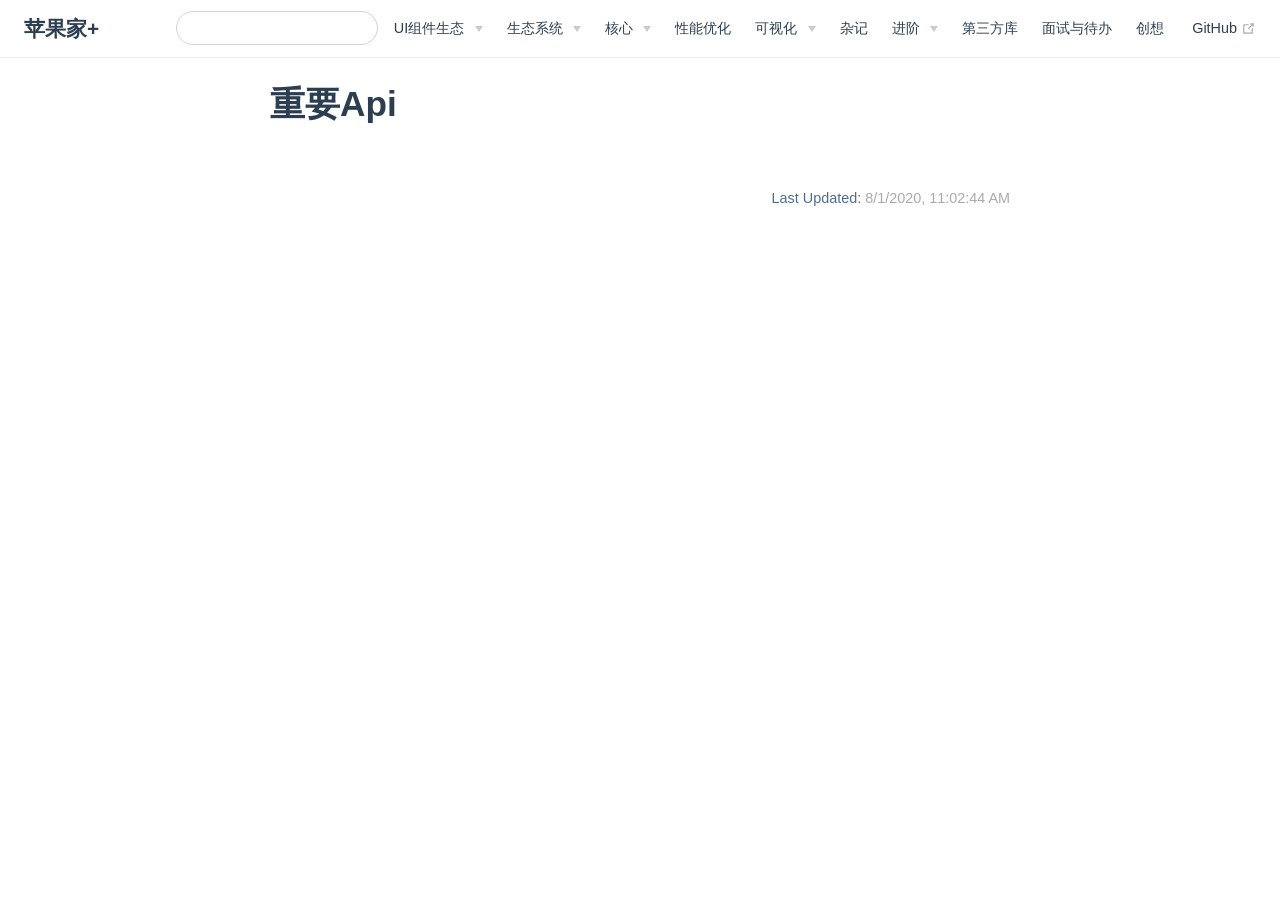
==== Core/index.html @ e4a91d7c "ee" ====
<!DOCTYPE html>
<html lang="en-US">
  <head>
    <meta charset="utf-8">
    <meta name="viewport" content="width=device-width,initial-scale=1">
    <title>重要Api | 苹果家+</title>
    <meta name="generator" content="VuePress 1.5.2">
    
    <meta name="description" content="汇聚百川，终成江河">
    <link rel="preload" href="/assets/css/0.styles.7241b170.css" as="style"><link rel="preload" href="/assets/js/app.c7f0bb16.js" as="script"><link rel="preload" href="/assets/js/2.8fc9632e.js" as="script"><link rel="preload" href="/assets/js/22.617aec34.js" as="script"><link rel="prefetch" href="/assets/js/10.0371f1c9.js"><link rel="prefetch" href="/assets/js/11.8625b29e.js"><link rel="prefetch" href="/assets/js/12.d68dee99.js"><link rel="prefetch" href="/assets/js/13.1310b520.js"><link rel="prefetch" href="/assets/js/14.31aabda5.js"><link rel="prefetch" href="/assets/js/15.a4a264d3.js"><link rel="prefetch" href="/assets/js/16.3552b9a9.js"><link rel="prefetch" href="/assets/js/17.2404ef31.js"><link rel="prefetch" href="/assets/js/18.3191d20c.js"><link rel="prefetch" href="/assets/js/19.72b97c6f.js"><link rel="prefetch" href="/assets/js/20.01e02421.js"><link rel="prefetch" href="/assets/js/21.d1c8fbc3.js"><link rel="prefetch" href="/assets/js/23.fd5eba16.js"><link rel="prefetch" href="/assets/js/24.74d03f8e.js"><link rel="prefetch" href="/assets/js/25.1e771960.js"><link rel="prefetch" href="/assets/js/26.62c47062.js"><link rel="prefetch" href="/assets/js/27.518a9d96.js"><link rel="prefetch" href="/assets/js/28.4517c429.js"><link rel="prefetch" href="/assets/js/29.7d5e97a9.js"><link rel="prefetch" href="/assets/js/3.d0ce4dad.js"><link rel="prefetch" href="/assets/js/30.12be10cf.js"><link rel="prefetch" href="/assets/js/31.b936c4e1.js"><link rel="prefetch" href="/assets/js/32.16bea5e0.js"><link rel="prefetch" href="/assets/js/33.8f3d92bb.js"><link rel="prefetch" href="/assets/js/34.047ee525.js"><link rel="prefetch" href="/assets/js/35.6fec4701.js"><link rel="prefetch" href="/assets/js/36.0e30f89f.js"><link rel="prefetch" href="/assets/js/37.f72cf7c1.js"><link rel="prefetch" href="/assets/js/38.b369f088.js"><link rel="prefetch" href="/assets/js/39.673a4cb1.js"><link rel="prefetch" href="/assets/js/4.3a573900.js"><link rel="prefetch" href="/assets/js/40.3eba17ed.js"><link rel="prefetch" href="/assets/js/41.ceca52f9.js"><link rel="prefetch" href="/assets/js/42.11b398e6.js"><link rel="prefetch" href="/assets/js/43.9f4bf770.js"><link rel="prefetch" href="/assets/js/44.8407c7a0.js"><link rel="prefetch" href="/assets/js/45.163d8615.js"><link rel="prefetch" href="/assets/js/46.27849f54.js"><link rel="prefetch" href="/assets/js/47.1acb4e24.js"><link rel="prefetch" href="/assets/js/48.9c700cce.js"><link rel="prefetch" href="/assets/js/49.d3a3e9cc.js"><link rel="prefetch" href="/assets/js/5.8056f90e.js"><link rel="prefetch" href="/assets/js/50.3d0ce304.js"><link rel="prefetch" href="/assets/js/51.03cba8af.js"><link rel="prefetch" href="/assets/js/52.e40437bb.js"><link rel="prefetch" href="/assets/js/53.e4d59cca.js"><link rel="prefetch" href="/assets/js/54.a2f59b87.js"><link rel="prefetch" href="/assets/js/6.3630a828.js"><link rel="prefetch" href="/assets/js/7.9c8d2f2c.js"><link rel="prefetch" href="/assets/js/8.3c83ddb9.js"><link rel="prefetch" href="/assets/js/9.9832903d.js">
    <link rel="stylesheet" href="/assets/css/0.styles.7241b170.css">
  </head>
  <body>
    <div id="app" data-server-rendered="true"><div class="theme-container no-sidebar"><header class="navbar"><div class="sidebar-button"><svg xmlns="http://www.w3.org/2000/svg" aria-hidden="true" role="img" viewBox="0 0 448 512" class="icon"><path fill="currentColor" d="M436 124H12c-6.627 0-12-5.373-12-12V80c0-6.627 5.373-12 12-12h424c6.627 0 12 5.373 12 12v32c0 6.627-5.373 12-12 12zm0 160H12c-6.627 0-12-5.373-12-12v-32c0-6.627 5.373-12 12-12h424c6.627 0 12 5.373 12 12v32c0 6.627-5.373 12-12 12zm0 160H12c-6.627 0-12-5.373-12-12v-32c0-6.627 5.373-12 12-12h424c6.627 0 12 5.373 12 12v32c0 6.627-5.373 12-12 12z"></path></svg></div> <a href="/" class="home-link router-link-active"><!----> <span class="site-name">苹果家+</span></a> <div class="links"><div class="search-box"><input aria-label="Search" autocomplete="off" spellcheck="false" value=""> <!----></div> <nav class="nav-links can-hide"><div class="nav-item"><div class="dropdown-wrapper"><button type="button" aria-label="UI组件生态" class="dropdown-title"><span class="title">UI组件生态</span> <span class="arrow right"></span></button> <ul class="nav-dropdown" style="display:none;"><li class="dropdown-item"><!----> <a href="/components/jg/button.html" class="nav-link">
  结构组件
</a></li><li class="dropdown-item"><!----> <a href="/components/yw/note.html" class="nav-link">
  业务组件
</a></li><li class="dropdown-item"><!----> <a href="/components/lc/note.html" class="nav-link">
  流程图组件
</a></li><li class="dropdown-item"><!----> <a href="/components/button.html" class="nav-link">
  地图组件
</a></li></ul></div></div><div class="nav-item"><div class="dropdown-wrapper"><button type="button" aria-label="生态系统" class="dropdown-title"><span class="title">生态系统</span> <span class="arrow right"></span></button> <ul class="nav-dropdown" style="display:none;"><li class="dropdown-item"><h4>
          项目
        </h4> <ul class="dropdown-subitem-wrapper"><li class="dropdown-subitem"><a href="/ecology/admin/vue.html" class="nav-link">
  ping-vue(简版vue)
</a></li><li class="dropdown-subitem"><a href="/ecology/admin/vue.html" class="nav-link">
  ping-react(简版react)
</a></li><li class="dropdown-subitem"><a href="/ecology/inst.html" class="nav-link">
  ping-offical-vue(响应式)
</a></li><li class="dropdown-subitem"><a href="/ecology/inst.html" class="nav-link">
  ping-xcx
</a></li><li class="dropdown-subitem"><a href="/ecology/inst.html" class="nav-link">
  H5商城
</a></li></ul></li><li class="dropdown-item"><h4>
          资源
        </h4> <ul class="dropdown-subitem-wrapper"><li class="dropdown-subitem"><a href="/components/jg/button.html" class="nav-link">
  UI库-vue
</a></li><li class="dropdown-subitem"><a href="/ecology/dev/devtools.html" class="nav-link">
  基础资源ping-base-lib
</a></li><li class="dropdown-subitem"><a href="/ecology/cli/cli.html" class="nav-link">
  pi(核心，自动化配置)
</a></li><li class="dropdown-subitem"><a href="/ecology/cli/cli.html" class="nav-link">
  脚手架ping-cli
</a></li><li class="dropdown-subitem"><a href="/ecology/webpack.html" class="nav-link">
  打包工具ping-webpack
</a></li><li class="dropdown-subitem"><a href="/ecology/schema.html" class="nav-link">
  校验库
</a></li><li class="dropdown-subitem"><a href="/ecology/schema.html" class="nav-link">
  状态管理
</a></li><li class="dropdown-subitem"><a href="/ecology/schema.html" class="nav-link">
  路由
</a></li><li class="dropdown-subitem"><a href="/ecology/schema.html" class="nav-link">
  日期
</a></li><li class="dropdown-subitem"><a href="/ecology/schema.html" class="nav-link">
  图表
</a></li><li class="dropdown-subitem"><a href="/ecology/schema.html" class="nav-link">
  地图
</a></li><li class="dropdown-subitem"><a href="/ecology/schema.html" class="nav-link">
  关系流程图
</a></li></ul></li></ul></div></div><div class="nav-item"><div class="dropdown-wrapper"><button type="button" aria-label="核心" class="dropdown-title"><span class="title">核心</span> <span class="arrow right"></span></button> <ul class="nav-dropdown" style="display:none;"><li class="dropdown-item"><!----> <a href="/Core/Api/base.html" class="nav-link">
  基础
</a></li><li class="dropdown-item"><!----> <a href="/Core/V8/base.html" class="nav-link">
  js(v8)引擎
</a></li><li class="dropdown-item"><!----> <a href="/Core/Achieve/base.html" class="nav-link">
  原理实现
</a></li><li class="dropdown-item"><!----> <a href="/Core/Vue/base.html" class="nav-link">
  Vue概记
</a></li><li class="dropdown-item"><!----> <a href="/Core/React/base.html" class="nav-link">
  React概记
</a></li><li class="dropdown-item"><!----> <a href="/Core/MyWebpack/base.html" class="nav-link">
  webpack
</a></li></ul></div></div><div class="nav-item"><a href="/xingneng/base.html" class="nav-link">
  性能优化
</a></div><div class="nav-item"><div class="dropdown-wrapper"><button type="button" aria-label="可视化" class="dropdown-title"><span class="title">可视化</span> <span class="arrow right"></span></button> <ul class="nav-dropdown" style="display:none;"><li class="dropdown-item"><!----> <a href="/Cansee/three.html" class="nav-link">
  three.js
</a></li><li class="dropdown-item"><!----> <a href="/Cansee/D3.html" class="nav-link">
  D3
</a></li></ul></div></div><div class="nav-item"><a href="/zaji/js/base.html" class="nav-link">
  杂记
</a></div><div class="nav-item"><div class="dropdown-wrapper"><button type="button" aria-label="进阶" class="dropdown-title"><span class="title">进阶</span> <span class="arrow right"></span></button> <ul class="nav-dropdown" style="display:none;"><li class="dropdown-item"><!----> <a href="/jingjie/sjjg.html" class="nav-link">
  数据结构
</a></li><li class="dropdown-item"><!----> <a href="/jingjie/suanfa/base.html" class="nav-link">
  算法
</a></li><li class="dropdown-item"><!----> <a href="/jingjie/base.html" class="nav-link">
  node
</a></li><li class="dropdown-item"><!----> <a href="/Core/.html" class="nav-link">
  Linux
</a></li><li class="dropdown-item"><!----> <a href="/Core/.html" class="nav-link">
  python
</a></li></ul></div></div><div class="nav-item"><a href="/xcx.html" class="nav-link">
  第三方库
</a></div><div class="nav-item"><a href="/question/leetco.html" class="nav-link">
  面试与待办
</a></div><div class="nav-item"><a href="/cause/main.html" class="nav-link">
  创想
</a></div> <a href="https://github.com/wsmjz" target="_blank" rel="noopener noreferrer" class="repo-link">
    GitHub
    <svg xmlns="http://www.w3.org/2000/svg" aria-hidden="true" x="0px" y="0px" viewBox="0 0 100 100" width="15" height="15" class="icon outbound"><path fill="currentColor" d="M18.8,85.1h56l0,0c2.2,0,4-1.8,4-4v-32h-8v28h-48v-48h28v-8h-32l0,0c-2.2,0-4,1.8-4,4v56C14.8,83.3,16.6,85.1,18.8,85.1z"></path> <polygon fill="currentColor" points="45.7,48.7 51.3,54.3 77.2,28.5 77.2,37.2 85.2,37.2 85.2,14.9 62.8,14.9 62.8,22.9 71.5,22.9"></polygon></svg></a></nav></div></header> <div class="sidebar-mask"></div> <aside class="sidebar"><nav class="nav-links"><div class="nav-item"><div class="dropdown-wrapper"><button type="button" aria-label="UI组件生态" class="dropdown-title"><span class="title">UI组件生态</span> <span class="arrow right"></span></button> <ul class="nav-dropdown" style="display:none;"><li class="dropdown-item"><!----> <a href="/components/jg/button.html" class="nav-link">
  结构组件
</a></li><li class="dropdown-item"><!----> <a href="/components/yw/note.html" class="nav-link">
  业务组件
</a></li><li class="dropdown-item"><!----> <a href="/components/lc/note.html" class="nav-link">
  流程图组件
</a></li><li class="dropdown-item"><!----> <a href="/components/button.html" class="nav-link">
  地图组件
</a></li></ul></div></div><div class="nav-item"><div class="dropdown-wrapper"><button type="button" aria-label="生态系统" class="dropdown-title"><span class="title">生态系统</span> <span class="arrow right"></span></button> <ul class="nav-dropdown" style="display:none;"><li class="dropdown-item"><h4>
          项目
        </h4> <ul class="dropdown-subitem-wrapper"><li class="dropdown-subitem"><a href="/ecology/admin/vue.html" class="nav-link">
  ping-vue(简版vue)
</a></li><li class="dropdown-subitem"><a href="/ecology/admin/vue.html" class="nav-link">
  ping-react(简版react)
</a></li><li class="dropdown-subitem"><a href="/ecology/inst.html" class="nav-link">
  ping-offical-vue(响应式)
</a></li><li class="dropdown-subitem"><a href="/ecology/inst.html" class="nav-link">
  ping-xcx
</a></li><li class="dropdown-subitem"><a href="/ecology/inst.html" class="nav-link">
  H5商城
</a></li></ul></li><li class="dropdown-item"><h4>
          资源
        </h4> <ul class="dropdown-subitem-wrapper"><li class="dropdown-subitem"><a href="/components/jg/button.html" class="nav-link">
  UI库-vue
</a></li><li class="dropdown-subitem"><a href="/ecology/dev/devtools.html" class="nav-link">
  基础资源ping-base-lib
</a></li><li class="dropdown-subitem"><a href="/ecology/cli/cli.html" class="nav-link">
  pi(核心，自动化配置)
</a></li><li class="dropdown-subitem"><a href="/ecology/cli/cli.html" class="nav-link">
  脚手架ping-cli
</a></li><li class="dropdown-subitem"><a href="/ecology/webpack.html" class="nav-link">
  打包工具ping-webpack
</a></li><li class="dropdown-subitem"><a href="/ecology/schema.html" class="nav-link">
  校验库
</a></li><li class="dropdown-subitem"><a href="/ecology/schema.html" class="nav-link">
  状态管理
</a></li><li class="dropdown-subitem"><a href="/ecology/schema.html" class="nav-link">
  路由
</a></li><li class="dropdown-subitem"><a href="/ecology/schema.html" class="nav-link">
  日期
</a></li><li class="dropdown-subitem"><a href="/ecology/schema.html" class="nav-link">
  图表
</a></li><li class="dropdown-subitem"><a href="/ecology/schema.html" class="nav-link">
  地图
</a></li><li class="dropdown-subitem"><a href="/ecology/schema.html" class="nav-link">
  关系流程图
</a></li></ul></li></ul></div></div><div class="nav-item"><div class="dropdown-wrapper"><button type="button" aria-label="核心" class="dropdown-title"><span class="title">核心</span> <span class="arrow right"></span></button> <ul class="nav-dropdown" style="display:none;"><li class="dropdown-item"><!----> <a href="/Core/Api/base.html" class="nav-link">
  基础
</a></li><li class="dropdown-item"><!----> <a href="/Core/V8/base.html" class="nav-link">
  js(v8)引擎
</a></li><li class="dropdown-item"><!----> <a href="/Core/Achieve/base.html" class="nav-link">
  原理实现
</a></li><li class="dropdown-item"><!----> <a href="/Core/Vue/base.html" class="nav-link">
  Vue概记
</a></li><li class="dropdown-item"><!----> <a href="/Core/React/base.html" class="nav-link">
  React概记
</a></li><li class="dropdown-item"><!----> <a href="/Core/MyWebpack/base.html" class="nav-link">
  webpack
</a></li></ul></div></div><div class="nav-item"><a href="/xingneng/base.html" class="nav-link">
  性能优化
</a></div><div class="nav-item"><div class="dropdown-wrapper"><button type="button" aria-label="可视化" class="dropdown-title"><span class="title">可视化</span> <span class="arrow right"></span></button> <ul class="nav-dropdown" style="display:none;"><li class="dropdown-item"><!----> <a href="/Cansee/three.html" class="nav-link">
  three.js
</a></li><li class="dropdown-item"><!----> <a href="/Cansee/D3.html" class="nav-link">
  D3
</a></li></ul></div></div><div class="nav-item"><a href="/zaji/js/base.html" class="nav-link">
  杂记
</a></div><div class="nav-item"><div class="dropdown-wrapper"><button type="button" aria-label="进阶" class="dropdown-title"><span class="title">进阶</span> <span class="arrow right"></span></button> <ul class="nav-dropdown" style="display:none;"><li class="dropdown-item"><!----> <a href="/jingjie/sjjg.html" class="nav-link">
  数据结构
</a></li><li class="dropdown-item"><!----> <a href="/jingjie/suanfa/base.html" class="nav-link">
  算法
</a></li><li class="dropdown-item"><!----> <a href="/jingjie/base.html" class="nav-link">
  node
</a></li><li class="dropdown-item"><!----> <a href="/Core/.html" class="nav-link">
  Linux
</a></li><li class="dropdown-item"><!----> <a href="/Core/.html" class="nav-link">
  python
</a></li></ul></div></div><div class="nav-item"><a href="/xcx.html" class="nav-link">
  第三方库
</a></div><div class="nav-item"><a href="/question/leetco.html" class="nav-link">
  面试与待办
</a></div><div class="nav-item"><a href="/cause/main.html" class="nav-link">
  创想
</a></div> <a href="https://github.com/wsmjz" target="_blank" rel="noopener noreferrer" class="repo-link">
    GitHub
    <svg xmlns="http://www.w3.org/2000/svg" aria-hidden="true" x="0px" y="0px" viewBox="0 0 100 100" width="15" height="15" class="icon outbound"><path fill="currentColor" d="M18.8,85.1h56l0,0c2.2,0,4-1.8,4-4v-32h-8v28h-48v-48h28v-8h-32l0,0c-2.2,0-4,1.8-4,4v56C14.8,83.3,16.6,85.1,18.8,85.1z"></path> <polygon fill="currentColor" points="45.7,48.7 51.3,54.3 77.2,28.5 77.2,37.2 85.2,37.2 85.2,14.9 62.8,14.9 62.8,22.9 71.5,22.9"></polygon></svg></a></nav>  <!----> </aside> <main class="page"> <div class="theme-default-content content__default"><h1 id="重要api"><a href="#重要api" class="header-anchor">#</a> 重要Api</h1></div> <footer class="page-edit"><!----> <div class="last-updated"><span class="prefix">Last Updated:</span> <span class="time">8/1/2020, 11:02:44 AM</span></div></footer> <!----> </main></div><div class="global-ui"></div></div>
    <script src="/assets/js/app.c7f0bb16.js" defer></script><script src="/assets/js/2.8fc9632e.js" defer></script><script src="/assets/js/22.617aec34.js" defer></script>
  </body>
</html>
---- assets/css/0.styles.7241b170.css ----
.el-pagination--small .arrow.disabled,.el-table--hidden,.el-table .hidden-columns,.el-table td.is-hidden>*,.el-table th.is-hidden>*{visibility:hidden}.el-input__suffix,.el-tree.is-dragging .el-tree-node__content *{pointer-events:none}.el-dropdown .el-dropdown-selfdefine:focus:active,.el-dropdown .el-dropdown-selfdefine:focus:not(.focusing),.el-message__closeBtn:focus,.el-message__content:focus,.el-popover:focus,.el-popover:focus:active,.el-popover__reference:focus:hover,.el-popover__reference:focus:not(.focusing),.el-rate:active,.el-rate:focus,.el-tooltip:focus:hover,.el-tooltip:focus:not(.focusing),.el-upload-list__item.is-success:active,.el-upload-list__item.is-success:not(.focusing):focus{outline-width:0}@font-face{font-family:element-icons;src:url(/assets/fonts/element-icons.535877f5.woff) format("woff"),url(/assets/fonts/element-icons.732389de.ttf) format("truetype");font-weight:400;font-display:"auto";font-style:normal}[class*=" el-icon-"],[class^=el-icon-]{font-family:element-icons!important;speak:none;font-style:normal;font-weight:400;font-variant:normal;text-transform:none;line-height:1;vertical-align:baseline;display:inline-block;-webkit-font-smoothing:antialiased;-moz-osx-font-smoothing:grayscale}.el-icon-ice-cream-round:before{content:"\e6a0"}.el-icon-ice-cream-square:before{content:"\e6a3"}.el-icon-lollipop:before{content:"\e6a4"}.el-icon-potato-strips:before{content:"\e6a5"}.el-icon-milk-tea:before{content:"\e6a6"}.el-icon-ice-drink:before{content:"\e6a7"}.el-icon-ice-tea:before{content:"\e6a9"}.el-icon-coffee:before{content:"\e6aa"}.el-icon-orange:before{content:"\e6ab"}.el-icon-pear:before{content:"\e6ac"}.el-icon-apple:before{content:"\e6ad"}.el-icon-cherry:before{content:"\e6ae"}.el-icon-watermelon:before{content:"\e6af"}.el-icon-grape:before{content:"\e6b0"}.el-icon-refrigerator:before{content:"\e6b1"}.el-icon-goblet-square-full:before{content:"\e6b2"}.el-icon-goblet-square:before{content:"\e6b3"}.el-icon-goblet-full:before{content:"\e6b4"}.el-icon-goblet:before{content:"\e6b5"}.el-icon-cold-drink:before{content:"\e6b6"}.el-icon-coffee-cup:before{content:"\e6b8"}.el-icon-water-cup:before{content:"\e6b9"}.el-icon-hot-water:before{content:"\e6ba"}.el-icon-ice-cream:before{content:"\e6bb"}.el-icon-dessert:before{content:"\e6bc"}.el-icon-sugar:before{content:"\e6bd"}.el-icon-tableware:before{content:"\e6be"}.el-icon-burger:before{content:"\e6bf"}.el-icon-knife-fork:before{content:"\e6c1"}.el-icon-fork-spoon:before{content:"\e6c2"}.el-icon-chicken:before{content:"\e6c3"}.el-icon-food:before{content:"\e6c4"}.el-icon-dish-1:before{content:"\e6c5"}.el-icon-dish:before{content:"\e6c6"}.el-icon-moon-night:before{content:"\e6ee"}.el-icon-moon:before{content:"\e6f0"}.el-icon-cloudy-and-sunny:before{content:"\e6f1"}.el-icon-partly-cloudy:before{content:"\e6f2"}.el-icon-cloudy:before{content:"\e6f3"}.el-icon-sunny:before{content:"\e6f6"}.el-icon-sunset:before{content:"\e6f7"}.el-icon-sunrise-1:before{content:"\e6f8"}.el-icon-sunrise:before{content:"\e6f9"}.el-icon-heavy-rain:before{content:"\e6fa"}.el-icon-lightning:before{content:"\e6fb"}.el-icon-light-rain:before{content:"\e6fc"}.el-icon-wind-power:before{content:"\e6fd"}.el-icon-baseball:before{content:"\e712"}.el-icon-soccer:before{content:"\e713"}.el-icon-football:before{content:"\e715"}.el-icon-basketball:before{content:"\e716"}.el-icon-ship:before{content:"\e73f"}.el-icon-truck:before{content:"\e740"}.el-icon-bicycle:before{content:"\e741"}.el-icon-mobile-phone:before{content:"\e6d3"}.el-icon-service:before{content:"\e6d4"}.el-icon-key:before{content:"\e6e2"}.el-icon-unlock:before{content:"\e6e4"}.el-icon-lock:before{content:"\e6e5"}.el-icon-watch:before{content:"\e6fe"}.el-icon-watch-1:before{content:"\e6ff"}.el-icon-timer:before{content:"\e702"}.el-icon-alarm-clock:before{content:"\e703"}.el-icon-map-location:before{content:"\e704"}.el-icon-delete-location:before{content:"\e705"}.el-icon-add-location:before{content:"\e706"}.el-icon-location-information:before{content:"\e707"}.el-icon-location-outline:before{content:"\e708"}.el-icon-location:before{content:"\e79e"}.el-icon-place:before{content:"\e709"}.el-icon-discover:before{content:"\e70a"}.el-icon-first-aid-kit:before{content:"\e70b"}.el-icon-trophy-1:before{content:"\e70c"}.el-icon-trophy:before{content:"\e70d"}.el-icon-medal:before{content:"\e70e"}.el-icon-medal-1:before{content:"\e70f"}.el-icon-stopwatch:before{content:"\e710"}.el-icon-mic:before{content:"\e711"}.el-icon-copy-document:before{content:"\e718"}.el-icon-full-screen:before{content:"\e719"}.el-icon-switch-button:before{content:"\e71b"}.el-icon-aim:before{content:"\e71c"}.el-icon-crop:before{content:"\e71d"}.el-icon-odometer:before{content:"\e71e"}.el-icon-time:before{content:"\e71f"}.el-icon-bangzhu:before{content:"\e724"}.el-icon-close-notification:before{content:"\e726"}.el-icon-microphone:before{content:"\e727"}.el-icon-turn-off-microphone:before{content:"\e728"}.el-icon-position:before{content:"\e729"}.el-icon-postcard:before{content:"\e72a"}.el-icon-message:before{content:"\e72b"}.el-icon-chat-line-square:before{content:"\e72d"}.el-icon-chat-dot-square:before{content:"\e72e"}.el-icon-chat-dot-round:before{content:"\e72f"}.el-icon-chat-square:before{content:"\e730"}.el-icon-chat-line-round:before{content:"\e731"}.el-icon-chat-round:before{content:"\e732"}.el-icon-set-up:before{content:"\e733"}.el-icon-turn-off:before{content:"\e734"}.el-icon-open:before{content:"\e735"}.el-icon-connection:before{content:"\e736"}.el-icon-link:before{content:"\e737"}.el-icon-cpu:before{content:"\e738"}.el-icon-thumb:before{content:"\e739"}.el-icon-female:before{content:"\e73a"}.el-icon-male:before{content:"\e73b"}.el-icon-guide:before{content:"\e73c"}.el-icon-news:before{content:"\e73e"}.el-icon-price-tag:before{content:"\e744"}.el-icon-discount:before{content:"\e745"}.el-icon-wallet:before{content:"\e747"}.el-icon-coin:before{content:"\e748"}.el-icon-money:before{content:"\e749"}.el-icon-bank-card:before{content:"\e74a"}.el-icon-box:before{content:"\e74b"}.el-icon-present:before{content:"\e74c"}.el-icon-sell:before{content:"\e6d5"}.el-icon-sold-out:before{content:"\e6d6"}.el-icon-shopping-bag-2:before{content:"\e74d"}.el-icon-shopping-bag-1:before{content:"\e74e"}.el-icon-shopping-cart-2:before{content:"\e74f"}.el-icon-shopping-cart-1:before{content:"\e750"}.el-icon-shopping-cart-full:before{content:"\e751"}.el-icon-smoking:before{content:"\e752"}.el-icon-no-smoking:before{content:"\e753"}.el-icon-house:before{content:"\e754"}.el-icon-table-lamp:before{content:"\e755"}.el-icon-school:before{content:"\e756"}.el-icon-office-building:before{content:"\e757"}.el-icon-toilet-paper:before{content:"\e758"}.el-icon-notebook-2:before{content:"\e759"}.el-icon-notebook-1:before{content:"\e75a"}.el-icon-files:before{content:"\e75b"}.el-icon-collection:before{content:"\e75c"}.el-icon-receiving:before{content:"\e75d"}.el-icon-suitcase-1:before{content:"\e760"}.el-icon-suitcase:before{content:"\e761"}.el-icon-film:before{content:"\e763"}.el-icon-collection-tag:before{content:"\e765"}.el-icon-data-analysis:before{content:"\e766"}.el-icon-pie-chart:before{content:"\e767"}.el-icon-data-board:before{content:"\e768"}.el-icon-data-line:before{content:"\e76d"}.el-icon-reading:before{content:"\e769"}.el-icon-magic-stick:before{content:"\e76a"}.el-icon-coordinate:before{content:"\e76b"}.el-icon-mouse:before{content:"\e76c"}.el-icon-brush:before{content:"\e76e"}.el-icon-headset:before{content:"\e76f"}.el-icon-umbrella:before{content:"\e770"}.el-icon-scissors:before{content:"\e771"}.el-icon-mobile:before{content:"\e773"}.el-icon-attract:before{content:"\e774"}.el-icon-monitor:before{content:"\e775"}.el-icon-search:before{content:"\e778"}.el-icon-takeaway-box:before{content:"\e77a"}.el-icon-paperclip:before{content:"\e77d"}.el-icon-printer:before{content:"\e77e"}.el-icon-document-add:before{content:"\e782"}.el-icon-document:before{content:"\e785"}.el-icon-document-checked:before{content:"\e786"}.el-icon-document-copy:before{content:"\e787"}.el-icon-document-delete:before{content:"\e788"}.el-icon-document-remove:before{content:"\e789"}.el-icon-tickets:before{content:"\e78b"}.el-icon-folder-checked:before{content:"\e77f"}.el-icon-folder-delete:before{content:"\e780"}.el-icon-folder-remove:before{content:"\e781"}.el-icon-folder-add:before{content:"\e783"}.el-icon-folder-opened:before{content:"\e784"}.el-icon-folder:before{content:"\e78a"}.el-icon-edit-outline:before{content:"\e764"}.el-icon-edit:before{content:"\e78c"}.el-icon-date:before{content:"\e78e"}.el-icon-c-scale-to-original:before{content:"\e7c6"}.el-icon-view:before{content:"\e6ce"}.el-icon-loading:before{content:"\e6cf"}.el-icon-rank:before{content:"\e6d1"}.el-icon-sort-down:before{content:"\e7c4"}.el-icon-sort-up:before{content:"\e7c5"}.el-icon-sort:before{content:"\e6d2"}.el-icon-finished:before{content:"\e6cd"}.el-icon-refresh-left:before{content:"\e6c7"}.el-icon-refresh-right:before{content:"\e6c8"}.el-icon-refresh:before{content:"\e6d0"}.el-icon-video-play:before{content:"\e7c0"}.el-icon-video-pause:before{content:"\e7c1"}.el-icon-d-arrow-right:before{content:"\e6dc"}.el-icon-d-arrow-left:before{content:"\e6dd"}.el-icon-arrow-up:before{content:"\e6e1"}.el-icon-arrow-down:before{content:"\e6df"}.el-icon-arrow-right:before{content:"\e6e0"}.el-icon-arrow-left:before{content:"\e6de"}.el-icon-top-right:before{content:"\e6e7"}.el-icon-top-left:before{content:"\e6e8"}.el-icon-top:before{content:"\e6e6"}.el-icon-bottom:before{content:"\e6eb"}.el-icon-right:before{content:"\e6e9"}.el-icon-back:before{content:"\e6ea"}.el-icon-bottom-right:before{content:"\e6ec"}.el-icon-bottom-left:before{content:"\e6ed"}.el-icon-caret-top:before{content:"\e78f"}.el-icon-caret-bottom:before{content:"\e790"}.el-icon-caret-right:before{content:"\e791"}.el-icon-caret-left:before{content:"\e792"}.el-icon-d-caret:before{content:"\e79a"}.el-icon-share:before{content:"\e793"}.el-icon-menu:before{content:"\e798"}.el-icon-s-grid:before{content:"\e7a6"}.el-icon-s-check:before{content:"\e7a7"}.el-icon-s-data:before{content:"\e7a8"}.el-icon-s-opportunity:before{content:"\e7aa"}.el-icon-s-custom:before{content:"\e7ab"}.el-icon-s-claim:before{content:"\e7ad"}.el-icon-s-finance:before{content:"\e7ae"}.el-icon-s-comment:before{content:"\e7af"}.el-icon-s-flag:before{content:"\e7b0"}.el-icon-s-marketing:before{content:"\e7b1"}.el-icon-s-shop:before{content:"\e7b4"}.el-icon-s-open:before{content:"\e7b5"}.el-icon-s-management:before{content:"\e7b6"}.el-icon-s-ticket:before{content:"\e7b7"}.el-icon-s-release:before{content:"\e7b8"}.el-icon-s-home:before{content:"\e7b9"}.el-icon-s-promotion:before{content:"\e7ba"}.el-icon-s-operation:before{content:"\e7bb"}.el-icon-s-unfold:before{content:"\e7bc"}.el-icon-s-fold:before{content:"\e7a9"}.el-icon-s-platform:before{content:"\e7bd"}.el-icon-s-order:before{content:"\e7be"}.el-icon-s-cooperation:before{content:"\e7bf"}.el-icon-bell:before{content:"\e725"}.el-icon-message-solid:before{content:"\e799"}.el-icon-video-camera:before{content:"\e772"}.el-icon-video-camera-solid:before{content:"\e796"}.el-icon-camera:before{content:"\e779"}.el-icon-camera-solid:before{content:"\e79b"}.el-icon-download:before{content:"\e77c"}.el-icon-upload2:before{content:"\e77b"}.el-icon-upload:before{content:"\e7c3"}.el-icon-picture-outline-round:before{content:"\e75f"}.el-icon-picture-outline:before{content:"\e75e"}.el-icon-picture:before{content:"\e79f"}.el-icon-close:before{content:"\e6db"}.el-icon-check:before{content:"\e6da"}.el-icon-plus:before{content:"\e6d9"}.el-icon-minus:before{content:"\e6d8"}.el-icon-help:before{content:"\e73d"}.el-icon-s-help:before{content:"\e7b3"}.el-icon-circle-close:before{content:"\e78d"}.el-icon-circle-check:before{content:"\e720"}.el-icon-circle-plus-outline:before{content:"\e723"}.el-icon-remove-outline:before{content:"\e722"}.el-icon-zoom-out:before{content:"\e776"}.el-icon-zoom-in:before{content:"\e777"}.el-icon-error:before{content:"\e79d"}.el-icon-success:before{content:"\e79c"}.el-icon-circle-plus:before{content:"\e7a0"}.el-icon-remove:before{content:"\e7a2"}.el-icon-info:before{content:"\e7a1"}.el-icon-question:before{content:"\e7a4"}.el-icon-warning-outline:before{content:"\e6c9"}.el-icon-warning:before{content:"\e7a3"}.el-icon-goods:before{content:"\e7c2"}.el-icon-s-goods:before{content:"\e7b2"}.el-icon-star-off:before{content:"\e717"}.el-icon-star-on:before{content:"\e797"}.el-icon-more-outline:before{content:"\e6cc"}.el-icon-more:before{content:"\e794"}.el-icon-phone-outline:before{content:"\e6cb"}.el-icon-phone:before{content:"\e795"}.el-icon-user:before{content:"\e6e3"}.el-icon-user-solid:before{content:"\e7a5"}.el-icon-setting:before{content:"\e6ca"}.el-icon-s-tools:before{content:"\e7ac"}.el-icon-delete:before{content:"\e6d7"}.el-icon-delete-solid:before{content:"\e7c9"}.el-icon-eleme:before{content:"\e7c7"}.el-icon-platform-eleme:before{content:"\e7ca"}.el-icon-loading{-webkit-animation:rotating 2s linear infinite;animation:rotating 2s linear infinite}.el-icon--right{margin-left:5px}.el-icon--left{margin-right:5px}@-webkit-keyframes rotating{0%{transform:rotate(0)}to{transform:rotate(1turn)}}@keyframes rotating{0%{transform:rotate(0)}to{transform:rotate(1turn)}}.el-pagination{white-space:nowrap;padding:2px 5px;color:#303133;font-weight:700}.el-pagination:after,.el-pagination:before{display:table;content:""}.el-pagination:after{clear:both}.el-pagination button,.el-pagination span:not([class*=suffix]){display:inline-block;font-size:13px;min-width:35.5px;height:28px;line-height:28px;vertical-align:top;box-sizing:border-box}.el-pagination .el-input__inner{text-align:center;-moz-appearance:textfield;line-height:normal}.el-pagination .el-input__suffix{right:0;transform:scale(.8)}.el-pagination .el-select .el-input{width:100px;margin:0 5px}.el-pagination .el-select .el-input .el-input__inner{padding-right:25px;border-radius:3px}.el-pagination button{border:none;padding:0 6px;background:0 0}.el-pagination button:focus{outline:0}.el-pagination button:hover{color:#409eff}.el-pagination button:disabled{color:#c0c4cc;background-color:#fff;cursor:not-allowed}.el-pagination .btn-next,.el-pagination .btn-prev{background:50% no-repeat #fff;background-size:16px;cursor:pointer;margin:0;color:#303133}.el-pagination .btn-next .el-icon,.el-pagination .btn-prev .el-icon{display:block;font-size:12px;font-weight:700}.el-pagination .btn-prev{padding-right:12px}.el-pagination .btn-next{padding-left:12px}.el-pagination .el-pager li.disabled{color:#c0c4cc;cursor:not-allowed}.el-pager li,.el-pager li.btn-quicknext:hover,.el-pager li.btn-quickprev:hover{cursor:pointer}.el-pagination--small .btn-next,.el-pagination--small .btn-prev,.el-pagination--small .el-pager li,.el-pagination--small .el-pager li.btn-quicknext,.el-pagination--small .el-pager li.btn-quickprev,.el-pagination--small .el-pager li:last-child{border-color:transparent;font-size:12px;line-height:22px;height:22px;min-width:22px}.el-pagination--small .more:before,.el-pagination--small li.more:before{line-height:24px}.el-pagination--small button,.el-pagination--small span:not([class*=suffix]){height:22px;line-height:22px}.el-pagination--small .el-pagination__editor,.el-pagination--small .el-pagination__editor.el-input .el-input__inner{height:22px}.el-pagination__sizes{margin:0 10px 0 0;font-weight:400;color:#606266}.el-pagination__sizes .el-input .el-input__inner{font-size:13px;padding-left:8px}.el-pagination__sizes .el-input .el-input__inner:hover{border-color:#409eff}.el-pagination__total{margin-right:10px;font-weight:400;color:#606266}.el-pagination__jump{margin-left:24px;font-weight:400;color:#606266}.el-pagination__jump .el-input__inner{padding:0 3px}.el-pagination__rightwrapper{float:right}.el-pagination__editor{line-height:18px;padding:0 2px;height:28px;text-align:center;margin:0 2px;box-sizing:border-box;border-radius:3px}.el-pager,.el-pagination.is-background .btn-next,.el-pagination.is-background .btn-prev{padding:0}.el-pagination__editor.el-input{width:50px}.el-pagination__editor.el-input .el-input__inner{height:28px}.el-pagination__editor .el-input__inner::-webkit-inner-spin-button,.el-pagination__editor .el-input__inner::-webkit-outer-spin-button{-webkit-appearance:none;margin:0}.el-pagination.is-background .btn-next,.el-pagination.is-background .btn-prev,.el-pagination.is-background .el-pager li{margin:0 5px;background-color:#f4f4f5;color:#606266;min-width:30px;border-radius:2px}.el-pagination.is-background .btn-next.disabled,.el-pagination.is-background .btn-next:disabled,.el-pagination.is-background .btn-prev.disabled,.el-pagination.is-background .btn-prev:disabled,.el-pagination.is-background .el-pager li.disabled{color:#c0c4cc}.el-pagination.is-background .el-pager li:not(.disabled):hover{color:#409eff}.el-pagination.is-background .el-pager li:not(.disabled).active{background-color:#409eff;color:#fff}.el-dialog,.el-pager li{background:#fff;-webkit-box-sizing:border-box}.el-pagination.is-background.el-pagination--small .btn-next,.el-pagination.is-background.el-pagination--small .btn-prev,.el-pagination.is-background.el-pagination--small .el-pager li{margin:0 3px;min-width:22px}.el-pager,.el-pager li{vertical-align:top;margin:0;display:inline-block}.el-pager{-ms-user-select:none;user-select:none;list-style:none;font-size:0}.el-date-table,.el-pager,.el-table th{-webkit-user-select:none;-moz-user-select:none}.el-pager .more:before{line-height:30px}.el-pager li{padding:0 4px;font-size:13px;min-width:35.5px;height:28px;line-height:28px;box-sizing:border-box;text-align:center}.el-menu--collapse .el-menu .el-submenu,.el-menu--popup{min-width:200px}.el-pager li.btn-quicknext,.el-pager li.btn-quickprev{line-height:28px;color:#303133}.el-pager li.btn-quicknext.disabled,.el-pager li.btn-quickprev.disabled{color:#c0c4cc}.el-pager li.active+li{border-left:0}.el-pager li:hover{color:#409eff}.el-pager li.active{color:#409eff;cursor:default}@-webkit-keyframes v-modal-in{0%{opacity:0}}@-webkit-keyframes v-modal-out{to{opacity:0}}.el-dialog{position:relative;margin:0 auto 50px;border-radius:2px;box-shadow:0 1px 3px rgba(0,0,0,.3);box-sizing:border-box;width:50%}.el-dialog.is-fullscreen{width:100%;margin-top:0;margin-bottom:0;height:100%;overflow:auto}.el-dialog__wrapper{position:fixed;top:0;right:0;bottom:0;left:0;overflow:auto;margin:0}.el-dialog__header{padding:20px 20px 10px}.el-dialog__headerbtn{position:absolute;top:20px;right:20px;padding:0;background:0 0;border:none;outline:0;cursor:pointer;font-size:16px}.el-dialog__headerbtn .el-dialog__close{color:#909399}.el-dialog__headerbtn:focus .el-dialog__close,.el-dialog__headerbtn:hover .el-dialog__close{color:#409eff}.el-dialog__title{line-height:24px;font-size:18px;color:#303133}.el-dialog__body{padding:30px 20px;color:#606266;font-size:14px;word-break:break-all}.el-dialog__footer{padding:10px 20px 20px;text-align:right;box-sizing:border-box}.el-dialog--center{text-align:center}.el-dialog--center .el-dialog__body{text-align:initial;padding:25px 25px 30px}.el-dialog--center .el-dialog__footer{text-align:inherit}.dialog-fade-enter-active{-webkit-animation:dialog-fade-in .3s;animation:dialog-fade-in .3s}.dialog-fade-leave-active{-webkit-animation:dialog-fade-out .3s;animation:dialog-fade-out .3s}@-webkit-keyframes dialog-fade-in{0%{transform:translate3d(0,-20px,0);opacity:0}to{transform:translateZ(0);opacity:1}}@keyframes dialog-fade-in{0%{transform:translate3d(0,-20px,0);opacity:0}to{transform:translateZ(0);opacity:1}}@-webkit-keyframes dialog-fade-out{0%{transform:translateZ(0);opacity:1}to{transform:translate3d(0,-20px,0);opacity:0}}@keyframes dialog-fade-out{0%{transform:translateZ(0);opacity:1}to{transform:translate3d(0,-20px,0);opacity:0}}.el-autocomplete{position:relative;display:inline-block}.el-autocomplete-suggestion{margin:5px 0;box-shadow:0 2px 12px 0 rgba(0,0,0,.1);border-radius:4px;border:1px solid #e4e7ed;box-sizing:border-box;background-color:#fff}.el-dropdown-menu,.el-menu--collapse .el-submenu .el-menu{z-index:10;-webkit-box-shadow:0 2px 12px 0 rgba(0,0,0,.1)}.el-autocomplete-suggestion__wrap{max-height:280px;padding:10px 0;box-sizing:border-box}.el-autocomplete-suggestion__list{margin:0;padding:0}.el-autocomplete-suggestion li{padding:0 20px;margin:0;line-height:34px;cursor:pointer;color:#606266;font-size:14px;list-style:none;white-space:nowrap;overflow:hidden;text-overflow:ellipsis}.el-autocomplete-suggestion li.highlighted,.el-autocomplete-suggestion li:hover{background-color:#f5f7fa}.el-autocomplete-suggestion li.divider{margin-top:6px;border-top:1px solid #000}.el-autocomplete-suggestion li.divider:last-child{margin-bottom:-6px}.el-autocomplete-suggestion.is-loading li{text-align:center;height:100px;line-height:100px;font-size:20px;color:#999}.el-autocomplete-suggestion.is-loading li:after{display:inline-block;content:"";height:100%;vertical-align:middle}.el-autocomplete-suggestion.is-loading li:hover{background-color:#fff}.el-autocomplete-suggestion.is-loading .el-icon-loading{vertical-align:middle}.el-dropdown{display:inline-block;position:relative;color:#606266;font-size:14px}.el-dropdown .el-button-group{display:block}.el-dropdown .el-button-group .el-button{float:none}.el-dropdown .el-dropdown__caret-button{padding-left:5px;padding-right:5px;position:relative;border-left:none}.el-dropdown .el-dropdown__caret-button:before{content:"";position:absolute;display:block;width:1px;top:5px;bottom:5px;left:0;background:hsla(0,0%,100%,.5)}.el-dropdown .el-dropdown__caret-button.el-button--default:before{background:rgba(220,223,230,.5)}.el-dropdown .el-dropdown__caret-button:hover:before{top:0;bottom:0}.el-dropdown .el-dropdown__caret-button .el-dropdown__icon{padding-left:0}.el-dropdown__icon{font-size:12px;margin:0 3px}.el-dropdown-menu{position:absolute;top:0;left:0;padding:10px 0;margin:5px 0;background-color:#fff;border:1px solid #ebeef5;border-radius:4px;box-shadow:0 2px 12px 0 rgba(0,0,0,.1)}.el-dropdown-menu__item{list-style:none;line-height:36px;padding:0 20px;margin:0;font-size:14px;color:#606266;cursor:pointer;outline:0}.el-dropdown-menu__item:focus,.el-dropdown-menu__item:not(.is-disabled):hover{background-color:#ecf5ff;color:#66b1ff}.el-dropdown-menu__item i{margin-right:5px}.el-dropdown-menu__item--divided{position:relative;margin-top:6px;border-top:1px solid #ebeef5}.el-dropdown-menu__item--divided:before{content:"";height:6px;display:block;margin:0 -20px;background-color:#fff}.el-dropdown-menu__item.is-disabled{cursor:default;color:#bbb;pointer-events:none}.el-dropdown-menu--medium{padding:6px 0}.el-dropdown-menu--medium .el-dropdown-menu__item{line-height:30px;padding:0 17px;font-size:14px}.el-dropdown-menu--medium .el-dropdown-menu__item.el-dropdown-menu__item--divided{margin-top:6px}.el-dropdown-menu--medium .el-dropdown-menu__item.el-dropdown-menu__item--divided:before{height:6px;margin:0 -17px}.el-dropdown-menu--small{padding:6px 0}.el-dropdown-menu--small .el-dropdown-menu__item{line-height:27px;padding:0 15px;font-size:13px}.el-dropdown-menu--small .el-dropdown-menu__item.el-dropdown-menu__item--divided{margin-top:4px}.el-dropdown-menu--small .el-dropdown-menu__item.el-dropdown-menu__item--divided:before{height:4px;margin:0 -15px}.el-dropdown-menu--mini{padding:3px 0}.el-dropdown-menu--mini .el-dropdown-menu__item{line-height:24px;padding:0 10px;font-size:12px}.el-dropdown-menu--mini .el-dropdown-menu__item.el-dropdown-menu__item--divided{margin-top:3px}.el-dropdown-menu--mini .el-dropdown-menu__item.el-dropdown-menu__item--divided:before{height:3px;margin:0 -10px}.el-menu{border-right:1px solid #e6e6e6;list-style:none;position:relative;margin:0;padding-left:0}.el-menu,.el-menu--horizontal>.el-menu-item:not(.is-disabled):focus,.el-menu--horizontal>.el-menu-item:not(.is-disabled):hover,.el-menu--horizontal>.el-submenu .el-submenu__title:hover{background-color:#fff}.el-menu:after,.el-menu:before{display:table;content:""}.el-menu:after{clear:both}.el-menu.el-menu--horizontal{border-bottom:1px solid #e6e6e6}.el-menu--horizontal{border-right:none}.el-menu--horizontal>.el-menu-item{float:left;height:60px;line-height:60px;margin:0;border-bottom:2px solid transparent;color:#909399}.el-menu--horizontal>.el-menu-item a,.el-menu--horizontal>.el-menu-item a:hover{color:inherit}.el-menu--horizontal>.el-submenu{float:left}.el-menu--horizontal>.el-submenu:focus,.el-menu--horizontal>.el-submenu:hover{outline:0}.el-menu--horizontal>.el-submenu:focus .el-submenu__title,.el-menu--horizontal>.el-submenu:hover .el-submenu__title{color:#303133}.el-menu--horizontal>.el-submenu.is-active .el-submenu__title{border-bottom:2px solid #409eff;color:#303133}.el-menu--horizontal>.el-submenu .el-submenu__title{height:60px;line-height:60px;border-bottom:2px solid transparent;color:#909399}.el-menu--horizontal>.el-submenu .el-submenu__icon-arrow{position:static;vertical-align:middle;margin-left:8px;margin-top:-3px}.el-menu--horizontal .el-menu .el-menu-item,.el-menu--horizontal .el-menu .el-submenu__title{background-color:#fff;float:none;height:36px;line-height:36px;padding:0 10px;color:#909399}.el-menu--horizontal .el-menu .el-menu-item.is-active,.el-menu--horizontal .el-menu .el-submenu.is-active>.el-submenu__title{color:#303133}.el-menu--horizontal .el-menu-item:not(.is-disabled):focus,.el-menu--horizontal .el-menu-item:not(.is-disabled):hover{outline:0;color:#303133}.el-menu--horizontal>.el-menu-item.is-active{border-bottom:2px solid #409eff;color:#303133}.el-menu--collapse{width:64px}.el-menu--collapse>.el-menu-item [class^=el-icon-],.el-menu--collapse>.el-submenu>.el-submenu__title [class^=el-icon-]{margin:0;vertical-align:middle;width:24px;text-align:center}.el-menu--collapse>.el-menu-item .el-submenu__icon-arrow,.el-menu--collapse>.el-submenu>.el-submenu__title .el-submenu__icon-arrow{display:none}.el-menu--collapse>.el-menu-item span,.el-menu--collapse>.el-submenu>.el-submenu__title span{height:0;width:0;overflow:hidden;visibility:hidden;display:inline-block}.el-menu--collapse>.el-menu-item.is-active i{color:inherit}.el-menu--collapse .el-submenu{position:relative}.el-menu--collapse .el-submenu .el-menu{position:absolute;margin-left:5px;top:0;left:100%;border:1px solid #e4e7ed;border-radius:2px;box-shadow:0 2px 12px 0 rgba(0,0,0,.1)}.el-menu-item,.el-submenu__title{height:56px;line-height:56px;position:relative;-webkit-box-sizing:border-box;white-space:nowrap;list-style:none}.el-menu--collapse .el-submenu.is-opened>.el-submenu__title .el-submenu__icon-arrow{transform:none}.el-menu--popup{z-index:100;border:none;padding:5px 0;border-radius:2px;box-shadow:0 2px 12px 0 rgba(0,0,0,.1)}.el-menu--popup-bottom-start{margin-top:5px}.el-menu--popup-right-start{margin-left:5px;margin-right:5px}.el-menu-item{font-size:14px;color:#303133;padding:0 20px;cursor:pointer;transition:border-color .3s,background-color .3s,color .3s;box-sizing:border-box}.el-menu-item *{vertical-align:middle}.el-menu-item i{color:#909399}.el-menu-item:focus,.el-menu-item:hover{outline:0;background-color:#ecf5ff}.el-menu-item.is-disabled{opacity:.25;cursor:not-allowed;background:0 0!important}.el-menu-item [class^=el-icon-]{margin-right:5px;width:24px;text-align:center;font-size:18px;vertical-align:middle}.el-menu-item.is-active{color:#409eff}.el-menu-item.is-active i{color:inherit}.el-submenu{list-style:none;margin:0;padding-left:0}.el-submenu__title{font-size:14px;color:#303133;padding:0 20px;cursor:pointer;transition:border-color .3s,background-color .3s,color .3s;box-sizing:border-box}.el-submenu__title *{vertical-align:middle}.el-submenu__title i{color:#909399}.el-submenu__title:focus,.el-submenu__title:hover{outline:0;background-color:#ecf5ff}.el-submenu__title.is-disabled{opacity:.25;cursor:not-allowed;background:0 0!important}.el-submenu__title:hover{background-color:#ecf5ff}.el-submenu .el-menu{border:none}.el-submenu .el-menu-item{height:50px;line-height:50px;padding:0 45px;min-width:200px}.el-submenu__icon-arrow{position:absolute;top:50%;right:20px;margin-top:-7px;transition:transform .3s;font-size:12px}.el-submenu.is-active .el-submenu__title{border-bottom-color:#409eff}.el-submenu.is-opened>.el-submenu__title .el-submenu__icon-arrow{transform:rotate(180deg)}.el-submenu.is-disabled .el-menu-item,.el-submenu.is-disabled .el-submenu__title{opacity:.25;cursor:not-allowed;background:0 0!important}.el-submenu [class^=el-icon-]{vertical-align:middle;margin-right:5px;width:24px;text-align:center;font-size:18px}.el-menu-item-group>ul{padding:0}.el-menu-item-group__title{padding:7px 0 7px 20px;line-height:normal;font-size:12px;color:#909399}.el-radio-button__inner,.el-radio-group{display:inline-block;line-height:1;vertical-align:middle}.horizontal-collapse-transition .el-submenu__title .el-submenu__icon-arrow{transition:.2s;opacity:0}.el-radio-group{font-size:0}.el-radio-button{position:relative;display:inline-block;outline:0}.el-radio-button__inner{white-space:nowrap;background:#fff;border:1px solid #dcdfe6;font-weight:500;border-left:0;color:#606266;-webkit-appearance:none;text-align:center;box-sizing:border-box;outline:0;margin:0;position:relative;cursor:pointer;transition:all .3s cubic-bezier(.645,.045,.355,1);padding:12px 20px;font-size:14px;border-radius:0}.el-radio-button__inner.is-round{padding:12px 20px}.el-radio-button__inner:hover{color:#409eff}.el-radio-button__inner [class*=el-icon-]{line-height:.9}.el-radio-button__inner [class*=el-icon-]+span{margin-left:5px}.el-radio-button:first-child .el-radio-button__inner{border-left:1px solid #dcdfe6;border-radius:4px 0 0 4px;box-shadow:none!important}.el-radio-button__orig-radio{opacity:0;outline:0;position:absolute;z-index:-1}.el-radio-button__orig-radio:checked+.el-radio-button__inner{color:#fff;background-color:#409eff;border-color:#409eff;box-shadow:-1px 0 0 0 #409eff}.el-radio-button__orig-radio:disabled+.el-radio-button__inner{color:#c0c4cc;cursor:not-allowed;background-image:none;background-color:#fff;border-color:#ebeef5;box-shadow:none}.el-radio-button__orig-radio:disabled:checked+.el-radio-button__inner{background-color:#f2f6fc}.el-radio-button:last-child .el-radio-button__inner{border-radius:0 4px 4px 0}.el-popover,.el-radio-button:first-child:last-child .el-radio-button__inner{border-radius:4px}.el-radio-button--medium .el-radio-button__inner{padding:10px 20px;font-size:14px;border-radius:0}.el-radio-button--medium .el-radio-button__inner.is-round{padding:10px 20px}.el-radio-button--small .el-radio-button__inner{padding:9px 15px;font-size:12px;border-radius:0}.el-radio-button--small .el-radio-button__inner.is-round{padding:9px 15px}.el-radio-button--mini .el-radio-button__inner{padding:7px 15px;font-size:12px;border-radius:0}.el-radio-button--mini .el-radio-button__inner.is-round{padding:7px 15px}.el-radio-button:focus:not(.is-focus):not(:active):not(.is-disabled){box-shadow:0 0 2px 2px #409eff}.el-switch{display:inline-flex;align-items:center;position:relative;font-size:14px;line-height:20px;height:20px;vertical-align:middle}.el-switch__core,.el-switch__label{display:inline-block;cursor:pointer}.el-switch.is-disabled .el-switch__core,.el-switch.is-disabled .el-switch__label{cursor:not-allowed}.el-switch__label{transition:.2s;height:20px;font-size:14px;font-weight:500;vertical-align:middle;color:#303133}.el-switch__label.is-active{color:#409eff}.el-switch__label--left{margin-right:10px}.el-switch__label--right{margin-left:10px}.el-switch__label *{line-height:1;font-size:14px;display:inline-block}.el-switch__input{position:absolute;width:0;height:0;opacity:0;margin:0}.el-switch__core{margin:0;position:relative;width:40px;height:20px;border:1px solid #dcdfe6;outline:0;border-radius:10px;box-sizing:border-box;background:#dcdfe6;transition:border-color .3s,background-color .3s;vertical-align:middle}.el-switch__core:after{content:"";position:absolute;top:1px;left:1px;border-radius:100%;transition:all .3s;width:16px;height:16px;background-color:#fff}.el-switch.is-checked .el-switch__core{border-color:#409eff;background-color:#409eff}.el-switch.is-checked .el-switch__core:after{left:100%;margin-left:-17px}.el-switch.is-disabled{opacity:.6}.el-switch--wide .el-switch__label.el-switch__label--left span{left:10px}.el-switch--wide .el-switch__label.el-switch__label--right span{right:10px}.el-switch .label-fade-enter,.el-switch .label-fade-leave-active{opacity:0}.el-select-dropdown{position:absolute;z-index:1001;border:1px solid #e4e7ed;border-radius:4px;background-color:#fff;box-shadow:0 2px 12px 0 rgba(0,0,0,.1);box-sizing:border-box;margin:5px 0}.el-select-dropdown.is-multiple .el-select-dropdown__item.selected{color:#409eff;background-color:#fff}.el-select-dropdown.is-multiple .el-select-dropdown__item.selected.hover{background-color:#f5f7fa}.el-select-dropdown.is-multiple .el-select-dropdown__item.selected:after{position:absolute;right:20px;font-family:element-icons;content:"\e6da";font-size:12px;font-weight:700;-webkit-font-smoothing:antialiased;-moz-osx-font-smoothing:grayscale}.el-select-dropdown .el-scrollbar.is-empty .el-select-dropdown__list{padding:0}.el-select-dropdown__empty{padding:10px 0;margin:0;text-align:center;color:#999;font-size:14px}.el-select-dropdown__wrap{max-height:274px}.el-select-dropdown__list{list-style:none;padding:6px 0;margin:0;box-sizing:border-box}.el-select-dropdown__item{font-size:14px;padding:0 20px;position:relative;white-space:nowrap;overflow:hidden;text-overflow:ellipsis;color:#606266;height:34px;line-height:34px;box-sizing:border-box;cursor:pointer}.el-select-dropdown__item.is-disabled{color:#c0c4cc;cursor:not-allowed}.el-select-dropdown__item.is-disabled:hover{background-color:#fff}.el-select-dropdown__item.hover,.el-select-dropdown__item:hover{background-color:#f5f7fa}.el-select-dropdown__item.selected{color:#409eff;font-weight:700}.el-select-group{margin:0;padding:0}.el-select-group__wrap{position:relative;list-style:none;margin:0;padding:0}.el-select-group__wrap:not(:last-of-type){padding-bottom:24px}.el-select-group__wrap:not(:last-of-type):after{content:"";position:absolute;display:block;left:20px;right:20px;bottom:12px;height:1px;background:#e4e7ed}.el-select-group__title{padding-left:20px;font-size:12px;color:#909399;line-height:30px}.el-select-group .el-select-dropdown__item{padding-left:20px}.el-select{display:inline-block;position:relative}.el-select .el-select__tags>span{display:contents}.el-select:hover .el-input__inner{border-color:#c0c4cc}.el-select .el-input__inner{cursor:pointer;padding-right:35px}.el-select .el-input__inner:focus{border-color:#409eff}.el-select .el-input .el-select__caret{color:#c0c4cc;font-size:14px;transition:transform .3s;transform:rotate(180deg);cursor:pointer}.el-select .el-input .el-select__caret.is-reverse{transform:rotate(0)}.el-select .el-input .el-select__caret.is-show-close{font-size:14px;text-align:center;transform:rotate(180deg);border-radius:100%;color:#c0c4cc;transition:color .2s cubic-bezier(.645,.045,.355,1)}.el-select .el-input .el-select__caret.is-show-close:hover{color:#909399}.el-select .el-input.is-disabled .el-input__inner{cursor:not-allowed}.el-select .el-input.is-disabled .el-input__inner:hover{border-color:#e4e7ed}.el-select .el-input.is-focus .el-input__inner{border-color:#409eff}.el-select>.el-input{display:block}.el-select__input{border:none;outline:0;padding:0;margin-left:15px;color:#666;font-size:14px;-webkit-appearance:none;-moz-appearance:none;appearance:none;height:28px;background-color:transparent}.el-select__input.is-mini{height:14px}.el-select__close{cursor:pointer;position:absolute;top:8px;z-index:1000;right:25px;color:#c0c4cc;line-height:18px;font-size:14px}.el-select__close:hover{color:#909399}.el-select__tags{position:absolute;line-height:normal;white-space:normal;z-index:1;top:50%;transform:translateY(-50%);display:flex;align-items:center;flex-wrap:wrap}.el-select .el-tag__close{margin-top:-2px}.el-select .el-tag{box-sizing:border-box;border-color:transparent;margin:2px 0 2px 6px;background-color:#f0f2f5}.el-select .el-tag__close.el-icon-close{background-color:#c0c4cc;right:-7px;top:0;color:#fff}.el-select .el-tag__close.el-icon-close:hover{background-color:#909399}.el-table,.el-table__expanded-cell{background-color:#fff}.el-select .el-tag__close.el-icon-close:before{display:block;transform:translateY(.5px)}.el-table{position:relative;overflow:hidden;box-sizing:border-box;flex:1;width:100%;max-width:100%;font-size:14px;color:#606266}.el-table--mini,.el-table--small,.el-table__expand-icon{font-size:12px}.el-table__empty-block{min-height:60px;text-align:center;width:100%;display:flex;justify-content:center;align-items:center}.el-table__empty-text{line-height:60px;width:50%;color:#909399}.el-table__expand-column .cell{padding:0;text-align:center}.el-table__expand-icon{position:relative;cursor:pointer;color:#666;transition:transform .2s ease-in-out;height:20px}.el-table__expand-icon--expanded{transform:rotate(90deg)}.el-table__expand-icon>.el-icon{position:absolute;left:50%;top:50%;margin-left:-5px;margin-top:-5px}.el-table__expanded-cell[class*=cell]{padding:20px 50px}.el-table__expanded-cell:hover{background-color:transparent!important}.el-table__placeholder{display:inline-block;width:20px}.el-table__append-wrapper{overflow:hidden}.el-table--fit{border-right:0;border-bottom:0}.el-table--fit td.gutter,.el-table--fit th.gutter{border-right-width:1px}.el-table--scrollable-x .el-table__body-wrapper{overflow-x:auto}.el-table--scrollable-y .el-table__body-wrapper{overflow-y:auto}.el-table thead{color:#909399;font-weight:500}.el-table thead.is-group th{background:#f5f7fa}.el-table th,.el-table tr{background-color:#fff}.el-table td,.el-table th{padding:12px 0;min-width:0;box-sizing:border-box;text-overflow:ellipsis;vertical-align:middle;position:relative;text-align:left}.el-table td.is-center,.el-table th.is-center{text-align:center}.el-table td.is-right,.el-table th.is-right{text-align:right}.el-table td.gutter,.el-table th.gutter{width:15px;border-right-width:0;border-bottom-width:0;padding:0}.el-table--medium td,.el-table--medium th{padding:10px 0}.el-table--small td,.el-table--small th{padding:8px 0}.el-table--mini td,.el-table--mini th{padding:6px 0}.el-table--border td:first-child .cell,.el-table--border th:first-child .cell,.el-table .cell{padding-left:10px}.el-table tr input[type=checkbox]{margin:0}.el-table td,.el-table th.is-leaf{border-bottom:1px solid #ebeef5}.el-table th.is-sortable{cursor:pointer}.el-table th{overflow:hidden;-ms-user-select:none;-webkit-user-select:none;-moz-user-select:none;user-select:none}.el-table th>.cell{display:inline-block;box-sizing:border-box;position:relative;vertical-align:middle;padding-left:10px;padding-right:10px;width:100%}.el-table th>.cell.highlight{color:#409eff}.el-table th.required>div:before{display:inline-block;content:"";width:8px;height:8px;border-radius:50%;background:#ff4d51;margin-right:5px;vertical-align:middle}.el-table td div{box-sizing:border-box}.el-table td.gutter{width:0}.el-table .cell{box-sizing:border-box;overflow:hidden;text-overflow:ellipsis;white-space:normal;word-break:break-all;line-height:23px;padding-right:10px}.el-table .cell.el-tooltip{white-space:nowrap;min-width:50px}.el-table--border,.el-table--group{border:1px solid #ebeef5}.el-table--border:after,.el-table--group:after,.el-table:before{content:"";position:absolute;background-color:#ebeef5;z-index:1}.el-table--border:after,.el-table--group:after{top:0;right:0;width:1px;height:100%}.el-table:before{left:0;bottom:0;width:100%;height:1px}.el-table--border{border-right:none;border-bottom:none}.el-table--border.el-loading-parent--relative{border-color:transparent}.el-table--border td,.el-table--border th,.el-table__body-wrapper .el-table--border.is-scrolling-left~.el-table__fixed{border-right:1px solid #ebeef5}.el-table--border th,.el-table--border th.gutter:last-of-type,.el-table__fixed-right-patch{border-bottom:1px solid #ebeef5}.el-table__fixed,.el-table__fixed-right{position:absolute;top:0;left:0;overflow-x:hidden;overflow-y:hidden;box-shadow:0 0 10px rgba(0,0,0,.12)}.el-table__fixed-right:before,.el-table__fixed:before{content:"";position:absolute;left:0;bottom:0;width:100%;height:1px;background-color:#ebeef5;z-index:4}.el-table__fixed-right-patch{position:absolute;top:-1px;right:0;background-color:#fff}.el-table__fixed-right{top:0;left:auto;right:0}.el-table__fixed-right .el-table__fixed-body-wrapper,.el-table__fixed-right .el-table__fixed-footer-wrapper,.el-table__fixed-right .el-table__fixed-header-wrapper{left:auto;right:0}.el-table__fixed-header-wrapper{position:absolute;left:0;top:0;z-index:3}.el-table__fixed-footer-wrapper{position:absolute;left:0;bottom:0;z-index:3}.el-table__fixed-footer-wrapper tbody td{border-top:1px solid #ebeef5;background-color:#f5f7fa;color:#606266}.el-table__fixed-body-wrapper{position:absolute;left:0;top:37px;overflow:hidden;z-index:3}.el-table__body-wrapper,.el-table__footer-wrapper,.el-table__header-wrapper{width:100%}.el-table__footer-wrapper{margin-top:-1px}.el-table__footer-wrapper td{border-top:1px solid #ebeef5}.el-table__body,.el-table__footer,.el-table__header{table-layout:fixed;border-collapse:separate}.el-table__footer-wrapper,.el-table__header-wrapper{overflow:hidden}.el-table__footer-wrapper tbody td,.el-table__header-wrapper tbody td{background-color:#f5f7fa;color:#606266}.el-table__body-wrapper{overflow:hidden;position:relative}.el-table__body-wrapper.is-scrolling-left~.el-table__fixed,.el-table__body-wrapper.is-scrolling-none~.el-table__fixed,.el-table__body-wrapper.is-scrolling-none~.el-table__fixed-right,.el-table__body-wrapper.is-scrolling-right~.el-table__fixed-right{box-shadow:none}.el-picker-panel,.el-table-filter{-webkit-box-shadow:0 2px 12px 0 rgba(0,0,0,.1)}.el-table__body-wrapper .el-table--border.is-scrolling-right~.el-table__fixed-right{border-left:1px solid #ebeef5}.el-table .caret-wrapper{display:inline-flex;flex-direction:column;align-items:center;height:34px;width:24px;vertical-align:middle;cursor:pointer;overflow:initial;position:relative}.el-table .sort-caret{width:0;height:0;border:5px solid transparent;position:absolute;left:7px}.el-table .sort-caret.ascending{border-bottom-color:#c0c4cc;top:5px}.el-table .sort-caret.descending{border-top-color:#c0c4cc;bottom:7px}.el-table .ascending .sort-caret.ascending{border-bottom-color:#409eff}.el-table .descending .sort-caret.descending{border-top-color:#409eff}.el-table .hidden-columns{position:absolute;z-index:-1}.el-table--striped .el-table__body tr.el-table__row--striped td{background:#fafafa}.el-table--striped .el-table__body tr.el-table__row--striped.current-row td{background-color:#ecf5ff}.el-table__body tr.hover-row.current-row>td,.el-table__body tr.hover-row.el-table__row--striped.current-row>td,.el-table__body tr.hover-row.el-table__row--striped>td,.el-table__body tr.hover-row>td{background-color:#f5f7fa}.el-table__body tr.current-row>td{background-color:#ecf5ff}.el-table__column-resize-proxy{position:absolute;left:200px;top:0;bottom:0;width:0;border-left:1px solid #ebeef5;z-index:10}.el-table__column-filter-trigger{display:inline-block;line-height:34px;cursor:pointer}.el-table__column-filter-trigger i{color:#909399;font-size:12px;transform:scale(.75)}.el-table--enable-row-transition .el-table__body td{transition:background-color .25s ease}.el-table--enable-row-hover .el-table__body tr:hover>td{background-color:#f5f7fa}.el-table--fluid-height .el-table__fixed,.el-table--fluid-height .el-table__fixed-right{bottom:0;overflow:hidden}.el-table [class*=el-table__row--level] .el-table__expand-icon{display:inline-block;width:20px;line-height:20px;height:20px;text-align:center;margin-right:3px}.el-table-column--selection .cell{padding-left:14px;padding-right:14px}.el-table-filter{border:1px solid #ebeef5;border-radius:2px;background-color:#fff;box-shadow:0 2px 12px 0 rgba(0,0,0,.1);box-sizing:border-box;margin:2px 0}.el-date-table td,.el-date-table td div{height:30px;-webkit-box-sizing:border-box}.el-table-filter__list{padding:5px 0;margin:0;list-style:none;min-width:100px}.el-table-filter__list-item{line-height:36px;padding:0 10px;cursor:pointer;font-size:14px}.el-table-filter__list-item:hover{background-color:#ecf5ff;color:#66b1ff}.el-table-filter__list-item.is-active{background-color:#409eff;color:#fff}.el-table-filter__content{min-width:100px}.el-table-filter__bottom{border-top:1px solid #ebeef5;padding:8px}.el-table-filter__bottom button{background:0 0;border:none;color:#606266;cursor:pointer;font-size:13px;padding:0 3px}.el-date-table.is-week-mode .el-date-table__row.current div,.el-date-table.is-week-mode .el-date-table__row:hover div,.el-date-table td.in-range div,.el-date-table td.in-range div:hover{background-color:#f2f6fc}.el-table-filter__bottom button:hover{color:#409eff}.el-table-filter__bottom button:focus{outline:0}.el-table-filter__bottom button.is-disabled{color:#c0c4cc;cursor:not-allowed}.el-table-filter__wrap{max-height:280px}.el-table-filter__checkbox-group{padding:10px}.el-table-filter__checkbox-group label.el-checkbox{display:block;margin-right:5px;margin-bottom:8px;margin-left:5px}.el-table-filter__checkbox-group .el-checkbox:last-child{margin-bottom:0}.el-date-table{font-size:12px;-ms-user-select:none;-webkit-user-select:none;-moz-user-select:none;user-select:none}.el-date-table.is-week-mode .el-date-table__row:hover td.available:hover{color:#606266}.el-date-table.is-week-mode .el-date-table__row:hover td:first-child div{margin-left:5px;border-top-left-radius:15px;border-bottom-left-radius:15px}.el-date-table.is-week-mode .el-date-table__row:hover td:last-child div{margin-right:5px;border-top-right-radius:15px;border-bottom-right-radius:15px}.el-date-table td{width:32px;padding:4px 0;box-sizing:border-box;text-align:center;cursor:pointer;position:relative}.el-date-table td div{padding:3px 0;box-sizing:border-box}.el-date-table td span{width:24px;height:24px;display:block;margin:0 auto;line-height:24px;position:absolute;left:50%;transform:translateX(-50%);border-radius:50%}.el-date-table td.next-month,.el-date-table td.prev-month{color:#c0c4cc}.el-date-table td.today{position:relative}.el-date-table td.today span{color:#409eff;font-weight:700}.el-date-table td.today.end-date span,.el-date-table td.today.start-date span{color:#fff}.el-date-table td.available:hover{color:#409eff}.el-date-table td.current:not(.disabled) span{color:#fff;background-color:#409eff}.el-date-table td.end-date div,.el-date-table td.start-date div{color:#fff}.el-date-table td.end-date span,.el-date-table td.start-date span{background-color:#409eff}.el-date-table td.start-date div{margin-left:5px;border-top-left-radius:15px;border-bottom-left-radius:15px}.el-date-table td.end-date div{margin-right:5px;border-top-right-radius:15px;border-bottom-right-radius:15px}.el-date-table td.disabled div{background-color:#f5f7fa;opacity:1;cursor:not-allowed;color:#c0c4cc}.el-date-table td.selected div{margin-left:5px;margin-right:5px;background-color:#f2f6fc;border-radius:15px}.el-date-table td.selected div:hover{background-color:#f2f6fc}.el-date-table td.selected span{background-color:#409eff;color:#fff;border-radius:15px}.el-date-table td.week{font-size:80%;color:#606266}.el-month-table,.el-year-table{font-size:12px;border-collapse:collapse}.el-date-table th{padding:5px;color:#606266;font-weight:400;border-bottom:1px solid #ebeef5}.el-month-table{margin:-1px}.el-month-table td{text-align:center;padding:8px 0;cursor:pointer}.el-month-table td div{height:48px;padding:6px 0;box-sizing:border-box}.el-month-table td.today .cell{color:#409eff;font-weight:700}.el-month-table td.today.end-date .cell,.el-month-table td.today.start-date .cell{color:#fff}.el-month-table td.disabled .cell{background-color:#f5f7fa;cursor:not-allowed;color:#c0c4cc}.el-month-table td.disabled .cell:hover{color:#c0c4cc}.el-month-table td .cell{width:60px;height:36px;display:block;line-height:36px;color:#606266;margin:0 auto;border-radius:18px}.el-month-table td .cell:hover{color:#409eff}.el-month-table td.in-range div,.el-month-table td.in-range div:hover{background-color:#f2f6fc}.el-month-table td.end-date div,.el-month-table td.start-date div{color:#fff}.el-month-table td.end-date .cell,.el-month-table td.start-date .cell{color:#fff;background-color:#409eff}.el-month-table td.start-date div{border-top-left-radius:24px;border-bottom-left-radius:24px}.el-month-table td.end-date div{border-top-right-radius:24px;border-bottom-right-radius:24px}.el-month-table td.current:not(.disabled) .cell{color:#409eff}.el-year-table{margin:-1px}.el-year-table .el-icon{color:#303133}.el-year-table td{text-align:center;padding:20px 3px;cursor:pointer}.el-year-table td.today .cell{color:#409eff;font-weight:700}.el-year-table td.disabled .cell{background-color:#f5f7fa;cursor:not-allowed;color:#c0c4cc}.el-year-table td.disabled .cell:hover{color:#c0c4cc}.el-year-table td .cell{width:48px;height:32px;display:block;line-height:32px;color:#606266;margin:0 auto}.el-year-table td .cell:hover,.el-year-table td.current:not(.disabled) .cell{color:#409eff}.el-date-range-picker{width:646px}.el-date-range-picker.has-sidebar{width:756px}.el-date-range-picker table{table-layout:fixed;width:100%}.el-date-range-picker .el-picker-panel__body{min-width:513px}.el-date-range-picker .el-picker-panel__content{margin:0}.el-date-range-picker__header{position:relative;text-align:center;height:28px}.el-date-range-picker__header [class*=arrow-left]{float:left}.el-date-range-picker__header [class*=arrow-right]{float:right}.el-date-range-picker__header div{font-size:16px;font-weight:500;margin-right:50px}.el-date-range-picker__content{float:left;width:50%;box-sizing:border-box;margin:0;padding:16px}.el-date-range-picker__content.is-left{border-right:1px solid #e4e4e4}.el-date-range-picker__content .el-date-range-picker__header div{margin-left:50px;margin-right:50px}.el-date-range-picker__editors-wrap{box-sizing:border-box;display:table-cell}.el-date-range-picker__editors-wrap.is-right{text-align:right}.el-date-range-picker__time-header{position:relative;border-bottom:1px solid #e4e4e4;font-size:12px;padding:8px 5px 5px;display:table;width:100%;box-sizing:border-box}.el-date-range-picker__time-header>.el-icon-arrow-right{font-size:20px;vertical-align:middle;display:table-cell;color:#303133}.el-date-range-picker__time-picker-wrap{position:relative;display:table-cell;padding:0 5px}.el-date-range-picker__time-picker-wrap .el-picker-panel{position:absolute;top:13px;right:0;z-index:1;background:#fff}.el-date-picker{width:322px}.el-date-picker.has-sidebar.has-time{width:434px}.el-date-picker.has-sidebar{width:438px}.el-date-picker.has-time .el-picker-panel__body-wrapper{position:relative}.el-date-picker .el-picker-panel__content{width:292px}.el-date-picker table{table-layout:fixed;width:100%}.el-date-picker__editor-wrap{position:relative;display:table-cell;padding:0 5px}.el-date-picker__time-header{position:relative;border-bottom:1px solid #e4e4e4;font-size:12px;padding:8px 5px 5px;display:table;width:100%;box-sizing:border-box}.el-date-picker__header{margin:12px;text-align:center}.el-date-picker__header--bordered{margin-bottom:0;padding-bottom:12px;border-bottom:1px solid #ebeef5}.el-date-picker__header--bordered+.el-picker-panel__content{margin-top:0}.el-date-picker__header-label{font-size:16px;font-weight:500;padding:0 5px;line-height:22px;text-align:center;cursor:pointer;color:#606266}.el-date-picker__header-label.active,.el-date-picker__header-label:hover{color:#409eff}.el-date-picker__prev-btn{float:left}.el-date-picker__next-btn{float:right}.el-date-picker__time-wrap{padding:10px;text-align:center}.el-date-picker__time-label{float:left;cursor:pointer;line-height:30px;margin-left:10px}.time-select{margin:5px 0;min-width:0}.time-select .el-picker-panel__content{max-height:200px;margin:0}.time-select-item{padding:8px 10px;font-size:14px;line-height:20px}.time-select-item.selected:not(.disabled){color:#409eff;font-weight:700}.time-select-item.disabled{color:#e4e7ed;cursor:not-allowed}.time-select-item:hover{background-color:#f5f7fa;font-weight:700;cursor:pointer}.el-date-editor{position:relative;display:inline-block;text-align:left}.el-date-editor.el-input,.el-date-editor.el-input__inner{width:220px}.el-date-editor--monthrange.el-input,.el-date-editor--monthrange.el-input__inner{width:300px}.el-date-editor--daterange.el-input,.el-date-editor--daterange.el-input__inner,.el-date-editor--timerange.el-input,.el-date-editor--timerange.el-input__inner{width:350px}.el-date-editor--datetimerange.el-input,.el-date-editor--datetimerange.el-input__inner{width:400px}.el-date-editor--dates .el-input__inner{text-overflow:ellipsis;white-space:nowrap}.el-date-editor .el-icon-circle-close{cursor:pointer}.el-date-editor .el-range__icon{font-size:14px;margin-left:-5px;color:#c0c4cc;float:left;line-height:32px}.el-date-editor .el-range-input,.el-date-editor .el-range-separator{height:100%;margin:0;text-align:center;display:inline-block;font-size:14px}.el-date-editor .el-range-input{-webkit-appearance:none;-moz-appearance:none;appearance:none;border:none;outline:0;padding:0;width:39%;color:#606266}.el-date-editor .el-range-input:-ms-input-placeholder{color:#c0c4cc}.el-date-editor .el-range-input::-ms-input-placeholder{color:#c0c4cc}.el-date-editor .el-range-input::-moz-placeholder{color:#c0c4cc}.el-date-editor .el-range-input::placeholder{color:#c0c4cc}.el-date-editor .el-range-separator{padding:0 5px;line-height:32px;width:5%;color:#303133}.el-date-editor .el-range__close-icon{font-size:14px;color:#c0c4cc;width:25px;display:inline-block;float:right;line-height:32px}.el-range-editor.el-input__inner{display:inline-flex;align-items:center;padding:3px 10px}.el-range-editor .el-range-input{line-height:1}.el-range-editor.is-active,.el-range-editor.is-active:hover{border-color:#409eff}.el-range-editor--medium.el-input__inner{height:36px}.el-range-editor--medium .el-range-separator{line-height:28px;font-size:14px}.el-range-editor--medium .el-range-input{font-size:14px}.el-range-editor--medium .el-range__close-icon,.el-range-editor--medium .el-range__icon{line-height:28px}.el-range-editor--small.el-input__inner{height:32px}.el-range-editor--small .el-range-separator{line-height:24px;font-size:13px}.el-range-editor--small .el-range-input{font-size:13px}.el-range-editor--small .el-range__close-icon,.el-range-editor--small .el-range__icon{line-height:24px}.el-range-editor--mini.el-input__inner{height:28px}.el-range-editor--mini .el-range-separator{line-height:20px;font-size:12px}.el-range-editor--mini .el-range-input{font-size:12px}.el-range-editor--mini .el-range__close-icon,.el-range-editor--mini .el-range__icon{line-height:20px}.el-range-editor.is-disabled{background-color:#f5f7fa;border-color:#e4e7ed;color:#c0c4cc;cursor:not-allowed}.el-range-editor.is-disabled:focus,.el-range-editor.is-disabled:hover{border-color:#e4e7ed}.el-range-editor.is-disabled input{background-color:#f5f7fa;color:#c0c4cc;cursor:not-allowed}.el-range-editor.is-disabled input:-ms-input-placeholder{color:#c0c4cc}.el-range-editor.is-disabled input::-ms-input-placeholder{color:#c0c4cc}.el-range-editor.is-disabled input::-moz-placeholder{color:#c0c4cc}.el-range-editor.is-disabled input::placeholder{color:#c0c4cc}.el-range-editor.is-disabled .el-range-separator{color:#c0c4cc}.el-picker-panel{color:#606266;border:1px solid #e4e7ed;box-shadow:0 2px 12px 0 rgba(0,0,0,.1);background:#fff;border-radius:4px;line-height:30px;margin:5px 0}.el-popover,.el-time-panel{-webkit-box-shadow:0 2px 12px 0 rgba(0,0,0,.1)}.el-picker-panel__body-wrapper:after,.el-picker-panel__body:after{content:"";display:table;clear:both}.el-picker-panel__content{position:relative;margin:15px}.el-picker-panel__footer{border-top:1px solid #e4e4e4;padding:4px;text-align:right;background-color:#fff;position:relative;font-size:0}.el-picker-panel__shortcut{display:block;width:100%;border:0;background-color:transparent;line-height:28px;font-size:14px;color:#606266;padding-left:12px;text-align:left;outline:0;cursor:pointer}.el-picker-panel__shortcut:hover{color:#409eff}.el-picker-panel__shortcut.active{background-color:#e6f1fe;color:#409eff}.el-picker-panel__btn{border:1px solid #dcdcdc;color:#333;line-height:24px;border-radius:2px;padding:0 20px;cursor:pointer;background-color:transparent;outline:0;font-size:12px}.el-picker-panel__btn[disabled]{color:#ccc;cursor:not-allowed}.el-picker-panel__icon-btn{font-size:12px;color:#303133;border:0;background:0 0;cursor:pointer;outline:0;margin-top:8px}.el-picker-panel__icon-btn:hover{color:#409eff}.el-picker-panel__icon-btn.is-disabled{color:#bbb}.el-picker-panel__icon-btn.is-disabled:hover{cursor:not-allowed}.el-picker-panel__link-btn{vertical-align:middle}.el-picker-panel [slot=sidebar],.el-picker-panel__sidebar{position:absolute;top:0;bottom:0;width:110px;border-right:1px solid #e4e4e4;box-sizing:border-box;padding-top:6px;background-color:#fff;overflow:auto}.el-picker-panel [slot=sidebar]+.el-picker-panel__body,.el-picker-panel__sidebar+.el-picker-panel__body{margin-left:110px}.el-time-spinner.has-seconds .el-time-spinner__wrapper{width:33.3%}.el-time-spinner__wrapper{max-height:190px;overflow:auto;display:inline-block;width:50%;vertical-align:top;position:relative}.el-time-spinner__wrapper .el-scrollbar__wrap:not(.el-scrollbar__wrap--hidden-default){padding-bottom:15px}.el-time-spinner__input.el-input .el-input__inner,.el-time-spinner__list{padding:0;text-align:center}.el-time-spinner__wrapper.is-arrow{box-sizing:border-box;text-align:center;overflow:hidden}.el-time-spinner__wrapper.is-arrow .el-time-spinner__list{transform:translateY(-32px)}.el-time-spinner__wrapper.is-arrow .el-time-spinner__item:hover:not(.disabled):not(.active){background:#fff;cursor:default}.el-time-spinner__arrow{font-size:12px;color:#909399;position:absolute;left:0;width:100%;z-index:1;text-align:center;height:30px;line-height:30px;cursor:pointer}.el-time-spinner__arrow:hover{color:#409eff}.el-time-spinner__arrow.el-icon-arrow-up{top:10px}.el-time-spinner__arrow.el-icon-arrow-down{bottom:10px}.el-time-spinner__input.el-input{width:70%}.el-time-spinner__list{margin:0;list-style:none}.el-time-spinner__list:after,.el-time-spinner__list:before{content:"";display:block;width:100%;height:80px}.el-time-spinner__item{height:32px;line-height:32px;font-size:12px;color:#606266}.el-time-spinner__item:hover:not(.disabled):not(.active){background:#f5f7fa;cursor:pointer}.el-time-spinner__item.active:not(.disabled){color:#303133;font-weight:700}.el-time-spinner__item.disabled{color:#c0c4cc;cursor:not-allowed}.el-time-panel{margin:5px 0;border:1px solid #e4e7ed;background-color:#fff;box-shadow:0 2px 12px 0 rgba(0,0,0,.1);border-radius:2px;position:absolute;width:180px;left:0;z-index:1000;user-select:none;box-sizing:content-box}.el-slider__button,.el-slider__button-wrapper,.el-time-panel{-webkit-user-select:none;-moz-user-select:none;-ms-user-select:none}.el-time-panel__content{font-size:0;position:relative;overflow:hidden}.el-time-panel__content:after,.el-time-panel__content:before{content:"";top:50%;position:absolute;margin-top:-15px;height:32px;z-index:-1;left:0;right:0;box-sizing:border-box;padding-top:6px;text-align:left;border-top:1px solid #e4e7ed;border-bottom:1px solid #e4e7ed}.el-time-panel__content:after{left:50%;margin-left:12%;margin-right:12%}.el-time-panel__content:before{padding-left:50%;margin-right:12%;margin-left:12%}.el-time-panel__content.has-seconds:after{left:66.66667%}.el-time-panel__content.has-seconds:before{padding-left:33.33333%}.el-time-panel__footer{border-top:1px solid #e4e4e4;padding:4px;height:36px;line-height:25px;text-align:right;box-sizing:border-box}.el-time-panel__btn{border:none;line-height:28px;padding:0 5px;margin:0 5px;cursor:pointer;background-color:transparent;outline:0;font-size:12px;color:#303133}.el-time-panel__btn.confirm{font-weight:800;color:#409eff}.el-time-range-picker{width:354px;overflow:visible}.el-time-range-picker__content{position:relative;text-align:center;padding:10px}.el-time-range-picker__cell{box-sizing:border-box;margin:0;padding:4px 7px 7px;width:50%;display:inline-block}.el-time-range-picker__header{margin-bottom:5px;text-align:center;font-size:14px}.el-time-range-picker__body{border-radius:2px;border:1px solid #e4e7ed}.el-popover{position:absolute;background:#fff;min-width:150px;border:1px solid #ebeef5;padding:12px;z-index:2000;color:#606266;line-height:1.4;text-align:justify;font-size:14px;box-shadow:0 2px 12px 0 rgba(0,0,0,.1);word-break:break-all}.el-popover--plain{padding:18px 20px}.el-popover__title{color:#303133;font-size:16px;line-height:1;margin-bottom:12px}.v-modal-enter{-webkit-animation:v-modal-in .2s ease;animation:v-modal-in .2s ease}.v-modal-leave{-webkit-animation:v-modal-out .2s ease forwards;animation:v-modal-out .2s ease forwards}@keyframes v-modal-in{0%{opacity:0}}@keyframes v-modal-out{to{opacity:0}}.v-modal{position:fixed;left:0;top:0;width:100%;height:100%;opacity:.5;background:#000}.el-popup-parent--hidden{overflow:hidden}.el-message-box{display:inline-block;width:420px;padding-bottom:10px;vertical-align:middle;background-color:#fff;border-radius:4px;border:1px solid #ebeef5;font-size:18px;box-shadow:0 2px 12px 0 rgba(0,0,0,.1);text-align:left;overflow:hidden;-webkit-backface-visibility:hidden;backface-visibility:hidden}.el-message-box__wrapper{position:fixed;top:0;bottom:0;left:0;right:0;text-align:center}.el-message-box__wrapper:after{content:"";display:inline-block;height:100%;width:0;vertical-align:middle}.el-message-box__header{position:relative;padding:15px 15px 10px}.el-message-box__title{padding-left:0;margin-bottom:0;font-size:18px;line-height:1;color:#303133}.el-message-box__headerbtn{position:absolute;top:15px;right:15px;padding:0;border:none;outline:0;background:0 0;font-size:16px;cursor:pointer}.el-form-item.is-error .el-input__inner,.el-form-item.is-error .el-input__inner:focus,.el-form-item.is-error .el-textarea__inner,.el-form-item.is-error .el-textarea__inner:focus,.el-message-box__input input.invalid,.el-message-box__input input.invalid:focus{border-color:#f56c6c}.el-message-box__headerbtn .el-message-box__close{color:#909399}.el-message-box__headerbtn:focus .el-message-box__close,.el-message-box__headerbtn:hover .el-message-box__close{color:#409eff}.el-message-box__content{padding:10px 15px;color:#606266;font-size:14px}.el-message-box__container{position:relative}.el-message-box__input{padding-top:15px}.el-message-box__status{position:absolute;top:50%;transform:translateY(-50%);font-size:24px!important}.el-message-box__status:before{padding-left:1px}.el-message-box__status+.el-message-box__message{padding-left:36px;padding-right:12px}.el-message-box__status.el-icon-success{color:#67c23a}.el-message-box__status.el-icon-info{color:#909399}.el-message-box__status.el-icon-warning{color:#e6a23c}.el-message-box__status.el-icon-error{color:#f56c6c}.el-message-box__message{margin:0}.el-message-box__message p{margin:0;line-height:24px}.el-message-box__errormsg{color:#f56c6c;font-size:12px;min-height:18px;margin-top:2px}.el-message-box__btns{padding:5px 15px 0;text-align:right}.el-message-box__btns button:nth-child(2){margin-left:10px}.el-message-box__btns-reverse{flex-direction:row-reverse}.el-message-box--center{padding-bottom:30px}.el-message-box--center .el-message-box__header{padding-top:30px}.el-message-box--center .el-message-box__title{position:relative;display:flex;align-items:center;justify-content:center}.el-message-box--center .el-message-box__status{position:relative;top:auto;padding-right:5px;text-align:center;transform:translateY(-1px)}.el-message-box--center .el-message-box__message{margin-left:0}.el-message-box--center .el-message-box__btns,.el-message-box--center .el-message-box__content{text-align:center}.el-message-box--center .el-message-box__content{padding-left:27px;padding-right:27px}.msgbox-fade-enter-active{-webkit-animation:msgbox-fade-in .3s;animation:msgbox-fade-in .3s}.msgbox-fade-leave-active{-webkit-animation:msgbox-fade-out .3s;animation:msgbox-fade-out .3s}@-webkit-keyframes msgbox-fade-in{0%{transform:translate3d(0,-20px,0);opacity:0}to{transform:translateZ(0);opacity:1}}@keyframes msgbox-fade-in{0%{transform:translate3d(0,-20px,0);opacity:0}to{transform:translateZ(0);opacity:1}}@-webkit-keyframes msgbox-fade-out{0%{transform:translateZ(0);opacity:1}to{transform:translate3d(0,-20px,0);opacity:0}}@keyframes msgbox-fade-out{0%{transform:translateZ(0);opacity:1}to{transform:translate3d(0,-20px,0);opacity:0}}.el-breadcrumb{font-size:14px;line-height:1}.el-breadcrumb:after,.el-breadcrumb:before{display:table;content:""}.el-breadcrumb:after{clear:both}.el-breadcrumb__separator{margin:0 9px;font-weight:700;color:#c0c4cc}.el-breadcrumb__separator[class*=icon]{margin:0 6px;font-weight:400}.el-breadcrumb__item{float:left}.el-breadcrumb__inner{color:#606266}.el-breadcrumb__inner.is-link,.el-breadcrumb__inner a{font-weight:700;text-decoration:none;transition:color .2s cubic-bezier(.645,.045,.355,1);color:#303133}.el-breadcrumb__inner.is-link:hover,.el-breadcrumb__inner a:hover{color:#409eff;cursor:pointer}.el-breadcrumb__item:last-child .el-breadcrumb__inner,.el-breadcrumb__item:last-child .el-breadcrumb__inner:hover,.el-breadcrumb__item:last-child .el-breadcrumb__inner a,.el-breadcrumb__item:last-child .el-breadcrumb__inner a:hover{font-weight:400;color:#606266;cursor:text}.el-breadcrumb__item:last-child .el-breadcrumb__separator{display:none}.el-form--label-left .el-form-item__label{text-align:left}.el-form--label-top .el-form-item__label{float:none;display:inline-block;text-align:left;padding:0 0 10px}.el-form--inline .el-form-item{display:inline-block;margin-right:10px;vertical-align:top}.el-form--inline .el-form-item__label{float:none;display:inline-block}.el-form--inline .el-form-item__content{display:inline-block;vertical-align:top}.el-form--inline.el-form--label-top .el-form-item__content{display:block}.el-form-item{margin-bottom:22px}.el-form-item:after,.el-form-item:before{display:table;content:""}.el-form-item:after{clear:both}.el-form-item .el-form-item{margin-bottom:0}.el-form-item--mini.el-form-item,.el-form-item--small.el-form-item{margin-bottom:18px}.el-form-item .el-input__validateIcon{display:none}.el-form-item--medium .el-form-item__content,.el-form-item--medium .el-form-item__label{line-height:36px}.el-form-item--small .el-form-item__content,.el-form-item--small .el-form-item__label{line-height:32px}.el-form-item--small .el-form-item__error{padding-top:2px}.el-form-item--mini .el-form-item__content,.el-form-item--mini .el-form-item__label{line-height:28px}.el-form-item--mini .el-form-item__error{padding-top:1px}.el-form-item__label-wrap{float:left}.el-form-item__label-wrap .el-form-item__label{display:inline-block;float:none}.el-form-item__label{text-align:right;vertical-align:middle;float:left;font-size:14px;color:#606266;line-height:40px;padding:0 12px 0 0;box-sizing:border-box}.el-form-item__content{line-height:40px;position:relative;font-size:14px}.el-form-item__content:after,.el-form-item__content:before{display:table;content:""}.el-form-item__content:after{clear:both}.el-form-item__content .el-input-group{vertical-align:top}.el-form-item__error{color:#f56c6c;font-size:12px;line-height:1;padding-top:4px;position:absolute;top:100%;left:0}.el-form-item__error--inline{position:relative;top:auto;left:auto;display:inline-block;margin-left:10px}.el-form-item.is-required:not(.is-no-asterisk) .el-form-item__label-wrap>.el-form-item__label:before,.el-form-item.is-required:not(.is-no-asterisk)>.el-form-item__label:before{content:"*";color:#f56c6c;margin-right:4px}.el-form-item.is-error .el-input-group__append .el-input__inner,.el-form-item.is-error .el-input-group__prepend .el-input__inner{border-color:transparent}.el-form-item.is-error .el-input__validateIcon{color:#f56c6c}.el-form-item--feedback .el-input__validateIcon{display:inline-block}.el-tabs__header{padding:0;position:relative;margin:0 0 15px}.el-tabs__active-bar{position:absolute;bottom:0;left:0;height:2px;background-color:#409eff;z-index:1;transition:transform .3s cubic-bezier(.645,.045,.355,1);list-style:none}.el-tabs__new-tab{float:right;border:1px solid #d3dce6;height:18px;width:18px;line-height:18px;margin:12px 0 9px 10px;border-radius:3px;text-align:center;font-size:12px;color:#d3dce6;cursor:pointer;transition:all .15s}.el-collapse-item__arrow,.el-tabs__nav{-webkit-transition:-webkit-transform .3s}.el-tabs__new-tab .el-icon-plus{transform:scale(.8)}.el-tabs__new-tab:hover{color:#409eff}.el-tabs__nav-wrap{overflow:hidden;margin-bottom:-1px;position:relative}.el-tabs__nav-wrap:after{content:"";position:absolute;left:0;bottom:0;width:100%;height:2px;background-color:#e4e7ed;z-index:1}.el-tabs--border-card>.el-tabs__header .el-tabs__nav-wrap:after,.el-tabs--card>.el-tabs__header .el-tabs__nav-wrap:after{content:none}.el-tabs__nav-wrap.is-scrollable{padding:0 20px;box-sizing:border-box}.el-tabs__nav-scroll{overflow:hidden}.el-tabs__nav-next,.el-tabs__nav-prev{position:absolute;cursor:pointer;line-height:44px;font-size:12px;color:#909399}.el-tabs__nav-next{right:0}.el-tabs__nav-prev{left:0}.el-tabs__nav{white-space:nowrap;position:relative;transition:transform .3s;float:left;z-index:2}.el-tabs__nav.is-stretch{min-width:100%;display:flex}.el-tabs__nav.is-stretch>*{flex:1;text-align:center}.el-tabs__item{padding:0 20px;height:40px;box-sizing:border-box;line-height:40px;display:inline-block;list-style:none;font-size:14px;font-weight:500;color:#303133;position:relative}.el-tabs__item:focus,.el-tabs__item:focus:active{outline:0}.el-tabs__item:focus.is-active.is-focus:not(:active){box-shadow:inset 0 0 2px 2px #409eff;border-radius:3px}.el-tabs__item .el-icon-close{border-radius:50%;text-align:center;transition:all .3s cubic-bezier(.645,.045,.355,1);margin-left:5px}.el-tabs__item .el-icon-close:before{transform:scale(.9);display:inline-block}.el-tabs__item .el-icon-close:hover{background-color:#c0c4cc;color:#fff}.el-tabs__item.is-active{color:#409eff}.el-tabs__item:hover{color:#409eff;cursor:pointer}.el-tabs__item.is-disabled{color:#c0c4cc;cursor:default}.el-tabs__content{overflow:hidden;position:relative}.el-tabs--card>.el-tabs__header{border-bottom:1px solid #e4e7ed}.el-tabs--card>.el-tabs__header .el-tabs__nav{border:1px solid #e4e7ed;border-bottom:none;border-radius:4px 4px 0 0;box-sizing:border-box}.el-tabs--card>.el-tabs__header .el-tabs__active-bar{display:none}.el-tabs--card>.el-tabs__header .el-tabs__item .el-icon-close{position:relative;font-size:12px;width:0;height:14px;vertical-align:middle;line-height:15px;overflow:hidden;top:-1px;right:-2px;transform-origin:100% 50%}.el-tabs--card>.el-tabs__header .el-tabs__item.is-active.is-closable .el-icon-close,.el-tabs--card>.el-tabs__header .el-tabs__item.is-closable:hover .el-icon-close{width:14px}.el-tabs--card>.el-tabs__header .el-tabs__item{border-bottom:1px solid transparent;border-left:1px solid #e4e7ed;transition:color .3s cubic-bezier(.645,.045,.355,1),padding .3s cubic-bezier(.645,.045,.355,1)}.el-tabs--card>.el-tabs__header .el-tabs__item:first-child{border-left:none}.el-tabs--card>.el-tabs__header .el-tabs__item.is-closable:hover{padding-left:13px;padding-right:13px}.el-tabs--card>.el-tabs__header .el-tabs__item.is-active{border-bottom-color:#fff}.el-tabs--card>.el-tabs__header .el-tabs__item.is-active.is-closable{padding-left:20px;padding-right:20px}.el-tabs--border-card{background:#fff;border:1px solid #dcdfe6;box-shadow:0 2px 4px 0 rgba(0,0,0,.12),0 0 6px 0 rgba(0,0,0,.04)}.el-tabs--border-card>.el-tabs__content{padding:15px}.el-tabs--border-card>.el-tabs__header{background-color:#f5f7fa;border-bottom:1px solid #e4e7ed;margin:0}.el-tabs--border-card>.el-tabs__header .el-tabs__item{transition:all .3s cubic-bezier(.645,.045,.355,1);border:1px solid transparent;margin-top:-1px;color:#909399}.el-tabs--border-card>.el-tabs__header .el-tabs__item+.el-tabs__item,.el-tabs--border-card>.el-tabs__header .el-tabs__item:first-child{margin-left:-1px}.el-tabs--border-card>.el-tabs__header .el-tabs__item.is-active{color:#409eff;background-color:#fff;border-right-color:#dcdfe6;border-left-color:#dcdfe6}.el-tabs--border-card>.el-tabs__header .el-tabs__item:not(.is-disabled):hover{color:#409eff}.el-tabs--border-card>.el-tabs__header .el-tabs__item.is-disabled{color:#c0c4cc}.el-tabs--border-card>.el-tabs__header .is-scrollable .el-tabs__item:first-child{margin-left:0}.el-tabs--bottom .el-tabs__item.is-bottom:nth-child(2),.el-tabs--bottom .el-tabs__item.is-top:nth-child(2),.el-tabs--top .el-tabs__item.is-bottom:nth-child(2),.el-tabs--top .el-tabs__item.is-top:nth-child(2){padding-left:0}.el-tabs--bottom .el-tabs__item.is-bottom:last-child,.el-tabs--bottom .el-tabs__item.is-top:last-child,.el-tabs--top .el-tabs__item.is-bottom:last-child,.el-tabs--top .el-tabs__item.is-top:last-child{padding-right:0}.el-tabs--bottom.el-tabs--border-card>.el-tabs__header .el-tabs__item:nth-child(2),.el-tabs--bottom.el-tabs--card>.el-tabs__header .el-tabs__item:nth-child(2),.el-tabs--bottom .el-tabs--left>.el-tabs__header .el-tabs__item:nth-child(2),.el-tabs--bottom .el-tabs--right>.el-tabs__header .el-tabs__item:nth-child(2),.el-tabs--top.el-tabs--border-card>.el-tabs__header .el-tabs__item:nth-child(2),.el-tabs--top.el-tabs--card>.el-tabs__header .el-tabs__item:nth-child(2),.el-tabs--top .el-tabs--left>.el-tabs__header .el-tabs__item:nth-child(2),.el-tabs--top .el-tabs--right>.el-tabs__header .el-tabs__item:nth-child(2){padding-left:20px}.el-tabs--bottom.el-tabs--border-card>.el-tabs__header .el-tabs__item:last-child,.el-tabs--bottom.el-tabs--card>.el-tabs__header .el-tabs__item:last-child,.el-tabs--bottom .el-tabs--left>.el-tabs__header .el-tabs__item:last-child,.el-tabs--bottom .el-tabs--right>.el-tabs__header .el-tabs__item:last-child,.el-tabs--top.el-tabs--border-card>.el-tabs__header .el-tabs__item:last-child,.el-tabs--top.el-tabs--card>.el-tabs__header .el-tabs__item:last-child,.el-tabs--top .el-tabs--left>.el-tabs__header .el-tabs__item:last-child,.el-tabs--top .el-tabs--right>.el-tabs__header .el-tabs__item:last-child{padding-right:20px}.el-tabs--bottom .el-tabs__header.is-bottom{margin-bottom:0;margin-top:10px}.el-tabs--bottom.el-tabs--border-card .el-tabs__header.is-bottom{border-bottom:0;border-top:1px solid #dcdfe6}.el-tabs--bottom.el-tabs--border-card .el-tabs__nav-wrap.is-bottom{margin-top:-1px;margin-bottom:0}.el-tabs--bottom.el-tabs--border-card .el-tabs__item.is-bottom:not(.is-active){border:1px solid transparent}.el-tabs--bottom.el-tabs--border-card .el-tabs__item.is-bottom{margin:0 -1px -1px}.el-tabs--left,.el-tabs--right{overflow:hidden}.el-tabs--left .el-tabs__header.is-left,.el-tabs--left .el-tabs__header.is-right,.el-tabs--left .el-tabs__nav-scroll,.el-tabs--left .el-tabs__nav-wrap.is-left,.el-tabs--left .el-tabs__nav-wrap.is-right,.el-tabs--right .el-tabs__header.is-left,.el-tabs--right .el-tabs__header.is-right,.el-tabs--right .el-tabs__nav-scroll,.el-tabs--right .el-tabs__nav-wrap.is-left,.el-tabs--right .el-tabs__nav-wrap.is-right{height:100%}.el-tabs--left .el-tabs__active-bar.is-left,.el-tabs--left .el-tabs__active-bar.is-right,.el-tabs--right .el-tabs__active-bar.is-left,.el-tabs--right .el-tabs__active-bar.is-right{top:0;bottom:auto;width:2px;height:auto}.el-tabs--left .el-tabs__nav-wrap.is-left,.el-tabs--left .el-tabs__nav-wrap.is-right,.el-tabs--right .el-tabs__nav-wrap.is-left,.el-tabs--right .el-tabs__nav-wrap.is-right{margin-bottom:0}.el-tabs--left .el-tabs__nav-wrap.is-left>.el-tabs__nav-next,.el-tabs--left .el-tabs__nav-wrap.is-left>.el-tabs__nav-prev,.el-tabs--left .el-tabs__nav-wrap.is-right>.el-tabs__nav-next,.el-tabs--left .el-tabs__nav-wrap.is-right>.el-tabs__nav-prev,.el-tabs--right .el-tabs__nav-wrap.is-left>.el-tabs__nav-next,.el-tabs--right .el-tabs__nav-wrap.is-left>.el-tabs__nav-prev,.el-tabs--right .el-tabs__nav-wrap.is-right>.el-tabs__nav-next,.el-tabs--right .el-tabs__nav-wrap.is-right>.el-tabs__nav-prev{height:30px;line-height:30px;width:100%;text-align:center;cursor:pointer}.el-tabs--left .el-tabs__nav-wrap.is-left>.el-tabs__nav-next i,.el-tabs--left .el-tabs__nav-wrap.is-left>.el-tabs__nav-prev i,.el-tabs--left .el-tabs__nav-wrap.is-right>.el-tabs__nav-next i,.el-tabs--left .el-tabs__nav-wrap.is-right>.el-tabs__nav-prev i,.el-tabs--right .el-tabs__nav-wrap.is-left>.el-tabs__nav-next i,.el-tabs--right .el-tabs__nav-wrap.is-left>.el-tabs__nav-prev i,.el-tabs--right .el-tabs__nav-wrap.is-right>.el-tabs__nav-next i,.el-tabs--right .el-tabs__nav-wrap.is-right>.el-tabs__nav-prev i{transform:rotate(90deg)}.el-tabs--left .el-tabs__nav-wrap.is-left>.el-tabs__nav-prev,.el-tabs--left .el-tabs__nav-wrap.is-right>.el-tabs__nav-prev,.el-tabs--right .el-tabs__nav-wrap.is-left>.el-tabs__nav-prev,.el-tabs--right .el-tabs__nav-wrap.is-right>.el-tabs__nav-prev{left:auto;top:0}.el-tabs--left .el-tabs__nav-wrap.is-left>.el-tabs__nav-next,.el-tabs--left .el-tabs__nav-wrap.is-right>.el-tabs__nav-next,.el-tabs--right .el-tabs__nav-wrap.is-left>.el-tabs__nav-next,.el-tabs--right .el-tabs__nav-wrap.is-right>.el-tabs__nav-next{right:auto;bottom:0}.el-tabs--left .el-tabs__active-bar.is-left,.el-tabs--left .el-tabs__nav-wrap.is-left:after{right:0;left:auto}.el-tabs--left .el-tabs__nav-wrap.is-left.is-scrollable,.el-tabs--left .el-tabs__nav-wrap.is-right.is-scrollable,.el-tabs--right .el-tabs__nav-wrap.is-left.is-scrollable,.el-tabs--right .el-tabs__nav-wrap.is-right.is-scrollable{padding:30px 0}.el-tabs--left .el-tabs__nav-wrap.is-left:after,.el-tabs--left .el-tabs__nav-wrap.is-right:after,.el-tabs--right .el-tabs__nav-wrap.is-left:after,.el-tabs--right .el-tabs__nav-wrap.is-right:after{height:100%;width:2px;bottom:auto;top:0}.el-tabs--left .el-tabs__nav.is-left,.el-tabs--left .el-tabs__nav.is-right,.el-tabs--right .el-tabs__nav.is-left,.el-tabs--right .el-tabs__nav.is-right{float:none}.el-tabs--left .el-tabs__item.is-left,.el-tabs--left .el-tabs__item.is-right,.el-tabs--right .el-tabs__item.is-left,.el-tabs--right .el-tabs__item.is-right{display:block}.el-tabs--left.el-tabs--card .el-tabs__active-bar.is-left,.el-tabs--right.el-tabs--card .el-tabs__active-bar.is-right{display:none}.el-tabs--left .el-tabs__header.is-left{float:left;margin-bottom:0;margin-right:10px}.el-tabs--left .el-tabs__nav-wrap.is-left{margin-right:-1px}.el-tabs--left .el-tabs__item.is-left{text-align:right}.el-tabs--left.el-tabs--card .el-tabs__item.is-left{border:1px solid #e4e7ed;border-bottom:none;border-left:none;text-align:left}.el-tabs--left.el-tabs--card .el-tabs__item.is-left:first-child{border-right:1px solid #e4e7ed;border-top:none}.el-tabs--left.el-tabs--card .el-tabs__item.is-left.is-active{border:none;border-top:1px solid #e4e7ed;border-right:1px solid #fff}.el-tabs--left.el-tabs--card .el-tabs__item.is-left.is-active:first-child{border-top:none}.el-tabs--left.el-tabs--card .el-tabs__item.is-left.is-active:last-child{border-bottom:none}.el-tabs--left.el-tabs--card .el-tabs__nav{border-radius:4px 0 0 4px;border-bottom:1px solid #e4e7ed;border-right:none}.el-tabs--left.el-tabs--card .el-tabs__new-tab{float:none}.el-tabs--left.el-tabs--border-card .el-tabs__header.is-left{border-right:1px solid #dfe4ed}.el-tabs--left.el-tabs--border-card .el-tabs__item.is-left{border:1px solid transparent;margin:-1px 0 -1px -1px}.el-tabs--left.el-tabs--border-card .el-tabs__item.is-left.is-active{border-color:#d1dbe5 transparent}.el-tabs--right .el-tabs__header.is-right{float:right;margin-bottom:0;margin-left:10px}.el-tabs--right .el-tabs__nav-wrap.is-right{margin-left:-1px}.el-tabs--right .el-tabs__nav-wrap.is-right:after{left:0;right:auto}.el-tabs--right .el-tabs__active-bar.is-right{left:0}.el-tabs--right.el-tabs--card .el-tabs__item.is-right{border-bottom:none;border-top:1px solid #e4e7ed}.el-tabs--right.el-tabs--card .el-tabs__item.is-right:first-child{border-left:1px solid #e4e7ed;border-top:none}.el-tabs--right.el-tabs--card .el-tabs__item.is-right.is-active{border:none;border-top:1px solid #e4e7ed;border-left:1px solid #fff}.el-tabs--right.el-tabs--card .el-tabs__item.is-right.is-active:first-child{border-top:none}.el-tabs--right.el-tabs--card .el-tabs__item.is-right.is-active:last-child{border-bottom:none}.el-tabs--right.el-tabs--card .el-tabs__nav{border-radius:0 4px 4px 0;border-bottom:1px solid #e4e7ed;border-left:none}.el-tabs--right.el-tabs--border-card .el-tabs__header.is-right{border-left:1px solid #dfe4ed}.el-tabs--right.el-tabs--border-card .el-tabs__item.is-right{border:1px solid transparent;margin:-1px -1px -1px 0}.el-tabs--right.el-tabs--border-card .el-tabs__item.is-right.is-active{border-color:#d1dbe5 transparent}.slideInLeft-transition,.slideInRight-transition{display:inline-block}.slideInRight-enter{-webkit-animation:slideInRight-enter .3s;animation:slideInRight-enter .3s}.slideInRight-leave{position:absolute;left:0;right:0;-webkit-animation:slideInRight-leave .3s;animation:slideInRight-leave .3s}.slideInLeft-enter{-webkit-animation:slideInLeft-enter .3s;animation:slideInLeft-enter .3s}.slideInLeft-leave{position:absolute;left:0;right:0;-webkit-animation:slideInLeft-leave .3s;animation:slideInLeft-leave .3s}@-webkit-keyframes slideInRight-enter{0%{opacity:0;transform-origin:0 0;transform:translateX(100%)}to{opacity:1;transform-origin:0 0;transform:translateX(0)}}@keyframes slideInRight-enter{0%{opacity:0;transform-origin:0 0;transform:translateX(100%)}to{opacity:1;transform-origin:0 0;transform:translateX(0)}}@-webkit-keyframes slideInRight-leave{0%{transform-origin:0 0;transform:translateX(0);opacity:1}to{transform-origin:0 0;transform:translateX(100%);opacity:0}}@keyframes slideInRight-leave{0%{transform-origin:0 0;transform:translateX(0);opacity:1}to{transform-origin:0 0;transform:translateX(100%);opacity:0}}@-webkit-keyframes slideInLeft-enter{0%{opacity:0;transform-origin:0 0;transform:translateX(-100%)}to{opacity:1;transform-origin:0 0;transform:translateX(0)}}@keyframes slideInLeft-enter{0%{opacity:0;transform-origin:0 0;transform:translateX(-100%)}to{opacity:1;transform-origin:0 0;transform:translateX(0)}}@-webkit-keyframes slideInLeft-leave{0%{transform-origin:0 0;transform:translateX(0);opacity:1}to{transform-origin:0 0;transform:translateX(-100%);opacity:0}}@keyframes slideInLeft-leave{0%{transform-origin:0 0;transform:translateX(0);opacity:1}to{transform-origin:0 0;transform:translateX(-100%);opacity:0}}.el-tree{position:relative;cursor:default;background:#fff;color:#606266}.el-tree__empty-block{position:relative;min-height:60px;text-align:center;width:100%;height:100%}.el-tree__empty-text{position:absolute;left:50%;top:50%;transform:translate(-50%,-50%);color:#909399;font-size:14px}.el-tree__drop-indicator{position:absolute;left:0;right:0;height:1px;background-color:#409eff}.el-tree-node{white-space:nowrap;outline:0}.el-tree-node:focus>.el-tree-node__content{background-color:#f5f7fa}.el-tree-node.is-drop-inner>.el-tree-node__content .el-tree-node__label{background-color:#409eff;color:#fff}.el-tree-node__content{display:flex;align-items:center;height:26px;cursor:pointer}.el-tree-node__content>.el-tree-node__expand-icon{padding:6px}.el-tree-node__content>label.el-checkbox{margin-right:8px}.el-tree-node__content:hover{background-color:#f5f7fa}.el-tree.is-dragging .el-tree-node__content{cursor:move}.el-tree.is-dragging.is-drop-not-allow .el-tree-node__content{cursor:not-allowed}.el-tree-node__expand-icon{cursor:pointer;color:#c0c4cc;font-size:12px;transform:rotate(0);transition:transform .3s ease-in-out}.el-tree-node__expand-icon.expanded{transform:rotate(90deg)}.el-tree-node__expand-icon.is-leaf{color:transparent;cursor:default}.el-tree-node__label{font-size:14px}.el-tree-node__loading-icon{margin-right:8px;font-size:14px;color:#c0c4cc}.el-tree-node>.el-tree-node__children{overflow:hidden;background-color:transparent}.el-tree-node.is-expanded>.el-tree-node__children{display:block}.el-tree--highlight-current .el-tree-node.is-current>.el-tree-node__content{background-color:#f0f7ff}.el-alert{width:100%;padding:8px 16px;margin:0;box-sizing:border-box;border-radius:4px;position:relative;background-color:#fff;overflow:hidden;opacity:1;display:flex;align-items:center;transition:opacity .2s}.el-alert.is-light .el-alert__closebtn{color:#c0c4cc}.el-alert.is-dark .el-alert__closebtn,.el-alert.is-dark .el-alert__description{color:#fff}.el-alert.is-center{justify-content:center}.el-alert--success.is-light{background-color:#f0f9eb;color:#67c23a}.el-alert--success.is-light .el-alert__description{color:#67c23a}.el-alert--success.is-dark{background-color:#67c23a;color:#fff}.el-alert--info.is-light{background-color:#f4f4f5;color:#909399}.el-alert--info.is-dark{background-color:#909399;color:#fff}.el-alert--info .el-alert__description{color:#909399}.el-alert--warning.is-light{background-color:#fdf6ec;color:#e6a23c}.el-alert--warning.is-light .el-alert__description{color:#e6a23c}.el-alert--warning.is-dark{background-color:#e6a23c;color:#fff}.el-alert--error.is-light{background-color:#fef0f0;color:#f56c6c}.el-alert--error.is-light .el-alert__description{color:#f56c6c}.el-alert--error.is-dark{background-color:#f56c6c;color:#fff}.el-alert__content{display:table-cell;padding:0 8px}.el-alert__icon{font-size:16px;width:16px}.el-alert__icon.is-big{font-size:28px;width:28px}.el-alert__title{font-size:13px;line-height:18px}.el-alert__title.is-bold{font-weight:700}.el-alert .el-alert__description{font-size:12px;margin:5px 0 0}.el-alert__closebtn{font-size:12px;opacity:1;position:absolute;top:12px;right:15px;cursor:pointer}.el-alert-fade-enter,.el-alert-fade-leave-active,.el-loading-fade-enter,.el-loading-fade-leave-active,.el-notification-fade-leave-active{opacity:0}.el-alert__closebtn.is-customed{font-style:normal;font-size:13px;top:9px}.el-notification{display:flex;width:330px;padding:14px 26px 14px 13px;border-radius:8px;box-sizing:border-box;border:1px solid #ebeef5;position:fixed;background-color:#fff;box-shadow:0 2px 12px 0 rgba(0,0,0,.1);transition:opacity .3s,transform .3s,left .3s,right .3s,top .4s,bottom .3s;overflow:hidden}.el-notification.right{right:16px}.el-notification.left{left:16px}.el-notification__group{margin-left:13px;margin-right:8px}.el-notification__title{font-weight:700;font-size:16px;color:#303133;margin:0}.el-notification__content{font-size:14px;line-height:21px;margin:6px 0 0;color:#606266;text-align:justify}.el-notification__content p{margin:0}.el-notification__icon{height:24px;width:24px;font-size:24px}.el-notification__closeBtn{position:absolute;top:18px;right:15px;cursor:pointer;color:#909399;font-size:16px}.el-notification__closeBtn:hover{color:#606266}.el-notification .el-icon-success{color:#67c23a}.el-notification .el-icon-error{color:#f56c6c}.el-notification .el-icon-info{color:#909399}.el-notification .el-icon-warning{color:#e6a23c}.el-notification-fade-enter.right{right:0;transform:translateX(100%)}.el-notification-fade-enter.left{left:0;transform:translateX(-100%)}.el-input-number{position:relative;display:inline-block;width:180px;line-height:38px}.el-input-number .el-input{display:block}.el-input-number .el-input__inner{-webkit-appearance:none;padding-left:50px;padding-right:50px;text-align:center}.el-input-number__decrease,.el-input-number__increase{position:absolute;z-index:1;top:1px;width:40px;height:auto;text-align:center;background:#f5f7fa;color:#606266;cursor:pointer;font-size:13px}.el-input-number__decrease:hover,.el-input-number__increase:hover{color:#409eff}.el-input-number__decrease:hover:not(.is-disabled)~.el-input .el-input__inner:not(.is-disabled),.el-input-number__increase:hover:not(.is-disabled)~.el-input .el-input__inner:not(.is-disabled){border-color:#409eff}.el-input-number__decrease.is-disabled,.el-input-number__increase.is-disabled{color:#c0c4cc;cursor:not-allowed}.el-input-number__increase{right:1px;border-radius:0 4px 4px 0;border-left:1px solid #dcdfe6}.el-input-number__decrease{left:1px;border-radius:4px 0 0 4px;border-right:1px solid #dcdfe6}.el-input-number.is-disabled .el-input-number__decrease,.el-input-number.is-disabled .el-input-number__increase{border-color:#e4e7ed;color:#e4e7ed}.el-input-number.is-disabled .el-input-number__decrease:hover,.el-input-number.is-disabled .el-input-number__increase:hover{color:#e4e7ed;cursor:not-allowed}.el-input-number--medium{width:200px;line-height:34px}.el-input-number--medium .el-input-number__decrease,.el-input-number--medium .el-input-number__increase{width:36px;font-size:14px}.el-input-number--medium .el-input__inner{padding-left:43px;padding-right:43px}.el-input-number--small{width:130px;line-height:30px}.el-input-number--small .el-input-number__decrease,.el-input-number--small .el-input-number__increase{width:32px;font-size:13px}.el-input-number--small .el-input-number__decrease [class*=el-icon],.el-input-number--small .el-input-number__increase [class*=el-icon]{transform:scale(.9)}.el-input-number--small .el-input__inner{padding-left:39px;padding-right:39px}.el-input-number--mini{width:130px;line-height:26px}.el-input-number--mini .el-input-number__decrease,.el-input-number--mini .el-input-number__increase{width:28px;font-size:12px}.el-input-number--mini .el-input-number__decrease [class*=el-icon],.el-input-number--mini .el-input-number__increase [class*=el-icon]{transform:scale(.8)}.el-input-number--mini .el-input__inner{padding-left:35px;padding-right:35px}.el-input-number.is-without-controls .el-input__inner{padding-left:15px;padding-right:15px}.el-input-number.is-controls-right .el-input__inner{padding-left:15px;padding-right:50px}.el-input-number.is-controls-right .el-input-number__decrease,.el-input-number.is-controls-right .el-input-number__increase{height:auto;line-height:19px}.el-input-number.is-controls-right .el-input-number__decrease [class*=el-icon],.el-input-number.is-controls-right .el-input-number__increase [class*=el-icon]{transform:scale(.8)}.el-input-number.is-controls-right .el-input-number__increase{border-radius:0 4px 0 0;border-bottom:1px solid #dcdfe6}.el-input-number.is-controls-right .el-input-number__decrease{right:1px;bottom:1px;top:auto;left:auto;border-right:none;border-left:1px solid #dcdfe6;border-radius:0 0 4px}.el-input-number.is-controls-right[class*=medium] [class*=decrease],.el-input-number.is-controls-right[class*=medium] [class*=increase]{line-height:17px}.el-input-number.is-controls-right[class*=small] [class*=decrease],.el-input-number.is-controls-right[class*=small] [class*=increase]{line-height:15px}.el-input-number.is-controls-right[class*=mini] [class*=decrease],.el-input-number.is-controls-right[class*=mini] [class*=increase]{line-height:13px}.el-tooltip__popper{position:absolute;border-radius:4px;padding:10px;z-index:2000;font-size:12px;line-height:1.2;min-width:10px;word-wrap:break-word}.el-tooltip__popper .popper__arrow,.el-tooltip__popper .popper__arrow:after{position:absolute;display:block;width:0;height:0;border-color:transparent;border-style:solid}.el-tooltip__popper .popper__arrow{border-width:6px}.el-tooltip__popper .popper__arrow:after{content:" ";border-width:5px}.el-progress-bar__inner:after,.el-row:after,.el-row:before,.el-slider:after,.el-slider:before,.el-slider__button-wrapper:after,.el-upload-cover:after{content:""}.el-tooltip__popper[x-placement^=top]{margin-bottom:12px}.el-tooltip__popper[x-placement^=top] .popper__arrow{bottom:-6px;border-top-color:#303133;border-bottom-width:0}.el-tooltip__popper[x-placement^=top] .popper__arrow:after{bottom:1px;margin-left:-5px;border-top-color:#303133;border-bottom-width:0}.el-tooltip__popper[x-placement^=bottom]{margin-top:12px}.el-tooltip__popper[x-placement^=bottom] .popper__arrow{top:-6px;border-top-width:0;border-bottom-color:#303133}.el-tooltip__popper[x-placement^=bottom] .popper__arrow:after{top:1px;margin-left:-5px;border-top-width:0;border-bottom-color:#303133}.el-tooltip__popper[x-placement^=right]{margin-left:12px}.el-tooltip__popper[x-placement^=right] .popper__arrow{left:-6px;border-right-color:#303133;border-left-width:0}.el-tooltip__popper[x-placement^=right] .popper__arrow:after{bottom:-5px;left:1px;border-right-color:#303133;border-left-width:0}.el-tooltip__popper[x-placement^=left]{margin-right:12px}.el-tooltip__popper[x-placement^=left] .popper__arrow{right:-6px;border-right-width:0;border-left-color:#303133}.el-tooltip__popper[x-placement^=left] .popper__arrow:after{right:1px;bottom:-5px;margin-left:-5px;border-right-width:0;border-left-color:#303133}.el-tooltip__popper.is-dark{background:#303133;color:#fff}.el-tooltip__popper.is-light{background:#fff;border:1px solid #303133}.el-tooltip__popper.is-light[x-placement^=top] .popper__arrow{border-top-color:#303133}.el-tooltip__popper.is-light[x-placement^=top] .popper__arrow:after{border-top-color:#fff}.el-tooltip__popper.is-light[x-placement^=bottom] .popper__arrow{border-bottom-color:#303133}.el-tooltip__popper.is-light[x-placement^=bottom] .popper__arrow:after{border-bottom-color:#fff}.el-tooltip__popper.is-light[x-placement^=left] .popper__arrow{border-left-color:#303133}.el-tooltip__popper.is-light[x-placement^=left] .popper__arrow:after{border-left-color:#fff}.el-tooltip__popper.is-light[x-placement^=right] .popper__arrow{border-right-color:#303133}.el-tooltip__popper.is-light[x-placement^=right] .popper__arrow:after{border-right-color:#fff}.el-slider:after,.el-slider:before{display:table}.el-slider__button-wrapper .el-tooltip,.el-slider__button-wrapper:after{vertical-align:middle;display:inline-block}.el-slider:after{clear:both}.el-slider__runway{width:100%;height:6px;margin:16px 0;background-color:#e4e7ed;border-radius:3px;position:relative;cursor:pointer;vertical-align:middle}.el-slider__runway.show-input{margin-right:160px;width:auto}.el-slider__runway.disabled{cursor:default}.el-slider__runway.disabled .el-slider__bar{background-color:#c0c4cc}.el-slider__runway.disabled .el-slider__button{border-color:#c0c4cc}.el-slider__runway.disabled .el-slider__button-wrapper.dragging,.el-slider__runway.disabled .el-slider__button-wrapper.hover,.el-slider__runway.disabled .el-slider__button-wrapper:hover{cursor:not-allowed}.el-slider__runway.disabled .el-slider__button.dragging,.el-slider__runway.disabled .el-slider__button.hover,.el-slider__runway.disabled .el-slider__button:hover{transform:scale(1);cursor:not-allowed}.el-slider__button-wrapper,.el-slider__stop{-webkit-transform:translateX(-50%);position:absolute}.el-slider__input{float:right;margin-top:3px;width:130px}.el-slider__input.el-input-number--mini{margin-top:5px}.el-slider__input.el-input-number--medium{margin-top:0}.el-slider__input.el-input-number--large{margin-top:-2px}.el-slider__bar{height:6px;background-color:#409eff;border-top-left-radius:3px;border-bottom-left-radius:3px;position:absolute}.el-slider__button-wrapper{height:36px;width:36px;z-index:1001;top:-15px;transform:translateX(-50%);background-color:transparent;text-align:center;-webkit-user-select:none;-moz-user-select:none;-ms-user-select:none;user-select:none;line-height:normal}.el-slider__button-wrapper:after{height:100%}.el-slider__button-wrapper.hover,.el-slider__button-wrapper:hover{cursor:-webkit-grab;cursor:grab}.el-slider__button-wrapper.dragging{cursor:-webkit-grabbing;cursor:grabbing}.el-slider__button{width:16px;height:16px;border:2px solid #409eff;background-color:#fff;border-radius:50%;transition:.2s;user-select:none}.el-image-viewer__btn,.el-slider__button,.el-step__icon-inner{-webkit-user-select:none;-moz-user-select:none;-ms-user-select:none}.el-slider__button.dragging,.el-slider__button.hover,.el-slider__button:hover{transform:scale(1.2)}.el-slider__button.hover,.el-slider__button:hover{cursor:-webkit-grab;cursor:grab}.el-slider__button.dragging{cursor:-webkit-grabbing;cursor:grabbing}.el-slider__stop{height:6px;width:6px;border-radius:100%;background-color:#fff;transform:translateX(-50%)}.el-slider__marks{top:0;left:12px;width:18px;height:100%}.el-slider__marks-text{position:absolute;transform:translateX(-50%);font-size:14px;color:#909399;margin-top:15px}.el-slider.is-vertical{position:relative}.el-slider.is-vertical .el-slider__runway{width:6px;height:100%;margin:0 16px}.el-slider.is-vertical .el-slider__bar{width:6px;height:auto;border-radius:0 0 3px 3px}.el-slider.is-vertical .el-slider__button-wrapper{top:auto;left:-15px;transform:translateY(50%)}.el-slider.is-vertical .el-slider__stop{transform:translateY(50%)}.el-slider.is-vertical.el-slider--with-input{padding-bottom:58px}.el-slider.is-vertical.el-slider--with-input .el-slider__input{overflow:visible;float:none;position:absolute;bottom:22px;width:36px;margin-top:15px}.el-slider.is-vertical.el-slider--with-input .el-slider__input .el-input__inner{text-align:center;padding-left:5px;padding-right:5px}.el-slider.is-vertical.el-slider--with-input .el-slider__input .el-input-number__decrease,.el-slider.is-vertical.el-slider--with-input .el-slider__input .el-input-number__increase{top:32px;margin-top:-1px;border:1px solid #dcdfe6;line-height:20px;box-sizing:border-box;transition:border-color .2s cubic-bezier(.645,.045,.355,1)}.el-slider.is-vertical.el-slider--with-input .el-slider__input .el-input-number__decrease{width:18px;right:18px;border-bottom-left-radius:4px}.el-slider.is-vertical.el-slider--with-input .el-slider__input .el-input-number__increase{width:19px;border-bottom-right-radius:4px}.el-slider.is-vertical.el-slider--with-input .el-slider__input .el-input-number__increase~.el-input .el-input__inner{border-bottom-left-radius:0;border-bottom-right-radius:0}.el-slider.is-vertical.el-slider--with-input .el-slider__input:hover .el-input-number__decrease,.el-slider.is-vertical.el-slider--with-input .el-slider__input:hover .el-input-number__increase{border-color:#c0c4cc}.el-slider.is-vertical.el-slider--with-input .el-slider__input:active .el-input-number__decrease,.el-slider.is-vertical.el-slider--with-input .el-slider__input:active .el-input-number__increase{border-color:#409eff}.el-slider.is-vertical .el-slider__marks-text{margin-top:0;left:15px;transform:translateY(50%)}.el-loading-parent--relative{position:relative!important}.el-loading-parent--hidden{overflow:hidden!important}.el-loading-mask{position:absolute;z-index:2000;background-color:hsla(0,0%,100%,.9);margin:0;top:0;right:0;bottom:0;left:0;transition:opacity .3s}.el-loading-mask.is-fullscreen{position:fixed}.el-loading-mask.is-fullscreen .el-loading-spinner{margin-top:-25px}.el-loading-mask.is-fullscreen .el-loading-spinner .circular{height:50px;width:50px}.el-loading-spinner{top:50%;margin-top:-21px;width:100%;text-align:center;position:absolute}.el-col-pull-0,.el-col-pull-1,.el-col-pull-2,.el-col-pull-3,.el-col-pull-4,.el-col-pull-5,.el-col-pull-6,.el-col-pull-7,.el-col-pull-8,.el-col-pull-9,.el-col-pull-10,.el-col-pull-11,.el-col-pull-13,.el-col-pull-14,.el-col-pull-15,.el-col-pull-16,.el-col-pull-17,.el-col-pull-18,.el-col-pull-19,.el-col-pull-20,.el-col-pull-21,.el-col-pull-22,.el-col-pull-23,.el-col-pull-24,.el-col-push-0,.el-col-push-1,.el-col-push-2,.el-col-push-3,.el-col-push-4,.el-col-push-5,.el-col-push-6,.el-col-push-7,.el-col-push-8,.el-col-push-9,.el-col-push-10,.el-col-push-11,.el-col-push-12,.el-col-push-13,.el-col-push-14,.el-col-push-15,.el-col-push-16,.el-col-push-17,.el-col-push-18,.el-col-push-19,.el-col-push-20,.el-col-push-21,.el-col-push-22,.el-col-push-23,.el-col-push-24,.el-row{position:relative}.el-loading-spinner .el-loading-text{color:#409eff;margin:3px 0;font-size:14px}.el-loading-spinner .circular{height:42px;width:42px;-webkit-animation:loading-rotate 2s linear infinite;animation:loading-rotate 2s linear infinite}.el-loading-spinner .path{-webkit-animation:loading-dash 1.5s ease-in-out infinite;animation:loading-dash 1.5s ease-in-out infinite;stroke-dasharray:90,150;stroke-dashoffset:0;stroke-width:2;stroke:#409eff;stroke-linecap:round}.el-loading-spinner i{color:#409eff}@-webkit-keyframes loading-rotate{to{transform:rotate(1turn)}}@keyframes loading-rotate{to{transform:rotate(1turn)}}@-webkit-keyframes loading-dash{0%{stroke-dasharray:1,200;stroke-dashoffset:0}50%{stroke-dasharray:90,150;stroke-dashoffset:-40px}to{stroke-dasharray:90,150;stroke-dashoffset:-120px}}@keyframes loading-dash{0%{stroke-dasharray:1,200;stroke-dashoffset:0}50%{stroke-dasharray:90,150;stroke-dashoffset:-40px}to{stroke-dasharray:90,150;stroke-dashoffset:-120px}}.el-row{box-sizing:border-box}.el-row:after,.el-row:before{display:table}.el-row:after{clear:both}.el-row--flex{display:flex}.el-col-0,.el-row--flex:after,.el-row--flex:before{display:none}.el-row--flex.is-justify-center{justify-content:center}.el-row--flex.is-justify-end{justify-content:flex-end}.el-row--flex.is-justify-space-between{justify-content:space-between}.el-row--flex.is-justify-space-around{justify-content:space-around}.el-row--flex.is-align-middle{align-items:center}.el-row--flex.is-align-bottom{align-items:flex-end}[class*=el-col-]{float:left;box-sizing:border-box}.el-upload--picture-card,.el-upload-dragger{-webkit-box-sizing:border-box;cursor:pointer}.el-col-0{width:0}.el-col-offset-0{margin-left:0}.el-col-pull-0{right:0}.el-col-push-0{left:0}.el-col-1{width:4.16667%}.el-col-offset-1{margin-left:4.16667%}.el-col-pull-1{right:4.16667%}.el-col-push-1{left:4.16667%}.el-col-2{width:8.33333%}.el-col-offset-2{margin-left:8.33333%}.el-col-pull-2{right:8.33333%}.el-col-push-2{left:8.33333%}.el-col-3{width:12.5%}.el-col-offset-3{margin-left:12.5%}.el-col-pull-3{right:12.5%}.el-col-push-3{left:12.5%}.el-col-4{width:16.66667%}.el-col-offset-4{margin-left:16.66667%}.el-col-pull-4{right:16.66667%}.el-col-push-4{left:16.66667%}.el-col-5{width:20.83333%}.el-col-offset-5{margin-left:20.83333%}.el-col-pull-5{right:20.83333%}.el-col-push-5{left:20.83333%}.el-col-6{width:25%}.el-col-offset-6{margin-left:25%}.el-col-pull-6{right:25%}.el-col-push-6{left:25%}.el-col-7{width:29.16667%}.el-col-offset-7{margin-left:29.16667%}.el-col-pull-7{right:29.16667%}.el-col-push-7{left:29.16667%}.el-col-8{width:33.33333%}.el-col-offset-8{margin-left:33.33333%}.el-col-pull-8{right:33.33333%}.el-col-push-8{left:33.33333%}.el-col-9{width:37.5%}.el-col-offset-9{margin-left:37.5%}.el-col-pull-9{right:37.5%}.el-col-push-9{left:37.5%}.el-col-10{width:41.66667%}.el-col-offset-10{margin-left:41.66667%}.el-col-pull-10{right:41.66667%}.el-col-push-10{left:41.66667%}.el-col-11{width:45.83333%}.el-col-offset-11{margin-left:45.83333%}.el-col-pull-11{right:45.83333%}.el-col-push-11{left:45.83333%}.el-col-12{width:50%}.el-col-offset-12{margin-left:50%}.el-col-pull-12{position:relative;right:50%}.el-col-push-12{left:50%}.el-col-13{width:54.16667%}.el-col-offset-13{margin-left:54.16667%}.el-col-pull-13{right:54.16667%}.el-col-push-13{left:54.16667%}.el-col-14{width:58.33333%}.el-col-offset-14{margin-left:58.33333%}.el-col-pull-14{right:58.33333%}.el-col-push-14{left:58.33333%}.el-col-15{width:62.5%}.el-col-offset-15{margin-left:62.5%}.el-col-pull-15{right:62.5%}.el-col-push-15{left:62.5%}.el-col-16{width:66.66667%}.el-col-offset-16{margin-left:66.66667%}.el-col-pull-16{right:66.66667%}.el-col-push-16{left:66.66667%}.el-col-17{width:70.83333%}.el-col-offset-17{margin-left:70.83333%}.el-col-pull-17{right:70.83333%}.el-col-push-17{left:70.83333%}.el-col-18{width:75%}.el-col-offset-18{margin-left:75%}.el-col-pull-18{right:75%}.el-col-push-18{left:75%}.el-col-19{width:79.16667%}.el-col-offset-19{margin-left:79.16667%}.el-col-pull-19{right:79.16667%}.el-col-push-19{left:79.16667%}.el-col-20{width:83.33333%}.el-col-offset-20{margin-left:83.33333%}.el-col-pull-20{right:83.33333%}.el-col-push-20{left:83.33333%}.el-col-21{width:87.5%}.el-col-offset-21{margin-left:87.5%}.el-col-pull-21{right:87.5%}.el-col-push-21{left:87.5%}.el-col-22{width:91.66667%}.el-col-offset-22{margin-left:91.66667%}.el-col-pull-22{right:91.66667%}.el-col-push-22{left:91.66667%}.el-col-23{width:95.83333%}.el-col-offset-23{margin-left:95.83333%}.el-col-pull-23{right:95.83333%}.el-col-push-23{left:95.83333%}.el-col-24{width:100%}.el-col-offset-24{margin-left:100%}.el-col-pull-24{right:100%}.el-col-push-24{left:100%}@media only screen and (max-width:767px){.el-col-xs-0{display:none;width:0}.el-col-xs-offset-0{margin-left:0}.el-col-xs-pull-0{position:relative;right:0}.el-col-xs-push-0{position:relative;left:0}.el-col-xs-1{width:4.16667%}.el-col-xs-offset-1{margin-left:4.16667%}.el-col-xs-pull-1{position:relative;right:4.16667%}.el-col-xs-push-1{position:relative;left:4.16667%}.el-col-xs-2{width:8.33333%}.el-col-xs-offset-2{margin-left:8.33333%}.el-col-xs-pull-2{position:relative;right:8.33333%}.el-col-xs-push-2{position:relative;left:8.33333%}.el-col-xs-3{width:12.5%}.el-col-xs-offset-3{margin-left:12.5%}.el-col-xs-pull-3{position:relative;right:12.5%}.el-col-xs-push-3{position:relative;left:12.5%}.el-col-xs-4{width:16.66667%}.el-col-xs-offset-4{margin-left:16.66667%}.el-col-xs-pull-4{position:relative;right:16.66667%}.el-col-xs-push-4{position:relative;left:16.66667%}.el-col-xs-5{width:20.83333%}.el-col-xs-offset-5{margin-left:20.83333%}.el-col-xs-pull-5{position:relative;right:20.83333%}.el-col-xs-push-5{position:relative;left:20.83333%}.el-col-xs-6{width:25%}.el-col-xs-offset-6{margin-left:25%}.el-col-xs-pull-6{position:relative;right:25%}.el-col-xs-push-6{position:relative;left:25%}.el-col-xs-7{width:29.16667%}.el-col-xs-offset-7{margin-left:29.16667%}.el-col-xs-pull-7{position:relative;right:29.16667%}.el-col-xs-push-7{position:relative;left:29.16667%}.el-col-xs-8{width:33.33333%}.el-col-xs-offset-8{margin-left:33.33333%}.el-col-xs-pull-8{position:relative;right:33.33333%}.el-col-xs-push-8{position:relative;left:33.33333%}.el-col-xs-9{width:37.5%}.el-col-xs-offset-9{margin-left:37.5%}.el-col-xs-pull-9{position:relative;right:37.5%}.el-col-xs-push-9{position:relative;left:37.5%}.el-col-xs-10{width:41.66667%}.el-col-xs-offset-10{margin-left:41.66667%}.el-col-xs-pull-10{position:relative;right:41.66667%}.el-col-xs-push-10{position:relative;left:41.66667%}.el-col-xs-11{width:45.83333%}.el-col-xs-offset-11{margin-left:45.83333%}.el-col-xs-pull-11{position:relative;right:45.83333%}.el-col-xs-push-11{position:relative;left:45.83333%}.el-col-xs-12{width:50%}.el-col-xs-offset-12{margin-left:50%}.el-col-xs-pull-12{position:relative;right:50%}.el-col-xs-push-12{position:relative;left:50%}.el-col-xs-13{width:54.16667%}.el-col-xs-offset-13{margin-left:54.16667%}.el-col-xs-pull-13{position:relative;right:54.16667%}.el-col-xs-push-13{position:relative;left:54.16667%}.el-col-xs-14{width:58.33333%}.el-col-xs-offset-14{margin-left:58.33333%}.el-col-xs-pull-14{position:relative;right:58.33333%}.el-col-xs-push-14{position:relative;left:58.33333%}.el-col-xs-15{width:62.5%}.el-col-xs-offset-15{margin-left:62.5%}.el-col-xs-pull-15{position:relative;right:62.5%}.el-col-xs-push-15{position:relative;left:62.5%}.el-col-xs-16{width:66.66667%}.el-col-xs-offset-16{margin-left:66.66667%}.el-col-xs-pull-16{position:relative;right:66.66667%}.el-col-xs-push-16{position:relative;left:66.66667%}.el-col-xs-17{width:70.83333%}.el-col-xs-offset-17{margin-left:70.83333%}.el-col-xs-pull-17{position:relative;right:70.83333%}.el-col-xs-push-17{position:relative;left:70.83333%}.el-col-xs-18{width:75%}.el-col-xs-offset-18{margin-left:75%}.el-col-xs-pull-18{position:relative;right:75%}.el-col-xs-push-18{position:relative;left:75%}.el-col-xs-19{width:79.16667%}.el-col-xs-offset-19{margin-left:79.16667%}.el-col-xs-pull-19{position:relative;right:79.16667%}.el-col-xs-push-19{position:relative;left:79.16667%}.el-col-xs-20{width:83.33333%}.el-col-xs-offset-20{margin-left:83.33333%}.el-col-xs-pull-20{position:relative;right:83.33333%}.el-col-xs-push-20{position:relative;left:83.33333%}.el-col-xs-21{width:87.5%}.el-col-xs-offset-21{margin-left:87.5%}.el-col-xs-pull-21{position:relative;right:87.5%}.el-col-xs-push-21{position:relative;left:87.5%}.el-col-xs-22{width:91.66667%}.el-col-xs-offset-22{margin-left:91.66667%}.el-col-xs-pull-22{position:relative;right:91.66667%}.el-col-xs-push-22{position:relative;left:91.66667%}.el-col-xs-23{width:95.83333%}.el-col-xs-offset-23{margin-left:95.83333%}.el-col-xs-pull-23{position:relative;right:95.83333%}.el-col-xs-push-23{position:relative;left:95.83333%}.el-col-xs-24{width:100%}.el-col-xs-offset-24{margin-left:100%}.el-col-xs-pull-24{position:relative;right:100%}.el-col-xs-push-24{position:relative;left:100%}}@media only screen and (min-width:768px){.el-col-sm-0{display:none;width:0}.el-col-sm-offset-0{margin-left:0}.el-col-sm-pull-0{position:relative;right:0}.el-col-sm-push-0{position:relative;left:0}.el-col-sm-1{width:4.16667%}.el-col-sm-offset-1{margin-left:4.16667%}.el-col-sm-pull-1{position:relative;right:4.16667%}.el-col-sm-push-1{position:relative;left:4.16667%}.el-col-sm-2{width:8.33333%}.el-col-sm-offset-2{margin-left:8.33333%}.el-col-sm-pull-2{position:relative;right:8.33333%}.el-col-sm-push-2{position:relative;left:8.33333%}.el-col-sm-3{width:12.5%}.el-col-sm-offset-3{margin-left:12.5%}.el-col-sm-pull-3{position:relative;right:12.5%}.el-col-sm-push-3{position:relative;left:12.5%}.el-col-sm-4{width:16.66667%}.el-col-sm-offset-4{margin-left:16.66667%}.el-col-sm-pull-4{position:relative;right:16.66667%}.el-col-sm-push-4{position:relative;left:16.66667%}.el-col-sm-5{width:20.83333%}.el-col-sm-offset-5{margin-left:20.83333%}.el-col-sm-pull-5{position:relative;right:20.83333%}.el-col-sm-push-5{position:relative;left:20.83333%}.el-col-sm-6{width:25%}.el-col-sm-offset-6{margin-left:25%}.el-col-sm-pull-6{position:relative;right:25%}.el-col-sm-push-6{position:relative;left:25%}.el-col-sm-7{width:29.16667%}.el-col-sm-offset-7{margin-left:29.16667%}.el-col-sm-pull-7{position:relative;right:29.16667%}.el-col-sm-push-7{position:relative;left:29.16667%}.el-col-sm-8{width:33.33333%}.el-col-sm-offset-8{margin-left:33.33333%}.el-col-sm-pull-8{position:relative;right:33.33333%}.el-col-sm-push-8{position:relative;left:33.33333%}.el-col-sm-9{width:37.5%}.el-col-sm-offset-9{margin-left:37.5%}.el-col-sm-pull-9{position:relative;right:37.5%}.el-col-sm-push-9{position:relative;left:37.5%}.el-col-sm-10{width:41.66667%}.el-col-sm-offset-10{margin-left:41.66667%}.el-col-sm-pull-10{position:relative;right:41.66667%}.el-col-sm-push-10{position:relative;left:41.66667%}.el-col-sm-11{width:45.83333%}.el-col-sm-offset-11{margin-left:45.83333%}.el-col-sm-pull-11{position:relative;right:45.83333%}.el-col-sm-push-11{position:relative;left:45.83333%}.el-col-sm-12{width:50%}.el-col-sm-offset-12{margin-left:50%}.el-col-sm-pull-12{position:relative;right:50%}.el-col-sm-push-12{position:relative;left:50%}.el-col-sm-13{width:54.16667%}.el-col-sm-offset-13{margin-left:54.16667%}.el-col-sm-pull-13{position:relative;right:54.16667%}.el-col-sm-push-13{position:relative;left:54.16667%}.el-col-sm-14{width:58.33333%}.el-col-sm-offset-14{margin-left:58.33333%}.el-col-sm-pull-14{position:relative;right:58.33333%}.el-col-sm-push-14{position:relative;left:58.33333%}.el-col-sm-15{width:62.5%}.el-col-sm-offset-15{margin-left:62.5%}.el-col-sm-pull-15{position:relative;right:62.5%}.el-col-sm-push-15{position:relative;left:62.5%}.el-col-sm-16{width:66.66667%}.el-col-sm-offset-16{margin-left:66.66667%}.el-col-sm-pull-16{position:relative;right:66.66667%}.el-col-sm-push-16{position:relative;left:66.66667%}.el-col-sm-17{width:70.83333%}.el-col-sm-offset-17{margin-left:70.83333%}.el-col-sm-pull-17{position:relative;right:70.83333%}.el-col-sm-push-17{position:relative;left:70.83333%}.el-col-sm-18{width:75%}.el-col-sm-offset-18{margin-left:75%}.el-col-sm-pull-18{position:relative;right:75%}.el-col-sm-push-18{position:relative;left:75%}.el-col-sm-19{width:79.16667%}.el-col-sm-offset-19{margin-left:79.16667%}.el-col-sm-pull-19{position:relative;right:79.16667%}.el-col-sm-push-19{position:relative;left:79.16667%}.el-col-sm-20{width:83.33333%}.el-col-sm-offset-20{margin-left:83.33333%}.el-col-sm-pull-20{position:relative;right:83.33333%}.el-col-sm-push-20{position:relative;left:83.33333%}.el-col-sm-21{width:87.5%}.el-col-sm-offset-21{margin-left:87.5%}.el-col-sm-pull-21{position:relative;right:87.5%}.el-col-sm-push-21{position:relative;left:87.5%}.el-col-sm-22{width:91.66667%}.el-col-sm-offset-22{margin-left:91.66667%}.el-col-sm-pull-22{position:relative;right:91.66667%}.el-col-sm-push-22{position:relative;left:91.66667%}.el-col-sm-23{width:95.83333%}.el-col-sm-offset-23{margin-left:95.83333%}.el-col-sm-pull-23{position:relative;right:95.83333%}.el-col-sm-push-23{position:relative;left:95.83333%}.el-col-sm-24{width:100%}.el-col-sm-offset-24{margin-left:100%}.el-col-sm-pull-24{position:relative;right:100%}.el-col-sm-push-24{position:relative;left:100%}}@media only screen and (min-width:992px){.el-col-md-0{display:none;width:0}.el-col-md-offset-0{margin-left:0}.el-col-md-pull-0{position:relative;right:0}.el-col-md-push-0{position:relative;left:0}.el-col-md-1{width:4.16667%}.el-col-md-offset-1{margin-left:4.16667%}.el-col-md-pull-1{position:relative;right:4.16667%}.el-col-md-push-1{position:relative;left:4.16667%}.el-col-md-2{width:8.33333%}.el-col-md-offset-2{margin-left:8.33333%}.el-col-md-pull-2{position:relative;right:8.33333%}.el-col-md-push-2{position:relative;left:8.33333%}.el-col-md-3{width:12.5%}.el-col-md-offset-3{margin-left:12.5%}.el-col-md-pull-3{position:relative;right:12.5%}.el-col-md-push-3{position:relative;left:12.5%}.el-col-md-4{width:16.66667%}.el-col-md-offset-4{margin-left:16.66667%}.el-col-md-pull-4{position:relative;right:16.66667%}.el-col-md-push-4{position:relative;left:16.66667%}.el-col-md-5{width:20.83333%}.el-col-md-offset-5{margin-left:20.83333%}.el-col-md-pull-5{position:relative;right:20.83333%}.el-col-md-push-5{position:relative;left:20.83333%}.el-col-md-6{width:25%}.el-col-md-offset-6{margin-left:25%}.el-col-md-pull-6{position:relative;right:25%}.el-col-md-push-6{position:relative;left:25%}.el-col-md-7{width:29.16667%}.el-col-md-offset-7{margin-left:29.16667%}.el-col-md-pull-7{position:relative;right:29.16667%}.el-col-md-push-7{position:relative;left:29.16667%}.el-col-md-8{width:33.33333%}.el-col-md-offset-8{margin-left:33.33333%}.el-col-md-pull-8{position:relative;right:33.33333%}.el-col-md-push-8{position:relative;left:33.33333%}.el-col-md-9{width:37.5%}.el-col-md-offset-9{margin-left:37.5%}.el-col-md-pull-9{position:relative;right:37.5%}.el-col-md-push-9{position:relative;left:37.5%}.el-col-md-10{width:41.66667%}.el-col-md-offset-10{margin-left:41.66667%}.el-col-md-pull-10{position:relative;right:41.66667%}.el-col-md-push-10{position:relative;left:41.66667%}.el-col-md-11{width:45.83333%}.el-col-md-offset-11{margin-left:45.83333%}.el-col-md-pull-11{position:relative;right:45.83333%}.el-col-md-push-11{position:relative;left:45.83333%}.el-col-md-12{width:50%}.el-col-md-offset-12{margin-left:50%}.el-col-md-pull-12{position:relative;right:50%}.el-col-md-push-12{position:relative;left:50%}.el-col-md-13{width:54.16667%}.el-col-md-offset-13{margin-left:54.16667%}.el-col-md-pull-13{position:relative;right:54.16667%}.el-col-md-push-13{position:relative;left:54.16667%}.el-col-md-14{width:58.33333%}.el-col-md-offset-14{margin-left:58.33333%}.el-col-md-pull-14{position:relative;right:58.33333%}.el-col-md-push-14{position:relative;left:58.33333%}.el-col-md-15{width:62.5%}.el-col-md-offset-15{margin-left:62.5%}.el-col-md-pull-15{position:relative;right:62.5%}.el-col-md-push-15{position:relative;left:62.5%}.el-col-md-16{width:66.66667%}.el-col-md-offset-16{margin-left:66.66667%}.el-col-md-pull-16{position:relative;right:66.66667%}.el-col-md-push-16{position:relative;left:66.66667%}.el-col-md-17{width:70.83333%}.el-col-md-offset-17{margin-left:70.83333%}.el-col-md-pull-17{position:relative;right:70.83333%}.el-col-md-push-17{position:relative;left:70.83333%}.el-col-md-18{width:75%}.el-col-md-offset-18{margin-left:75%}.el-col-md-pull-18{position:relative;right:75%}.el-col-md-push-18{position:relative;left:75%}.el-col-md-19{width:79.16667%}.el-col-md-offset-19{margin-left:79.16667%}.el-col-md-pull-19{position:relative;right:79.16667%}.el-col-md-push-19{position:relative;left:79.16667%}.el-col-md-20{width:83.33333%}.el-col-md-offset-20{margin-left:83.33333%}.el-col-md-pull-20{position:relative;right:83.33333%}.el-col-md-push-20{position:relative;left:83.33333%}.el-col-md-21{width:87.5%}.el-col-md-offset-21{margin-left:87.5%}.el-col-md-pull-21{position:relative;right:87.5%}.el-col-md-push-21{position:relative;left:87.5%}.el-col-md-22{width:91.66667%}.el-col-md-offset-22{margin-left:91.66667%}.el-col-md-pull-22{position:relative;right:91.66667%}.el-col-md-push-22{position:relative;left:91.66667%}.el-col-md-23{width:95.83333%}.el-col-md-offset-23{margin-left:95.83333%}.el-col-md-pull-23{position:relative;right:95.83333%}.el-col-md-push-23{position:relative;left:95.83333%}.el-col-md-24{width:100%}.el-col-md-offset-24{margin-left:100%}.el-col-md-pull-24{position:relative;right:100%}.el-col-md-push-24{position:relative;left:100%}}@media only screen and (min-width:1200px){.el-col-lg-0{display:none;width:0}.el-col-lg-offset-0{margin-left:0}.el-col-lg-pull-0{position:relative;right:0}.el-col-lg-push-0{position:relative;left:0}.el-col-lg-1{width:4.16667%}.el-col-lg-offset-1{margin-left:4.16667%}.el-col-lg-pull-1{position:relative;right:4.16667%}.el-col-lg-push-1{position:relative;left:4.16667%}.el-col-lg-2{width:8.33333%}.el-col-lg-offset-2{margin-left:8.33333%}.el-col-lg-pull-2{position:relative;right:8.33333%}.el-col-lg-push-2{position:relative;left:8.33333%}.el-col-lg-3{width:12.5%}.el-col-lg-offset-3{margin-left:12.5%}.el-col-lg-pull-3{position:relative;right:12.5%}.el-col-lg-push-3{position:relative;left:12.5%}.el-col-lg-4{width:16.66667%}.el-col-lg-offset-4{margin-left:16.66667%}.el-col-lg-pull-4{position:relative;right:16.66667%}.el-col-lg-push-4{position:relative;left:16.66667%}.el-col-lg-5{width:20.83333%}.el-col-lg-offset-5{margin-left:20.83333%}.el-col-lg-pull-5{position:relative;right:20.83333%}.el-col-lg-push-5{position:relative;left:20.83333%}.el-col-lg-6{width:25%}.el-col-lg-offset-6{margin-left:25%}.el-col-lg-pull-6{position:relative;right:25%}.el-col-lg-push-6{position:relative;left:25%}.el-col-lg-7{width:29.16667%}.el-col-lg-offset-7{margin-left:29.16667%}.el-col-lg-pull-7{position:relative;right:29.16667%}.el-col-lg-push-7{position:relative;left:29.16667%}.el-col-lg-8{width:33.33333%}.el-col-lg-offset-8{margin-left:33.33333%}.el-col-lg-pull-8{position:relative;right:33.33333%}.el-col-lg-push-8{position:relative;left:33.33333%}.el-col-lg-9{width:37.5%}.el-col-lg-offset-9{margin-left:37.5%}.el-col-lg-pull-9{position:relative;right:37.5%}.el-col-lg-push-9{position:relative;left:37.5%}.el-col-lg-10{width:41.66667%}.el-col-lg-offset-10{margin-left:41.66667%}.el-col-lg-pull-10{position:relative;right:41.66667%}.el-col-lg-push-10{position:relative;left:41.66667%}.el-col-lg-11{width:45.83333%}.el-col-lg-offset-11{margin-left:45.83333%}.el-col-lg-pull-11{position:relative;right:45.83333%}.el-col-lg-push-11{position:relative;left:45.83333%}.el-col-lg-12{width:50%}.el-col-lg-offset-12{margin-left:50%}.el-col-lg-pull-12{position:relative;right:50%}.el-col-lg-push-12{position:relative;left:50%}.el-col-lg-13{width:54.16667%}.el-col-lg-offset-13{margin-left:54.16667%}.el-col-lg-pull-13{position:relative;right:54.16667%}.el-col-lg-push-13{position:relative;left:54.16667%}.el-col-lg-14{width:58.33333%}.el-col-lg-offset-14{margin-left:58.33333%}.el-col-lg-pull-14{position:relative;right:58.33333%}.el-col-lg-push-14{position:relative;left:58.33333%}.el-col-lg-15{width:62.5%}.el-col-lg-offset-15{margin-left:62.5%}.el-col-lg-pull-15{position:relative;right:62.5%}.el-col-lg-push-15{position:relative;left:62.5%}.el-col-lg-16{width:66.66667%}.el-col-lg-offset-16{margin-left:66.66667%}.el-col-lg-pull-16{position:relative;right:66.66667%}.el-col-lg-push-16{position:relative;left:66.66667%}.el-col-lg-17{width:70.83333%}.el-col-lg-offset-17{margin-left:70.83333%}.el-col-lg-pull-17{position:relative;right:70.83333%}.el-col-lg-push-17{position:relative;left:70.83333%}.el-col-lg-18{width:75%}.el-col-lg-offset-18{margin-left:75%}.el-col-lg-pull-18{position:relative;right:75%}.el-col-lg-push-18{position:relative;left:75%}.el-col-lg-19{width:79.16667%}.el-col-lg-offset-19{margin-left:79.16667%}.el-col-lg-pull-19{position:relative;right:79.16667%}.el-col-lg-push-19{position:relative;left:79.16667%}.el-col-lg-20{width:83.33333%}.el-col-lg-offset-20{margin-left:83.33333%}.el-col-lg-pull-20{position:relative;right:83.33333%}.el-col-lg-push-20{position:relative;left:83.33333%}.el-col-lg-21{width:87.5%}.el-col-lg-offset-21{margin-left:87.5%}.el-col-lg-pull-21{position:relative;right:87.5%}.el-col-lg-push-21{position:relative;left:87.5%}.el-col-lg-22{width:91.66667%}.el-col-lg-offset-22{margin-left:91.66667%}.el-col-lg-pull-22{position:relative;right:91.66667%}.el-col-lg-push-22{position:relative;left:91.66667%}.el-col-lg-23{width:95.83333%}.el-col-lg-offset-23{margin-left:95.83333%}.el-col-lg-pull-23{position:relative;right:95.83333%}.el-col-lg-push-23{position:relative;left:95.83333%}.el-col-lg-24{width:100%}.el-col-lg-offset-24{margin-left:100%}.el-col-lg-pull-24{position:relative;right:100%}.el-col-lg-push-24{position:relative;left:100%}}@media only screen and (min-width:1920px){.el-col-xl-0{display:none;width:0}.el-col-xl-offset-0{margin-left:0}.el-col-xl-pull-0{position:relative;right:0}.el-col-xl-push-0{position:relative;left:0}.el-col-xl-1{width:4.16667%}.el-col-xl-offset-1{margin-left:4.16667%}.el-col-xl-pull-1{position:relative;right:4.16667%}.el-col-xl-push-1{position:relative;left:4.16667%}.el-col-xl-2{width:8.33333%}.el-col-xl-offset-2{margin-left:8.33333%}.el-col-xl-pull-2{position:relative;right:8.33333%}.el-col-xl-push-2{position:relative;left:8.33333%}.el-col-xl-3{width:12.5%}.el-col-xl-offset-3{margin-left:12.5%}.el-col-xl-pull-3{position:relative;right:12.5%}.el-col-xl-push-3{position:relative;left:12.5%}.el-col-xl-4{width:16.66667%}.el-col-xl-offset-4{margin-left:16.66667%}.el-col-xl-pull-4{position:relative;right:16.66667%}.el-col-xl-push-4{position:relative;left:16.66667%}.el-col-xl-5{width:20.83333%}.el-col-xl-offset-5{margin-left:20.83333%}.el-col-xl-pull-5{position:relative;right:20.83333%}.el-col-xl-push-5{position:relative;left:20.83333%}.el-col-xl-6{width:25%}.el-col-xl-offset-6{margin-left:25%}.el-col-xl-pull-6{position:relative;right:25%}.el-col-xl-push-6{position:relative;left:25%}.el-col-xl-7{width:29.16667%}.el-col-xl-offset-7{margin-left:29.16667%}.el-col-xl-pull-7{position:relative;right:29.16667%}.el-col-xl-push-7{position:relative;left:29.16667%}.el-col-xl-8{width:33.33333%}.el-col-xl-offset-8{margin-left:33.33333%}.el-col-xl-pull-8{position:relative;right:33.33333%}.el-col-xl-push-8{position:relative;left:33.33333%}.el-col-xl-9{width:37.5%}.el-col-xl-offset-9{margin-left:37.5%}.el-col-xl-pull-9{position:relative;right:37.5%}.el-col-xl-push-9{position:relative;left:37.5%}.el-col-xl-10{width:41.66667%}.el-col-xl-offset-10{margin-left:41.66667%}.el-col-xl-pull-10{position:relative;right:41.66667%}.el-col-xl-push-10{position:relative;left:41.66667%}.el-col-xl-11{width:45.83333%}.el-col-xl-offset-11{margin-left:45.83333%}.el-col-xl-pull-11{position:relative;right:45.83333%}.el-col-xl-push-11{position:relative;left:45.83333%}.el-col-xl-12{width:50%}.el-col-xl-offset-12{margin-left:50%}.el-col-xl-pull-12{position:relative;right:50%}.el-col-xl-push-12{position:relative;left:50%}.el-col-xl-13{width:54.16667%}.el-col-xl-offset-13{margin-left:54.16667%}.el-col-xl-pull-13{position:relative;right:54.16667%}.el-col-xl-push-13{position:relative;left:54.16667%}.el-col-xl-14{width:58.33333%}.el-col-xl-offset-14{margin-left:58.33333%}.el-col-xl-pull-14{position:relative;right:58.33333%}.el-col-xl-push-14{position:relative;left:58.33333%}.el-col-xl-15{width:62.5%}.el-col-xl-offset-15{margin-left:62.5%}.el-col-xl-pull-15{position:relative;right:62.5%}.el-col-xl-push-15{position:relative;left:62.5%}.el-col-xl-16{width:66.66667%}.el-col-xl-offset-16{margin-left:66.66667%}.el-col-xl-pull-16{position:relative;right:66.66667%}.el-col-xl-push-16{position:relative;left:66.66667%}.el-col-xl-17{width:70.83333%}.el-col-xl-offset-17{margin-left:70.83333%}.el-col-xl-pull-17{position:relative;right:70.83333%}.el-col-xl-push-17{position:relative;left:70.83333%}.el-col-xl-18{width:75%}.el-col-xl-offset-18{margin-left:75%}.el-col-xl-pull-18{position:relative;right:75%}.el-col-xl-push-18{position:relative;left:75%}.el-col-xl-19{width:79.16667%}.el-col-xl-offset-19{margin-left:79.16667%}.el-col-xl-pull-19{position:relative;right:79.16667%}.el-col-xl-push-19{position:relative;left:79.16667%}.el-col-xl-20{width:83.33333%}.el-col-xl-offset-20{margin-left:83.33333%}.el-col-xl-pull-20{position:relative;right:83.33333%}.el-col-xl-push-20{position:relative;left:83.33333%}.el-col-xl-21{width:87.5%}.el-col-xl-offset-21{margin-left:87.5%}.el-col-xl-pull-21{position:relative;right:87.5%}.el-col-xl-push-21{position:relative;left:87.5%}.el-col-xl-22{width:91.66667%}.el-col-xl-offset-22{margin-left:91.66667%}.el-col-xl-pull-22{position:relative;right:91.66667%}.el-col-xl-push-22{position:relative;left:91.66667%}.el-col-xl-23{width:95.83333%}.el-col-xl-offset-23{margin-left:95.83333%}.el-col-xl-pull-23{position:relative;right:95.83333%}.el-col-xl-push-23{position:relative;left:95.83333%}.el-col-xl-24{width:100%}.el-col-xl-offset-24{margin-left:100%}.el-col-xl-pull-24{position:relative;right:100%}.el-col-xl-push-24{position:relative;left:100%}}@-webkit-keyframes progress{0%{background-position:0 0}to{background-position:32px 0}}.el-upload{display:inline-block;text-align:center;cursor:pointer;outline:0}.el-upload__input{display:none}.el-upload__tip{font-size:12px;color:#606266;margin-top:7px}.el-upload iframe{position:absolute;z-index:-1;top:0;left:0;opacity:0;filter:alpha(opacity=0)}.el-upload--picture-card{background-color:#fbfdff;border:1px dashed #c0ccda;border-radius:6px;box-sizing:border-box;width:148px;height:148px;line-height:146px;vertical-align:top}.el-upload--picture-card i{font-size:28px;color:#8c939d}.el-upload--picture-card:hover,.el-upload:focus{border-color:#409eff;color:#409eff}.el-upload:focus .el-upload-dragger{border-color:#409eff}.el-upload-dragger{background-color:#fff;border:1px dashed #d9d9d9;border-radius:6px;box-sizing:border-box;width:360px;height:180px;text-align:center;position:relative;overflow:hidden}.el-upload-dragger .el-icon-upload{font-size:67px;color:#c0c4cc;margin:40px 0 16px;line-height:50px}.el-upload-dragger+.el-upload__tip{text-align:center}.el-upload-dragger~.el-upload__files{border-top:1px solid #dcdfe6;margin-top:7px;padding-top:5px}.el-upload-dragger .el-upload__text{color:#606266;font-size:14px;text-align:center}.el-upload-dragger .el-upload__text em{color:#409eff;font-style:normal}.el-upload-dragger:hover{border-color:#409eff}.el-upload-dragger.is-dragover{background-color:rgba(32,159,255,.06);border:2px dashed #409eff}.el-upload-list{margin:0;padding:0;list-style:none}.el-upload-list__item{transition:all .5s cubic-bezier(.55,0,.1,1);font-size:14px;color:#606266;line-height:1.8;margin-top:5px;position:relative;box-sizing:border-box;border-radius:4px;width:100%}.el-upload-list__item .el-progress{position:absolute;top:20px;width:100%}.el-upload-list__item .el-progress__text{position:absolute;right:0;top:-13px}.el-upload-list__item .el-progress-bar{margin-right:0;padding-right:0}.el-upload-list__item:first-child{margin-top:10px}.el-upload-list__item .el-icon-upload-success{color:#67c23a}.el-upload-list__item .el-icon-close{display:none;position:absolute;top:5px;right:5px;cursor:pointer;opacity:.75;color:#606266}.el-upload-list__item .el-icon-close:hover{opacity:1}.el-upload-list__item .el-icon-close-tip{display:none;position:absolute;top:5px;right:5px;font-size:12px;cursor:pointer;opacity:1;color:#409eff}.el-upload-list__item:hover{background-color:#f5f7fa}.el-upload-list__item:hover .el-icon-close{display:inline-block}.el-upload-list__item:hover .el-progress__text{display:none}.el-upload-list__item.is-success .el-upload-list__item-status-label{display:block}.el-upload-list__item.is-success .el-upload-list__item-name:focus,.el-upload-list__item.is-success .el-upload-list__item-name:hover{color:#409eff;cursor:pointer}.el-upload-list__item.is-success:focus:not(:hover) .el-icon-close-tip{display:inline-block}.el-upload-list__item.is-success:active .el-icon-close-tip,.el-upload-list__item.is-success:focus .el-upload-list__item-status-label,.el-upload-list__item.is-success:hover .el-upload-list__item-status-label,.el-upload-list__item.is-success:not(.focusing):focus .el-icon-close-tip{display:none}.el-upload-list.is-disabled .el-upload-list__item:hover .el-upload-list__item-status-label{display:block}.el-upload-list__item-name{color:#606266;display:block;margin-right:40px;overflow:hidden;padding-left:4px;text-overflow:ellipsis;transition:color .3s;white-space:nowrap}.el-upload-list__item-name [class^=el-icon]{height:100%;margin-right:7px;color:#909399;line-height:inherit}.el-upload-list__item-status-label{position:absolute;right:5px;top:0;line-height:inherit;display:none}.el-upload-list__item-delete{position:absolute;right:10px;top:0;font-size:12px;color:#606266;display:none}.el-upload-list__item-delete:hover{color:#409eff}.el-upload-list--picture-card{margin:0;display:inline;vertical-align:top}.el-upload-list--picture-card .el-upload-list__item{overflow:hidden;background-color:#fff;border:1px solid #c0ccda;border-radius:6px;box-sizing:border-box;width:148px;height:148px;margin:0 8px 8px 0;display:inline-block}.el-upload-list--picture-card .el-upload-list__item .el-icon-check,.el-upload-list--picture-card .el-upload-list__item .el-icon-circle-check{color:#fff}.el-upload-list--picture-card .el-upload-list__item .el-icon-close,.el-upload-list--picture-card .el-upload-list__item:hover .el-upload-list__item-status-label{display:none}.el-upload-list--picture-card .el-upload-list__item:hover .el-progress__text{display:block}.el-upload-list--picture-card .el-upload-list__item-name{display:none}.el-upload-list--picture-card .el-upload-list__item-thumbnail{width:100%;height:100%}.el-upload-list--picture-card .el-upload-list__item-status-label{position:absolute;right:-15px;top:-6px;width:40px;height:24px;background:#13ce66;text-align:center;transform:rotate(45deg);box-shadow:0 0 1pc 1px rgba(0,0,0,.2)}.el-upload-list--picture-card .el-upload-list__item-status-label i{font-size:12px;margin-top:11px;transform:rotate(-45deg)}.el-upload-list--picture-card .el-upload-list__item-actions{position:absolute;width:100%;height:100%;left:0;top:0;cursor:default;text-align:center;color:#fff;opacity:0;font-size:20px;background-color:rgba(0,0,0,.5);transition:opacity .3s}.el-upload-list--picture-card .el-upload-list__item-actions:after{display:inline-block;content:"";height:100%;vertical-align:middle}.el-upload-list--picture-card .el-upload-list__item-actions span{display:none;cursor:pointer}.el-upload-list--picture-card .el-upload-list__item-actions span+span{margin-left:15px}.el-upload-list--picture-card .el-upload-list__item-actions .el-upload-list__item-delete{position:static;font-size:inherit;color:inherit}.el-upload-list--picture-card .el-upload-list__item-actions:hover{opacity:1}.el-upload-list--picture-card .el-upload-list__item-actions:hover span{display:inline-block}.el-upload-list--picture-card .el-progress{top:50%;left:50%;transform:translate(-50%,-50%);bottom:auto;width:126px}.el-upload-list--picture-card .el-progress .el-progress__text{top:50%}.el-upload-list--picture .el-upload-list__item{overflow:hidden;z-index:0;background-color:#fff;border:1px solid #c0ccda;border-radius:6px;box-sizing:border-box;margin-top:10px;padding:10px 10px 10px 90px;height:92px}.el-upload-list--picture .el-upload-list__item .el-icon-check,.el-upload-list--picture .el-upload-list__item .el-icon-circle-check{color:#fff}.el-upload-list--picture .el-upload-list__item:hover .el-upload-list__item-status-label{background:0 0;box-shadow:none;top:-2px;right:-12px}.el-upload-list--picture .el-upload-list__item:hover .el-progress__text{display:block}.el-upload-list--picture .el-upload-list__item.is-success .el-upload-list__item-name{line-height:70px;margin-top:0}.el-upload-list--picture .el-upload-list__item.is-success .el-upload-list__item-name i{display:none}.el-upload-list--picture .el-upload-list__item-thumbnail{vertical-align:middle;display:inline-block;width:70px;height:70px;float:left;position:relative;z-index:1;margin-left:-80px;background-color:#fff}.el-upload-list--picture .el-upload-list__item-name{display:block;margin-top:20px}.el-upload-list--picture .el-upload-list__item-name i{font-size:70px;line-height:1;position:absolute;left:9px;top:10px}.el-upload-list--picture .el-upload-list__item-status-label{position:absolute;right:-17px;top:-7px;width:46px;height:26px;background:#13ce66;text-align:center;transform:rotate(45deg);box-shadow:0 1px 1px #ccc}.el-upload-list--picture .el-upload-list__item-status-label i{font-size:12px;margin-top:12px;transform:rotate(-45deg)}.el-upload-list--picture .el-progress{position:relative;top:-7px}.el-upload-cover{position:absolute;left:0;top:0;width:100%;height:100%;overflow:hidden;z-index:10;cursor:default}.el-upload-cover:after{display:inline-block;height:100%;vertical-align:middle}.el-upload-cover img{display:block;width:100%;height:100%}.el-upload-cover__label{position:absolute;right:-15px;top:-6px;width:40px;height:24px;background:#13ce66;text-align:center;transform:rotate(45deg);box-shadow:0 0 1pc 1px rgba(0,0,0,.2)}.el-upload-cover__label i{font-size:12px;margin-top:11px;transform:rotate(-45deg);color:#fff}.el-upload-cover__progress{display:inline-block;vertical-align:middle;position:static;width:243px}.el-upload-cover__progress+.el-upload__inner{opacity:0}.el-upload-cover__content{position:absolute;top:0;left:0;width:100%;height:100%}.el-upload-cover__interact{position:absolute;bottom:0;left:0;width:100%;height:100%;background-color:rgba(0,0,0,.72);text-align:center}.el-upload-cover__interact .btn{display:inline-block;color:#fff;font-size:14px;cursor:pointer;vertical-align:middle;transition:transform .3s cubic-bezier(.23,1,.32,1),opacity .3s cubic-bezier(.23,1,.32,1);margin-top:60px}.el-upload-cover__interact .btn span{opacity:0;transition:opacity .15s linear}.el-upload-cover__interact .btn:not(:first-child){margin-left:35px}.el-upload-cover__interact .btn:hover{transform:translateY(-13px)}.el-upload-cover__interact .btn:hover span{opacity:1}.el-upload-cover__interact .btn i{color:#fff;display:block;font-size:24px;line-height:inherit;margin:0 auto 5px}.el-upload-cover__title{position:absolute;bottom:0;left:0;background-color:#fff;height:36px;width:100%;overflow:hidden;text-overflow:ellipsis;white-space:nowrap;font-weight:400;text-align:left;padding:0 10px;margin:0;line-height:36px;font-size:14px;color:#303133}.el-upload-cover+.el-upload__inner{opacity:0;position:relative;z-index:1}.el-progress{position:relative;line-height:1}.el-progress__text{font-size:14px;color:#606266;display:inline-block;vertical-align:middle;margin-left:10px;line-height:1}.el-progress__text i{vertical-align:middle;display:block}.el-progress--circle,.el-progress--dashboard{display:inline-block}.el-progress--circle .el-progress__text,.el-progress--dashboard .el-progress__text{position:absolute;top:50%;left:0;width:100%;text-align:center;margin:0;transform:translateY(-50%)}.el-progress--circle .el-progress__text i,.el-progress--dashboard .el-progress__text i{vertical-align:middle;display:inline-block}.el-progress--without-text .el-progress__text{display:none}.el-progress--without-text .el-progress-bar{padding-right:0;margin-right:0;display:block}.el-progress-bar,.el-progress-bar__inner:after,.el-progress-bar__innerText,.el-spinner{display:inline-block;vertical-align:middle}.el-progress--text-inside .el-progress-bar{padding-right:0;margin-right:0}.el-progress.is-success .el-progress-bar__inner{background-color:#67c23a}.el-progress.is-success .el-progress__text{color:#67c23a}.el-progress.is-warning .el-progress-bar__inner{background-color:#e6a23c}.el-progress.is-warning .el-progress__text{color:#e6a23c}.el-progress.is-exception .el-progress-bar__inner{background-color:#f56c6c}.el-progress.is-exception .el-progress__text{color:#f56c6c}.el-progress-bar{padding-right:50px;width:100%;margin-right:-55px;box-sizing:border-box}.el-progress-bar__outer{height:6px;border-radius:100px;background-color:#ebeef5;overflow:hidden;position:relative;vertical-align:middle}.el-progress-bar__inner{position:absolute;left:0;top:0;height:100%;background-color:#409eff;text-align:right;border-radius:100px;line-height:1;white-space:nowrap;transition:width .6s ease}.el-card,.el-message{border-radius:4px;overflow:hidden}.el-progress-bar__inner:after{height:100%}.el-progress-bar__innerText{color:#fff;font-size:12px;margin:0 5px}@keyframes progress{0%{background-position:0 0}to{background-position:32px 0}}.el-time-spinner{width:100%;white-space:nowrap}.el-spinner-inner{-webkit-animation:rotate 2s linear infinite;animation:rotate 2s linear infinite;width:50px;height:50px}.el-spinner-inner .path{stroke:#ececec;stroke-linecap:round;-webkit-animation:dash 1.5s ease-in-out infinite;animation:dash 1.5s ease-in-out infinite}@-webkit-keyframes rotate{to{transform:rotate(1turn)}}@keyframes rotate{to{transform:rotate(1turn)}}@-webkit-keyframes dash{0%{stroke-dasharray:1,150;stroke-dashoffset:0}50%{stroke-dasharray:90,150;stroke-dashoffset:-35}to{stroke-dasharray:90,150;stroke-dashoffset:-124}}@keyframes dash{0%{stroke-dasharray:1,150;stroke-dashoffset:0}50%{stroke-dasharray:90,150;stroke-dashoffset:-35}to{stroke-dasharray:90,150;stroke-dashoffset:-124}}.el-message{min-width:380px;box-sizing:border-box;border:1px solid #ebeef5;position:fixed;left:50%;top:20px;transform:translateX(-50%);background-color:#edf2fc;transition:opacity .3s,transform .4s,top .4s;padding:15px 15px 15px 20px;display:flex;align-items:center}.el-message.is-center{justify-content:center}.el-message.is-closable .el-message__content{padding-right:16px}.el-message p{margin:0}.el-message--info .el-message__content{color:#909399}.el-message--success{background-color:#f0f9eb;border-color:#e1f3d8}.el-message--success .el-message__content{color:#67c23a}.el-message--warning{background-color:#fdf6ec;border-color:#faecd8}.el-message--warning .el-message__content{color:#e6a23c}.el-message--error{background-color:#fef0f0;border-color:#fde2e2}.el-message--error .el-message__content{color:#f56c6c}.el-message__icon{margin-right:10px}.el-message__content{padding:0;font-size:14px;line-height:1}.el-message__closeBtn{position:absolute;top:50%;right:15px;transform:translateY(-50%);cursor:pointer;color:#c0c4cc;font-size:16px}.el-message__closeBtn:hover{color:#909399}.el-message .el-icon-success{color:#67c23a}.el-message .el-icon-error{color:#f56c6c}.el-message .el-icon-info{color:#909399}.el-message .el-icon-warning{color:#e6a23c}.el-message-fade-enter,.el-message-fade-leave-active{opacity:0;transform:translate(-50%,-100%)}.el-badge{position:relative;vertical-align:middle;display:inline-block}.el-badge__content{background-color:#f56c6c;border-radius:10px;color:#fff;display:inline-block;font-size:12px;height:18px;line-height:18px;padding:0 6px;text-align:center;white-space:nowrap;border:1px solid #fff}.el-badge__content.is-fixed{position:absolute;top:0;right:10px;transform:translateY(-50%) translateX(100%)}.el-rate__icon,.el-rate__item{position:relative;display:inline-block}.el-badge__content.is-fixed.is-dot{right:5px}.el-badge__content.is-dot{height:8px;width:8px;padding:0;right:0;border-radius:50%}.el-badge__content--primary{background-color:#409eff}.el-badge__content--success{background-color:#67c23a}.el-badge__content--warning{background-color:#e6a23c}.el-badge__content--info{background-color:#909399}.el-badge__content--danger{background-color:#f56c6c}.el-card{border:1px solid #ebeef5;background-color:#fff;color:#303133;transition:.3s}.el-card.is-always-shadow,.el-card.is-hover-shadow:focus,.el-card.is-hover-shadow:hover{box-shadow:0 2px 12px 0 rgba(0,0,0,.1)}.el-card__header{padding:18px 20px;border-bottom:1px solid #ebeef5;box-sizing:border-box}.el-card__body{padding:20px}.el-rate{height:20px;line-height:1}.el-rate__item{font-size:0;vertical-align:middle}.el-rate__icon{font-size:18px;margin-right:6px;color:#c0c4cc;transition:.3s}.el-rate__decimal,.el-rate__icon .path2{position:absolute;top:0;left:0}.el-rate__icon.hover{transform:scale(1.15)}.el-rate__decimal{display:inline-block;overflow:hidden}.el-step.is-vertical,.el-steps{display:-ms-flexbox}.el-rate__text{font-size:14px;vertical-align:middle}.el-steps{display:flex}.el-steps--simple{padding:13px 8%;border-radius:4px;background:#f5f7fa}.el-steps--horizontal{white-space:nowrap}.el-steps--vertical{height:100%;flex-flow:column}.el-step{position:relative;flex-shrink:1}.el-step:last-of-type .el-step__line{display:none}.el-step:last-of-type.is-flex{flex-basis:auto!important;flex-shrink:0;flex-grow:0}.el-step:last-of-type .el-step__description,.el-step:last-of-type .el-step__main{padding-right:0}.el-step__head{position:relative;width:100%}.el-step__head.is-process{color:#303133;border-color:#303133}.el-step__head.is-wait{color:#c0c4cc;border-color:#c0c4cc}.el-step__head.is-success{color:#67c23a;border-color:#67c23a}.el-step__head.is-error{color:#f56c6c;border-color:#f56c6c}.el-step__head.is-finish{color:#409eff;border-color:#409eff}.el-step__icon{position:relative;z-index:1;display:inline-flex;justify-content:center;align-items:center;width:24px;height:24px;font-size:14px;box-sizing:border-box;background:#fff;transition:.15s ease-out}.el-step__icon.is-text{border-radius:50%;border:2px solid;border-color:inherit}.el-step__icon.is-icon{width:40px}.el-step__icon-inner{display:inline-block;-webkit-user-select:none;-moz-user-select:none;-ms-user-select:none;user-select:none;text-align:center;font-weight:700;line-height:1;color:inherit}.el-step__icon-inner[class*=el-icon]:not(.is-status){font-size:25px;font-weight:400}.el-step__icon-inner.is-status{transform:translateY(1px)}.el-step__line{position:absolute;border-color:inherit;background-color:#c0c4cc}.el-step__line-inner{display:block;border:1px solid;border-color:inherit;transition:.15s ease-out;box-sizing:border-box;width:0;height:0}.el-step__main{white-space:normal;text-align:left}.el-step__title{font-size:16px;line-height:38px}.el-step__title.is-process{font-weight:700;color:#303133}.el-step__title.is-wait{color:#c0c4cc}.el-step__title.is-success{color:#67c23a}.el-step__title.is-error{color:#f56c6c}.el-step__title.is-finish{color:#409eff}.el-step__description{padding-right:10%;margin-top:-5px;font-size:12px;line-height:20px;font-weight:400}.el-step__description.is-process{color:#303133}.el-step__description.is-wait{color:#c0c4cc}.el-step__description.is-success{color:#67c23a}.el-step__description.is-error{color:#f56c6c}.el-step__description.is-finish{color:#409eff}.el-step.is-horizontal{display:inline-block}.el-step.is-horizontal .el-step__line{height:2px;top:11px;left:0;right:0}.el-step.is-vertical{display:flex}.el-step.is-vertical .el-step__head{flex-grow:0;width:24px}.el-step.is-vertical .el-step__main{padding-left:10px;flex-grow:1}.el-step.is-vertical .el-step__title{line-height:24px;padding-bottom:8px}.el-step.is-vertical .el-step__line{width:2px;top:0;bottom:0;left:11px}.el-step.is-vertical .el-step__icon.is-icon{width:24px}.el-step.is-center .el-step__head,.el-step.is-center .el-step__main{text-align:center}.el-step.is-center .el-step__description{padding-left:20%;padding-right:20%}.el-step.is-center .el-step__line{left:50%;right:-50%}.el-step.is-simple{display:flex;align-items:center}.el-step.is-simple .el-step__head{width:auto;font-size:0;padding-right:10px}.el-step.is-simple .el-step__icon{background:0 0;width:16px;height:16px;font-size:12px}.el-step.is-simple .el-step__icon-inner[class*=el-icon]:not(.is-status){font-size:18px}.el-step.is-simple .el-step__icon-inner.is-status{transform:scale(.8) translateY(1px)}.el-step.is-simple .el-step__main{position:relative;display:flex;align-items:stretch;flex-grow:1}.el-step.is-simple .el-step__title{font-size:16px;line-height:20px}.el-step.is-simple:not(:last-of-type) .el-step__title{max-width:50%;word-break:break-all}.el-step.is-simple .el-step__arrow{flex-grow:1;display:flex;align-items:center;justify-content:center}.el-step.is-simple .el-step__arrow:after,.el-step.is-simple .el-step__arrow:before{content:"";display:inline-block;position:absolute;height:15px;width:1px;background:#c0c4cc}.el-step.is-simple .el-step__arrow:before{transform:rotate(-45deg) translateY(-4px);transform-origin:0 0}.el-step.is-simple .el-step__arrow:after{transform:rotate(45deg) translateY(4px);transform-origin:100% 100%}.el-step.is-simple:last-of-type .el-step__arrow{display:none}.el-carousel{position:relative}.el-carousel--horizontal{overflow-x:hidden}.el-carousel--vertical{overflow-y:hidden}.el-carousel__container{position:relative;height:300px}.el-carousel__arrow{border:none;outline:0;padding:0;margin:0;height:36px;width:36px;cursor:pointer;transition:.3s;border-radius:50%;background-color:rgba(31,45,61,.11);color:#fff;position:absolute;top:50%;z-index:10;transform:translateY(-50%);text-align:center;font-size:12px}.el-carousel__arrow--left{left:16px}.el-carousel__arrow--right{right:16px}.el-carousel__arrow:hover{background-color:rgba(31,45,61,.23)}.el-carousel__arrow i{cursor:pointer}.el-carousel__indicators{position:absolute;list-style:none;margin:0;padding:0;z-index:2}.el-carousel__indicators--horizontal{bottom:0;left:50%;transform:translateX(-50%)}.el-carousel__indicators--vertical{right:0;top:50%;transform:translateY(-50%)}.el-carousel__indicators--outside{bottom:26px;text-align:center;position:static;transform:none}.el-carousel__indicators--outside .el-carousel__indicator:hover button{opacity:.64}.el-carousel__indicators--outside button{background-color:#c0c4cc;opacity:.24}.el-carousel__indicators--labels{left:0;right:0;transform:none;text-align:center}.el-carousel__indicators--labels .el-carousel__button{height:auto;width:auto;padding:2px 18px;font-size:12px}.el-carousel__indicators--labels .el-carousel__indicator{padding:6px 4px}.el-carousel__indicator{background-color:transparent;cursor:pointer}.el-carousel__indicator:hover button{opacity:.72}.el-carousel__indicator--horizontal{display:inline-block;padding:12px 4px}.el-carousel__indicator--vertical{padding:4px 12px}.el-carousel__indicator--vertical .el-carousel__button{width:2px;height:15px}.el-carousel__indicator.is-active button{opacity:1}.el-carousel__button{display:block;opacity:.48;width:30px;height:2px;background-color:#fff;border:none;outline:0;padding:0;margin:0;cursor:pointer;transition:.3s}.el-carousel__item,.el-carousel__mask{height:100%;top:0;left:0;position:absolute}.carousel-arrow-left-enter,.carousel-arrow-left-leave-active{transform:translateY(-50%) translateX(-10px);opacity:0}.carousel-arrow-right-enter,.carousel-arrow-right-leave-active{transform:translateY(-50%) translateX(10px);opacity:0}.el-carousel__item{width:100%;display:inline-block;overflow:hidden;z-index:0}.el-carousel__item.is-active{z-index:2}.el-carousel__item--card,.el-carousel__item.is-animating{transition:transform .4s ease-in-out}.el-carousel__item--card{width:50%}.el-carousel__item--card.is-in-stage{cursor:pointer;z-index:1}.el-carousel__item--card.is-in-stage.is-hover .el-carousel__mask,.el-carousel__item--card.is-in-stage:hover .el-carousel__mask{opacity:.12}.el-carousel__item--card.is-active{z-index:2}.el-carousel__mask{width:100%;background-color:#fff;opacity:.24;transition:.2s}.el-fade-in-enter,.el-fade-in-leave-active,.el-fade-in-linear-enter,.el-fade-in-linear-leave,.el-fade-in-linear-leave-active,.fade-in-linear-enter,.fade-in-linear-leave,.fade-in-linear-leave-active{opacity:0}.el-fade-in-linear-enter-active,.el-fade-in-linear-leave-active,.fade-in-linear-enter-active,.fade-in-linear-leave-active{transition:opacity .2s linear}.el-fade-in-enter-active,.el-fade-in-leave-active,.el-zoom-in-center-enter-active,.el-zoom-in-center-leave-active{transition:all .3s cubic-bezier(.55,0,.1,1)}.el-zoom-in-center-enter,.el-zoom-in-center-leave-active{opacity:0;transform:scaleX(0)}.el-zoom-in-top-enter-active,.el-zoom-in-top-leave-active{opacity:1;transform:scaleY(1);transition:transform .3s cubic-bezier(.23,1,.32,1),opacity .3s cubic-bezier(.23,1,.32,1);transform-origin:center top}.el-zoom-in-top-enter,.el-zoom-in-top-leave-active{opacity:0;transform:scaleY(0)}.el-zoom-in-bottom-enter-active,.el-zoom-in-bottom-leave-active{opacity:1;transform:scaleY(1);transition:transform .3s cubic-bezier(.23,1,.32,1),opacity .3s cubic-bezier(.23,1,.32,1);transform-origin:center bottom}.el-zoom-in-bottom-enter,.el-zoom-in-bottom-leave-active{opacity:0;transform:scaleY(0)}.el-zoom-in-left-enter-active,.el-zoom-in-left-leave-active{opacity:1;transform:scale(1);transition:transform .3s cubic-bezier(.23,1,.32,1),opacity .3s cubic-bezier(.23,1,.32,1);transform-origin:top left}.el-zoom-in-left-enter,.el-zoom-in-left-leave-active{opacity:0;transform:scale(.45)}.collapse-transition{transition:height .3s ease-in-out,padding-top .3s ease-in-out,padding-bottom .3s ease-in-out}.horizontal-collapse-transition{transition:width .3s ease-in-out,padding-left .3s ease-in-out,padding-right .3s ease-in-out}.el-list-enter-active,.el-list-leave-active{transition:all 1s}.el-list-enter,.el-list-leave-active{opacity:0;transform:translateY(-30px)}.el-opacity-transition{transition:opacity .3s cubic-bezier(.55,0,.1,1)}.el-collapse{border-top:1px solid #ebeef5;border-bottom:1px solid #ebeef5}.el-collapse-item.is-disabled .el-collapse-item__header{color:#bbb;cursor:not-allowed}.el-collapse-item__header{display:flex;align-items:center;height:48px;line-height:48px;background-color:#fff;color:#303133;cursor:pointer;border-bottom:1px solid #ebeef5;font-size:13px;font-weight:500;transition:border-bottom-color .3s;outline:0}.el-collapse-item__arrow{margin:0 8px 0 auto;transition:transform .3s;font-weight:300}.el-collapse-item__arrow.is-active{transform:rotate(90deg)}.el-collapse-item__header.focusing:focus:not(:hover){color:#409eff}.el-collapse-item__header.is-active{border-bottom-color:transparent}.el-collapse-item__wrap{will-change:height;background-color:#fff;overflow:hidden;box-sizing:border-box;border-bottom:1px solid #ebeef5}.el-cascader__tags,.el-tag{-webkit-box-sizing:border-box}.el-collapse-item__content{padding-bottom:25px;font-size:13px;color:#303133;line-height:1.769230769230769}.el-collapse-item:last-child{margin-bottom:-1px}.el-popper .popper__arrow,.el-popper .popper__arrow:after{position:absolute;display:block;width:0;height:0;border-color:transparent;border-style:solid}.el-popper .popper__arrow{border-width:6px;-webkit-filter:drop-shadow(0 2px 12px rgba(0,0,0,.03));filter:drop-shadow(0 2px 12px rgba(0,0,0,.03))}.el-popper .popper__arrow:after{content:" ";border-width:6px}.el-popper[x-placement^=top]{margin-bottom:12px}.el-popper[x-placement^=top] .popper__arrow{bottom:-6px;left:50%;margin-right:3px;border-top-color:#ebeef5;border-bottom-width:0}.el-popper[x-placement^=top] .popper__arrow:after{bottom:1px;margin-left:-6px;border-top-color:#fff;border-bottom-width:0}.el-popper[x-placement^=bottom]{margin-top:12px}.el-popper[x-placement^=bottom] .popper__arrow{top:-6px;left:50%;margin-right:3px;border-top-width:0;border-bottom-color:#ebeef5}.el-popper[x-placement^=bottom] .popper__arrow:after{top:1px;margin-left:-6px;border-top-width:0;border-bottom-color:#fff}.el-popper[x-placement^=right]{margin-left:12px}.el-popper[x-placement^=right] .popper__arrow{top:50%;left:-6px;margin-bottom:3px;border-right-color:#ebeef5;border-left-width:0}.el-popper[x-placement^=right] .popper__arrow:after{bottom:-6px;left:1px;border-right-color:#fff;border-left-width:0}.el-popper[x-placement^=left]{margin-right:12px}.el-popper[x-placement^=left] .popper__arrow{top:50%;right:-6px;margin-bottom:3px;border-right-width:0;border-left-color:#ebeef5}.el-popper[x-placement^=left] .popper__arrow:after{right:1px;bottom:-6px;margin-left:-6px;border-right-width:0;border-left-color:#fff}.el-tag{background-color:#ecf5ff;display:inline-block;height:32px;padding:0 10px;line-height:30px;font-size:12px;color:#409eff;border:1px solid #d9ecff;border-radius:4px;box-sizing:border-box;white-space:nowrap}.el-tag.is-hit{border-color:#409eff}.el-tag .el-tag__close{color:#409eff}.el-tag .el-tag__close:hover{color:#fff;background-color:#409eff}.el-tag.el-tag--info{background-color:#f4f4f5;border-color:#e9e9eb;color:#909399}.el-tag.el-tag--info.is-hit{border-color:#909399}.el-tag.el-tag--info .el-tag__close{color:#909399}.el-tag.el-tag--info .el-tag__close:hover{color:#fff;background-color:#909399}.el-tag.el-tag--success{background-color:#f0f9eb;border-color:#e1f3d8;color:#67c23a}.el-tag.el-tag--success.is-hit{border-color:#67c23a}.el-tag.el-tag--success .el-tag__close{color:#67c23a}.el-tag.el-tag--success .el-tag__close:hover{color:#fff;background-color:#67c23a}.el-tag.el-tag--warning{background-color:#fdf6ec;border-color:#faecd8;color:#e6a23c}.el-tag.el-tag--warning.is-hit{border-color:#e6a23c}.el-tag.el-tag--warning .el-tag__close{color:#e6a23c}.el-tag.el-tag--warning .el-tag__close:hover{color:#fff;background-color:#e6a23c}.el-tag.el-tag--danger{background-color:#fef0f0;border-color:#fde2e2;color:#f56c6c}.el-tag.el-tag--danger.is-hit{border-color:#f56c6c}.el-tag.el-tag--danger .el-tag__close{color:#f56c6c}.el-tag.el-tag--danger .el-tag__close:hover{color:#fff;background-color:#f56c6c}.el-tag .el-icon-close{border-radius:50%;text-align:center;position:relative;cursor:pointer;font-size:12px;height:16px;width:16px;line-height:16px;vertical-align:middle;top:-1px;right:-5px}.el-tag .el-icon-close:before{display:block}.el-tag--dark{background-color:#409eff;color:#fff}.el-tag--dark,.el-tag--dark.is-hit{border-color:#409eff}.el-tag--dark .el-tag__close{color:#fff}.el-tag--dark .el-tag__close:hover{color:#fff;background-color:#66b1ff}.el-tag--dark.el-tag--info{background-color:#909399;border-color:#909399;color:#fff}.el-tag--dark.el-tag--info.is-hit{border-color:#909399}.el-tag--dark.el-tag--info .el-tag__close{color:#fff}.el-tag--dark.el-tag--info .el-tag__close:hover{color:#fff;background-color:#a6a9ad}.el-tag--dark.el-tag--success{background-color:#67c23a;border-color:#67c23a;color:#fff}.el-tag--dark.el-tag--success.is-hit{border-color:#67c23a}.el-tag--dark.el-tag--success .el-tag__close{color:#fff}.el-tag--dark.el-tag--success .el-tag__close:hover{color:#fff;background-color:#85ce61}.el-tag--dark.el-tag--warning{background-color:#e6a23c;border-color:#e6a23c;color:#fff}.el-tag--dark.el-tag--warning.is-hit{border-color:#e6a23c}.el-tag--dark.el-tag--warning .el-tag__close{color:#fff}.el-tag--dark.el-tag--warning .el-tag__close:hover{color:#fff;background-color:#ebb563}.el-tag--dark.el-tag--danger{background-color:#f56c6c;border-color:#f56c6c;color:#fff}.el-tag--dark.el-tag--danger.is-hit{border-color:#f56c6c}.el-tag--dark.el-tag--danger .el-tag__close{color:#fff}.el-tag--dark.el-tag--danger .el-tag__close:hover{color:#fff;background-color:#f78989}.el-tag--plain{background-color:#fff;border-color:#b3d8ff;color:#409eff}.el-tag--plain.is-hit{border-color:#409eff}.el-tag--plain .el-tag__close{color:#409eff}.el-tag--plain .el-tag__close:hover{color:#fff;background-color:#409eff}.el-tag--plain.el-tag--info{background-color:#fff;border-color:#d3d4d6;color:#909399}.el-tag--plain.el-tag--info.is-hit{border-color:#909399}.el-tag--plain.el-tag--info .el-tag__close{color:#909399}.el-tag--plain.el-tag--info .el-tag__close:hover{color:#fff;background-color:#909399}.el-tag--plain.el-tag--success{background-color:#fff;border-color:#c2e7b0;color:#67c23a}.el-tag--plain.el-tag--success.is-hit{border-color:#67c23a}.el-tag--plain.el-tag--success .el-tag__close{color:#67c23a}.el-tag--plain.el-tag--success .el-tag__close:hover{color:#fff;background-color:#67c23a}.el-tag--plain.el-tag--warning{background-color:#fff;border-color:#f5dab1;color:#e6a23c}.el-tag--plain.el-tag--warning.is-hit{border-color:#e6a23c}.el-tag--plain.el-tag--warning .el-tag__close{color:#e6a23c}.el-tag--plain.el-tag--warning .el-tag__close:hover{color:#fff;background-color:#e6a23c}.el-tag--plain.el-tag--danger{background-color:#fff;border-color:#fbc4c4;color:#f56c6c}.el-tag--plain.el-tag--danger.is-hit{border-color:#f56c6c}.el-tag--plain.el-tag--danger .el-tag__close{color:#f56c6c}.el-tag--plain.el-tag--danger .el-tag__close:hover{color:#fff;background-color:#f56c6c}.el-tag--medium{height:28px;line-height:26px}.el-tag--medium .el-icon-close{transform:scale(.8)}.el-tag--small{height:24px;padding:0 8px;line-height:22px}.el-tag--small .el-icon-close{transform:scale(.8)}.el-tag--mini{height:20px;padding:0 5px;line-height:19px}.el-tag--mini .el-icon-close{margin-left:-3px;transform:scale(.7)}.el-cascader{display:inline-block;position:relative;font-size:14px;line-height:40px}.el-cascader:not(.is-disabled):hover .el-input__inner{cursor:pointer;border-color:#c0c4cc}.el-cascader .el-input .el-input__inner:focus,.el-cascader .el-input.is-focus .el-input__inner{border-color:#409eff}.el-cascader .el-input{cursor:pointer}.el-cascader .el-input .el-input__inner{text-overflow:ellipsis}.el-cascader .el-input .el-icon-arrow-down{transition:transform .3s;font-size:14px}.el-cascader .el-input .el-icon-arrow-down.is-reverse{transform:rotate(180deg)}.el-cascader .el-input .el-icon-circle-close:hover{color:#909399}.el-cascader--medium{font-size:14px;line-height:36px}.el-cascader--small{font-size:13px;line-height:32px}.el-cascader--mini{font-size:12px;line-height:28px}.el-cascader.is-disabled .el-cascader__label{z-index:2;color:#c0c4cc}.el-cascader__dropdown{margin:5px 0;font-size:14px;background:#fff;border:1px solid #e4e7ed;border-radius:4px;box-shadow:0 2px 12px 0 rgba(0,0,0,.1)}.el-cascader__tags{position:absolute;left:0;right:30px;top:50%;transform:translateY(-50%);display:flex;flex-wrap:wrap;line-height:normal;text-align:left;box-sizing:border-box}.el-cascader__tags .el-tag{display:inline-flex;align-items:center;max-width:100%;margin:2px 0 2px 6px;text-overflow:ellipsis;background:#f0f2f5}.el-cascader__tags .el-tag:not(.is-hit){border-color:transparent}.el-cascader__tags .el-tag>span{flex:1;overflow:hidden;text-overflow:ellipsis}.el-cascader__tags .el-tag .el-icon-close{flex:none;background-color:#c0c4cc;color:#fff}.el-cascader__tags .el-tag .el-icon-close:hover{background-color:#909399}.el-cascader__suggestion-panel{border-radius:4px}.el-cascader__suggestion-list{max-height:204px;margin:0;padding:6px 0;font-size:14px;color:#606266;text-align:center}.el-cascader__suggestion-item{display:flex;justify-content:space-between;align-items:center;height:34px;padding:0 15px;text-align:left;outline:0;cursor:pointer}.el-cascader__suggestion-item:focus,.el-cascader__suggestion-item:hover{background:#f5f7fa}.el-cascader__suggestion-item.is-checked{color:#409eff;font-weight:700}.el-cascader__suggestion-item>span{margin-right:10px}.el-cascader__empty-text{margin:10px 0;color:#c0c4cc}.el-cascader__search-input{flex:1;height:24px;min-width:60px;margin:2px 0 2px 15px;padding:0;color:#606266;border:none;outline:0;box-sizing:border-box}.el-cascader__search-input:-ms-input-placeholder{color:#c0c4cc}.el-cascader__search-input::-ms-input-placeholder{color:#c0c4cc}.el-cascader__search-input::-moz-placeholder{color:#c0c4cc}.el-cascader__search-input::placeholder{color:#c0c4cc}.el-color-predefine{display:flex;font-size:12px;margin-top:8px;width:280px}.el-color-predefine__colors{display:flex;flex:1;flex-wrap:wrap}.el-color-predefine__color-selector{margin:0 0 8px 8px;width:20px;height:20px;border-radius:4px;cursor:pointer}.el-color-predefine__color-selector:nth-child(10n+1){margin-left:0}.el-color-predefine__color-selector.selected{box-shadow:0 0 3px 2px #409eff}.el-color-predefine__color-selector>div{display:flex;height:100%;border-radius:3px}.el-color-predefine__color-selector.is-alpha{background-image:url([data-uri])}.el-color-hue-slider{position:relative;box-sizing:border-box;width:280px;height:12px;background-color:red;padding:0 2px}.el-color-hue-slider__bar{position:relative;background:linear-gradient(90deg,red 0,#ff0 17%,#0f0 33%,#0ff 50%,#00f 67%,#f0f 83%,red);height:100%}.el-color-hue-slider__thumb{position:absolute;cursor:pointer;box-sizing:border-box;left:0;top:0;width:4px;height:100%;border-radius:1px;background:#fff;border:1px solid #f0f0f0;box-shadow:0 0 2px rgba(0,0,0,.6);z-index:1}.el-color-hue-slider.is-vertical{width:12px;height:180px;padding:2px 0}.el-color-hue-slider.is-vertical .el-color-hue-slider__bar{background:linear-gradient(180deg,red 0,#ff0 17%,#0f0 33%,#0ff 50%,#00f 67%,#f0f 83%,red)}.el-color-hue-slider.is-vertical .el-color-hue-slider__thumb{left:0;top:0;width:100%;height:4px}.el-color-svpanel{position:relative;width:280px;height:180px}.el-color-svpanel__black,.el-color-svpanel__white{position:absolute;top:0;left:0;right:0;bottom:0}.el-color-svpanel__white{background:linear-gradient(90deg,#fff,hsla(0,0%,100%,0))}.el-color-svpanel__black{background:linear-gradient(0deg,#000,transparent)}.el-color-svpanel__cursor{position:absolute}.el-color-svpanel__cursor>div{cursor:head;width:4px;height:4px;box-shadow:0 0 0 1.5px #fff,inset 0 0 1px 1px rgba(0,0,0,.3),0 0 1px 2px rgba(0,0,0,.4);border-radius:50%;transform:translate(-2px,-2px)}.el-color-alpha-slider{position:relative;box-sizing:border-box;width:280px;height:12px;background:url([data-uri])}.el-color-alpha-slider__bar{position:relative;background:linear-gradient(90deg,hsla(0,0%,100%,0) 0,#fff);height:100%}.el-color-alpha-slider__thumb{position:absolute;cursor:pointer;box-sizing:border-box;left:0;top:0;width:4px;height:100%;border-radius:1px;background:#fff;border:1px solid #f0f0f0;box-shadow:0 0 2px rgba(0,0,0,.6);z-index:1}.el-color-alpha-slider.is-vertical{width:20px;height:180px}.el-color-alpha-slider.is-vertical .el-color-alpha-slider__bar{background:linear-gradient(180deg,hsla(0,0%,100%,0) 0,#fff)}.el-color-alpha-slider.is-vertical .el-color-alpha-slider__thumb{left:0;top:0;width:100%;height:4px}.el-color-dropdown{width:300px}.el-color-dropdown__main-wrapper{margin-bottom:6px}.el-color-dropdown__main-wrapper:after{content:"";display:table;clear:both}.el-color-dropdown__btns{margin-top:6px;text-align:right}.el-color-dropdown__value{float:left;line-height:26px;font-size:12px;color:#000;width:160px}.el-color-dropdown__btn{border:1px solid #dcdcdc;color:#333;line-height:24px;border-radius:2px;padding:0 20px;cursor:pointer;background-color:transparent;outline:0;font-size:12px}.el-color-dropdown__btn[disabled]{color:#ccc;cursor:not-allowed}.el-color-dropdown__btn:hover{color:#409eff;border-color:#409eff}.el-color-dropdown__link-btn{cursor:pointer;color:#409eff;text-decoration:none;padding:15px;font-size:12px}.el-color-dropdown__link-btn:hover{color:tint(#409eff,20%)}.el-color-picker{display:inline-block;position:relative;line-height:normal;height:40px}.el-color-picker.is-disabled .el-color-picker__trigger{cursor:not-allowed}.el-color-picker--medium{height:36px}.el-color-picker--medium .el-color-picker__trigger{height:36px;width:36px}.el-color-picker--medium .el-color-picker__mask{height:34px;width:34px}.el-color-picker--small{height:32px}.el-color-picker--small .el-color-picker__trigger{height:32px;width:32px}.el-color-picker--small .el-color-picker__mask{height:30px;width:30px}.el-color-picker--small .el-color-picker__empty,.el-color-picker--small .el-color-picker__icon{transform:translate3d(-50%,-50%,0) scale(.8)}.el-color-picker--mini{height:28px}.el-color-picker--mini .el-color-picker__trigger{height:28px;width:28px}.el-color-picker--mini .el-color-picker__mask{height:26px;width:26px}.el-color-picker--mini .el-color-picker__empty,.el-color-picker--mini .el-color-picker__icon{transform:translate3d(-50%,-50%,0) scale(.8)}.el-color-picker__mask{height:38px;width:38px;border-radius:4px;position:absolute;top:1px;left:1px;z-index:1;cursor:not-allowed;background-color:hsla(0,0%,100%,.7)}.el-color-picker__trigger{display:inline-block;box-sizing:border-box;height:40px;width:40px;padding:4px;border:1px solid #e6e6e6;border-radius:4px;font-size:0;position:relative;cursor:pointer}.el-color-picker__color{position:relative;display:block;box-sizing:border-box;border:1px solid #999;border-radius:2px;width:100%;height:100%;text-align:center}.el-color-picker__color.is-alpha{background-image:url([data-uri])}.el-color-picker__color-inner{position:absolute;left:0;top:0;right:0;bottom:0}.el-color-picker__empty,.el-color-picker__icon{top:50%;left:50%;font-size:12px;position:absolute}.el-color-picker__empty{color:#999;transform:translate3d(-50%,-50%,0)}.el-color-picker__icon{display:inline-block;width:100%;transform:translate3d(-50%,-50%,0);color:#fff;text-align:center}.el-color-picker__panel{position:absolute;z-index:10;padding:6px;box-sizing:content-box;background-color:#fff;border:1px solid #ebeef5;border-radius:4px;box-shadow:0 2px 12px 0 rgba(0,0,0,.1)}.el-textarea{position:relative;display:inline-block;width:100%;vertical-align:bottom;font-size:14px}.el-textarea__inner{display:block;resize:vertical;padding:5px 15px;line-height:1.5;box-sizing:border-box;width:100%;font-size:inherit;color:#606266;background-color:#fff;background-image:none;border:1px solid #dcdfe6;border-radius:4px;transition:border-color .2s cubic-bezier(.645,.045,.355,1)}.el-textarea__inner:-ms-input-placeholder{color:#c0c4cc}.el-textarea__inner::-ms-input-placeholder{color:#c0c4cc}.el-textarea__inner::-moz-placeholder{color:#c0c4cc}.el-textarea__inner::placeholder{color:#c0c4cc}.el-textarea__inner:hover{border-color:#c0c4cc}.el-textarea__inner:focus{outline:0;border-color:#409eff}.el-textarea .el-input__count{color:#909399;background:#fff;position:absolute;font-size:12px;bottom:5px;right:10px}.el-textarea.is-disabled .el-textarea__inner{background-color:#f5f7fa;border-color:#e4e7ed;color:#c0c4cc;cursor:not-allowed}.el-textarea.is-disabled .el-textarea__inner:-ms-input-placeholder{color:#c0c4cc}.el-textarea.is-disabled .el-textarea__inner::-ms-input-placeholder{color:#c0c4cc}.el-textarea.is-disabled .el-textarea__inner::-moz-placeholder{color:#c0c4cc}.el-textarea.is-disabled .el-textarea__inner::placeholder{color:#c0c4cc}.el-textarea.is-exceed .el-textarea__inner{border-color:#f56c6c}.el-textarea.is-exceed .el-input__count{color:#f56c6c}.el-input{position:relative;font-size:14px;display:inline-block;width:100%}.el-input::-webkit-scrollbar{z-index:11;width:6px}.el-input::-webkit-scrollbar:horizontal{height:6px}.el-input::-webkit-scrollbar-thumb{border-radius:5px;width:6px;background:#b4bccc}.el-input::-webkit-scrollbar-corner,.el-input::-webkit-scrollbar-track{background:#fff}.el-input::-webkit-scrollbar-track-piece{background:#fff;width:6px}.el-input .el-input__clear{color:#c0c4cc;font-size:14px;cursor:pointer;transition:color .2s cubic-bezier(.645,.045,.355,1)}.el-input .el-input__clear:hover{color:#909399}.el-input .el-input__count{height:100%;display:inline-flex;align-items:center;color:#909399;font-size:12px}.el-input .el-input__count .el-input__count-inner{background:#fff;line-height:normal;display:inline-block;padding:0 5px}.el-input__inner{-webkit-appearance:none;background-color:#fff;background-image:none;border-radius:4px;border:1px solid #dcdfe6;box-sizing:border-box;color:#606266;display:inline-block;font-size:inherit;height:40px;line-height:40px;outline:0;padding:0 15px;transition:border-color .2s cubic-bezier(.645,.045,.355,1);width:100%}.el-input__prefix,.el-input__suffix{position:absolute;top:0;-webkit-transition:all .3s;height:100%;color:#c0c4cc;text-align:center}.el-input__inner:-ms-input-placeholder{color:#c0c4cc}.el-input__inner::-ms-input-placeholder{color:#c0c4cc}.el-input__inner::-moz-placeholder{color:#c0c4cc}.el-input__inner::placeholder{color:#c0c4cc}.el-input__inner:hover{border-color:#c0c4cc}.el-input.is-active .el-input__inner,.el-input__inner:focus{border-color:#409eff;outline:0}.el-input__suffix{right:5px;transition:all .3s}.el-input__suffix-inner{pointer-events:all}.el-input__prefix{left:5px;transition:all .3s}.el-input__icon{height:100%;width:25px;text-align:center;transition:all .3s;line-height:40px}.el-input__icon:after{content:"";height:100%;width:0;display:inline-block;vertical-align:middle}.el-input__validateIcon{pointer-events:none}.el-input.is-disabled .el-input__inner{background-color:#f5f7fa;border-color:#e4e7ed;color:#c0c4cc;cursor:not-allowed}.el-input.is-disabled .el-input__inner:-ms-input-placeholder{color:#c0c4cc}.el-input.is-disabled .el-input__inner::-ms-input-placeholder{color:#c0c4cc}.el-input.is-disabled .el-input__inner::-moz-placeholder{color:#c0c4cc}.el-input.is-disabled .el-input__inner::placeholder{color:#c0c4cc}.el-input.is-disabled .el-input__icon{cursor:not-allowed}.el-link,.el-transfer-panel__filter .el-icon-circle-close{cursor:pointer}.el-input.is-exceed .el-input__inner{border-color:#f56c6c}.el-input.is-exceed .el-input__suffix .el-input__count{color:#f56c6c}.el-input--suffix .el-input__inner{padding-right:30px}.el-input--prefix .el-input__inner{padding-left:30px}.el-input--medium{font-size:14px}.el-input--medium .el-input__inner{height:36px;line-height:36px}.el-input--medium .el-input__icon{line-height:36px}.el-input--small{font-size:13px}.el-input--small .el-input__inner{height:32px;line-height:32px}.el-input--small .el-input__icon{line-height:32px}.el-input--mini{font-size:12px}.el-input--mini .el-input__inner{height:28px;line-height:28px}.el-input--mini .el-input__icon{line-height:28px}.el-input-group{line-height:normal;display:inline-table;width:100%;border-collapse:separate;border-spacing:0}.el-input-group>.el-input__inner{vertical-align:middle;display:table-cell}.el-input-group__append,.el-input-group__prepend{background-color:#f5f7fa;color:#909399;vertical-align:middle;display:table-cell;position:relative;border:1px solid #dcdfe6;border-radius:4px;padding:0 20px;width:1px;white-space:nowrap}.el-input-group--prepend .el-input__inner,.el-input-group__append{border-top-left-radius:0;border-bottom-left-radius:0}.el-input-group--append .el-input__inner,.el-input-group__prepend{border-top-right-radius:0;border-bottom-right-radius:0}.el-input-group__append:focus,.el-input-group__prepend:focus{outline:0}.el-input-group__append .el-button,.el-input-group__append .el-select,.el-input-group__prepend .el-button,.el-input-group__prepend .el-select{display:inline-block;margin:-10px -20px}.el-input-group__append button.el-button,.el-input-group__append div.el-select .el-input__inner,.el-input-group__append div.el-select:hover .el-input__inner,.el-input-group__prepend button.el-button,.el-input-group__prepend div.el-select .el-input__inner,.el-input-group__prepend div.el-select:hover .el-input__inner{border-color:transparent;background-color:transparent;color:inherit;border-top:0;border-bottom:0}.el-input-group__append .el-button,.el-input-group__append .el-input,.el-input-group__prepend .el-button,.el-input-group__prepend .el-input{font-size:inherit}.el-input-group__prepend{border-right:0}.el-input-group__append{border-left:0}.el-input-group--append .el-select .el-input.is-focus .el-input__inner,.el-input-group--prepend .el-select .el-input.is-focus .el-input__inner{border-color:transparent}.el-input__inner::-ms-clear{display:none;width:0;height:0}.el-transfer{font-size:14px}.el-transfer__buttons{display:inline-block;vertical-align:middle;padding:0 30px}.el-transfer__button{display:block;margin:0 auto;padding:10px;border-radius:50%;color:#fff;background-color:#409eff;font-size:0}.el-transfer-panel__item+.el-transfer-panel__item,.el-transfer__button [class*=el-icon-]+span{margin-left:0}.el-transfer__button.is-with-texts{border-radius:4px}.el-transfer__button.is-disabled,.el-transfer__button.is-disabled:hover{border:1px solid #dcdfe6;background-color:#f5f7fa;color:#c0c4cc}.el-transfer__button:first-child{margin-bottom:10px}.el-transfer__button:nth-child(2){margin:0}.el-transfer__button i,.el-transfer__button span{font-size:14px}.el-transfer-panel{border:1px solid #ebeef5;border-radius:4px;overflow:hidden;background:#fff;display:inline-block;vertical-align:middle;width:200px;max-height:100%;box-sizing:border-box;position:relative}.el-transfer-panel__body{height:246px}.el-transfer-panel__body.is-with-footer{padding-bottom:40px}.el-transfer-panel__list{margin:0;padding:6px 0;list-style:none;height:246px;overflow:auto;box-sizing:border-box}.el-transfer-panel__list.is-filterable{height:194px;padding-top:0}.el-transfer-panel__item{height:30px;line-height:30px;padding-left:15px;display:block!important}.el-transfer-panel__item.el-checkbox{color:#606266}.el-transfer-panel__item:hover{color:#409eff}.el-transfer-panel__item.el-checkbox .el-checkbox__label{width:100%;overflow:hidden;text-overflow:ellipsis;white-space:nowrap;display:block;box-sizing:border-box;padding-left:24px;line-height:30px}.el-transfer-panel__item .el-checkbox__input{position:absolute;top:8px}.el-transfer-panel__filter{text-align:center;margin:15px;box-sizing:border-box;display:block;width:auto}.el-transfer-panel__filter .el-input__inner{height:32px;width:100%;font-size:12px;display:inline-block;box-sizing:border-box;border-radius:16px;padding-right:10px;padding-left:30px}.el-transfer-panel__filter .el-input__icon{margin-left:5px}.el-transfer-panel .el-transfer-panel__header{height:40px;line-height:40px;background:#f5f7fa;margin:0;padding-left:15px;border-bottom:1px solid #ebeef5;box-sizing:border-box;color:#000}.el-transfer-panel .el-transfer-panel__header .el-checkbox{display:block;line-height:40px}.el-transfer-panel .el-transfer-panel__header .el-checkbox .el-checkbox__label{font-size:16px;color:#303133;font-weight:400}.el-transfer-panel .el-transfer-panel__header .el-checkbox .el-checkbox__label span{position:absolute;right:15px;color:#909399;font-size:12px;font-weight:400}.el-divider__text,.el-link{font-weight:500;font-size:14px}.el-transfer-panel .el-transfer-panel__footer{height:40px;background:#fff;margin:0;padding:0;border-top:1px solid #ebeef5;position:absolute;bottom:0;left:0;width:100%;z-index:1}.el-transfer-panel .el-transfer-panel__footer:after{display:inline-block;content:"";height:100%;vertical-align:middle}.el-container,.el-timeline-item__node{display:-ms-flexbox}.el-transfer-panel .el-transfer-panel__footer .el-checkbox{padding-left:20px;color:#606266}.el-transfer-panel .el-transfer-panel__empty{margin:0;height:30px;line-height:30px;padding:6px 15px 0;color:#909399;text-align:center}.el-transfer-panel .el-checkbox__label{padding-left:8px}.el-transfer-panel .el-checkbox__inner{height:14px;width:14px;border-radius:3px}.el-transfer-panel .el-checkbox__inner:after{height:6px;width:3px;left:4px}.el-container{display:flex;flex-direction:row;flex:1;flex-basis:auto;box-sizing:border-box;min-width:0}.el-container.is-vertical,.el-drawer{-webkit-box-orient:vertical}.el-aside,.el-header{-webkit-box-sizing:border-box}.el-container.is-vertical{flex-direction:column}.el-header{padding:0 20px}.el-aside,.el-header{box-sizing:border-box;flex-shrink:0}.el-aside{overflow:auto}.el-footer,.el-main{-webkit-box-sizing:border-box}.el-main{display:block;flex:1;flex-basis:auto;overflow:auto;padding:20px}.el-footer,.el-main{box-sizing:border-box}.el-footer{padding:0 20px;flex-shrink:0}.el-timeline{margin:0;font-size:14px;list-style:none}.el-timeline .el-timeline-item:last-child .el-timeline-item__tail{display:none}.el-timeline-item{position:relative;padding-bottom:20px}.el-timeline-item__wrapper{position:relative;padding-left:28px;top:-3px}.el-timeline-item__tail{position:absolute;left:4px;height:100%;border-left:2px solid #e4e7ed}.el-timeline-item__icon{color:#fff;font-size:13px}.el-timeline-item__node{position:absolute;background-color:#e4e7ed;border-radius:50%;display:flex;justify-content:center;align-items:center}.el-image__error,.el-timeline-item__dot{display:-ms-flexbox}.el-timeline-item__node--normal{left:-1px;width:12px;height:12px}.el-timeline-item__node--large{left:-2px;width:14px;height:14px}.el-timeline-item__node--primary{background-color:#409eff}.el-timeline-item__node--success{background-color:#67c23a}.el-timeline-item__node--warning{background-color:#e6a23c}.el-timeline-item__node--danger{background-color:#f56c6c}.el-timeline-item__node--info{background-color:#909399}.el-timeline-item__dot{position:absolute;display:flex;justify-content:center;align-items:center}.el-timeline-item__content{color:#303133}.el-timeline-item__timestamp{color:#909399;line-height:1;font-size:13px}.el-timeline-item__timestamp.is-top{margin-bottom:8px;padding-top:4px}.el-timeline-item__timestamp.is-bottom{margin-top:8px}.el-link{display:inline-flex;flex-direction:row;align-items:center;justify-content:center;vertical-align:middle;position:relative;text-decoration:none;outline:0;padding:0}.el-link.is-underline:hover:after{content:"";position:absolute;left:0;right:0;height:0;bottom:0;border-bottom:1px solid #409eff}.el-link.el-link--default:after,.el-link.el-link--primary.is-underline:hover:after,.el-link.el-link--primary:after{border-color:#409eff}.el-link.is-disabled{cursor:not-allowed}.el-link [class*=el-icon-]+span{margin-left:5px}.el-link.el-link--default{color:#606266}.el-link.el-link--default:hover{color:#409eff}.el-link.el-link--default.is-disabled{color:#c0c4cc}.el-link.el-link--primary{color:#409eff}.el-link.el-link--primary:hover{color:#66b1ff}.el-link.el-link--primary.is-disabled{color:#a0cfff}.el-link.el-link--danger.is-underline:hover:after,.el-link.el-link--danger:after{border-color:#f56c6c}.el-link.el-link--danger{color:#f56c6c}.el-link.el-link--danger:hover{color:#f78989}.el-link.el-link--danger.is-disabled{color:#fab6b6}.el-link.el-link--success.is-underline:hover:after,.el-link.el-link--success:after{border-color:#67c23a}.el-link.el-link--success{color:#67c23a}.el-link.el-link--success:hover{color:#85ce61}.el-link.el-link--success.is-disabled{color:#b3e19d}.el-link.el-link--warning.is-underline:hover:after,.el-link.el-link--warning:after{border-color:#e6a23c}.el-link.el-link--warning{color:#e6a23c}.el-link.el-link--warning:hover{color:#ebb563}.el-link.el-link--warning.is-disabled{color:#f3d19e}.el-link.el-link--info.is-underline:hover:after,.el-link.el-link--info:after{border-color:#909399}.el-link.el-link--info{color:#909399}.el-link.el-link--info:hover{color:#a6a9ad}.el-link.el-link--info.is-disabled{color:#c8c9cc}.el-divider{background-color:#dcdfe6;position:relative}.el-divider--horizontal{display:block;height:1px;width:100%;margin:24px 0}.el-divider--vertical{display:inline-block;width:1px;height:1em;margin:0 8px;vertical-align:middle;position:relative}.el-divider__text{position:absolute;background-color:#fff;padding:0 20px;color:#303133}.el-image__error,.el-image__placeholder{background:#f5f7fa}.el-divider__text.is-left{left:20px;transform:translateY(-50%)}.el-divider__text.is-center{left:50%;transform:translateX(-50%) translateY(-50%)}.el-divider__text.is-right{right:20px;transform:translateY(-50%)}.el-image__error,.el-image__inner,.el-image__placeholder{width:100%;height:100%}.el-image{position:relative;display:inline-block;overflow:hidden}.el-image__inner{vertical-align:top}.el-image__inner--center{position:relative;top:50%;left:50%;transform:translate(-50%,-50%);display:block}.el-image__error{display:flex;justify-content:center;align-items:center;font-size:14px;color:#c0c4cc;vertical-align:middle}.el-image__preview{cursor:pointer}.el-image-viewer__wrapper{position:fixed;top:0;right:0;bottom:0;left:0}.el-image-viewer__btn{position:absolute;z-index:1;display:flex;align-items:center;justify-content:center;border-radius:50%;opacity:.8;cursor:pointer;box-sizing:border-box;user-select:none}.el-button,.el-checkbox,.el-image-viewer__btn{-webkit-user-select:none;-moz-user-select:none;-ms-user-select:none}.el-image-viewer__close{top:40px;right:40px;width:40px;height:40px;font-size:40px}.el-image-viewer__canvas{width:100%;height:100%;display:flex;justify-content:center;align-items:center}.el-image-viewer__actions{left:50%;bottom:30px;transform:translateX(-50%);width:282px;height:44px;padding:0 23px;background-color:#606266;border-color:#fff;border-radius:22px}.el-image-viewer__actions__inner{width:100%;height:100%;text-align:justify;cursor:default;font-size:23px;color:#fff;display:flex;align-items:center;justify-content:space-around}.el-image-viewer__next,.el-image-viewer__prev{top:50%;width:44px;height:44px;font-size:24px;color:#fff;background-color:#606266;border-color:#fff}.el-image-viewer__prev{transform:translateY(-50%);left:40px}.el-image-viewer__next{transform:translateY(-50%);right:40px;text-indent:2px}.el-image-viewer__mask{position:absolute;width:100%;height:100%;top:0;left:0;opacity:.5;background:#000}.viewer-fade-enter-active{-webkit-animation:viewer-fade-in .3s;animation:viewer-fade-in .3s}.viewer-fade-leave-active{-webkit-animation:viewer-fade-out .3s;animation:viewer-fade-out .3s}@-webkit-keyframes viewer-fade-in{0%{transform:translate3d(0,-20px,0);opacity:0}to{transform:translateZ(0);opacity:1}}@keyframes viewer-fade-in{0%{transform:translate3d(0,-20px,0);opacity:0}to{transform:translateZ(0);opacity:1}}@-webkit-keyframes viewer-fade-out{0%{transform:translateZ(0);opacity:1}to{transform:translate3d(0,-20px,0);opacity:0}}@keyframes viewer-fade-out{0%{transform:translateZ(0);opacity:1}to{transform:translate3d(0,-20px,0);opacity:0}}.el-button{display:inline-block;line-height:1;white-space:nowrap;cursor:pointer;background:#fff;border:1px solid #dcdfe6;color:#606266;-webkit-appearance:none;text-align:center;box-sizing:border-box;outline:0;margin:0;transition:.1s;font-weight:500;padding:12px 20px;font-size:14px;border-radius:4px}.el-button+.el-button{margin-left:10px}.el-button:focus,.el-button:hover{color:#409eff;border-color:#c6e2ff;background-color:#ecf5ff}.el-button:active{color:#3a8ee6;border-color:#3a8ee6;outline:0}.el-button::-moz-focus-inner{border:0}.el-button [class*=el-icon-]+span{margin-left:5px}.el-button.is-plain:focus,.el-button.is-plain:hover{background:#fff;border-color:#409eff;color:#409eff}.el-button.is-active,.el-button.is-plain:active{color:#3a8ee6;border-color:#3a8ee6}.el-button.is-plain:active{background:#fff;outline:0}.el-button.is-disabled,.el-button.is-disabled:focus,.el-button.is-disabled:hover{color:#c0c4cc;cursor:not-allowed;background-image:none;background-color:#fff;border-color:#ebeef5}.el-button.is-disabled.el-button--text{background-color:transparent}.el-button.is-disabled.is-plain,.el-button.is-disabled.is-plain:focus,.el-button.is-disabled.is-plain:hover{background-color:#fff;border-color:#ebeef5;color:#c0c4cc}.el-button.is-loading{position:relative;pointer-events:none}.el-button.is-loading:before{pointer-events:none;content:"";position:absolute;left:-1px;top:-1px;right:-1px;bottom:-1px;border-radius:inherit;background-color:hsla(0,0%,100%,.35)}.el-button.is-round{border-radius:20px;padding:12px 23px}.el-button.is-circle{border-radius:50%;padding:12px}.el-button--primary{color:#fff;background-color:#409eff;border-color:#409eff}.el-button--primary:focus,.el-button--primary:hover{background:#66b1ff;border-color:#66b1ff;color:#fff}.el-button--primary.is-active,.el-button--primary:active{background:#3a8ee6;border-color:#3a8ee6;color:#fff}.el-button--primary:active{outline:0}.el-button--primary.is-disabled,.el-button--primary.is-disabled:active,.el-button--primary.is-disabled:focus,.el-button--primary.is-disabled:hover{color:#fff;background-color:#a0cfff;border-color:#a0cfff}.el-button--primary.is-plain{color:#409eff;background:#ecf5ff;border-color:#b3d8ff}.el-button--primary.is-plain:focus,.el-button--primary.is-plain:hover{background:#409eff;border-color:#409eff;color:#fff}.el-button--primary.is-plain:active{background:#3a8ee6;border-color:#3a8ee6;color:#fff;outline:0}.el-button--primary.is-plain.is-disabled,.el-button--primary.is-plain.is-disabled:active,.el-button--primary.is-plain.is-disabled:focus,.el-button--primary.is-plain.is-disabled:hover{color:#8cc5ff;background-color:#ecf5ff;border-color:#d9ecff}.el-button--success{color:#fff;background-color:#67c23a;border-color:#67c23a}.el-button--success:focus,.el-button--success:hover{background:#85ce61;border-color:#85ce61;color:#fff}.el-button--success.is-active,.el-button--success:active{background:#5daf34;border-color:#5daf34;color:#fff}.el-button--success:active{outline:0}.el-button--success.is-disabled,.el-button--success.is-disabled:active,.el-button--success.is-disabled:focus,.el-button--success.is-disabled:hover{color:#fff;background-color:#b3e19d;border-color:#b3e19d}.el-button--success.is-plain{color:#67c23a;background:#f0f9eb;border-color:#c2e7b0}.el-button--success.is-plain:focus,.el-button--success.is-plain:hover{background:#67c23a;border-color:#67c23a;color:#fff}.el-button--success.is-plain:active{background:#5daf34;border-color:#5daf34;color:#fff;outline:0}.el-button--success.is-plain.is-disabled,.el-button--success.is-plain.is-disabled:active,.el-button--success.is-plain.is-disabled:focus,.el-button--success.is-plain.is-disabled:hover{color:#a4da89;background-color:#f0f9eb;border-color:#e1f3d8}.el-button--warning{color:#fff;background-color:#e6a23c;border-color:#e6a23c}.el-button--warning:focus,.el-button--warning:hover{background:#ebb563;border-color:#ebb563;color:#fff}.el-button--warning.is-active,.el-button--warning:active{background:#cf9236;border-color:#cf9236;color:#fff}.el-button--warning:active{outline:0}.el-button--warning.is-disabled,.el-button--warning.is-disabled:active,.el-button--warning.is-disabled:focus,.el-button--warning.is-disabled:hover{color:#fff;background-color:#f3d19e;border-color:#f3d19e}.el-button--warning.is-plain{color:#e6a23c;background:#fdf6ec;border-color:#f5dab1}.el-button--warning.is-plain:focus,.el-button--warning.is-plain:hover{background:#e6a23c;border-color:#e6a23c;color:#fff}.el-button--warning.is-plain:active{background:#cf9236;border-color:#cf9236;color:#fff;outline:0}.el-button--warning.is-plain.is-disabled,.el-button--warning.is-plain.is-disabled:active,.el-button--warning.is-plain.is-disabled:focus,.el-button--warning.is-plain.is-disabled:hover{color:#f0c78a;background-color:#fdf6ec;border-color:#faecd8}.el-button--danger{color:#fff;background-color:#f56c6c;border-color:#f56c6c}.el-button--danger:focus,.el-button--danger:hover{background:#f78989;border-color:#f78989;color:#fff}.el-button--danger.is-active,.el-button--danger:active{background:#dd6161;border-color:#dd6161;color:#fff}.el-button--danger:active{outline:0}.el-button--danger.is-disabled,.el-button--danger.is-disabled:active,.el-button--danger.is-disabled:focus,.el-button--danger.is-disabled:hover{color:#fff;background-color:#fab6b6;border-color:#fab6b6}.el-button--danger.is-plain{color:#f56c6c;background:#fef0f0;border-color:#fbc4c4}.el-button--danger.is-plain:focus,.el-button--danger.is-plain:hover{background:#f56c6c;border-color:#f56c6c;color:#fff}.el-button--danger.is-plain:active{background:#dd6161;border-color:#dd6161;color:#fff;outline:0}.el-button--danger.is-plain.is-disabled,.el-button--danger.is-plain.is-disabled:active,.el-button--danger.is-plain.is-disabled:focus,.el-button--danger.is-plain.is-disabled:hover{color:#f9a7a7;background-color:#fef0f0;border-color:#fde2e2}.el-button--info{color:#fff;background-color:#909399;border-color:#909399}.el-button--info:focus,.el-button--info:hover{background:#a6a9ad;border-color:#a6a9ad;color:#fff}.el-button--info.is-active,.el-button--info:active{background:#82848a;border-color:#82848a;color:#fff}.el-button--info:active{outline:0}.el-button--info.is-disabled,.el-button--info.is-disabled:active,.el-button--info.is-disabled:focus,.el-button--info.is-disabled:hover{color:#fff;background-color:#c8c9cc;border-color:#c8c9cc}.el-button--info.is-plain{color:#909399;background:#f4f4f5;border-color:#d3d4d6}.el-button--info.is-plain:focus,.el-button--info.is-plain:hover{background:#909399;border-color:#909399;color:#fff}.el-button--info.is-plain:active{background:#82848a;border-color:#82848a;color:#fff;outline:0}.el-button--info.is-plain.is-disabled,.el-button--info.is-plain.is-disabled:active,.el-button--info.is-plain.is-disabled:focus,.el-button--info.is-plain.is-disabled:hover{color:#bcbec2;background-color:#f4f4f5;border-color:#e9e9eb}.el-button--text,.el-button--text.is-disabled,.el-button--text.is-disabled:focus,.el-button--text.is-disabled:hover,.el-button--text:active{border-color:transparent}.el-button--medium{padding:10px 20px;font-size:14px;border-radius:4px}.el-button--mini,.el-button--small{font-size:12px;border-radius:3px}.el-button--medium.is-round{padding:10px 20px}.el-button--medium.is-circle{padding:10px}.el-button--small,.el-button--small.is-round{padding:9px 15px}.el-button--small.is-circle{padding:9px}.el-button--mini,.el-button--mini.is-round{padding:7px 15px}.el-button--mini.is-circle{padding:7px}.el-button--text{color:#409eff;background:0 0;padding-left:0;padding-right:0}.el-button--text:focus,.el-button--text:hover{color:#66b1ff;border-color:transparent;background-color:transparent}.el-button--text:active{color:#3a8ee6;background-color:transparent}.el-button-group{display:inline-block;vertical-align:middle}.el-button-group:after,.el-button-group:before{display:table;content:""}.el-button-group:after{clear:both}.el-button-group>.el-button{float:left;position:relative}.el-button-group>.el-button+.el-button{margin-left:0}.el-button-group>.el-button.is-disabled{z-index:1}.el-button-group>.el-button:first-child{border-top-right-radius:0;border-bottom-right-radius:0}.el-button-group>.el-button:last-child{border-top-left-radius:0;border-bottom-left-radius:0}.el-button-group>.el-button:first-child:last-child{border-radius:4px}.el-button-group>.el-button:first-child:last-child.is-round{border-radius:20px}.el-button-group>.el-button:first-child:last-child.is-circle{border-radius:50%}.el-button-group>.el-button:not(:first-child):not(:last-child){border-radius:0}.el-button-group>.el-button:not(:last-child){margin-right:-1px}.el-button-group>.el-button.is-active,.el-button-group>.el-button:active,.el-button-group>.el-button:focus,.el-button-group>.el-button:hover{z-index:1}.el-button-group>.el-dropdown>.el-button{border-top-left-radius:0;border-bottom-left-radius:0;border-left-color:hsla(0,0%,100%,.5)}.el-button-group .el-button--primary:first-child{border-right-color:hsla(0,0%,100%,.5)}.el-button-group .el-button--primary:last-child{border-left-color:hsla(0,0%,100%,.5)}.el-button-group .el-button--primary:not(:first-child):not(:last-child){border-left-color:hsla(0,0%,100%,.5);border-right-color:hsla(0,0%,100%,.5)}.el-button-group .el-button--success:first-child{border-right-color:hsla(0,0%,100%,.5)}.el-button-group .el-button--success:last-child{border-left-color:hsla(0,0%,100%,.5)}.el-button-group .el-button--success:not(:first-child):not(:last-child){border-left-color:hsla(0,0%,100%,.5);border-right-color:hsla(0,0%,100%,.5)}.el-button-group .el-button--warning:first-child{border-right-color:hsla(0,0%,100%,.5)}.el-button-group .el-button--warning:last-child{border-left-color:hsla(0,0%,100%,.5)}.el-button-group .el-button--warning:not(:first-child):not(:last-child){border-left-color:hsla(0,0%,100%,.5);border-right-color:hsla(0,0%,100%,.5)}.el-button-group .el-button--danger:first-child{border-right-color:hsla(0,0%,100%,.5)}.el-button-group .el-button--danger:last-child{border-left-color:hsla(0,0%,100%,.5)}.el-button-group .el-button--danger:not(:first-child):not(:last-child){border-left-color:hsla(0,0%,100%,.5);border-right-color:hsla(0,0%,100%,.5)}.el-button-group .el-button--info:first-child{border-right-color:hsla(0,0%,100%,.5)}.el-button-group .el-button--info:last-child{border-left-color:hsla(0,0%,100%,.5)}.el-button-group .el-button--info:not(:first-child):not(:last-child){border-left-color:hsla(0,0%,100%,.5);border-right-color:hsla(0,0%,100%,.5)}.el-calendar{background-color:#fff}.el-calendar__header{display:flex;justify-content:space-between;padding:12px 20px;border-bottom:1px solid #ebeef5}.el-backtop,.el-page-header{display:-ms-flexbox}.el-calendar__title{color:#000;align-self:center}.el-calendar__body{padding:12px 20px 35px}.el-calendar-table{table-layout:fixed;width:100%}.el-calendar-table thead th{padding:12px 0;color:#606266;font-weight:400}.el-calendar-table:not(.is-range) td.next,.el-calendar-table:not(.is-range) td.prev{color:#c0c4cc}.el-backtop,.el-calendar-table td.is-today{color:#409eff}.el-calendar-table td{border-bottom:1px solid #ebeef5;border-right:1px solid #ebeef5;vertical-align:top;transition:background-color .2s ease}.el-calendar-table td.is-selected{background-color:#f2f8fe}.el-calendar-table tr:first-child td{border-top:1px solid #ebeef5}.el-calendar-table tr td:first-child{border-left:1px solid #ebeef5}.el-calendar-table tr.el-calendar-table__row--hide-border td{border-top:none}.el-calendar-table .el-calendar-day{box-sizing:border-box;padding:8px;height:85px}.el-calendar-table .el-calendar-day:hover{cursor:pointer;background-color:#f2f8fe}.el-backtop{position:fixed;background-color:#fff;width:40px;height:40px;border-radius:50%;display:flex;align-items:center;justify-content:center;font-size:20px;box-shadow:0 0 6px rgba(0,0,0,.12);cursor:pointer;z-index:5}.el-backtop:hover{background-color:#f2f6fc}.el-page-header{display:flex;line-height:24px}.el-page-header__left{display:flex;cursor:pointer;margin-right:40px;position:relative}.el-page-header__left:after{content:"";position:absolute;width:1px;height:16px;right:-20px;top:50%;transform:translateY(-50%);background-color:#dcdfe6}.el-checkbox,.el-checkbox__input{display:inline-block;position:relative;white-space:nowrap}.el-page-header__left .el-icon-back{font-size:18px;margin-right:6px;align-self:center}.el-page-header__title{font-size:14px;font-weight:500}.el-page-header__content{font-size:18px;color:#303133}.el-checkbox{color:#606266;font-size:14px;cursor:pointer;user-select:none;margin-right:30px}.el-checkbox,.el-checkbox-button__inner,.el-radio{font-weight:500;-webkit-user-select:none;-moz-user-select:none;-ms-user-select:none}.el-checkbox.is-bordered{padding:9px 20px 9px 10px;border-radius:4px;border:1px solid #dcdfe6;box-sizing:border-box;line-height:normal;height:40px}.el-checkbox.is-bordered.is-checked{border-color:#409eff}.el-checkbox.is-bordered.is-disabled{border-color:#ebeef5;cursor:not-allowed}.el-checkbox.is-bordered+.el-checkbox.is-bordered{margin-left:10px}.el-checkbox.is-bordered.el-checkbox--medium{padding:7px 20px 7px 10px;border-radius:4px;height:36px}.el-checkbox.is-bordered.el-checkbox--medium .el-checkbox__label{line-height:17px;font-size:14px}.el-checkbox.is-bordered.el-checkbox--medium .el-checkbox__inner{height:14px;width:14px}.el-checkbox.is-bordered.el-checkbox--small{padding:5px 15px 5px 10px;border-radius:3px;height:32px}.el-checkbox.is-bordered.el-checkbox--small .el-checkbox__label{line-height:15px;font-size:12px}.el-checkbox.is-bordered.el-checkbox--small .el-checkbox__inner{height:12px;width:12px}.el-checkbox.is-bordered.el-checkbox--small .el-checkbox__inner:after{height:6px;width:2px}.el-checkbox.is-bordered.el-checkbox--mini{padding:3px 15px 3px 10px;border-radius:3px;height:28px}.el-checkbox.is-bordered.el-checkbox--mini .el-checkbox__label{line-height:12px;font-size:12px}.el-checkbox.is-bordered.el-checkbox--mini .el-checkbox__inner{height:12px;width:12px}.el-checkbox.is-bordered.el-checkbox--mini .el-checkbox__inner:after{height:6px;width:2px}.el-checkbox__input{cursor:pointer;outline:0;line-height:1;vertical-align:middle}.el-checkbox__input.is-disabled .el-checkbox__inner{background-color:#edf2fc;border-color:#dcdfe6;cursor:not-allowed}.el-checkbox__input.is-disabled .el-checkbox__inner:after{cursor:not-allowed;border-color:#c0c4cc}.el-checkbox__input.is-disabled .el-checkbox__inner+.el-checkbox__label{cursor:not-allowed}.el-checkbox__input.is-disabled.is-checked .el-checkbox__inner{background-color:#f2f6fc;border-color:#dcdfe6}.el-checkbox__input.is-disabled.is-checked .el-checkbox__inner:after{border-color:#c0c4cc}.el-checkbox__input.is-disabled.is-indeterminate .el-checkbox__inner{background-color:#f2f6fc;border-color:#dcdfe6}.el-checkbox__input.is-disabled.is-indeterminate .el-checkbox__inner:before{background-color:#c0c4cc;border-color:#c0c4cc}.el-checkbox__input.is-checked .el-checkbox__inner,.el-checkbox__input.is-indeterminate .el-checkbox__inner{background-color:#409eff;border-color:#409eff}.el-checkbox__input.is-disabled+span.el-checkbox__label{color:#c0c4cc;cursor:not-allowed}.el-checkbox__input.is-checked .el-checkbox__inner:after{transform:rotate(45deg) scaleY(1)}.el-checkbox__input.is-checked+.el-checkbox__label{color:#409eff}.el-checkbox__input.is-focus .el-checkbox__inner{border-color:#409eff}.el-checkbox__input.is-indeterminate .el-checkbox__inner:before{content:"";position:absolute;display:block;background-color:#fff;height:2px;transform:scale(.5);left:0;right:0;top:5px}.el-checkbox__input.is-indeterminate .el-checkbox__inner:after{display:none}.el-checkbox__inner{display:inline-block;position:relative;border:1px solid #dcdfe6;border-radius:2px;box-sizing:border-box;width:14px;height:14px;background-color:#fff;z-index:1;transition:border-color .25s cubic-bezier(.71,-.46,.29,1.46),background-color .25s cubic-bezier(.71,-.46,.29,1.46)}.el-checkbox__inner:hover{border-color:#409eff}.el-checkbox__inner:after{box-sizing:content-box;content:"";border:1px solid #fff;border-left:0;border-top:0;height:7px;left:4px;position:absolute;top:1px;transform:rotate(45deg) scaleY(0);width:3px;transition:transform .15s ease-in .05s;transform-origin:center}.el-checkbox__original{opacity:0;outline:0;position:absolute;margin:0;width:0;height:0;z-index:-1}.el-checkbox-button,.el-checkbox-button__inner{display:inline-block;position:relative}.el-checkbox__label{display:inline-block;padding-left:10px;line-height:19px;font-size:14px}.el-checkbox:last-of-type{margin-right:0}.el-checkbox-button__inner{line-height:1;white-space:nowrap;vertical-align:middle;cursor:pointer;background:#fff;border:1px solid #dcdfe6;border-left:0;color:#606266;-webkit-appearance:none;text-align:center;box-sizing:border-box;outline:0;margin:0;transition:all .3s cubic-bezier(.645,.045,.355,1);padding:12px 20px;font-size:14px;border-radius:0}.el-checkbox-button__inner.is-round{padding:12px 20px}.el-checkbox-button__inner:hover{color:#409eff}.el-checkbox-button__inner [class*=el-icon-]{line-height:.9}.el-radio,.el-radio__input{line-height:1;outline:0;white-space:nowrap}.el-checkbox-button__inner [class*=el-icon-]+span{margin-left:5px}.el-checkbox-button__original{opacity:0;outline:0;position:absolute;margin:0;z-index:-1}.el-radio,.el-radio__inner,.el-radio__input{position:relative;display:inline-block}.el-checkbox-button.is-checked .el-checkbox-button__inner{color:#fff;background-color:#409eff;border-color:#409eff;box-shadow:-1px 0 0 0 #8cc5ff}.el-checkbox-button.is-checked:first-child .el-checkbox-button__inner{border-left-color:#409eff}.el-checkbox-button.is-disabled .el-checkbox-button__inner{color:#c0c4cc;cursor:not-allowed;background-image:none;background-color:#fff;border-color:#ebeef5;box-shadow:none}.el-checkbox-button.is-disabled:first-child .el-checkbox-button__inner{border-left-color:#ebeef5}.el-checkbox-button:first-child .el-checkbox-button__inner{border-left:1px solid #dcdfe6;border-radius:4px 0 0 4px;box-shadow:none!important}.el-checkbox-button.is-focus .el-checkbox-button__inner{border-color:#409eff}.el-checkbox-button:last-child .el-checkbox-button__inner{border-radius:0 4px 4px 0}.el-checkbox-button--medium .el-checkbox-button__inner{padding:10px 20px;font-size:14px;border-radius:0}.el-checkbox-button--medium .el-checkbox-button__inner.is-round{padding:10px 20px}.el-checkbox-button--small .el-checkbox-button__inner{padding:9px 15px;font-size:12px;border-radius:0}.el-checkbox-button--small .el-checkbox-button__inner.is-round{padding:9px 15px}.el-checkbox-button--mini .el-checkbox-button__inner{padding:7px 15px;font-size:12px;border-radius:0}.el-checkbox-button--mini .el-checkbox-button__inner.is-round{padding:7px 15px}.el-checkbox-group{font-size:0}.el-radio,.el-radio--medium.is-bordered .el-radio__label{font-size:14px}.el-radio{color:#606266;cursor:pointer;margin-right:30px}.el-cascader-node>.el-radio,.el-radio:last-child{margin-right:0}.el-radio.is-bordered{padding:12px 20px 0 10px;border-radius:4px;border:1px solid #dcdfe6;box-sizing:border-box;height:40px}.el-radio.is-bordered.is-checked{border-color:#409eff}.el-radio.is-bordered.is-disabled{cursor:not-allowed;border-color:#ebeef5}.el-radio__input.is-disabled .el-radio__inner,.el-radio__input.is-disabled.is-checked .el-radio__inner{background-color:#f5f7fa;border-color:#e4e7ed}.el-radio.is-bordered+.el-radio.is-bordered{margin-left:10px}.el-radio--medium.is-bordered{padding:10px 20px 0 10px;border-radius:4px;height:36px}.el-radio--mini.is-bordered .el-radio__label,.el-radio--small.is-bordered .el-radio__label{font-size:12px}.el-radio--medium.is-bordered .el-radio__inner{height:14px;width:14px}.el-radio--small.is-bordered{padding:8px 15px 0 10px;border-radius:3px;height:32px}.el-radio--small.is-bordered .el-radio__inner{height:12px;width:12px}.el-radio--mini.is-bordered{padding:6px 15px 0 10px;border-radius:3px;height:28px}.el-radio--mini.is-bordered .el-radio__inner{height:12px;width:12px}.el-radio__input{cursor:pointer;vertical-align:middle}.el-radio__input.is-disabled .el-radio__inner{cursor:not-allowed}.el-radio__input.is-disabled .el-radio__inner:after{cursor:not-allowed;background-color:#f5f7fa}.el-radio__input.is-disabled .el-radio__inner+.el-radio__label{cursor:not-allowed}.el-radio__input.is-disabled.is-checked .el-radio__inner:after{background-color:#c0c4cc}.el-radio__input.is-disabled+span.el-radio__label{color:#c0c4cc;cursor:not-allowed}.el-radio__input.is-checked .el-radio__inner{border-color:#409eff;background:#409eff}.el-radio__input.is-checked .el-radio__inner:after{transform:translate(-50%,-50%) scale(1)}.el-radio__input.is-checked+.el-radio__label{color:#409eff}.el-radio__input.is-focus .el-radio__inner{border-color:#409eff}.el-radio__inner{border:1px solid #dcdfe6;border-radius:100%;width:14px;height:14px;background-color:#fff;cursor:pointer;box-sizing:border-box}.el-radio__inner:hover{border-color:#409eff}.el-radio__inner:after{width:4px;height:4px;border-radius:100%;background-color:#fff;content:"";position:absolute;left:50%;top:50%;transform:translate(-50%,-50%) scale(0);transition:transform .15s ease-in}.el-radio__original{opacity:0;outline:0;position:absolute;z-index:-1;top:0;left:0;right:0;bottom:0;margin:0}.el-radio:focus:not(.is-focus):not(:active):not(.is-disabled) .el-radio__inner{box-shadow:0 0 2px 2px #409eff}.el-radio__label{font-size:14px;padding-left:10px}.el-scrollbar{overflow:hidden;position:relative}.el-scrollbar:active>.el-scrollbar__bar,.el-scrollbar:focus>.el-scrollbar__bar,.el-scrollbar:hover>.el-scrollbar__bar{opacity:1;transition:opacity .34s ease-out}.el-scrollbar__wrap{overflow:scroll;height:100%}.el-scrollbar__wrap--hidden-default{scrollbar-width:none}.el-scrollbar__wrap--hidden-default::-webkit-scrollbar{width:0;height:0}.el-scrollbar__thumb{position:relative;display:block;width:0;height:0;cursor:pointer;border-radius:inherit;background-color:rgba(144,147,153,.3);transition:background-color .3s}.el-scrollbar__thumb:hover{background-color:rgba(144,147,153,.5)}.el-scrollbar__bar{position:absolute;right:2px;bottom:2px;z-index:1;border-radius:4px;opacity:0;transition:opacity .12s ease-out}.el-scrollbar__bar.is-vertical{width:6px;top:2px}.el-scrollbar__bar.is-vertical>div{width:100%}.el-scrollbar__bar.is-horizontal{height:6px;left:2px}.el-scrollbar__bar.is-horizontal>div{height:100%}.el-cascader-panel{display:flex;border-radius:4px;font-size:14px}.el-cascader-panel.is-bordered{border:1px solid #e4e7ed;border-radius:4px}.el-cascader-menu{min-width:180px;box-sizing:border-box;color:#606266;border-right:1px solid #e4e7ed}.el-cascader-menu:last-child{border-right:none}.el-cascader-menu:last-child .el-cascader-node{padding-right:20px}.el-cascader-menu__wrap{height:204px}.el-cascader-menu__list{position:relative;min-height:100%;margin:0;padding:6px 0;list-style:none;box-sizing:border-box}.el-avatar,.el-drawer{-webkit-box-sizing:border-box;overflow:hidden}.el-cascader-menu__hover-zone{position:absolute;top:0;left:0;width:100%;height:100%;pointer-events:none}.el-cascader-menu__empty-text{position:absolute;top:50%;left:50%;transform:translate(-50%,-50%);text-align:center;color:#c0c4cc}.el-cascader-node{position:relative;display:flex;align-items:center;padding:0 30px 0 20px;height:34px;line-height:34px;outline:0}.el-cascader-node.is-selectable.in-active-path{color:#606266}.el-cascader-node.in-active-path,.el-cascader-node.is-active,.el-cascader-node.is-selectable.in-checked-path{color:#409eff;font-weight:700}.el-cascader-node:not(.is-disabled){cursor:pointer}.el-cascader-node:not(.is-disabled):focus,.el-cascader-node:not(.is-disabled):hover{background:#f5f7fa}.el-cascader-node.is-disabled{color:#c0c4cc;cursor:not-allowed}.el-cascader-node__prefix{position:absolute;left:10px}.el-cascader-node__postfix{position:absolute;right:10px}.el-cascader-node__label{flex:1;padding:0 10px;white-space:nowrap;overflow:hidden;text-overflow:ellipsis}.el-cascader-node>.el-radio .el-radio__label{padding-left:0}.el-avatar{display:inline-block;box-sizing:border-box;text-align:center;color:#fff;background:#c0c4cc;width:40px;height:40px;line-height:40px;font-size:14px}.el-avatar>img{display:block;height:100%;vertical-align:middle}.el-drawer,.el-drawer__header{display:-ms-flexbox}.el-avatar--circle{border-radius:50%}.el-avatar--square{border-radius:4px}.el-avatar--icon{font-size:18px}.el-avatar--large{width:40px;height:40px;line-height:40px}.el-avatar--medium{width:36px;height:36px;line-height:36px}.el-avatar--small{width:28px;height:28px;line-height:28px}.el-drawer.btt,.el-drawer.ttb,.el-drawer__container{left:0;right:0;width:100%}.el-drawer.ltr,.el-drawer.rtl,.el-drawer__container{top:0;bottom:0;height:100%}@-webkit-keyframes el-drawer-fade-in{0%{opacity:0}to{opacity:1}}@keyframes el-drawer-fade-in{0%{opacity:0}to{opacity:1}}@-webkit-keyframes rtl-drawer-in{0%{transform:translate(100%)}to{transform:translate(0)}}@keyframes rtl-drawer-in{0%{transform:translate(100%)}to{transform:translate(0)}}@-webkit-keyframes rtl-drawer-out{0%{transform:translate(0)}to{transform:translate(100%)}}@keyframes rtl-drawer-out{0%{transform:translate(0)}to{transform:translate(100%)}}@-webkit-keyframes ltr-drawer-in{0%{transform:translate(-100%)}to{transform:translate(0)}}@keyframes ltr-drawer-in{0%{transform:translate(-100%)}to{transform:translate(0)}}@-webkit-keyframes ltr-drawer-out{0%{transform:translate(0)}to{transform:translate(-100%)}}@keyframes ltr-drawer-out{0%{transform:translate(0)}to{transform:translate(-100%)}}@-webkit-keyframes ttb-drawer-in{0%{transform:translateY(-100%)}to{transform:translate(0)}}@keyframes ttb-drawer-in{0%{transform:translateY(-100%)}to{transform:translate(0)}}@-webkit-keyframes ttb-drawer-out{0%{transform:translate(0)}to{transform:translateY(-100%)}}@keyframes ttb-drawer-out{0%{transform:translate(0)}to{transform:translateY(-100%)}}@-webkit-keyframes btt-drawer-in{0%{transform:translateY(100%)}to{transform:translate(0)}}@keyframes btt-drawer-in{0%{transform:translateY(100%)}to{transform:translate(0)}}@-webkit-keyframes btt-drawer-out{0%{transform:translate(0)}to{transform:translateY(100%)}}@keyframes btt-drawer-out{0%{transform:translate(0)}to{transform:translateY(100%)}}.el-drawer{position:absolute;box-sizing:border-box;background-color:#fff;display:flex;flex-direction:column;box-shadow:0 8px 10px -5px rgba(0,0,0,.2),0 16px 24px 2px rgba(0,0,0,.14),0 6px 30px 5px rgba(0,0,0,.12)}.el-drawer.rtl{-webkit-animation:rtl-drawer-out .3s;animation:rtl-drawer-out .3s;right:0}.el-drawer__open .el-drawer.rtl{-webkit-animation:rtl-drawer-in .3s 1ms;animation:rtl-drawer-in .3s 1ms}.el-drawer.ltr{-webkit-animation:ltr-drawer-out .3s;animation:ltr-drawer-out .3s;left:0}.el-drawer__open .el-drawer.ltr{-webkit-animation:ltr-drawer-in .3s 1ms;animation:ltr-drawer-in .3s 1ms}.el-drawer.ttb{-webkit-animation:ttb-drawer-out .3s;animation:ttb-drawer-out .3s;top:0}.el-drawer__open .el-drawer.ttb{-webkit-animation:ttb-drawer-in .3s 1ms;animation:ttb-drawer-in .3s 1ms}.el-drawer.btt{-webkit-animation:btt-drawer-out .3s;animation:btt-drawer-out .3s;bottom:0}.el-drawer__open .el-drawer.btt{-webkit-animation:btt-drawer-in .3s 1ms;animation:btt-drawer-in .3s 1ms}.el-drawer__wrapper{position:fixed;top:0;right:0;bottom:0;left:0;overflow:hidden;margin:0}.el-drawer__header{align-items:center;color:#72767b;display:flex;margin-bottom:32px;padding:20px 20px 0}.el-drawer__header>:first-child{flex:1}.el-drawer__title{margin:0;flex:1;line-height:inherit;font-size:1rem}.el-drawer__close-btn{border:none;cursor:pointer;font-size:20px;color:inherit;background-color:transparent}.el-drawer__body{flex:1}.el-drawer__body>*{box-sizing:border-box}.el-drawer__container{position:relative}.el-drawer-fade-enter-active{-webkit-animation:el-drawer-fade-in .3s;animation:el-drawer-fade-in .3s}.el-drawer-fade-leave-active{animation:el-drawer-fade-in .3s reverse}.el-popconfirm__main{display:flex;align-items:center}.el-popconfirm__icon{margin-right:5px}.el-popconfirm__action{text-align:right;margin:0}code[class*=language-],pre[class*=language-]{color:#ccc;background:none;font-family:Consolas,Monaco,Andale Mono,Ubuntu Mono,monospace;font-size:1em;text-align:left;white-space:pre;word-spacing:normal;word-break:normal;word-wrap:normal;line-height:1.5;-moz-tab-size:4;-o-tab-size:4;tab-size:4;-webkit-hyphens:none;-ms-hyphens:none;hyphens:none}pre[class*=language-]{padding:1em;margin:.5em 0;overflow:auto}:not(pre)>code[class*=language-],pre[class*=language-]{background:#2d2d2d}:not(pre)>code[class*=language-]{padding:.1em;border-radius:.3em;white-space:normal}.token.block-comment,.token.cdata,.token.comment,.token.doctype,.token.prolog{color:#999}.token.punctuation{color:#ccc}.token.attr-name,.token.deleted,.token.namespace,.token.tag{color:#e2777a}.token.function-name{color:#6196cc}.token.boolean,.token.function,.token.number{color:#f08d49}.token.class-name,.token.constant,.token.property,.token.symbol{color:#f8c555}.token.atrule,.token.builtin,.token.important,.token.keyword,.token.selector{color:#cc99cd}.token.attr-value,.token.char,.token.regex,.token.string,.token.variable{color:#7ec699}.token.entity,.token.operator,.token.url{color:#67cdcc}.token.bold,.token.important{font-weight:700}.token.italic{font-style:italic}.token.entity{cursor:help}.token.inserted{color:green}.theme-default-content code{color:#476582;padding:.25rem .5rem;margin:0;font-size:.85em;background-color:rgba(27,31,35,.05);border-radius:3px}.theme-default-content code .token.deleted{color:#ec5975}.theme-default-content code .token.inserted{color:#3eaf7c}.theme-default-content pre,.theme-default-content pre[class*=language-]{line-height:1.4;padding:1.25rem 1.5rem;margin:.85rem 0;background-color:#282c34;border-radius:6px;overflow:auto}.theme-default-content pre[class*=language-] code,.theme-default-content pre code{color:#fff;padding:0;background-color:transparent;border-radius:0}div[class*=language-]{position:relative;background-color:#282c34;border-radius:6px}div[class*=language-] .highlight-lines{-webkit-user-select:none;-ms-user-select:none;user-select:none;padding-top:1.3rem;position:absolute;top:0;left:0;width:100%;line-height:1.4}div[class*=language-] .highlight-lines .highlighted{background-color:rgba(0,0,0,.66)}div[class*=language-] pre,div[class*=language-] pre[class*=language-]{background:transparent;position:relative;z-index:1}div[class*=language-]:before{position:absolute;z-index:3;top:.8em;right:1em;font-size:.75rem;color:hsla(0,0%,100%,.4)}div[class*=language-]:not(.line-numbers-mode) .line-numbers-wrapper{display:none}div[class*=language-].line-numbers-mode .highlight-lines .highlighted{position:relative}div[class*=language-].line-numbers-mode .highlight-lines .highlighted:before{content:" ";position:absolute;z-index:3;left:0;top:0;display:block;width:3.5rem;height:100%;background-color:rgba(0,0,0,.66)}div[class*=language-].line-numbers-mode pre{padding-left:4.5rem;vertical-align:middle}div[class*=language-].line-numbers-mode .line-numbers-wrapper{position:absolute;top:0;width:3.5rem;text-align:center;color:hsla(0,0%,100%,.3);padding:1.25rem 0;line-height:1.4}div[class*=language-].line-numbers-mode .line-numbers-wrapper br{-webkit-user-select:none;-ms-user-select:none;user-select:none}div[class*=language-].line-numbers-mode .line-numbers-wrapper .line-number{position:relative;z-index:4;-webkit-user-select:none;-ms-user-select:none;user-select:none;font-size:.85em}div[class*=language-].line-numbers-mode:after{content:"";position:absolute;z-index:2;top:0;left:0;width:3.5rem;height:100%;border-radius:6px 0 0 6px;border-right:1px solid rgba(0,0,0,.66);background-color:#282c34}div[class~=language-js]:before{content:"js"}div[class~=language-ts]:before{content:"ts"}div[class~=language-html]:before{content:"html"}div[class~=language-md]:before{content:"md"}div[class~=language-vue]:before{content:"vue"}div[class~=language-css]:before{content:"css"}div[class~=language-sass]:before{content:"sass"}div[class~=language-scss]:before{content:"scss"}div[class~=language-less]:before{content:"less"}div[class~=language-stylus]:before{content:"stylus"}div[class~=language-go]:before{content:"go"}div[class~=language-java]:before{content:"java"}div[class~=language-c]:before{content:"c"}div[class~=language-sh]:before{content:"sh"}div[class~=language-yaml]:before{content:"yaml"}div[class~=language-py]:before{content:"py"}div[class~=language-docker]:before{content:"docker"}div[class~=language-dockerfile]:before{content:"dockerfile"}div[class~=language-makefile]:before{content:"makefile"}div[class~=language-javascript]:before{content:"js"}div[class~=language-typescript]:before{content:"ts"}div[class~=language-markup]:before{content:"html"}div[class~=language-markdown]:before{content:"md"}div[class~=language-json]:before{content:"json"}div[class~=language-ruby]:before{content:"rb"}div[class~=language-python]:before{content:"py"}div[class~=language-bash]:before{content:"sh"}div[class~=language-php]:before{content:"php"}.custom-block .custom-block-title{font-weight:600;margin-bottom:-.4rem}.custom-block.danger,.custom-block.tip,.custom-block.warning{padding:.1rem 1.5rem;border-left-width:.5rem;border-left-style:solid;margin:1rem 0}.custom-block.tip{background-color:#f3f5f7;border-color:#42b983}.custom-block.warning{background-color:rgba(255,229,100,.3);border-color:#e7c000;color:#6b5900}.custom-block.warning .custom-block-title{color:#b29400}.custom-block.warning a{color:#2c3e50}.custom-block.danger{background-color:#ffe6e6;border-color:#c00;color:#4d0000}.custom-block.danger .custom-block-title{color:#900}.custom-block.danger a{color:#2c3e50}.custom-block.details{display:block;position:relative;border-radius:2px;margin:1.6em 0;padding:1.6em;background-color:#eee}.custom-block.details h4{margin-top:0}.custom-block.details figure:last-child,.custom-block.details p:last-child{margin-bottom:0;padding-bottom:0}.custom-block.details summary{outline:none;cursor:pointer}.arrow{display:inline-block;width:0;height:0}.arrow.up{border-bottom:6px solid #ccc}.arrow.down,.arrow.up{border-left:4px solid transparent;border-right:4px solid transparent}.arrow.down{border-top:6px solid #ccc}.arrow.right{border-left:6px solid #ccc}.arrow.left,.arrow.right{border-top:4px solid transparent;border-bottom:4px solid transparent}.arrow.left{border-right:6px solid #ccc}.theme-default-content:not(.custom){max-width:740px;margin:0 auto;padding:2rem 2.5rem}@media (max-width:959px){.theme-default-content:not(.custom){padding:2rem}}@media (max-width:419px){.theme-default-content:not(.custom){padding:1.5rem}}.table-of-contents .badge{vertical-align:middle}body,html{padding:0;margin:0;background-color:#fff}body{font-family:-apple-system,BlinkMacSystemFont,Segoe UI,Roboto,Oxygen,Ubuntu,Cantarell,Fira Sans,Droid Sans,Helvetica Neue,sans-serif;-webkit-font-smoothing:antialiased;-moz-osx-font-smoothing:grayscale;font-size:16px;color:#2c3e50}.page{padding-left:20rem}.navbar{z-index:20;right:0;height:3.6rem;background-color:#fff;box-sizing:border-box;border-bottom:1px solid #eaecef}.navbar,.sidebar-mask{position:fixed;top:0;left:0}.sidebar-mask{z-index:9;width:100vw;height:100vh;display:none}.sidebar{font-size:16px;background-color:#fff;width:20rem;position:fixed;z-index:10;margin:0;top:3.6rem;left:0;bottom:0;box-sizing:border-box;border-right:1px solid #eaecef;overflow-y:auto}.theme-default-content:not(.custom)>:first-child{margin-top:3.6rem}.theme-default-content:not(.custom) a:hover{text-decoration:underline}.theme-default-content:not(.custom) p.demo{padding:1rem 1.5rem;border:1px solid #ddd;border-radius:4px}.theme-default-content:not(.custom) img{max-width:100%}.theme-default-content.custom{padding:0;margin:0}.theme-default-content.custom img{max-width:100%}a{font-weight:500;text-decoration:none}a,p a code{color:#3eaf7c}p a code{font-weight:400}kbd{background:#eee;border:.15rem solid #ddd;border-bottom:.25rem solid #ddd;border-radius:.15rem;padding:0 .15em}blockquote{font-size:1rem;color:#999;border-left:.2rem solid #dfe2e5;margin:1rem 0;padding:.25rem 0 .25rem 1rem}blockquote>p{margin:0}ol,ul{padding-left:1.2em}strong{font-weight:600}h1,h2,h3,h4,h5,h6{font-weight:600;line-height:1.25}.theme-default-content:not(.custom)>h1,.theme-default-content:not(.custom)>h2,.theme-default-content:not(.custom)>h3,.theme-default-content:not(.custom)>h4,.theme-default-content:not(.custom)>h5,.theme-default-content:not(.custom)>h6{margin-top:-3.1rem;padding-top:4.6rem;margin-bottom:0}.theme-default-content:not(.custom)>h1:first-child,.theme-default-content:not(.custom)>h2:first-child,.theme-default-content:not(.custom)>h3:first-child,.theme-default-content:not(.custom)>h4:first-child,.theme-default-content:not(.custom)>h5:first-child,.theme-default-content:not(.custom)>h6:first-child{margin-top:-1.5rem;margin-bottom:1rem}.theme-default-content:not(.custom)>h1:first-child+.custom-block,.theme-default-content:not(.custom)>h1:first-child+p,.theme-default-content:not(.custom)>h1:first-child+pre,.theme-default-content:not(.custom)>h2:first-child+.custom-block,.theme-default-content:not(.custom)>h2:first-child+p,.theme-default-content:not(.custom)>h2:first-child+pre,.theme-default-content:not(.custom)>h3:first-child+.custom-block,.theme-default-content:not(.custom)>h3:first-child+p,.theme-default-content:not(.custom)>h3:first-child+pre,.theme-default-content:not(.custom)>h4:first-child+.custom-block,.theme-default-content:not(.custom)>h4:first-child+p,.theme-default-content:not(.custom)>h4:first-child+pre,.theme-default-content:not(.custom)>h5:first-child+.custom-block,.theme-default-content:not(.custom)>h5:first-child+p,.theme-default-content:not(.custom)>h5:first-child+pre,.theme-default-content:not(.custom)>h6:first-child+.custom-block,.theme-default-content:not(.custom)>h6:first-child+p,.theme-default-content:not(.custom)>h6:first-child+pre{margin-top:2rem}h1:hover .header-anchor,h2:hover .header-anchor,h3:hover .header-anchor,h4:hover .header-anchor,h5:hover .header-anchor,h6:hover .header-anchor{opacity:1}h1{font-size:2.2rem}h2{font-size:1.65rem;padding-bottom:.3rem;border-bottom:1px solid #eaecef}h3{font-size:1.35rem}a.header-anchor{font-size:.85em;float:left;margin-left:-.87em;padding-right:.23em;margin-top:.125em;opacity:0}a.header-anchor:hover{text-decoration:none}.line-number,code,kbd{font-family:source-code-pro,Menlo,Monaco,Consolas,Courier New,monospace}ol,p,ul{line-height:1.7}hr{border:0;border-top:1px solid #eaecef}table{border-collapse:collapse;margin:1rem 0;display:block;overflow-x:auto}tr{border-top:1px solid #dfe2e5}tr:nth-child(2n){background-color:#f6f8fa}td,th{border:1px solid #dfe2e5;padding:.6em 1em}.theme-container.sidebar-open .sidebar-mask{display:block}.theme-container.no-navbar .theme-default-content:not(.custom)>h1,.theme-container.no-navbar h2,.theme-container.no-navbar h3,.theme-container.no-navbar h4,.theme-container.no-navbar h5,.theme-container.no-navbar h6{margin-top:1.5rem;padding-top:0}.theme-container.no-navbar .sidebar{top:0}@media (min-width:720px){.theme-container.no-sidebar .sidebar{display:none}.theme-container.no-sidebar .page{padding-left:0}}@media (max-width:959px){.sidebar{font-size:15px;width:16.4rem}.page{padding-left:16.4rem}}@media (max-width:719px){.sidebar{top:0;padding-top:3.6rem;transform:translateX(-100%);transition:transform .2s ease}.page{padding-left:0}.theme-container.sidebar-open .sidebar{transform:translateX(0)}.theme-container.no-navbar .sidebar{padding-top:0}}@media (max-width:419px){h1{font-size:1.9rem}.theme-default-content div[class*=language-]{margin:.85rem -1.5rem;border-radius:0}}#nprogress{pointer-events:none}#nprogress .bar{background:#3eaf7c;position:fixed;z-index:1031;top:0;left:0;width:100%;height:2px}#nprogress .peg{display:block;position:absolute;right:0;width:100px;height:100%;box-shadow:0 0 10px #3eaf7c,0 0 5px #3eaf7c;opacity:1;transform:rotate(3deg) translateY(-4px)}#nprogress .spinner{display:block;position:fixed;z-index:1031;top:15px;right:15px}#nprogress .spinner-icon{width:18px;height:18px;box-sizing:border-box;border-color:#3eaf7c transparent transparent #3eaf7c;border-style:solid;border-width:2px;border-radius:50%;-webkit-animation:nprogress-spinner .4s linear infinite;animation:nprogress-spinner .4s linear infinite}.nprogress-custom-parent{overflow:hidden;position:relative}.nprogress-custom-parent #nprogress .bar,.nprogress-custom-parent #nprogress .spinner{position:absolute}@-webkit-keyframes nprogress-spinner{0%{transform:rotate(0deg)}to{transform:rotate(1turn)}}@keyframes nprogress-spinner{0%{transform:rotate(0deg)}to{transform:rotate(1turn)}}.icon.outbound{color:#aaa;display:inline-block;vertical-align:middle;position:relative;top:-1px}.home{padding:3.6rem 2rem 0;max-width:960px;margin:0 auto;display:block}.home .hero{text-align:center}.home .hero img{max-width:100%;max-height:280px;display:block;margin:3rem auto 1.5rem}.home .hero h1{font-size:3rem}.home .hero .action,.home .hero .description,.home .hero h1{margin:1.8rem auto}.home .hero .description{max-width:35rem;font-size:1.6rem;line-height:1.3;color:#6a8bad}.home .hero .action-button{display:inline-block;font-size:1.2rem;color:#fff;background-color:#3eaf7c;padding:.8rem 1.6rem;border-radius:4px;transition:background-color .1s ease;box-sizing:border-box;border-bottom:1px solid #389d70}.home .hero .action-button:hover{background-color:#4abf8a}.home .features{border-top:1px solid #eaecef;padding:1.2rem 0;margin-top:2.5rem;display:flex;flex-wrap:wrap;align-items:flex-start;align-content:stretch;justify-content:space-between}.home .feature{flex-grow:1;flex-basis:30%;max-width:30%}.home .feature h2{font-size:1.4rem;font-weight:500;border-bottom:none;padding-bottom:0;color:#3a5169}.home .feature p{color:#4e6e8e}.home .footer{padding:2.5rem;border-top:1px solid #eaecef;text-align:center;color:#4e6e8e}@media (max-width:719px){.home .features{flex-direction:column}.home .feature{max-width:100%;padding:0 2.5rem}}@media (max-width:419px){.home{padding-left:1.5rem;padding-right:1.5rem}.home .hero img{max-height:210px;margin:2rem auto 1.2rem}.home .hero h1{font-size:2rem}.home .hero .action,.home .hero .description,.home .hero h1{margin:1.2rem auto}.home .hero .description{font-size:1.2rem}.home .hero .action-button{font-size:1rem;padding:.6rem 1.2rem}.home .feature h2{font-size:1.25rem}}.search-box{display:inline-block;position:relative;margin-right:1rem}.search-box input{cursor:text;width:10rem;height:2rem;color:#4e6e8e;display:inline-block;border:1px solid #cfd4db;border-radius:2rem;font-size:.9rem;line-height:2rem;padding:0 .5rem 0 2rem;outline:none;transition:all .2s ease;background:#fff url(/assets/img/search.83621669.svg) .6rem .5rem no-repeat;background-size:1rem}.search-box input:focus{cursor:auto;border-color:#3eaf7c}.search-box .suggestions{background:#fff;width:20rem;position:absolute;top:2rem;border:1px solid #cfd4db;border-radius:6px;padding:.4rem;list-style-type:none}.search-box .suggestions.align-right{right:0}.search-box .suggestion{line-height:1.4;padding:.4rem .6rem;border-radius:4px;cursor:pointer}.search-box .suggestion a{white-space:normal;color:#5d82a6}.search-box .suggestion a .page-title{font-weight:600}.search-box .suggestion a .header{font-size:.9em;margin-left:.25em}.search-box .suggestion.focused{background-color:#f3f4f5}.search-box .suggestion.focused a{color:#3eaf7c}@media (max-width:959px){.search-box input{cursor:pointer;width:0;border-color:transparent;position:relative}.search-box input:focus{cursor:text;left:0;width:10rem}}@media (-ms-high-contrast:none){.search-box input{height:2rem}}@media (max-width:959px) and (min-width:719px){.search-box .suggestions{left:0}}@media (max-width:719px){.search-box{margin-right:0}.search-box input{left:1rem}.search-box .suggestions{right:0}}@media (max-width:419px){.search-box .suggestions{width:calc(100vw - 4rem)}.search-box input:focus{width:8rem}}.sidebar-button{cursor:pointer;display:none;width:1.25rem;height:1.25rem;position:absolute;padding:.6rem;top:.6rem;left:1rem}.sidebar-button .icon{display:block;width:1.25rem;height:1.25rem}@media (max-width:719px){.sidebar-button{display:block}}.dropdown-enter,.dropdown-leave-to{height:0!important}.dropdown-wrapper{cursor:pointer}.dropdown-wrapper .dropdown-title{display:block;font-size:.9rem;font-family:inherit;cursor:inherit;padding:inherit;line-height:1.4rem;background:transparent;border:none;font-weight:500;color:#2c3e50}.dropdown-wrapper .dropdown-title:hover{border-color:transparent}.dropdown-wrapper .dropdown-title .arrow{vertical-align:middle;margin-top:-1px;margin-left:.4rem}.dropdown-wrapper .nav-dropdown .dropdown-item{color:inherit;line-height:1.7rem}.dropdown-wrapper .nav-dropdown .dropdown-item h4{margin:.45rem 0 0;border-top:1px solid #eee;padding:.45rem 1.5rem 0 1.25rem}.dropdown-wrapper .nav-dropdown .dropdown-item .dropdown-subitem-wrapper{padding:0;list-style:none}.dropdown-wrapper .nav-dropdown .dropdown-item .dropdown-subitem-wrapper .dropdown-subitem{font-size:.9em}.dropdown-wrapper .nav-dropdown .dropdown-item a{display:block;line-height:1.7rem;position:relative;border-bottom:none;font-weight:400;margin-bottom:0;padding:0 1.5rem 0 1.25rem}.dropdown-wrapper .nav-dropdown .dropdown-item a.router-link-active,.dropdown-wrapper .nav-dropdown .dropdown-item a:hover{color:#3eaf7c}.dropdown-wrapper .nav-dropdown .dropdown-item a.router-link-active:after{content:"";width:0;height:0;border-left:5px solid #3eaf7c;border-top:3px solid transparent;border-bottom:3px solid transparent;position:absolute;top:calc(50% - 2px);left:9px}.dropdown-wrapper .nav-dropdown .dropdown-item:first-child h4{margin-top:0;padding-top:0;border-top:0}@media (max-width:719px){.dropdown-wrapper.open .dropdown-title{margin-bottom:.5rem}.dropdown-wrapper .dropdown-title{font-weight:600;font-size:inherit}.dropdown-wrapper .dropdown-title:hover{color:#3eaf7c}.dropdown-wrapper .nav-dropdown{transition:height .1s ease-out;overflow:hidden}.dropdown-wrapper .nav-dropdown .dropdown-item h4{border-top:0;margin-top:0;padding-top:0}.dropdown-wrapper .nav-dropdown .dropdown-item>a,.dropdown-wrapper .nav-dropdown .dropdown-item h4{font-size:15px;line-height:2rem}.dropdown-wrapper .nav-dropdown .dropdown-item .dropdown-subitem{font-size:14px;padding-left:1rem}}@media (min-width:719px){.dropdown-wrapper{height:1.8rem}.dropdown-wrapper.open .nav-dropdown,.dropdown-wrapper:hover .nav-dropdown{display:block!important}.dropdown-wrapper.open:blur{display:none}.dropdown-wrapper .dropdown-title .arrow{border-left:4px solid transparent;border-right:4px solid transparent;border-top:6px solid #ccc;border-bottom:0}.dropdown-wrapper .nav-dropdown{display:none;height:auto!important;box-sizing:border-box;max-height:calc(100vh - 2.7rem);overflow-y:auto;position:absolute;top:100%;right:0;background-color:#fff;padding:.6rem 0;border:1px solid;border-color:#ddd #ddd #ccc;text-align:left;border-radius:.25rem;white-space:nowrap;margin:0}}.nav-links{display:inline-block}.nav-links a{line-height:1.4rem;color:inherit}.nav-links a.router-link-active,.nav-links a:hover{color:#3eaf7c}.nav-links .nav-item{position:relative;display:inline-block;margin-left:1.5rem;line-height:2rem}.nav-links .nav-item:first-child{margin-left:0}.nav-links .repo-link{margin-left:1.5rem}@media (max-width:719px){.nav-links .nav-item,.nav-links .repo-link{margin-left:0}}@media (min-width:719px){.nav-links a.router-link-active,.nav-links a:hover{color:#2c3e50}.nav-item>a:not(.external).router-link-active,.nav-item>a:not(.external):hover{margin-bottom:-2px;border-bottom:2px solid #46bd87}}.navbar{padding:.7rem 1.5rem;line-height:2.2rem}.navbar a,.navbar img,.navbar span{display:inline-block}.navbar .logo{height:2.2rem;min-width:2.2rem;margin-right:.8rem;vertical-align:top}.navbar .site-name{font-size:1.3rem;font-weight:600;color:#2c3e50;position:relative}.navbar .links{padding-left:1.5rem;box-sizing:border-box;background-color:#fff;white-space:nowrap;font-size:.9rem;position:absolute;right:1.5rem;top:.7rem;display:flex}.navbar .links .search-box{flex:0 0 auto;vertical-align:top}@media (max-width:719px){.navbar{padding-left:4rem}.navbar .can-hide{display:none}.navbar .links{padding-left:1.5rem}.navbar .site-name{width:calc(100vw - 9.4rem);overflow:hidden;white-space:nowrap;text-overflow:ellipsis}}.page-edit{max-width:740px;margin:0 auto;padding:2rem 2.5rem}@media (max-width:959px){.page-edit{padding:2rem}}@media (max-width:419px){.page-edit{padding:1.5rem}}.page-edit{padding-top:1rem;padding-bottom:1rem;overflow:auto}.page-edit .edit-link{display:inline-block}.page-edit .edit-link a{color:#4e6e8e;margin-right:.25rem}.page-edit .last-updated{float:right;font-size:.9em}.page-edit .last-updated .prefix{font-weight:500;color:#4e6e8e}.page-edit .last-updated .time{font-weight:400;color:#aaa}@media (max-width:719px){.page-edit .edit-link{margin-bottom:.5rem}.page-edit .last-updated{font-size:.8em;float:none;text-align:left}}.page-nav{max-width:740px;margin:0 auto;padding:2rem 2.5rem}@media (max-width:959px){.page-nav{padding:2rem}}@media (max-width:419px){.page-nav{padding:1.5rem}}.page-nav{padding-top:1rem;padding-bottom:0}.page-nav .inner{min-height:2rem;margin-top:0;border-top:1px solid #eaecef;padding-top:1rem;overflow:auto}.page-nav .next{float:right}.page{padding-bottom:2rem;display:block}.sidebar-group .sidebar-group{padding-left:.5em}.sidebar-group:not(.collapsable) .sidebar-heading:not(.clickable){cursor:auto;color:inherit}.sidebar-group.is-sub-group{padding-left:0}.sidebar-group.is-sub-group>.sidebar-heading{font-size:.95em;line-height:1.4;font-weight:400;padding-left:2rem}.sidebar-group.is-sub-group>.sidebar-heading:not(.clickable){opacity:.5}.sidebar-group.is-sub-group>.sidebar-group-items{padding-left:1rem}.sidebar-group.is-sub-group>.sidebar-group-items>li>.sidebar-link{font-size:.95em;border-left:none}.sidebar-group.depth-2>.sidebar-heading{border-left:none}.sidebar-heading{color:#2c3e50;transition:color .15s ease;cursor:pointer;font-size:1.1em;font-weight:700;padding:.35rem 1.5rem .35rem 1.25rem;width:100%;box-sizing:border-box;margin:0;border-left:.25rem solid transparent}.sidebar-heading.open,.sidebar-heading:hover{color:inherit}.sidebar-heading .arrow{position:relative;top:-.12em;left:.5em}.sidebar-heading.clickable.active{font-weight:600;color:#3eaf7c;border-left-color:#3eaf7c}.sidebar-heading.clickable:hover{color:#3eaf7c}.sidebar-group-items{transition:height .1s ease-out;font-size:.95em;overflow:hidden}.sidebar .sidebar-sub-headers{padding-left:1rem;font-size:.95em}a.sidebar-link{font-size:1em;font-weight:400;display:inline-block;color:#2c3e50;border-left:.25rem solid transparent;padding:.35rem 1rem .35rem 1.25rem;line-height:1.4;width:100%;box-sizing:border-box}a.sidebar-link:hover{color:#3eaf7c}a.sidebar-link.active{font-weight:600;color:#3eaf7c;border-left-color:#3eaf7c}.sidebar-group a.sidebar-link{padding-left:2rem}.sidebar-sub-headers a.sidebar-link{padding-top:.25rem;padding-bottom:.25rem;border-left:none}.sidebar-sub-headers a.sidebar-link.active{font-weight:500}.sidebar ul{padding:0;margin:0;list-style-type:none}.sidebar a{display:inline-block}.sidebar .nav-links{display:none;border-bottom:1px solid #eaecef;padding:.5rem 0 .75rem}.sidebar .nav-links a{font-weight:600}.sidebar .nav-links .nav-item,.sidebar .nav-links .repo-link{display:block;line-height:1.25rem;font-size:1.1em;padding:.5rem 0 .5rem 1.5rem}.sidebar>.sidebar-links{padding:1.5rem 0}.sidebar>.sidebar-links>li>a.sidebar-link{font-size:1.1em;line-height:1.7;font-weight:700}.sidebar>.sidebar-links>li:not(:first-child){margin-top:.75rem}@media (max-width:719px){.sidebar .nav-links{display:block}.sidebar .nav-links .dropdown-wrapper .nav-dropdown .dropdown-item a.router-link-active:after{top:calc(1rem - 2px)}.sidebar>.sidebar-links{padding:1rem 0}}.demo-block-control{-webkit-user-select:none}.demo-block{border:1px solid #ebebeb;border-radius:3px;transition:.2s}.demo-block.hover{box-shadow:0 0 8px 0 rgba(232,237,250,.6),0 2px 4px 0 rgba(232,237,250,.5)}.demo-block code{font-family:Menlo,Monaco,Consolas,Courier,monospace}.demo-block .demo-button{float:right}.demo-block .source{padding:24px}.demo-block .meta{background-color:#fafafa;border-top:1px solid #eaeefb}.demo-block .description{padding:20px;box-sizing:border-box;border:1px solid #ebebeb;border-radius:3px;font-size:14px;line-height:22px;color:#666;word-break:break-word;margin:10px;background-color:#fff}.demo-block .description p{margin:0;line-height:26px}.demo-block .description code{color:#5e6d82;background-color:#e6effb;margin:0 4px;display:inline-block;padding:1px 5px;font-size:12px;border-radius:3px;height:18px;line-height:18px}.demo-block .highlight pre{margin:0}.demo-block .highlight code.hljs{margin:0;border:none;max-height:none;border-radius:0;line-height:1.8;color:#000}.demo-block .highlight code.hljs:before{content:none}.demo-block .demo-block-control{border-top:1px solid #eaeefb;height:44px;box-sizing:border-box;background-color:#fff;border-bottom-left-radius:4px;border-bottom-right-radius:4px;text-align:center;margin-top:-1px;color:#d3dce6;cursor:pointer;position:relative}.demo-block .demo-block-control.is-fixed{position:fixed;bottom:0;width:868px}.demo-block .demo-block-control i{font-size:16px;line-height:44px;transition:.3s}.demo-block .demo-block-control i.hovering{transform:translateX(-40px)}.demo-block .demo-block-control>span{position:absolute;transform:translateX(-30px);font-size:14px;line-height:44px;transition:.3s;display:inline-block}.demo-block .demo-block-control:hover{color:#409eff;background-color:#f9fafc}.demo-block .demo-block-control .text-slide-enter,.demo-block .demo-block-control .text-slide-leave-active{opacity:0;transform:translateX(10px)}.demo-block .demo-block-control .control-button{line-height:26px;position:absolute;top:0;right:0;font-size:14px;padding-left:5px;padding-right:25px}.demo[data-v-2bbc58db]{padding:0;border:1px solid #eaecef;border-radius:3px;background:#fafafa;margin:1rem 0 3rem}.demo__preview[data-v-2bbc58db]{padding:20px;background:#fff;border-bottom:1px solid #eaecef;border-radius:3px 3px 0 0;position:relative}.demo__preview.full-screen[data-v-2bbc58db]{width:100%;height:100%;min-height:100vh;padding:0;border-bottom:0}.demo__preview:hover .demo__actions[data-v-2bbc58db]{background:rgba(0,0,0,.2);display:inline-block;color:#fff}.demo__actions[data-v-2bbc58db]{position:absolute;right:.5rem;top:.5rem;font-size:20px;padding:2px;border-radius:4px;cursor:pointer;display:none;z-index:9999}.demo__actions[data-v-2bbc58db]:hover{background:rgba(0,0,0,.5)!important;color:#fff}.demo__desc[data-v-2bbc58db]{margin:10px;border:1px solid #eaecef;padding:1rem;background:#fff;font-size:14px}.demo__desc[data-v-2bbc58db] p{margin:0}.demo__code[data-v-2bbc58db] div[class*=language-]{border-radius:0;margin:0 1px}.demo__code[data-v-2bbc58db] pre{margin:0}.demo__handler[data-v-2bbc58db]{text-align:center;height:40px;line-height:40px;cursor:pointer;color:#999;font-size:14px;background:#fcfcfc}.demo__handler[data-v-2bbc58db]:hover{color:#666;background:#fafafa}.badge[data-v-25b1f866]{display:inline-block;font-size:14px;height:18px;line-height:18px;border-radius:3px;padding:0 6px;color:#fff}.badge.green[data-v-25b1f866],.badge.tip[data-v-25b1f866],.badge[data-v-25b1f866]{background-color:#42b983}.badge.error[data-v-25b1f866]{background-color:#da5961}.badge.warn[data-v-25b1f866],.badge.warning[data-v-25b1f866],.badge.yellow[data-v-25b1f866]{background-color:#e7c000}.badge+.badge[data-v-25b1f866]{margin-left:5px}
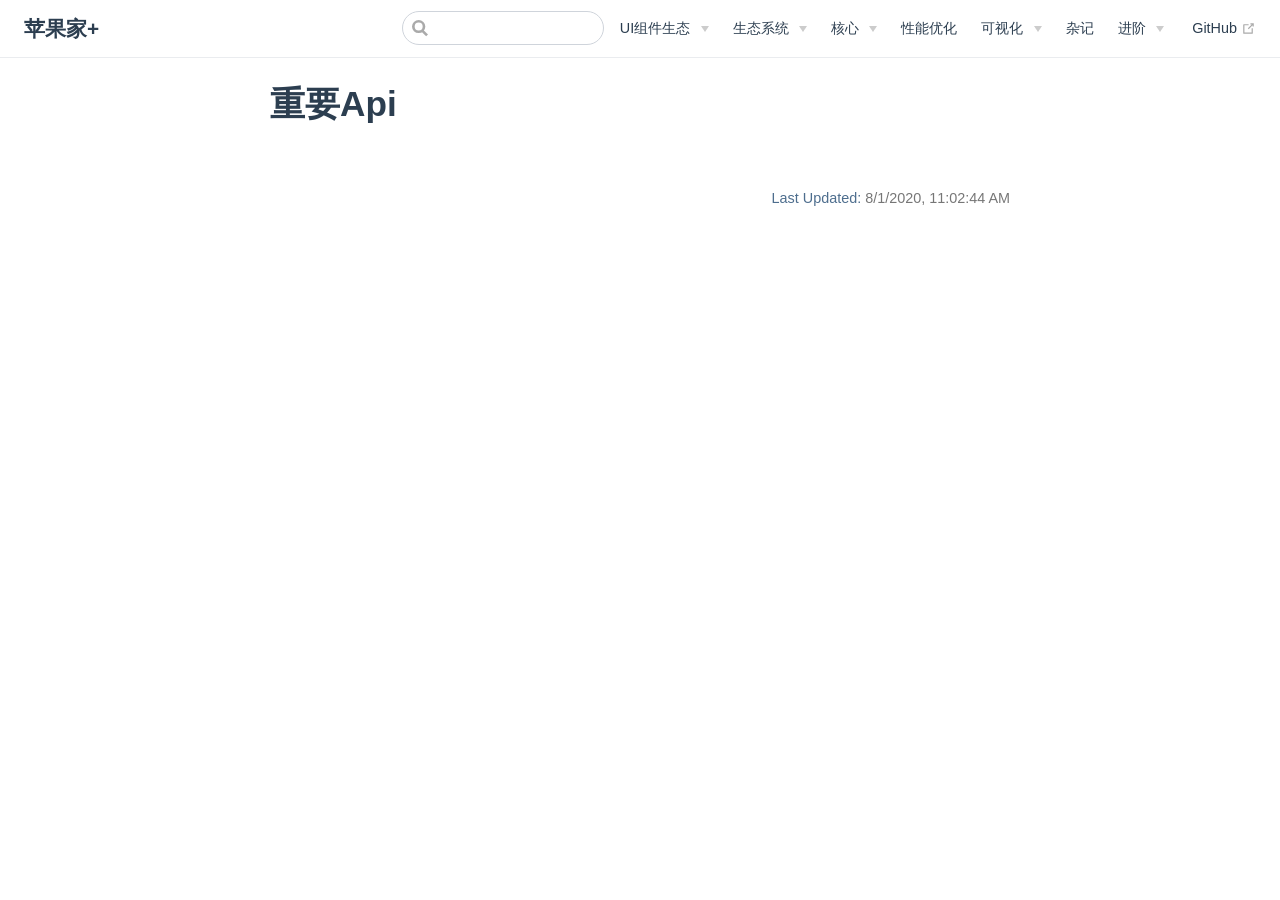
==== commit c08f468b: "fffj9" ====
--- a/Core/index.html
+++ b/Core/index.html
@@ -4,14 +4,14 @@
     <meta charset="utf-8">
     <meta name="viewport" content="width=device-width,initial-scale=1">
     <title>重要Api | 苹果家+</title>
-    <meta name="generator" content="VuePress 1.5.2">
+    <meta name="generator" content="VuePress 1.5.4">
     
     <meta name="description" content="汇聚百川，终成江河">
-    <link rel="preload" href="/assets/css/0.styles.7241b170.css" as="style"><link rel="preload" href="/assets/js/app.c7f0bb16.js" as="script"><link rel="preload" href="/assets/js/2.8fc9632e.js" as="script"><link rel="preload" href="/assets/js/22.617aec34.js" as="script"><link rel="prefetch" href="/assets/js/10.0371f1c9.js"><link rel="prefetch" href="/assets/js/11.8625b29e.js"><link rel="prefetch" href="/assets/js/12.d68dee99.js"><link rel="prefetch" href="/assets/js/13.1310b520.js"><link rel="prefetch" href="/assets/js/14.31aabda5.js"><link rel="prefetch" href="/assets/js/15.a4a264d3.js"><link rel="prefetch" href="/assets/js/16.3552b9a9.js"><link rel="prefetch" href="/assets/js/17.2404ef31.js"><link rel="prefetch" href="/assets/js/18.3191d20c.js"><link rel="prefetch" href="/assets/js/19.72b97c6f.js"><link rel="prefetch" href="/assets/js/20.01e02421.js"><link rel="prefetch" href="/assets/js/21.d1c8fbc3.js"><link rel="prefetch" href="/assets/js/23.fd5eba16.js"><link rel="prefetch" href="/assets/js/24.74d03f8e.js"><link rel="prefetch" href="/assets/js/25.1e771960.js"><link rel="prefetch" href="/assets/js/26.62c47062.js"><link rel="prefetch" href="/assets/js/27.518a9d96.js"><link rel="prefetch" href="/assets/js/28.4517c429.js"><link rel="prefetch" href="/assets/js/29.7d5e97a9.js"><link rel="prefetch" href="/assets/js/3.d0ce4dad.js"><link rel="prefetch" href="/assets/js/30.12be10cf.js"><link rel="prefetch" href="/assets/js/31.b936c4e1.js"><link rel="prefetch" href="/assets/js/32.16bea5e0.js"><link rel="prefetch" href="/assets/js/33.8f3d92bb.js"><link rel="prefetch" href="/assets/js/34.047ee525.js"><link rel="prefetch" href="/assets/js/35.6fec4701.js"><link rel="prefetch" href="/assets/js/36.0e30f89f.js"><link rel="prefetch" href="/assets/js/37.f72cf7c1.js"><link rel="prefetch" href="/assets/js/38.b369f088.js"><link rel="prefetch" href="/assets/js/39.673a4cb1.js"><link rel="prefetch" href="/assets/js/4.3a573900.js"><link rel="prefetch" href="/assets/js/40.3eba17ed.js"><link rel="prefetch" href="/assets/js/41.ceca52f9.js"><link rel="prefetch" href="/assets/js/42.11b398e6.js"><link rel="prefetch" href="/assets/js/43.9f4bf770.js"><link rel="prefetch" href="/assets/js/44.8407c7a0.js"><link rel="prefetch" href="/assets/js/45.163d8615.js"><link rel="prefetch" href="/assets/js/46.27849f54.js"><link rel="prefetch" href="/assets/js/47.1acb4e24.js"><link rel="prefetch" href="/assets/js/48.9c700cce.js"><link rel="prefetch" href="/assets/js/49.d3a3e9cc.js"><link rel="prefetch" href="/assets/js/5.8056f90e.js"><link rel="prefetch" href="/assets/js/50.3d0ce304.js"><link rel="prefetch" href="/assets/js/51.03cba8af.js"><link rel="prefetch" href="/assets/js/52.e40437bb.js"><link rel="prefetch" href="/assets/js/53.e4d59cca.js"><link rel="prefetch" href="/assets/js/54.a2f59b87.js"><link rel="prefetch" href="/assets/js/6.3630a828.js"><link rel="prefetch" href="/assets/js/7.9c8d2f2c.js"><link rel="prefetch" href="/assets/js/8.3c83ddb9.js"><link rel="prefetch" href="/assets/js/9.9832903d.js">
-    <link rel="stylesheet" href="/assets/css/0.styles.7241b170.css">
+    <link rel="preload" href="/assets/css/0.styles.470a3808.css" as="style"><link rel="preload" href="/assets/js/app.de1d81cd.js" as="script"><link rel="preload" href="/assets/js/2.c2305d67.js" as="script"><link rel="preload" href="/assets/js/20.597cf61a.js" as="script"><link rel="prefetch" href="/assets/js/10.ea7cb643.js"><link rel="prefetch" href="/assets/js/11.a11503fd.js"><link rel="prefetch" href="/assets/js/12.8f4b0af7.js"><link rel="prefetch" href="/assets/js/13.68a19f50.js"><link rel="prefetch" href="/assets/js/14.0bf1eb19.js"><link rel="prefetch" href="/assets/js/15.91626234.js"><link rel="prefetch" href="/assets/js/16.2b71a137.js"><link rel="prefetch" href="/assets/js/17.3b78bd93.js"><link rel="prefetch" href="/assets/js/18.b93534bb.js"><link rel="prefetch" href="/assets/js/19.98089146.js"><link rel="prefetch" href="/assets/js/21.230ef33e.js"><link rel="prefetch" href="/assets/js/22.6012955a.js"><link rel="prefetch" href="/assets/js/23.3b9e0fd2.js"><link rel="prefetch" href="/assets/js/24.535e2208.js"><link rel="prefetch" href="/assets/js/25.9d93ae40.js"><link rel="prefetch" href="/assets/js/26.e8c62349.js"><link rel="prefetch" href="/assets/js/27.aa40645a.js"><link rel="prefetch" href="/assets/js/28.15d65c15.js"><link rel="prefetch" href="/assets/js/29.3bf54ac5.js"><link rel="prefetch" href="/assets/js/3.9ada7847.js"><link rel="prefetch" href="/assets/js/30.9f88906b.js"><link rel="prefetch" href="/assets/js/31.f78e0c14.js"><link rel="prefetch" href="/assets/js/32.405ceaf7.js"><link rel="prefetch" href="/assets/js/33.89e28487.js"><link rel="prefetch" href="/assets/js/34.6b58d7cd.js"><link rel="prefetch" href="/assets/js/35.d689a4cf.js"><link rel="prefetch" href="/assets/js/36.6259c160.js"><link rel="prefetch" href="/assets/js/37.eb3afbbe.js"><link rel="prefetch" href="/assets/js/38.4f3c72fa.js"><link rel="prefetch" href="/assets/js/39.59401d97.js"><link rel="prefetch" href="/assets/js/4.9848ea20.js"><link rel="prefetch" href="/assets/js/40.e5127ddd.js"><link rel="prefetch" href="/assets/js/41.cde46c4f.js"><link rel="prefetch" href="/assets/js/42.5a987bae.js"><link rel="prefetch" href="/assets/js/43.ce2bbfd2.js"><link rel="prefetch" href="/assets/js/44.e58cef39.js"><link rel="prefetch" href="/assets/js/45.5bdd2afc.js"><link rel="prefetch" href="/assets/js/46.cd5722fb.js"><link rel="prefetch" href="/assets/js/47.3e3d0c14.js"><link rel="prefetch" href="/assets/js/48.05bea5d4.js"><link rel="prefetch" href="/assets/js/5.e6d11cb5.js"><link rel="prefetch" href="/assets/js/6.5451d423.js"><link rel="prefetch" href="/assets/js/7.37e814f9.js"><link rel="prefetch" href="/assets/js/8.2424fb21.js"><link rel="prefetch" href="/assets/js/9.3efe92d5.js">
+    <link rel="stylesheet" href="/assets/css/0.styles.470a3808.css">
   </head>
   <body>
-    <div id="app" data-server-rendered="true"><div class="theme-container no-sidebar"><header class="navbar"><div class="sidebar-button"><svg xmlns="http://www.w3.org/2000/svg" aria-hidden="true" role="img" viewBox="0 0 448 512" class="icon"><path fill="currentColor" d="M436 124H12c-6.627 0-12-5.373-12-12V80c0-6.627 5.373-12 12-12h424c6.627 0 12 5.373 12 12v32c0 6.627-5.373 12-12 12zm0 160H12c-6.627 0-12-5.373-12-12v-32c0-6.627 5.373-12 12-12h424c6.627 0 12 5.373 12 12v32c0 6.627-5.373 12-12 12zm0 160H12c-6.627 0-12-5.373-12-12v-32c0-6.627 5.373-12 12-12h424c6.627 0 12 5.373 12 12v32c0 6.627-5.373 12-12 12z"></path></svg></div> <a href="/" class="home-link router-link-active"><!----> <span class="site-name">苹果家+</span></a> <div class="links"><div class="search-box"><input aria-label="Search" autocomplete="off" spellcheck="false" value=""> <!----></div> <nav class="nav-links can-hide"><div class="nav-item"><div class="dropdown-wrapper"><button type="button" aria-label="UI组件生态" class="dropdown-title"><span class="title">UI组件生态</span> <span class="arrow right"></span></button> <ul class="nav-dropdown" style="display:none;"><li class="dropdown-item"><!----> <a href="/components/jg/button.html" class="nav-link">
+    <div id="app" data-server-rendered="true"><div class="theme-container no-sidebar"><header class="navbar"><div class="sidebar-button"><svg xmlns="http://www.w3.org/2000/svg" aria-hidden="true" role="img" viewBox="0 0 448 512" class="icon"><path fill="currentColor" d="M436 124H12c-6.627 0-12-5.373-12-12V80c0-6.627 5.373-12 12-12h424c6.627 0 12 5.373 12 12v32c0 6.627-5.373 12-12 12zm0 160H12c-6.627 0-12-5.373-12-12v-32c0-6.627 5.373-12 12-12h424c6.627 0 12 5.373 12 12v32c0 6.627-5.373 12-12 12zm0 160H12c-6.627 0-12-5.373-12-12v-32c0-6.627 5.373-12 12-12h424c6.627 0 12 5.373 12 12v32c0 6.627-5.373 12-12 12z"></path></svg></div> <a href="/" class="home-link router-link-active"><!----> <span class="site-name">苹果家+</span></a> <div class="links"><div class="search-box"><input aria-label="Search" autocomplete="off" spellcheck="false" value=""> <!----></div> <nav class="nav-links can-hide"><div class="nav-item"><div class="dropdown-wrapper"><button type="button" aria-label="UI组件生态" class="dropdown-title"><span class="title">UI组件生态</span> <span class="arrow down"></span></button> <button type="button" aria-label="UI组件生态" class="mobile-dropdown-title"><span class="title">UI组件生态</span> <span class="arrow right"></span></button> <ul class="nav-dropdown" style="display:none;"><li class="dropdown-item"><!----> <a href="/components/jg/button.html" class="nav-link">
   结构组件
 </a></li><li class="dropdown-item"><!----> <a href="/components/yw/note.html" class="nav-link">
   业务组件
@@ -19,7 +19,7 @@
   流程图组件
 </a></li><li class="dropdown-item"><!----> <a href="/components/button.html" class="nav-link">
   地图组件
-</a></li></ul></div></div><div class="nav-item"><div class="dropdown-wrapper"><button type="button" aria-label="生态系统" class="dropdown-title"><span class="title">生态系统</span> <span class="arrow right"></span></button> <ul class="nav-dropdown" style="display:none;"><li class="dropdown-item"><h4>
+</a></li></ul></div></div><div class="nav-item"><div class="dropdown-wrapper"><button type="button" aria-label="生态系统" class="dropdown-title"><span class="title">生态系统</span> <span class="arrow down"></span></button> <button type="button" aria-label="生态系统" class="mobile-dropdown-title"><span class="title">生态系统</span> <span class="arrow right"></span></button> <ul class="nav-dropdown" style="display:none;"><li class="dropdown-item"><h4>
           项目
         </h4> <ul class="dropdown-subitem-wrapper"><li class="dropdown-subitem"><a href="/ecology/admin/vue.html" class="nav-link">
   ping-vue(简版vue)
@@ -57,7 +57,7 @@
   地图
 </a></li><li class="dropdown-subitem"><a href="/ecology/schema.html" class="nav-link">
   关系流程图
-</a></li></ul></li></ul></div></div><div class="nav-item"><div class="dropdown-wrapper"><button type="button" aria-label="核心" class="dropdown-title"><span class="title">核心</span> <span class="arrow right"></span></button> <ul class="nav-dropdown" style="display:none;"><li class="dropdown-item"><!----> <a href="/Core/Api/base.html" class="nav-link">
+</a></li></ul></li></ul></div></div><div class="nav-item"><div class="dropdown-wrapper"><button type="button" aria-label="核心" class="dropdown-title"><span class="title">核心</span> <span class="arrow down"></span></button> <button type="button" aria-label="核心" class="mobile-dropdown-title"><span class="title">核心</span> <span class="arrow right"></span></button> <ul class="nav-dropdown" style="display:none;"><li class="dropdown-item"><!----> <a href="/Core/Api/base.html" class="nav-link">
   基础
 </a></li><li class="dropdown-item"><!----> <a href="/Core/V8/base.html" class="nav-link">
   js(v8)引擎
@@ -71,13 +71,13 @@
   webpack
 </a></li></ul></div></div><div class="nav-item"><a href="/xingneng/base.html" class="nav-link">
   性能优化
-</a></div><div class="nav-item"><div class="dropdown-wrapper"><button type="button" aria-label="可视化" class="dropdown-title"><span class="title">可视化</span> <span class="arrow right"></span></button> <ul class="nav-dropdown" style="display:none;"><li class="dropdown-item"><!----> <a href="/Cansee/three.html" class="nav-link">
+</a></div><div class="nav-item"><div class="dropdown-wrapper"><button type="button" aria-label="可视化" class="dropdown-title"><span class="title">可视化</span> <span class="arrow down"></span></button> <button type="button" aria-label="可视化" class="mobile-dropdown-title"><span class="title">可视化</span> <span class="arrow right"></span></button> <ul class="nav-dropdown" style="display:none;"><li class="dropdown-item"><!----> <a href="/Cansee/three.html" class="nav-link">
   three.js
 </a></li><li class="dropdown-item"><!----> <a href="/Cansee/D3.html" class="nav-link">
   D3
 </a></li></ul></div></div><div class="nav-item"><a href="/zaji/js/base.html" class="nav-link">
   杂记
-</a></div><div class="nav-item"><div class="dropdown-wrapper"><button type="button" aria-label="进阶" class="dropdown-title"><span class="title">进阶</span> <span class="arrow right"></span></button> <ul class="nav-dropdown" style="display:none;"><li class="dropdown-item"><!----> <a href="/jingjie/sjjg.html" class="nav-link">
+</a></div><div class="nav-item"><div class="dropdown-wrapper"><button type="button" aria-label="进阶" class="dropdown-title"><span class="title">进阶</span> <span class="arrow down"></span></button> <button type="button" aria-label="进阶" class="mobile-dropdown-title"><span class="title">进阶</span> <span class="arrow right"></span></button> <ul class="nav-dropdown" style="display:none;"><li class="dropdown-item"><!----> <a href="/jingjie/sjjg.html" class="nav-link">
   数据结构
 </a></li><li class="dropdown-item"><!----> <a href="/jingjie/suanfa/base.html" class="nav-link">
   算法
@@ -87,15 +87,9 @@
   Linux
 </a></li><li class="dropdown-item"><!----> <a href="/Core/.html" class="nav-link">
   python
-</a></li></ul></div></div><div class="nav-item"><a href="/xcx.html" class="nav-link">
-  第三方库
-</a></div><div class="nav-item"><a href="/question/leetco.html" class="nav-link">
-  面试与待办
-</a></div><div class="nav-item"><a href="/cause/main.html" class="nav-link">
-  创想
-</a></div> <a href="https://github.com/wsmjz" target="_blank" rel="noopener noreferrer" class="repo-link">
+</a></li></ul></div></div> <a href="https://github.com/wsmjz" target="_blank" rel="noopener noreferrer" class="repo-link">
     GitHub
-    <svg xmlns="http://www.w3.org/2000/svg" aria-hidden="true" x="0px" y="0px" viewBox="0 0 100 100" width="15" height="15" class="icon outbound"><path fill="currentColor" d="M18.8,85.1h56l0,0c2.2,0,4-1.8,4-4v-32h-8v28h-48v-48h28v-8h-32l0,0c-2.2,0-4,1.8-4,4v56C14.8,83.3,16.6,85.1,18.8,85.1z"></path> <polygon fill="currentColor" points="45.7,48.7 51.3,54.3 77.2,28.5 77.2,37.2 85.2,37.2 85.2,14.9 62.8,14.9 62.8,22.9 71.5,22.9"></polygon></svg></a></nav></div></header> <div class="sidebar-mask"></div> <aside class="sidebar"><nav class="nav-links"><div class="nav-item"><div class="dropdown-wrapper"><button type="button" aria-label="UI组件生态" class="dropdown-title"><span class="title">UI组件生态</span> <span class="arrow right"></span></button> <ul class="nav-dropdown" style="display:none;"><li class="dropdown-item"><!----> <a href="/components/jg/button.html" class="nav-link">
+    <svg xmlns="http://www.w3.org/2000/svg" aria-hidden="true" x="0px" y="0px" viewBox="0 0 100 100" width="15" height="15" class="icon outbound"><path fill="currentColor" d="M18.8,85.1h56l0,0c2.2,0,4-1.8,4-4v-32h-8v28h-48v-48h28v-8h-32l0,0c-2.2,0-4,1.8-4,4v56C14.8,83.3,16.6,85.1,18.8,85.1z"></path> <polygon fill="currentColor" points="45.7,48.7 51.3,54.3 77.2,28.5 77.2,37.2 85.2,37.2 85.2,14.9 62.8,14.9 62.8,22.9 71.5,22.9"></polygon></svg></a></nav></div></header> <div class="sidebar-mask"></div> <aside class="sidebar"><nav class="nav-links"><div class="nav-item"><div class="dropdown-wrapper"><button type="button" aria-label="UI组件生态" class="dropdown-title"><span class="title">UI组件生态</span> <span class="arrow down"></span></button> <button type="button" aria-label="UI组件生态" class="mobile-dropdown-title"><span class="title">UI组件生态</span> <span class="arrow right"></span></button> <ul class="nav-dropdown" style="display:none;"><li class="dropdown-item"><!----> <a href="/components/jg/button.html" class="nav-link">
   结构组件
 </a></li><li class="dropdown-item"><!----> <a href="/components/yw/note.html" class="nav-link">
   业务组件
@@ -103,7 +97,7 @@
   流程图组件
 </a></li><li class="dropdown-item"><!----> <a href="/components/button.html" class="nav-link">
   地图组件
-</a></li></ul></div></div><div class="nav-item"><div class="dropdown-wrapper"><button type="button" aria-label="生态系统" class="dropdown-title"><span class="title">生态系统</span> <span class="arrow right"></span></button> <ul class="nav-dropdown" style="display:none;"><li class="dropdown-item"><h4>
+</a></li></ul></div></div><div class="nav-item"><div class="dropdown-wrapper"><button type="button" aria-label="生态系统" class="dropdown-title"><span class="title">生态系统</span> <span class="arrow down"></span></button> <button type="button" aria-label="生态系统" class="mobile-dropdown-title"><span class="title">生态系统</span> <span class="arrow right"></span></button> <ul class="nav-dropdown" style="display:none;"><li class="dropdown-item"><h4>
           项目
         </h4> <ul class="dropdown-subitem-wrapper"><li class="dropdown-subitem"><a href="/ecology/admin/vue.html" class="nav-link">
   ping-vue(简版vue)
@@ -141,7 +135,7 @@
   地图
 </a></li><li class="dropdown-subitem"><a href="/ecology/schema.html" class="nav-link">
   关系流程图
-</a></li></ul></li></ul></div></div><div class="nav-item"><div class="dropdown-wrapper"><button type="button" aria-label="核心" class="dropdown-title"><span class="title">核心</span> <span class="arrow right"></span></button> <ul class="nav-dropdown" style="display:none;"><li class="dropdown-item"><!----> <a href="/Core/Api/base.html" class="nav-link">
+</a></li></ul></li></ul></div></div><div class="nav-item"><div class="dropdown-wrapper"><button type="button" aria-label="核心" class="dropdown-title"><span class="title">核心</span> <span class="arrow down"></span></button> <button type="button" aria-label="核心" class="mobile-dropdown-title"><span class="title">核心</span> <span class="arrow right"></span></button> <ul class="nav-dropdown" style="display:none;"><li class="dropdown-item"><!----> <a href="/Core/Api/base.html" class="nav-link">
   基础
 </a></li><li class="dropdown-item"><!----> <a href="/Core/V8/base.html" class="nav-link">
   js(v8)引擎
@@ -155,13 +149,13 @@
   webpack
 </a></li></ul></div></div><div class="nav-item"><a href="/xingneng/base.html" class="nav-link">
   性能优化
-</a></div><div class="nav-item"><div class="dropdown-wrapper"><button type="button" aria-label="可视化" class="dropdown-title"><span class="title">可视化</span> <span class="arrow right"></span></button> <ul class="nav-dropdown" style="display:none;"><li class="dropdown-item"><!----> <a href="/Cansee/three.html" class="nav-link">
+</a></div><div class="nav-item"><div class="dropdown-wrapper"><button type="button" aria-label="可视化" class="dropdown-title"><span class="title">可视化</span> <span class="arrow down"></span></button> <button type="button" aria-label="可视化" class="mobile-dropdown-title"><span class="title">可视化</span> <span class="arrow right"></span></button> <ul class="nav-dropdown" style="display:none;"><li class="dropdown-item"><!----> <a href="/Cansee/three.html" class="nav-link">
   three.js
 </a></li><li class="dropdown-item"><!----> <a href="/Cansee/D3.html" class="nav-link">
   D3
 </a></li></ul></div></div><div class="nav-item"><a href="/zaji/js/base.html" class="nav-link">
   杂记
-</a></div><div class="nav-item"><div class="dropdown-wrapper"><button type="button" aria-label="进阶" class="dropdown-title"><span class="title">进阶</span> <span class="arrow right"></span></button> <ul class="nav-dropdown" style="display:none;"><li class="dropdown-item"><!----> <a href="/jingjie/sjjg.html" class="nav-link">
+</a></div><div class="nav-item"><div class="dropdown-wrapper"><button type="button" aria-label="进阶" class="dropdown-title"><span class="title">进阶</span> <span class="arrow down"></span></button> <button type="button" aria-label="进阶" class="mobile-dropdown-title"><span class="title">进阶</span> <span class="arrow right"></span></button> <ul class="nav-dropdown" style="display:none;"><li class="dropdown-item"><!----> <a href="/jingjie/sjjg.html" class="nav-link">
   数据结构
 </a></li><li class="dropdown-item"><!----> <a href="/jingjie/suanfa/base.html" class="nav-link">
   算法
@@ -171,15 +165,9 @@
   Linux
 </a></li><li class="dropdown-item"><!----> <a href="/Core/.html" class="nav-link">
   python
-</a></li></ul></div></div><div class="nav-item"><a href="/xcx.html" class="nav-link">
-  第三方库
-</a></div><div class="nav-item"><a href="/question/leetco.html" class="nav-link">
-  面试与待办
-</a></div><div class="nav-item"><a href="/cause/main.html" class="nav-link">
-  创想
-</a></div> <a href="https://github.com/wsmjz" target="_blank" rel="noopener noreferrer" class="repo-link">
+</a></li></ul></div></div> <a href="https://github.com/wsmjz" target="_blank" rel="noopener noreferrer" class="repo-link">
     GitHub
     <svg xmlns="http://www.w3.org/2000/svg" aria-hidden="true" x="0px" y="0px" viewBox="0 0 100 100" width="15" height="15" class="icon outbound"><path fill="currentColor" d="M18.8,85.1h56l0,0c2.2,0,4-1.8,4-4v-32h-8v28h-48v-48h28v-8h-32l0,0c-2.2,0-4,1.8-4,4v56C14.8,83.3,16.6,85.1,18.8,85.1z"></path> <polygon fill="currentColor" points="45.7,48.7 51.3,54.3 77.2,28.5 77.2,37.2 85.2,37.2 85.2,14.9 62.8,14.9 62.8,22.9 71.5,22.9"></polygon></svg></a></nav>  <!----> </aside> <main class="page"> <div class="theme-default-content content__default"><h1 id="重要api"><a href="#重要api" class="header-anchor">#</a> 重要Api</h1></div> <footer class="page-edit"><!----> <div class="last-updated"><span class="prefix">Last Updated:</span> <span class="time">8/1/2020, 11:02:44 AM</span></div></footer> <!----> </main></div><div class="global-ui"></div></div>
-    <script src="/assets/js/app.c7f0bb16.js" defer></script><script src="/assets/js/2.8fc9632e.js" defer></script><script src="/assets/js/22.617aec34.js" defer></script>
+    <script src="/assets/js/app.de1d81cd.js" defer></script><script src="/assets/js/2.c2305d67.js" defer></script><script src="/assets/js/20.597cf61a.js" defer></script>
   </body>
 </html>
--- a/assets/css/0.styles.470a3808.css
+++ b/assets/css/0.styles.470a3808.css
@@ -0,0 +1 @@
+.el-pagination--small .arrow.disabled,.el-table--hidden,.el-table .hidden-columns,.el-table td.is-hidden>*,.el-table th.is-hidden>*{visibility:hidden}.el-input__suffix,.el-tree.is-dragging .el-tree-node__content *{pointer-events:none}.el-dropdown .el-dropdown-selfdefine:focus:active,.el-dropdown .el-dropdown-selfdefine:focus:not(.focusing),.el-message__closeBtn:focus,.el-message__content:focus,.el-popover:focus,.el-popover:focus:active,.el-popover__reference:focus:hover,.el-popover__reference:focus:not(.focusing),.el-rate:active,.el-rate:focus,.el-tooltip:focus:hover,.el-tooltip:focus:not(.focusing),.el-upload-list__item.is-success:active,.el-upload-list__item.is-success:not(.focusing):focus{outline-width:0}@font-face{font-family:element-icons;src:url(/assets/fonts/element-icons.535877f5.woff) format("woff"),url(/assets/fonts/element-icons.732389de.ttf) format("truetype");font-weight:400;font-display:"auto";font-style:normal}[class*=" el-icon-"],[class^=el-icon-]{font-family:element-icons!important;speak:none;font-style:normal;font-weight:400;font-variant:normal;text-transform:none;line-height:1;vertical-align:baseline;display:inline-block;-webkit-font-smoothing:antialiased;-moz-osx-font-smoothing:grayscale}.el-icon-ice-cream-round:before{content:"\e6a0"}.el-icon-ice-cream-square:before{content:"\e6a3"}.el-icon-lollipop:before{content:"\e6a4"}.el-icon-potato-strips:before{content:"\e6a5"}.el-icon-milk-tea:before{content:"\e6a6"}.el-icon-ice-drink:before{content:"\e6a7"}.el-icon-ice-tea:before{content:"\e6a9"}.el-icon-coffee:before{content:"\e6aa"}.el-icon-orange:before{content:"\e6ab"}.el-icon-pear:before{content:"\e6ac"}.el-icon-apple:before{content:"\e6ad"}.el-icon-cherry:before{content:"\e6ae"}.el-icon-watermelon:before{content:"\e6af"}.el-icon-grape:before{content:"\e6b0"}.el-icon-refrigerator:before{content:"\e6b1"}.el-icon-goblet-square-full:before{content:"\e6b2"}.el-icon-goblet-square:before{content:"\e6b3"}.el-icon-goblet-full:before{content:"\e6b4"}.el-icon-goblet:before{content:"\e6b5"}.el-icon-cold-drink:before{content:"\e6b6"}.el-icon-coffee-cup:before{content:"\e6b8"}.el-icon-water-cup:before{content:"\e6b9"}.el-icon-hot-water:before{content:"\e6ba"}.el-icon-ice-cream:before{content:"\e6bb"}.el-icon-dessert:before{content:"\e6bc"}.el-icon-sugar:before{content:"\e6bd"}.el-icon-tableware:before{content:"\e6be"}.el-icon-burger:before{content:"\e6bf"}.el-icon-knife-fork:before{content:"\e6c1"}.el-icon-fork-spoon:before{content:"\e6c2"}.el-icon-chicken:before{content:"\e6c3"}.el-icon-food:before{content:"\e6c4"}.el-icon-dish-1:before{content:"\e6c5"}.el-icon-dish:before{content:"\e6c6"}.el-icon-moon-night:before{content:"\e6ee"}.el-icon-moon:before{content:"\e6f0"}.el-icon-cloudy-and-sunny:before{content:"\e6f1"}.el-icon-partly-cloudy:before{content:"\e6f2"}.el-icon-cloudy:before{content:"\e6f3"}.el-icon-sunny:before{content:"\e6f6"}.el-icon-sunset:before{content:"\e6f7"}.el-icon-sunrise-1:before{content:"\e6f8"}.el-icon-sunrise:before{content:"\e6f9"}.el-icon-heavy-rain:before{content:"\e6fa"}.el-icon-lightning:before{content:"\e6fb"}.el-icon-light-rain:before{content:"\e6fc"}.el-icon-wind-power:before{content:"\e6fd"}.el-icon-baseball:before{content:"\e712"}.el-icon-soccer:before{content:"\e713"}.el-icon-football:before{content:"\e715"}.el-icon-basketball:before{content:"\e716"}.el-icon-ship:before{content:"\e73f"}.el-icon-truck:before{content:"\e740"}.el-icon-bicycle:before{content:"\e741"}.el-icon-mobile-phone:before{content:"\e6d3"}.el-icon-service:before{content:"\e6d4"}.el-icon-key:before{content:"\e6e2"}.el-icon-unlock:before{content:"\e6e4"}.el-icon-lock:before{content:"\e6e5"}.el-icon-watch:before{content:"\e6fe"}.el-icon-watch-1:before{content:"\e6ff"}.el-icon-timer:before{content:"\e702"}.el-icon-alarm-clock:before{content:"\e703"}.el-icon-map-location:before{content:"\e704"}.el-icon-delete-location:before{content:"\e705"}.el-icon-add-location:before{content:"\e706"}.el-icon-location-information:before{content:"\e707"}.el-icon-location-outline:before{content:"\e708"}.el-icon-location:before{content:"\e79e"}.el-icon-place:before{content:"\e709"}.el-icon-discover:before{content:"\e70a"}.el-icon-first-aid-kit:before{content:"\e70b"}.el-icon-trophy-1:before{content:"\e70c"}.el-icon-trophy:before{content:"\e70d"}.el-icon-medal:before{content:"\e70e"}.el-icon-medal-1:before{content:"\e70f"}.el-icon-stopwatch:before{content:"\e710"}.el-icon-mic:before{content:"\e711"}.el-icon-copy-document:before{content:"\e718"}.el-icon-full-screen:before{content:"\e719"}.el-icon-switch-button:before{content:"\e71b"}.el-icon-aim:before{content:"\e71c"}.el-icon-crop:before{content:"\e71d"}.el-icon-odometer:before{content:"\e71e"}.el-icon-time:before{content:"\e71f"}.el-icon-bangzhu:before{content:"\e724"}.el-icon-close-notification:before{content:"\e726"}.el-icon-microphone:before{content:"\e727"}.el-icon-turn-off-microphone:before{content:"\e728"}.el-icon-position:before{content:"\e729"}.el-icon-postcard:before{content:"\e72a"}.el-icon-message:before{content:"\e72b"}.el-icon-chat-line-square:before{content:"\e72d"}.el-icon-chat-dot-square:before{content:"\e72e"}.el-icon-chat-dot-round:before{content:"\e72f"}.el-icon-chat-square:before{content:"\e730"}.el-icon-chat-line-round:before{content:"\e731"}.el-icon-chat-round:before{content:"\e732"}.el-icon-set-up:before{content:"\e733"}.el-icon-turn-off:before{content:"\e734"}.el-icon-open:before{content:"\e735"}.el-icon-connection:before{content:"\e736"}.el-icon-link:before{content:"\e737"}.el-icon-cpu:before{content:"\e738"}.el-icon-thumb:before{content:"\e739"}.el-icon-female:before{content:"\e73a"}.el-icon-male:before{content:"\e73b"}.el-icon-guide:before{content:"\e73c"}.el-icon-news:before{content:"\e73e"}.el-icon-price-tag:before{content:"\e744"}.el-icon-discount:before{content:"\e745"}.el-icon-wallet:before{content:"\e747"}.el-icon-coin:before{content:"\e748"}.el-icon-money:before{content:"\e749"}.el-icon-bank-card:before{content:"\e74a"}.el-icon-box:before{content:"\e74b"}.el-icon-present:before{content:"\e74c"}.el-icon-sell:before{content:"\e6d5"}.el-icon-sold-out:before{content:"\e6d6"}.el-icon-shopping-bag-2:before{content:"\e74d"}.el-icon-shopping-bag-1:before{content:"\e74e"}.el-icon-shopping-cart-2:before{content:"\e74f"}.el-icon-shopping-cart-1:before{content:"\e750"}.el-icon-shopping-cart-full:before{content:"\e751"}.el-icon-smoking:before{content:"\e752"}.el-icon-no-smoking:before{content:"\e753"}.el-icon-house:before{content:"\e754"}.el-icon-table-lamp:before{content:"\e755"}.el-icon-school:before{content:"\e756"}.el-icon-office-building:before{content:"\e757"}.el-icon-toilet-paper:before{content:"\e758"}.el-icon-notebook-2:before{content:"\e759"}.el-icon-notebook-1:before{content:"\e75a"}.el-icon-files:before{content:"\e75b"}.el-icon-collection:before{content:"\e75c"}.el-icon-receiving:before{content:"\e75d"}.el-icon-suitcase-1:before{content:"\e760"}.el-icon-suitcase:before{content:"\e761"}.el-icon-film:before{content:"\e763"}.el-icon-collection-tag:before{content:"\e765"}.el-icon-data-analysis:before{content:"\e766"}.el-icon-pie-chart:before{content:"\e767"}.el-icon-data-board:before{content:"\e768"}.el-icon-data-line:before{content:"\e76d"}.el-icon-reading:before{content:"\e769"}.el-icon-magic-stick:before{content:"\e76a"}.el-icon-coordinate:before{content:"\e76b"}.el-icon-mouse:before{content:"\e76c"}.el-icon-brush:before{content:"\e76e"}.el-icon-headset:before{content:"\e76f"}.el-icon-umbrella:before{content:"\e770"}.el-icon-scissors:before{content:"\e771"}.el-icon-mobile:before{content:"\e773"}.el-icon-attract:before{content:"\e774"}.el-icon-monitor:before{content:"\e775"}.el-icon-search:before{content:"\e778"}.el-icon-takeaway-box:before{content:"\e77a"}.el-icon-paperclip:before{content:"\e77d"}.el-icon-printer:before{content:"\e77e"}.el-icon-document-add:before{content:"\e782"}.el-icon-document:before{content:"\e785"}.el-icon-document-checked:before{content:"\e786"}.el-icon-document-copy:before{content:"\e787"}.el-icon-document-delete:before{content:"\e788"}.el-icon-document-remove:before{content:"\e789"}.el-icon-tickets:before{content:"\e78b"}.el-icon-folder-checked:before{content:"\e77f"}.el-icon-folder-delete:before{content:"\e780"}.el-icon-folder-remove:before{content:"\e781"}.el-icon-folder-add:before{content:"\e783"}.el-icon-folder-opened:before{content:"\e784"}.el-icon-folder:before{content:"\e78a"}.el-icon-edit-outline:before{content:"\e764"}.el-icon-edit:before{content:"\e78c"}.el-icon-date:before{content:"\e78e"}.el-icon-c-scale-to-original:before{content:"\e7c6"}.el-icon-view:before{content:"\e6ce"}.el-icon-loading:before{content:"\e6cf"}.el-icon-rank:before{content:"\e6d1"}.el-icon-sort-down:before{content:"\e7c4"}.el-icon-sort-up:before{content:"\e7c5"}.el-icon-sort:before{content:"\e6d2"}.el-icon-finished:before{content:"\e6cd"}.el-icon-refresh-left:before{content:"\e6c7"}.el-icon-refresh-right:before{content:"\e6c8"}.el-icon-refresh:before{content:"\e6d0"}.el-icon-video-play:before{content:"\e7c0"}.el-icon-video-pause:before{content:"\e7c1"}.el-icon-d-arrow-right:before{content:"\e6dc"}.el-icon-d-arrow-left:before{content:"\e6dd"}.el-icon-arrow-up:before{content:"\e6e1"}.el-icon-arrow-down:before{content:"\e6df"}.el-icon-arrow-right:before{content:"\e6e0"}.el-icon-arrow-left:before{content:"\e6de"}.el-icon-top-right:before{content:"\e6e7"}.el-icon-top-left:before{content:"\e6e8"}.el-icon-top:before{content:"\e6e6"}.el-icon-bottom:before{content:"\e6eb"}.el-icon-right:before{content:"\e6e9"}.el-icon-back:before{content:"\e6ea"}.el-icon-bottom-right:before{content:"\e6ec"}.el-icon-bottom-left:before{content:"\e6ed"}.el-icon-caret-top:before{content:"\e78f"}.el-icon-caret-bottom:before{content:"\e790"}.el-icon-caret-right:before{content:"\e791"}.el-icon-caret-left:before{content:"\e792"}.el-icon-d-caret:before{content:"\e79a"}.el-icon-share:before{content:"\e793"}.el-icon-menu:before{content:"\e798"}.el-icon-s-grid:before{content:"\e7a6"}.el-icon-s-check:before{content:"\e7a7"}.el-icon-s-data:before{content:"\e7a8"}.el-icon-s-opportunity:before{content:"\e7aa"}.el-icon-s-custom:before{content:"\e7ab"}.el-icon-s-claim:before{content:"\e7ad"}.el-icon-s-finance:before{content:"\e7ae"}.el-icon-s-comment:before{content:"\e7af"}.el-icon-s-flag:before{content:"\e7b0"}.el-icon-s-marketing:before{content:"\e7b1"}.el-icon-s-shop:before{content:"\e7b4"}.el-icon-s-open:before{content:"\e7b5"}.el-icon-s-management:before{content:"\e7b6"}.el-icon-s-ticket:before{content:"\e7b7"}.el-icon-s-release:before{content:"\e7b8"}.el-icon-s-home:before{content:"\e7b9"}.el-icon-s-promotion:before{content:"\e7ba"}.el-icon-s-operation:before{content:"\e7bb"}.el-icon-s-unfold:before{content:"\e7bc"}.el-icon-s-fold:before{content:"\e7a9"}.el-icon-s-platform:before{content:"\e7bd"}.el-icon-s-order:before{content:"\e7be"}.el-icon-s-cooperation:before{content:"\e7bf"}.el-icon-bell:before{content:"\e725"}.el-icon-message-solid:before{content:"\e799"}.el-icon-video-camera:before{content:"\e772"}.el-icon-video-camera-solid:before{content:"\e796"}.el-icon-camera:before{content:"\e779"}.el-icon-camera-solid:before{content:"\e79b"}.el-icon-download:before{content:"\e77c"}.el-icon-upload2:before{content:"\e77b"}.el-icon-upload:before{content:"\e7c3"}.el-icon-picture-outline-round:before{content:"\e75f"}.el-icon-picture-outline:before{content:"\e75e"}.el-icon-picture:before{content:"\e79f"}.el-icon-close:before{content:"\e6db"}.el-icon-check:before{content:"\e6da"}.el-icon-plus:before{content:"\e6d9"}.el-icon-minus:before{content:"\e6d8"}.el-icon-help:before{content:"\e73d"}.el-icon-s-help:before{content:"\e7b3"}.el-icon-circle-close:before{content:"\e78d"}.el-icon-circle-check:before{content:"\e720"}.el-icon-circle-plus-outline:before{content:"\e723"}.el-icon-remove-outline:before{content:"\e722"}.el-icon-zoom-out:before{content:"\e776"}.el-icon-zoom-in:before{content:"\e777"}.el-icon-error:before{content:"\e79d"}.el-icon-success:before{content:"\e79c"}.el-icon-circle-plus:before{content:"\e7a0"}.el-icon-remove:before{content:"\e7a2"}.el-icon-info:before{content:"\e7a1"}.el-icon-question:before{content:"\e7a4"}.el-icon-warning-outline:before{content:"\e6c9"}.el-icon-warning:before{content:"\e7a3"}.el-icon-goods:before{content:"\e7c2"}.el-icon-s-goods:before{content:"\e7b2"}.el-icon-star-off:before{content:"\e717"}.el-icon-star-on:before{content:"\e797"}.el-icon-more-outline:before{content:"\e6cc"}.el-icon-more:before{content:"\e794"}.el-icon-phone-outline:before{content:"\e6cb"}.el-icon-phone:before{content:"\e795"}.el-icon-user:before{content:"\e6e3"}.el-icon-user-solid:before{content:"\e7a5"}.el-icon-setting:before{content:"\e6ca"}.el-icon-s-tools:before{content:"\e7ac"}.el-icon-delete:before{content:"\e6d7"}.el-icon-delete-solid:before{content:"\e7c9"}.el-icon-eleme:before{content:"\e7c7"}.el-icon-platform-eleme:before{content:"\e7ca"}.el-icon-loading{-webkit-animation:rotating 2s linear infinite;animation:rotating 2s linear infinite}.el-icon--right{margin-left:5px}.el-icon--left{margin-right:5px}@-webkit-keyframes rotating{0%{transform:rotate(0)}to{transform:rotate(1turn)}}@keyframes rotating{0%{transform:rotate(0)}to{transform:rotate(1turn)}}.el-pagination{white-space:nowrap;padding:2px 5px;color:#303133;font-weight:700}.el-pagination:after,.el-pagination:before{display:table;content:""}.el-pagination:after{clear:both}.el-pagination button,.el-pagination span:not([class*=suffix]){display:inline-block;font-size:13px;min-width:35.5px;height:28px;line-height:28px;vertical-align:top;box-sizing:border-box}.el-pagination .el-input__inner{text-align:center;-moz-appearance:textfield;line-height:normal}.el-pagination .el-input__suffix{right:0;transform:scale(.8)}.el-pagination .el-select .el-input{width:100px;margin:0 5px}.el-pagination .el-select .el-input .el-input__inner{padding-right:25px;border-radius:3px}.el-pagination button{border:none;padding:0 6px;background:0 0}.el-pagination button:focus{outline:0}.el-pagination button:hover{color:#409eff}.el-pagination button:disabled{color:#c0c4cc;background-color:#fff;cursor:not-allowed}.el-pagination .btn-next,.el-pagination .btn-prev{background:50% no-repeat #fff;background-size:16px;cursor:pointer;margin:0;color:#303133}.el-pagination .btn-next .el-icon,.el-pagination .btn-prev .el-icon{display:block;font-size:12px;font-weight:700}.el-pagination .btn-prev{padding-right:12px}.el-pagination .btn-next{padding-left:12px}.el-pagination .el-pager li.disabled{color:#c0c4cc;cursor:not-allowed}.el-pager li,.el-pager li.btn-quicknext:hover,.el-pager li.btn-quickprev:hover{cursor:pointer}.el-pagination--small .btn-next,.el-pagination--small .btn-prev,.el-pagination--small .el-pager li,.el-pagination--small .el-pager li.btn-quicknext,.el-pagination--small .el-pager li.btn-quickprev,.el-pagination--small .el-pager li:last-child{border-color:transparent;font-size:12px;line-height:22px;height:22px;min-width:22px}.el-pagination--small .more:before,.el-pagination--small li.more:before{line-height:24px}.el-pagination--small button,.el-pagination--small span:not([class*=suffix]){height:22px;line-height:22px}.el-pagination--small .el-pagination__editor,.el-pagination--small .el-pagination__editor.el-input .el-input__inner{height:22px}.el-pagination__sizes{margin:0 10px 0 0;font-weight:400;color:#606266}.el-pagination__sizes .el-input .el-input__inner{font-size:13px;padding-left:8px}.el-pagination__sizes .el-input .el-input__inner:hover{border-color:#409eff}.el-pagination__total{margin-right:10px;font-weight:400;color:#606266}.el-pagination__jump{margin-left:24px;font-weight:400;color:#606266}.el-pagination__jump .el-input__inner{padding:0 3px}.el-pagination__rightwrapper{float:right}.el-pagination__editor{line-height:18px;padding:0 2px;height:28px;text-align:center;margin:0 2px;box-sizing:border-box;border-radius:3px}.el-pager,.el-pagination.is-background .btn-next,.el-pagination.is-background .btn-prev{padding:0}.el-pagination__editor.el-input{width:50px}.el-pagination__editor.el-input .el-input__inner{height:28px}.el-pagination__editor .el-input__inner::-webkit-inner-spin-button,.el-pagination__editor .el-input__inner::-webkit-outer-spin-button{-webkit-appearance:none;margin:0}.el-pagination.is-background .btn-next,.el-pagination.is-background .btn-prev,.el-pagination.is-background .el-pager li{margin:0 5px;background-color:#f4f4f5;color:#606266;min-width:30px;border-radius:2px}.el-pagination.is-background .btn-next.disabled,.el-pagination.is-background .btn-next:disabled,.el-pagination.is-background .btn-prev.disabled,.el-pagination.is-background .btn-prev:disabled,.el-pagination.is-background .el-pager li.disabled{color:#c0c4cc}.el-pagination.is-background .el-pager li:not(.disabled):hover{color:#409eff}.el-pagination.is-background .el-pager li:not(.disabled).active{background-color:#409eff;color:#fff}.el-dialog,.el-pager li{background:#fff;-webkit-box-sizing:border-box}.el-pagination.is-background.el-pagination--small .btn-next,.el-pagination.is-background.el-pagination--small .btn-prev,.el-pagination.is-background.el-pagination--small .el-pager li{margin:0 3px;min-width:22px}.el-pager,.el-pager li{vertical-align:top;margin:0;display:inline-block}.el-pager{-ms-user-select:none;user-select:none;list-style:none;font-size:0}.el-date-table,.el-pager,.el-table th{-webkit-user-select:none;-moz-user-select:none}.el-pager .more:before{line-height:30px}.el-pager li{padding:0 4px;font-size:13px;min-width:35.5px;height:28px;line-height:28px;box-sizing:border-box;text-align:center}.el-menu--collapse .el-menu .el-submenu,.el-menu--popup{min-width:200px}.el-pager li.btn-quicknext,.el-pager li.btn-quickprev{line-height:28px;color:#303133}.el-pager li.btn-quicknext.disabled,.el-pager li.btn-quickprev.disabled{color:#c0c4cc}.el-pager li.active+li{border-left:0}.el-pager li:hover{color:#409eff}.el-pager li.active{color:#409eff;cursor:default}@-webkit-keyframes v-modal-in{0%{opacity:0}}@-webkit-keyframes v-modal-out{to{opacity:0}}.el-dialog{position:relative;margin:0 auto 50px;border-radius:2px;box-shadow:0 1px 3px rgba(0,0,0,.3);box-sizing:border-box;width:50%}.el-dialog.is-fullscreen{width:100%;margin-top:0;margin-bottom:0;height:100%;overflow:auto}.el-dialog__wrapper{position:fixed;top:0;right:0;bottom:0;left:0;overflow:auto;margin:0}.el-dialog__header{padding:20px 20px 10px}.el-dialog__headerbtn{position:absolute;top:20px;right:20px;padding:0;background:0 0;border:none;outline:0;cursor:pointer;font-size:16px}.el-dialog__headerbtn .el-dialog__close{color:#909399}.el-dialog__headerbtn:focus .el-dialog__close,.el-dialog__headerbtn:hover .el-dialog__close{color:#409eff}.el-dialog__title{line-height:24px;font-size:18px;color:#303133}.el-dialog__body{padding:30px 20px;color:#606266;font-size:14px;word-break:break-all}.el-dialog__footer{padding:10px 20px 20px;text-align:right;box-sizing:border-box}.el-dialog--center{text-align:center}.el-dialog--center .el-dialog__body{text-align:initial;padding:25px 25px 30px}.el-dialog--center .el-dialog__footer{text-align:inherit}.dialog-fade-enter-active{-webkit-animation:dialog-fade-in .3s;animation:dialog-fade-in .3s}.dialog-fade-leave-active{-webkit-animation:dialog-fade-out .3s;animation:dialog-fade-out .3s}@-webkit-keyframes dialog-fade-in{0%{transform:translate3d(0,-20px,0);opacity:0}to{transform:translateZ(0);opacity:1}}@keyframes dialog-fade-in{0%{transform:translate3d(0,-20px,0);opacity:0}to{transform:translateZ(0);opacity:1}}@-webkit-keyframes dialog-fade-out{0%{transform:translateZ(0);opacity:1}to{transform:translate3d(0,-20px,0);opacity:0}}@keyframes dialog-fade-out{0%{transform:translateZ(0);opacity:1}to{transform:translate3d(0,-20px,0);opacity:0}}.el-autocomplete{position:relative;display:inline-block}.el-autocomplete-suggestion{margin:5px 0;box-shadow:0 2px 12px 0 rgba(0,0,0,.1);border-radius:4px;border:1px solid #e4e7ed;box-sizing:border-box;background-color:#fff}.el-dropdown-menu,.el-menu--collapse .el-submenu .el-menu{z-index:10;-webkit-box-shadow:0 2px 12px 0 rgba(0,0,0,.1)}.el-autocomplete-suggestion__wrap{max-height:280px;padding:10px 0;box-sizing:border-box}.el-autocomplete-suggestion__list{margin:0;padding:0}.el-autocomplete-suggestion li{padding:0 20px;margin:0;line-height:34px;cursor:pointer;color:#606266;font-size:14px;list-style:none;white-space:nowrap;overflow:hidden;text-overflow:ellipsis}.el-autocomplete-suggestion li.highlighted,.el-autocomplete-suggestion li:hover{background-color:#f5f7fa}.el-autocomplete-suggestion li.divider{margin-top:6px;border-top:1px solid #000}.el-autocomplete-suggestion li.divider:last-child{margin-bottom:-6px}.el-autocomplete-suggestion.is-loading li{text-align:center;height:100px;line-height:100px;font-size:20px;color:#999}.el-autocomplete-suggestion.is-loading li:after{display:inline-block;content:"";height:100%;vertical-align:middle}.el-autocomplete-suggestion.is-loading li:hover{background-color:#fff}.el-autocomplete-suggestion.is-loading .el-icon-loading{vertical-align:middle}.el-dropdown{display:inline-block;position:relative;color:#606266;font-size:14px}.el-dropdown .el-button-group{display:block}.el-dropdown .el-button-group .el-button{float:none}.el-dropdown .el-dropdown__caret-button{padding-left:5px;padding-right:5px;position:relative;border-left:none}.el-dropdown .el-dropdown__caret-button:before{content:"";position:absolute;display:block;width:1px;top:5px;bottom:5px;left:0;background:hsla(0,0%,100%,.5)}.el-dropdown .el-dropdown__caret-button.el-button--default:before{background:rgba(220,223,230,.5)}.el-dropdown .el-dropdown__caret-button:hover:before{top:0;bottom:0}.el-dropdown .el-dropdown__caret-button .el-dropdown__icon{padding-left:0}.el-dropdown__icon{font-size:12px;margin:0 3px}.el-dropdown-menu{position:absolute;top:0;left:0;padding:10px 0;margin:5px 0;background-color:#fff;border:1px solid #ebeef5;border-radius:4px;box-shadow:0 2px 12px 0 rgba(0,0,0,.1)}.el-dropdown-menu__item{list-style:none;line-height:36px;padding:0 20px;margin:0;font-size:14px;color:#606266;cursor:pointer;outline:0}.el-dropdown-menu__item:focus,.el-dropdown-menu__item:not(.is-disabled):hover{background-color:#ecf5ff;color:#66b1ff}.el-dropdown-menu__item i{margin-right:5px}.el-dropdown-menu__item--divided{position:relative;margin-top:6px;border-top:1px solid #ebeef5}.el-dropdown-menu__item--divided:before{content:"";height:6px;display:block;margin:0 -20px;background-color:#fff}.el-dropdown-menu__item.is-disabled{cursor:default;color:#bbb;pointer-events:none}.el-dropdown-menu--medium{padding:6px 0}.el-dropdown-menu--medium .el-dropdown-menu__item{line-height:30px;padding:0 17px;font-size:14px}.el-dropdown-menu--medium .el-dropdown-menu__item.el-dropdown-menu__item--divided{margin-top:6px}.el-dropdown-menu--medium .el-dropdown-menu__item.el-dropdown-menu__item--divided:before{height:6px;margin:0 -17px}.el-dropdown-menu--small{padding:6px 0}.el-dropdown-menu--small .el-dropdown-menu__item{line-height:27px;padding:0 15px;font-size:13px}.el-dropdown-menu--small .el-dropdown-menu__item.el-dropdown-menu__item--divided{margin-top:4px}.el-dropdown-menu--small .el-dropdown-menu__item.el-dropdown-menu__item--divided:before{height:4px;margin:0 -15px}.el-dropdown-menu--mini{padding:3px 0}.el-dropdown-menu--mini .el-dropdown-menu__item{line-height:24px;padding:0 10px;font-size:12px}.el-dropdown-menu--mini .el-dropdown-menu__item.el-dropdown-menu__item--divided{margin-top:3px}.el-dropdown-menu--mini .el-dropdown-menu__item.el-dropdown-menu__item--divided:before{height:3px;margin:0 -10px}.el-menu{border-right:1px solid #e6e6e6;list-style:none;position:relative;margin:0;padding-left:0}.el-menu,.el-menu--horizontal>.el-menu-item:not(.is-disabled):focus,.el-menu--horizontal>.el-menu-item:not(.is-disabled):hover,.el-menu--horizontal>.el-submenu .el-submenu__title:hover{background-color:#fff}.el-menu:after,.el-menu:before{display:table;content:""}.el-menu:after{clear:both}.el-menu.el-menu--horizontal{border-bottom:1px solid #e6e6e6}.el-menu--horizontal{border-right:none}.el-menu--horizontal>.el-menu-item{float:left;height:60px;line-height:60px;margin:0;border-bottom:2px solid transparent;color:#909399}.el-menu--horizontal>.el-menu-item a,.el-menu--horizontal>.el-menu-item a:hover{color:inherit}.el-menu--horizontal>.el-submenu{float:left}.el-menu--horizontal>.el-submenu:focus,.el-menu--horizontal>.el-submenu:hover{outline:0}.el-menu--horizontal>.el-submenu:focus .el-submenu__title,.el-menu--horizontal>.el-submenu:hover .el-submenu__title{color:#303133}.el-menu--horizontal>.el-submenu.is-active .el-submenu__title{border-bottom:2px solid #409eff;color:#303133}.el-menu--horizontal>.el-submenu .el-submenu__title{height:60px;line-height:60px;border-bottom:2px solid transparent;color:#909399}.el-menu--horizontal>.el-submenu .el-submenu__icon-arrow{position:static;vertical-align:middle;margin-left:8px;margin-top:-3px}.el-menu--horizontal .el-menu .el-menu-item,.el-menu--horizontal .el-menu .el-submenu__title{background-color:#fff;float:none;height:36px;line-height:36px;padding:0 10px;color:#909399}.el-menu--horizontal .el-menu .el-menu-item.is-active,.el-menu--horizontal .el-menu .el-submenu.is-active>.el-submenu__title{color:#303133}.el-menu--horizontal .el-menu-item:not(.is-disabled):focus,.el-menu--horizontal .el-menu-item:not(.is-disabled):hover{outline:0;color:#303133}.el-menu--horizontal>.el-menu-item.is-active{border-bottom:2px solid #409eff;color:#303133}.el-menu--collapse{width:64px}.el-menu--collapse>.el-menu-item [class^=el-icon-],.el-menu--collapse>.el-submenu>.el-submenu__title [class^=el-icon-]{margin:0;vertical-align:middle;width:24px;text-align:center}.el-menu--collapse>.el-menu-item .el-submenu__icon-arrow,.el-menu--collapse>.el-submenu>.el-submenu__title .el-submenu__icon-arrow{display:none}.el-menu--collapse>.el-menu-item span,.el-menu--collapse>.el-submenu>.el-submenu__title span{height:0;width:0;overflow:hidden;visibility:hidden;display:inline-block}.el-menu--collapse>.el-menu-item.is-active i{color:inherit}.el-menu--collapse .el-submenu{position:relative}.el-menu--collapse .el-submenu .el-menu{position:absolute;margin-left:5px;top:0;left:100%;border:1px solid #e4e7ed;border-radius:2px;box-shadow:0 2px 12px 0 rgba(0,0,0,.1)}.el-menu-item,.el-submenu__title{height:56px;line-height:56px;position:relative;-webkit-box-sizing:border-box;white-space:nowrap;list-style:none}.el-menu--collapse .el-submenu.is-opened>.el-submenu__title .el-submenu__icon-arrow{transform:none}.el-menu--popup{z-index:100;border:none;padding:5px 0;border-radius:2px;box-shadow:0 2px 12px 0 rgba(0,0,0,.1)}.el-menu--popup-bottom-start{margin-top:5px}.el-menu--popup-right-start{margin-left:5px;margin-right:5px}.el-menu-item{font-size:14px;color:#303133;padding:0 20px;cursor:pointer;transition:border-color .3s,background-color .3s,color .3s;box-sizing:border-box}.el-menu-item *{vertical-align:middle}.el-menu-item i{color:#909399}.el-menu-item:focus,.el-menu-item:hover{outline:0;background-color:#ecf5ff}.el-menu-item.is-disabled{opacity:.25;cursor:not-allowed;background:0 0!important}.el-menu-item [class^=el-icon-]{margin-right:5px;width:24px;text-align:center;font-size:18px;vertical-align:middle}.el-menu-item.is-active{color:#409eff}.el-menu-item.is-active i{color:inherit}.el-submenu{list-style:none;margin:0;padding-left:0}.el-submenu__title{font-size:14px;color:#303133;padding:0 20px;cursor:pointer;transition:border-color .3s,background-color .3s,color .3s;box-sizing:border-box}.el-submenu__title *{vertical-align:middle}.el-submenu__title i{color:#909399}.el-submenu__title:focus,.el-submenu__title:hover{outline:0;background-color:#ecf5ff}.el-submenu__title.is-disabled{opacity:.25;cursor:not-allowed;background:0 0!important}.el-submenu__title:hover{background-color:#ecf5ff}.el-submenu .el-menu{border:none}.el-submenu .el-menu-item{height:50px;line-height:50px;padding:0 45px;min-width:200px}.el-submenu__icon-arrow{position:absolute;top:50%;right:20px;margin-top:-7px;transition:transform .3s;font-size:12px}.el-submenu.is-active .el-submenu__title{border-bottom-color:#409eff}.el-submenu.is-opened>.el-submenu__title .el-submenu__icon-arrow{transform:rotate(180deg)}.el-submenu.is-disabled .el-menu-item,.el-submenu.is-disabled .el-submenu__title{opacity:.25;cursor:not-allowed;background:0 0!important}.el-submenu [class^=el-icon-]{vertical-align:middle;margin-right:5px;width:24px;text-align:center;font-size:18px}.el-menu-item-group>ul{padding:0}.el-menu-item-group__title{padding:7px 0 7px 20px;line-height:normal;font-size:12px;color:#909399}.el-radio-button__inner,.el-radio-group{display:inline-block;line-height:1;vertical-align:middle}.horizontal-collapse-transition .el-submenu__title .el-submenu__icon-arrow{transition:.2s;opacity:0}.el-radio-group{font-size:0}.el-radio-button{position:relative;display:inline-block;outline:0}.el-radio-button__inner{white-space:nowrap;background:#fff;border:1px solid #dcdfe6;font-weight:500;border-left:0;color:#606266;-webkit-appearance:none;text-align:center;box-sizing:border-box;outline:0;margin:0;position:relative;cursor:pointer;transition:all .3s cubic-bezier(.645,.045,.355,1);padding:12px 20px;font-size:14px;border-radius:0}.el-radio-button__inner.is-round{padding:12px 20px}.el-radio-button__inner:hover{color:#409eff}.el-radio-button__inner [class*=el-icon-]{line-height:.9}.el-radio-button__inner [class*=el-icon-]+span{margin-left:5px}.el-radio-button:first-child .el-radio-button__inner{border-left:1px solid #dcdfe6;border-radius:4px 0 0 4px;box-shadow:none!important}.el-radio-button__orig-radio{opacity:0;outline:0;position:absolute;z-index:-1}.el-radio-button__orig-radio:checked+.el-radio-button__inner{color:#fff;background-color:#409eff;border-color:#409eff;box-shadow:-1px 0 0 0 #409eff}.el-radio-button__orig-radio:disabled+.el-radio-button__inner{color:#c0c4cc;cursor:not-allowed;background-image:none;background-color:#fff;border-color:#ebeef5;box-shadow:none}.el-radio-button__orig-radio:disabled:checked+.el-radio-button__inner{background-color:#f2f6fc}.el-radio-button:last-child .el-radio-button__inner{border-radius:0 4px 4px 0}.el-popover,.el-radio-button:first-child:last-child .el-radio-button__inner{border-radius:4px}.el-radio-button--medium .el-radio-button__inner{padding:10px 20px;font-size:14px;border-radius:0}.el-radio-button--medium .el-radio-button__inner.is-round{padding:10px 20px}.el-radio-button--small .el-radio-button__inner{padding:9px 15px;font-size:12px;border-radius:0}.el-radio-button--small .el-radio-button__inner.is-round{padding:9px 15px}.el-radio-button--mini .el-radio-button__inner{padding:7px 15px;font-size:12px;border-radius:0}.el-radio-button--mini .el-radio-button__inner.is-round{padding:7px 15px}.el-radio-button:focus:not(.is-focus):not(:active):not(.is-disabled){box-shadow:0 0 2px 2px #409eff}.el-switch{display:inline-flex;align-items:center;position:relative;font-size:14px;line-height:20px;height:20px;vertical-align:middle}.el-switch__core,.el-switch__label{display:inline-block;cursor:pointer}.el-switch.is-disabled .el-switch__core,.el-switch.is-disabled .el-switch__label{cursor:not-allowed}.el-switch__label{transition:.2s;height:20px;font-size:14px;font-weight:500;vertical-align:middle;color:#303133}.el-switch__label.is-active{color:#409eff}.el-switch__label--left{margin-right:10px}.el-switch__label--right{margin-left:10px}.el-switch__label *{line-height:1;font-size:14px;display:inline-block}.el-switch__input{position:absolute;width:0;height:0;opacity:0;margin:0}.el-switch__core{margin:0;position:relative;width:40px;height:20px;border:1px solid #dcdfe6;outline:0;border-radius:10px;box-sizing:border-box;background:#dcdfe6;transition:border-color .3s,background-color .3s;vertical-align:middle}.el-switch__core:after{content:"";position:absolute;top:1px;left:1px;border-radius:100%;transition:all .3s;width:16px;height:16px;background-color:#fff}.el-switch.is-checked .el-switch__core{border-color:#409eff;background-color:#409eff}.el-switch.is-checked .el-switch__core:after{left:100%;margin-left:-17px}.el-switch.is-disabled{opacity:.6}.el-switch--wide .el-switch__label.el-switch__label--left span{left:10px}.el-switch--wide .el-switch__label.el-switch__label--right span{right:10px}.el-switch .label-fade-enter,.el-switch .label-fade-leave-active{opacity:0}.el-select-dropdown{position:absolute;z-index:1001;border:1px solid #e4e7ed;border-radius:4px;background-color:#fff;box-shadow:0 2px 12px 0 rgba(0,0,0,.1);box-sizing:border-box;margin:5px 0}.el-select-dropdown.is-multiple .el-select-dropdown__item.selected{color:#409eff;background-color:#fff}.el-select-dropdown.is-multiple .el-select-dropdown__item.selected.hover{background-color:#f5f7fa}.el-select-dropdown.is-multiple .el-select-dropdown__item.selected:after{position:absolute;right:20px;font-family:element-icons;content:"\e6da";font-size:12px;font-weight:700;-webkit-font-smoothing:antialiased;-moz-osx-font-smoothing:grayscale}.el-select-dropdown .el-scrollbar.is-empty .el-select-dropdown__list{padding:0}.el-select-dropdown__empty{padding:10px 0;margin:0;text-align:center;color:#999;font-size:14px}.el-select-dropdown__wrap{max-height:274px}.el-select-dropdown__list{list-style:none;padding:6px 0;margin:0;box-sizing:border-box}.el-select-dropdown__item{font-size:14px;padding:0 20px;position:relative;white-space:nowrap;overflow:hidden;text-overflow:ellipsis;color:#606266;height:34px;line-height:34px;box-sizing:border-box;cursor:pointer}.el-select-dropdown__item.is-disabled{color:#c0c4cc;cursor:not-allowed}.el-select-dropdown__item.is-disabled:hover{background-color:#fff}.el-select-dropdown__item.hover,.el-select-dropdown__item:hover{background-color:#f5f7fa}.el-select-dropdown__item.selected{color:#409eff;font-weight:700}.el-select-group{margin:0;padding:0}.el-select-group__wrap{position:relative;list-style:none;margin:0;padding:0}.el-select-group__wrap:not(:last-of-type){padding-bottom:24px}.el-select-group__wrap:not(:last-of-type):after{content:"";position:absolute;display:block;left:20px;right:20px;bottom:12px;height:1px;background:#e4e7ed}.el-select-group__title{padding-left:20px;font-size:12px;color:#909399;line-height:30px}.el-select-group .el-select-dropdown__item{padding-left:20px}.el-select{display:inline-block;position:relative}.el-select .el-select__tags>span{display:contents}.el-select:hover .el-input__inner{border-color:#c0c4cc}.el-select .el-input__inner{cursor:pointer;padding-right:35px}.el-select .el-input__inner:focus{border-color:#409eff}.el-select .el-input .el-select__caret{color:#c0c4cc;font-size:14px;transition:transform .3s;transform:rotate(180deg);cursor:pointer}.el-select .el-input .el-select__caret.is-reverse{transform:rotate(0)}.el-select .el-input .el-select__caret.is-show-close{font-size:14px;text-align:center;transform:rotate(180deg);border-radius:100%;color:#c0c4cc;transition:color .2s cubic-bezier(.645,.045,.355,1)}.el-select .el-input .el-select__caret.is-show-close:hover{color:#909399}.el-select .el-input.is-disabled .el-input__inner{cursor:not-allowed}.el-select .el-input.is-disabled .el-input__inner:hover{border-color:#e4e7ed}.el-select .el-input.is-focus .el-input__inner{border-color:#409eff}.el-select>.el-input{display:block}.el-select__input{border:none;outline:0;padding:0;margin-left:15px;color:#666;font-size:14px;-webkit-appearance:none;-moz-appearance:none;appearance:none;height:28px;background-color:transparent}.el-select__input.is-mini{height:14px}.el-select__close{cursor:pointer;position:absolute;top:8px;z-index:1000;right:25px;color:#c0c4cc;line-height:18px;font-size:14px}.el-select__close:hover{color:#909399}.el-select__tags{position:absolute;line-height:normal;white-space:normal;z-index:1;top:50%;transform:translateY(-50%);display:flex;align-items:center;flex-wrap:wrap}.el-select .el-tag__close{margin-top:-2px}.el-select .el-tag{box-sizing:border-box;border-color:transparent;margin:2px 0 2px 6px;background-color:#f0f2f5}.el-select .el-tag__close.el-icon-close{background-color:#c0c4cc;right:-7px;top:0;color:#fff}.el-select .el-tag__close.el-icon-close:hover{background-color:#909399}.el-table,.el-table__expanded-cell{background-color:#fff}.el-select .el-tag__close.el-icon-close:before{display:block;transform:translateY(.5px)}.el-table{position:relative;overflow:hidden;box-sizing:border-box;flex:1;width:100%;max-width:100%;font-size:14px;color:#606266}.el-table--mini,.el-table--small,.el-table__expand-icon{font-size:12px}.el-table__empty-block{min-height:60px;text-align:center;width:100%;display:flex;justify-content:center;align-items:center}.el-table__empty-text{line-height:60px;width:50%;color:#909399}.el-table__expand-column .cell{padding:0;text-align:center}.el-table__expand-icon{position:relative;cursor:pointer;color:#666;transition:transform .2s ease-in-out;height:20px}.el-table__expand-icon--expanded{transform:rotate(90deg)}.el-table__expand-icon>.el-icon{position:absolute;left:50%;top:50%;margin-left:-5px;margin-top:-5px}.el-table__expanded-cell[class*=cell]{padding:20px 50px}.el-table__expanded-cell:hover{background-color:transparent!important}.el-table__placeholder{display:inline-block;width:20px}.el-table__append-wrapper{overflow:hidden}.el-table--fit{border-right:0;border-bottom:0}.el-table--fit td.gutter,.el-table--fit th.gutter{border-right-width:1px}.el-table--scrollable-x .el-table__body-wrapper{overflow-x:auto}.el-table--scrollable-y .el-table__body-wrapper{overflow-y:auto}.el-table thead{color:#909399;font-weight:500}.el-table thead.is-group th{background:#f5f7fa}.el-table th,.el-table tr{background-color:#fff}.el-table td,.el-table th{padding:12px 0;min-width:0;box-sizing:border-box;text-overflow:ellipsis;vertical-align:middle;position:relative;text-align:left}.el-table td.is-center,.el-table th.is-center{text-align:center}.el-table td.is-right,.el-table th.is-right{text-align:right}.el-table td.gutter,.el-table th.gutter{width:15px;border-right-width:0;border-bottom-width:0;padding:0}.el-table--medium td,.el-table--medium th{padding:10px 0}.el-table--small td,.el-table--small th{padding:8px 0}.el-table--mini td,.el-table--mini th{padding:6px 0}.el-table--border td:first-child .cell,.el-table--border th:first-child .cell,.el-table .cell{padding-left:10px}.el-table tr input[type=checkbox]{margin:0}.el-table td,.el-table th.is-leaf{border-bottom:1px solid #ebeef5}.el-table th.is-sortable{cursor:pointer}.el-table th{overflow:hidden;-ms-user-select:none;-webkit-user-select:none;-moz-user-select:none;user-select:none}.el-table th>.cell{display:inline-block;box-sizing:border-box;position:relative;vertical-align:middle;padding-left:10px;padding-right:10px;width:100%}.el-table th>.cell.highlight{color:#409eff}.el-table th.required>div:before{display:inline-block;content:"";width:8px;height:8px;border-radius:50%;background:#ff4d51;margin-right:5px;vertical-align:middle}.el-table td div{box-sizing:border-box}.el-table td.gutter{width:0}.el-table .cell{box-sizing:border-box;overflow:hidden;text-overflow:ellipsis;white-space:normal;word-break:break-all;line-height:23px;padding-right:10px}.el-table .cell.el-tooltip{white-space:nowrap;min-width:50px}.el-table--border,.el-table--group{border:1px solid #ebeef5}.el-table--border:after,.el-table--group:after,.el-table:before{content:"";position:absolute;background-color:#ebeef5;z-index:1}.el-table--border:after,.el-table--group:after{top:0;right:0;width:1px;height:100%}.el-table:before{left:0;bottom:0;width:100%;height:1px}.el-table--border{border-right:none;border-bottom:none}.el-table--border.el-loading-parent--relative{border-color:transparent}.el-table--border td,.el-table--border th,.el-table__body-wrapper .el-table--border.is-scrolling-left~.el-table__fixed{border-right:1px solid #ebeef5}.el-table--border th,.el-table--border th.gutter:last-of-type,.el-table__fixed-right-patch{border-bottom:1px solid #ebeef5}.el-table__fixed,.el-table__fixed-right{position:absolute;top:0;left:0;overflow-x:hidden;overflow-y:hidden;box-shadow:0 0 10px rgba(0,0,0,.12)}.el-table__fixed-right:before,.el-table__fixed:before{content:"";position:absolute;left:0;bottom:0;width:100%;height:1px;background-color:#ebeef5;z-index:4}.el-table__fixed-right-patch{position:absolute;top:-1px;right:0;background-color:#fff}.el-table__fixed-right{top:0;left:auto;right:0}.el-table__fixed-right .el-table__fixed-body-wrapper,.el-table__fixed-right .el-table__fixed-footer-wrapper,.el-table__fixed-right .el-table__fixed-header-wrapper{left:auto;right:0}.el-table__fixed-header-wrapper{position:absolute;left:0;top:0;z-index:3}.el-table__fixed-footer-wrapper{position:absolute;left:0;bottom:0;z-index:3}.el-table__fixed-footer-wrapper tbody td{border-top:1px solid #ebeef5;background-color:#f5f7fa;color:#606266}.el-table__fixed-body-wrapper{position:absolute;left:0;top:37px;overflow:hidden;z-index:3}.el-table__body-wrapper,.el-table__footer-wrapper,.el-table__header-wrapper{width:100%}.el-table__footer-wrapper{margin-top:-1px}.el-table__footer-wrapper td{border-top:1px solid #ebeef5}.el-table__body,.el-table__footer,.el-table__header{table-layout:fixed;border-collapse:separate}.el-table__footer-wrapper,.el-table__header-wrapper{overflow:hidden}.el-table__footer-wrapper tbody td,.el-table__header-wrapper tbody td{background-color:#f5f7fa;color:#606266}.el-table__body-wrapper{overflow:hidden;position:relative}.el-table__body-wrapper.is-scrolling-left~.el-table__fixed,.el-table__body-wrapper.is-scrolling-none~.el-table__fixed,.el-table__body-wrapper.is-scrolling-none~.el-table__fixed-right,.el-table__body-wrapper.is-scrolling-right~.el-table__fixed-right{box-shadow:none}.el-picker-panel,.el-table-filter{-webkit-box-shadow:0 2px 12px 0 rgba(0,0,0,.1)}.el-table__body-wrapper .el-table--border.is-scrolling-right~.el-table__fixed-right{border-left:1px solid #ebeef5}.el-table .caret-wrapper{display:inline-flex;flex-direction:column;align-items:center;height:34px;width:24px;vertical-align:middle;cursor:pointer;overflow:initial;position:relative}.el-table .sort-caret{width:0;height:0;border:5px solid transparent;position:absolute;left:7px}.el-table .sort-caret.ascending{border-bottom-color:#c0c4cc;top:5px}.el-table .sort-caret.descending{border-top-color:#c0c4cc;bottom:7px}.el-table .ascending .sort-caret.ascending{border-bottom-color:#409eff}.el-table .descending .sort-caret.descending{border-top-color:#409eff}.el-table .hidden-columns{position:absolute;z-index:-1}.el-table--striped .el-table__body tr.el-table__row--striped td{background:#fafafa}.el-table--striped .el-table__body tr.el-table__row--striped.current-row td{background-color:#ecf5ff}.el-table__body tr.hover-row.current-row>td,.el-table__body tr.hover-row.el-table__row--striped.current-row>td,.el-table__body tr.hover-row.el-table__row--striped>td,.el-table__body tr.hover-row>td{background-color:#f5f7fa}.el-table__body tr.current-row>td{background-color:#ecf5ff}.el-table__column-resize-proxy{position:absolute;left:200px;top:0;bottom:0;width:0;border-left:1px solid #ebeef5;z-index:10}.el-table__column-filter-trigger{display:inline-block;line-height:34px;cursor:pointer}.el-table__column-filter-trigger i{color:#909399;font-size:12px;transform:scale(.75)}.el-table--enable-row-transition .el-table__body td{transition:background-color .25s ease}.el-table--enable-row-hover .el-table__body tr:hover>td{background-color:#f5f7fa}.el-table--fluid-height .el-table__fixed,.el-table--fluid-height .el-table__fixed-right{bottom:0;overflow:hidden}.el-table [class*=el-table__row--level] .el-table__expand-icon{display:inline-block;width:20px;line-height:20px;height:20px;text-align:center;margin-right:3px}.el-table-column--selection .cell{padding-left:14px;padding-right:14px}.el-table-filter{border:1px solid #ebeef5;border-radius:2px;background-color:#fff;box-shadow:0 2px 12px 0 rgba(0,0,0,.1);box-sizing:border-box;margin:2px 0}.el-date-table td,.el-date-table td div{height:30px;-webkit-box-sizing:border-box}.el-table-filter__list{padding:5px 0;margin:0;list-style:none;min-width:100px}.el-table-filter__list-item{line-height:36px;padding:0 10px;cursor:pointer;font-size:14px}.el-table-filter__list-item:hover{background-color:#ecf5ff;color:#66b1ff}.el-table-filter__list-item.is-active{background-color:#409eff;color:#fff}.el-table-filter__content{min-width:100px}.el-table-filter__bottom{border-top:1px solid #ebeef5;padding:8px}.el-table-filter__bottom button{background:0 0;border:none;color:#606266;cursor:pointer;font-size:13px;padding:0 3px}.el-date-table.is-week-mode .el-date-table__row.current div,.el-date-table.is-week-mode .el-date-table__row:hover div,.el-date-table td.in-range div,.el-date-table td.in-range div:hover{background-color:#f2f6fc}.el-table-filter__bottom button:hover{color:#409eff}.el-table-filter__bottom button:focus{outline:0}.el-table-filter__bottom button.is-disabled{color:#c0c4cc;cursor:not-allowed}.el-table-filter__wrap{max-height:280px}.el-table-filter__checkbox-group{padding:10px}.el-table-filter__checkbox-group label.el-checkbox{display:block;margin-right:5px;margin-bottom:8px;margin-left:5px}.el-table-filter__checkbox-group .el-checkbox:last-child{margin-bottom:0}.el-date-table{font-size:12px;-ms-user-select:none;-webkit-user-select:none;-moz-user-select:none;user-select:none}.el-date-table.is-week-mode .el-date-table__row:hover td.available:hover{color:#606266}.el-date-table.is-week-mode .el-date-table__row:hover td:first-child div{margin-left:5px;border-top-left-radius:15px;border-bottom-left-radius:15px}.el-date-table.is-week-mode .el-date-table__row:hover td:last-child div{margin-right:5px;border-top-right-radius:15px;border-bottom-right-radius:15px}.el-date-table td{width:32px;padding:4px 0;box-sizing:border-box;text-align:center;cursor:pointer;position:relative}.el-date-table td div{padding:3px 0;box-sizing:border-box}.el-date-table td span{width:24px;height:24px;display:block;margin:0 auto;line-height:24px;position:absolute;left:50%;transform:translateX(-50%);border-radius:50%}.el-date-table td.next-month,.el-date-table td.prev-month{color:#c0c4cc}.el-date-table td.today{position:relative}.el-date-table td.today span{color:#409eff;font-weight:700}.el-date-table td.today.end-date span,.el-date-table td.today.start-date span{color:#fff}.el-date-table td.available:hover{color:#409eff}.el-date-table td.current:not(.disabled) span{color:#fff;background-color:#409eff}.el-date-table td.end-date div,.el-date-table td.start-date div{color:#fff}.el-date-table td.end-date span,.el-date-table td.start-date span{background-color:#409eff}.el-date-table td.start-date div{margin-left:5px;border-top-left-radius:15px;border-bottom-left-radius:15px}.el-date-table td.end-date div{margin-right:5px;border-top-right-radius:15px;border-bottom-right-radius:15px}.el-date-table td.disabled div{background-color:#f5f7fa;opacity:1;cursor:not-allowed;color:#c0c4cc}.el-date-table td.selected div{margin-left:5px;margin-right:5px;background-color:#f2f6fc;border-radius:15px}.el-date-table td.selected div:hover{background-color:#f2f6fc}.el-date-table td.selected span{background-color:#409eff;color:#fff;border-radius:15px}.el-date-table td.week{font-size:80%;color:#606266}.el-month-table,.el-year-table{font-size:12px;border-collapse:collapse}.el-date-table th{padding:5px;color:#606266;font-weight:400;border-bottom:1px solid #ebeef5}.el-month-table{margin:-1px}.el-month-table td{text-align:center;padding:8px 0;cursor:pointer}.el-month-table td div{height:48px;padding:6px 0;box-sizing:border-box}.el-month-table td.today .cell{color:#409eff;font-weight:700}.el-month-table td.today.end-date .cell,.el-month-table td.today.start-date .cell{color:#fff}.el-month-table td.disabled .cell{background-color:#f5f7fa;cursor:not-allowed;color:#c0c4cc}.el-month-table td.disabled .cell:hover{color:#c0c4cc}.el-month-table td .cell{width:60px;height:36px;display:block;line-height:36px;color:#606266;margin:0 auto;border-radius:18px}.el-month-table td .cell:hover{color:#409eff}.el-month-table td.in-range div,.el-month-table td.in-range div:hover{background-color:#f2f6fc}.el-month-table td.end-date div,.el-month-table td.start-date div{color:#fff}.el-month-table td.end-date .cell,.el-month-table td.start-date .cell{color:#fff;background-color:#409eff}.el-month-table td.start-date div{border-top-left-radius:24px;border-bottom-left-radius:24px}.el-month-table td.end-date div{border-top-right-radius:24px;border-bottom-right-radius:24px}.el-month-table td.current:not(.disabled) .cell{color:#409eff}.el-year-table{margin:-1px}.el-year-table .el-icon{color:#303133}.el-year-table td{text-align:center;padding:20px 3px;cursor:pointer}.el-year-table td.today .cell{color:#409eff;font-weight:700}.el-year-table td.disabled .cell{background-color:#f5f7fa;cursor:not-allowed;color:#c0c4cc}.el-year-table td.disabled .cell:hover{color:#c0c4cc}.el-year-table td .cell{width:48px;height:32px;display:block;line-height:32px;color:#606266;margin:0 auto}.el-year-table td .cell:hover,.el-year-table td.current:not(.disabled) .cell{color:#409eff}.el-date-range-picker{width:646px}.el-date-range-picker.has-sidebar{width:756px}.el-date-range-picker table{table-layout:fixed;width:100%}.el-date-range-picker .el-picker-panel__body{min-width:513px}.el-date-range-picker .el-picker-panel__content{margin:0}.el-date-range-picker__header{position:relative;text-align:center;height:28px}.el-date-range-picker__header [class*=arrow-left]{float:left}.el-date-range-picker__header [class*=arrow-right]{float:right}.el-date-range-picker__header div{font-size:16px;font-weight:500;margin-right:50px}.el-date-range-picker__content{float:left;width:50%;box-sizing:border-box;margin:0;padding:16px}.el-date-range-picker__content.is-left{border-right:1px solid #e4e4e4}.el-date-range-picker__content .el-date-range-picker__header div{margin-left:50px;margin-right:50px}.el-date-range-picker__editors-wrap{box-sizing:border-box;display:table-cell}.el-date-range-picker__editors-wrap.is-right{text-align:right}.el-date-range-picker__time-header{position:relative;border-bottom:1px solid #e4e4e4;font-size:12px;padding:8px 5px 5px;display:table;width:100%;box-sizing:border-box}.el-date-range-picker__time-header>.el-icon-arrow-right{font-size:20px;vertical-align:middle;display:table-cell;color:#303133}.el-date-range-picker__time-picker-wrap{position:relative;display:table-cell;padding:0 5px}.el-date-range-picker__time-picker-wrap .el-picker-panel{position:absolute;top:13px;right:0;z-index:1;background:#fff}.el-date-picker{width:322px}.el-date-picker.has-sidebar.has-time{width:434px}.el-date-picker.has-sidebar{width:438px}.el-date-picker.has-time .el-picker-panel__body-wrapper{position:relative}.el-date-picker .el-picker-panel__content{width:292px}.el-date-picker table{table-layout:fixed;width:100%}.el-date-picker__editor-wrap{position:relative;display:table-cell;padding:0 5px}.el-date-picker__time-header{position:relative;border-bottom:1px solid #e4e4e4;font-size:12px;padding:8px 5px 5px;display:table;width:100%;box-sizing:border-box}.el-date-picker__header{margin:12px;text-align:center}.el-date-picker__header--bordered{margin-bottom:0;padding-bottom:12px;border-bottom:1px solid #ebeef5}.el-date-picker__header--bordered+.el-picker-panel__content{margin-top:0}.el-date-picker__header-label{font-size:16px;font-weight:500;padding:0 5px;line-height:22px;text-align:center;cursor:pointer;color:#606266}.el-date-picker__header-label.active,.el-date-picker__header-label:hover{color:#409eff}.el-date-picker__prev-btn{float:left}.el-date-picker__next-btn{float:right}.el-date-picker__time-wrap{padding:10px;text-align:center}.el-date-picker__time-label{float:left;cursor:pointer;line-height:30px;margin-left:10px}.time-select{margin:5px 0;min-width:0}.time-select .el-picker-panel__content{max-height:200px;margin:0}.time-select-item{padding:8px 10px;font-size:14px;line-height:20px}.time-select-item.selected:not(.disabled){color:#409eff;font-weight:700}.time-select-item.disabled{color:#e4e7ed;cursor:not-allowed}.time-select-item:hover{background-color:#f5f7fa;font-weight:700;cursor:pointer}.el-date-editor{position:relative;display:inline-block;text-align:left}.el-date-editor.el-input,.el-date-editor.el-input__inner{width:220px}.el-date-editor--monthrange.el-input,.el-date-editor--monthrange.el-input__inner{width:300px}.el-date-editor--daterange.el-input,.el-date-editor--daterange.el-input__inner,.el-date-editor--timerange.el-input,.el-date-editor--timerange.el-input__inner{width:350px}.el-date-editor--datetimerange.el-input,.el-date-editor--datetimerange.el-input__inner{width:400px}.el-date-editor--dates .el-input__inner{text-overflow:ellipsis;white-space:nowrap}.el-date-editor .el-icon-circle-close{cursor:pointer}.el-date-editor .el-range__icon{font-size:14px;margin-left:-5px;color:#c0c4cc;float:left;line-height:32px}.el-date-editor .el-range-input,.el-date-editor .el-range-separator{height:100%;margin:0;text-align:center;display:inline-block;font-size:14px}.el-date-editor .el-range-input{-webkit-appearance:none;-moz-appearance:none;appearance:none;border:none;outline:0;padding:0;width:39%;color:#606266}.el-date-editor .el-range-input:-ms-input-placeholder{color:#c0c4cc}.el-date-editor .el-range-input::-moz-placeholder{color:#c0c4cc}.el-date-editor .el-range-input::placeholder{color:#c0c4cc}.el-date-editor .el-range-separator{padding:0 5px;line-height:32px;width:5%;color:#303133}.el-date-editor .el-range__close-icon{font-size:14px;color:#c0c4cc;width:25px;display:inline-block;float:right;line-height:32px}.el-range-editor.el-input__inner{display:inline-flex;align-items:center;padding:3px 10px}.el-range-editor .el-range-input{line-height:1}.el-range-editor.is-active,.el-range-editor.is-active:hover{border-color:#409eff}.el-range-editor--medium.el-input__inner{height:36px}.el-range-editor--medium .el-range-separator{line-height:28px;font-size:14px}.el-range-editor--medium .el-range-input{font-size:14px}.el-range-editor--medium .el-range__close-icon,.el-range-editor--medium .el-range__icon{line-height:28px}.el-range-editor--small.el-input__inner{height:32px}.el-range-editor--small .el-range-separator{line-height:24px;font-size:13px}.el-range-editor--small .el-range-input{font-size:13px}.el-range-editor--small .el-range__close-icon,.el-range-editor--small .el-range__icon{line-height:24px}.el-range-editor--mini.el-input__inner{height:28px}.el-range-editor--mini .el-range-separator{line-height:20px;font-size:12px}.el-range-editor--mini .el-range-input{font-size:12px}.el-range-editor--mini .el-range__close-icon,.el-range-editor--mini .el-range__icon{line-height:20px}.el-range-editor.is-disabled{background-color:#f5f7fa;border-color:#e4e7ed;color:#c0c4cc;cursor:not-allowed}.el-range-editor.is-disabled:focus,.el-range-editor.is-disabled:hover{border-color:#e4e7ed}.el-range-editor.is-disabled input{background-color:#f5f7fa;color:#c0c4cc;cursor:not-allowed}.el-range-editor.is-disabled input:-ms-input-placeholder{color:#c0c4cc}.el-range-editor.is-disabled input::-moz-placeholder{color:#c0c4cc}.el-range-editor.is-disabled input::placeholder{color:#c0c4cc}.el-range-editor.is-disabled .el-range-separator{color:#c0c4cc}.el-picker-panel{color:#606266;border:1px solid #e4e7ed;box-shadow:0 2px 12px 0 rgba(0,0,0,.1);background:#fff;border-radius:4px;line-height:30px;margin:5px 0}.el-popover,.el-time-panel{-webkit-box-shadow:0 2px 12px 0 rgba(0,0,0,.1)}.el-picker-panel__body-wrapper:after,.el-picker-panel__body:after{content:"";display:table;clear:both}.el-picker-panel__content{position:relative;margin:15px}.el-picker-panel__footer{border-top:1px solid #e4e4e4;padding:4px;text-align:right;background-color:#fff;position:relative;font-size:0}.el-picker-panel__shortcut{display:block;width:100%;border:0;background-color:transparent;line-height:28px;font-size:14px;color:#606266;padding-left:12px;text-align:left;outline:0;cursor:pointer}.el-picker-panel__shortcut:hover{color:#409eff}.el-picker-panel__shortcut.active{background-color:#e6f1fe;color:#409eff}.el-picker-panel__btn{border:1px solid #dcdcdc;color:#333;line-height:24px;border-radius:2px;padding:0 20px;cursor:pointer;background-color:transparent;outline:0;font-size:12px}.el-picker-panel__btn[disabled]{color:#ccc;cursor:not-allowed}.el-picker-panel__icon-btn{font-size:12px;color:#303133;border:0;background:0 0;cursor:pointer;outline:0;margin-top:8px}.el-picker-panel__icon-btn:hover{color:#409eff}.el-picker-panel__icon-btn.is-disabled{color:#bbb}.el-picker-panel__icon-btn.is-disabled:hover{cursor:not-allowed}.el-picker-panel__link-btn{vertical-align:middle}.el-picker-panel [slot=sidebar],.el-picker-panel__sidebar{position:absolute;top:0;bottom:0;width:110px;border-right:1px solid #e4e4e4;box-sizing:border-box;padding-top:6px;background-color:#fff;overflow:auto}.el-picker-panel [slot=sidebar]+.el-picker-panel__body,.el-picker-panel__sidebar+.el-picker-panel__body{margin-left:110px}.el-time-spinner.has-seconds .el-time-spinner__wrapper{width:33.3%}.el-time-spinner__wrapper{max-height:190px;overflow:auto;display:inline-block;width:50%;vertical-align:top;position:relative}.el-time-spinner__wrapper .el-scrollbar__wrap:not(.el-scrollbar__wrap--hidden-default){padding-bottom:15px}.el-time-spinner__input.el-input .el-input__inner,.el-time-spinner__list{padding:0;text-align:center}.el-time-spinner__wrapper.is-arrow{box-sizing:border-box;text-align:center;overflow:hidden}.el-time-spinner__wrapper.is-arrow .el-time-spinner__list{transform:translateY(-32px)}.el-time-spinner__wrapper.is-arrow .el-time-spinner__item:hover:not(.disabled):not(.active){background:#fff;cursor:default}.el-time-spinner__arrow{font-size:12px;color:#909399;position:absolute;left:0;width:100%;z-index:1;text-align:center;height:30px;line-height:30px;cursor:pointer}.el-time-spinner__arrow:hover{color:#409eff}.el-time-spinner__arrow.el-icon-arrow-up{top:10px}.el-time-spinner__arrow.el-icon-arrow-down{bottom:10px}.el-time-spinner__input.el-input{width:70%}.el-time-spinner__list{margin:0;list-style:none}.el-time-spinner__list:after,.el-time-spinner__list:before{content:"";display:block;width:100%;height:80px}.el-time-spinner__item{height:32px;line-height:32px;font-size:12px;color:#606266}.el-time-spinner__item:hover:not(.disabled):not(.active){background:#f5f7fa;cursor:pointer}.el-time-spinner__item.active:not(.disabled){color:#303133;font-weight:700}.el-time-spinner__item.disabled{color:#c0c4cc;cursor:not-allowed}.el-time-panel{margin:5px 0;border:1px solid #e4e7ed;background-color:#fff;box-shadow:0 2px 12px 0 rgba(0,0,0,.1);border-radius:2px;position:absolute;width:180px;left:0;z-index:1000;user-select:none;box-sizing:content-box}.el-slider__button,.el-slider__button-wrapper,.el-time-panel{-webkit-user-select:none;-moz-user-select:none;-ms-user-select:none}.el-time-panel__content{font-size:0;position:relative;overflow:hidden}.el-time-panel__content:after,.el-time-panel__content:before{content:"";top:50%;position:absolute;margin-top:-15px;height:32px;z-index:-1;left:0;right:0;box-sizing:border-box;padding-top:6px;text-align:left;border-top:1px solid #e4e7ed;border-bottom:1px solid #e4e7ed}.el-time-panel__content:after{left:50%;margin-left:12%;margin-right:12%}.el-time-panel__content:before{padding-left:50%;margin-right:12%;margin-left:12%}.el-time-panel__content.has-seconds:after{left:66.66667%}.el-time-panel__content.has-seconds:before{padding-left:33.33333%}.el-time-panel__footer{border-top:1px solid #e4e4e4;padding:4px;height:36px;line-height:25px;text-align:right;box-sizing:border-box}.el-time-panel__btn{border:none;line-height:28px;padding:0 5px;margin:0 5px;cursor:pointer;background-color:transparent;outline:0;font-size:12px;color:#303133}.el-time-panel__btn.confirm{font-weight:800;color:#409eff}.el-time-range-picker{width:354px;overflow:visible}.el-time-range-picker__content{position:relative;text-align:center;padding:10px}.el-time-range-picker__cell{box-sizing:border-box;margin:0;padding:4px 7px 7px;width:50%;display:inline-block}.el-time-range-picker__header{margin-bottom:5px;text-align:center;font-size:14px}.el-time-range-picker__body{border-radius:2px;border:1px solid #e4e7ed}.el-popover{position:absolute;background:#fff;min-width:150px;border:1px solid #ebeef5;padding:12px;z-index:2000;color:#606266;line-height:1.4;text-align:justify;font-size:14px;box-shadow:0 2px 12px 0 rgba(0,0,0,.1);word-break:break-all}.el-popover--plain{padding:18px 20px}.el-popover__title{color:#303133;font-size:16px;line-height:1;margin-bottom:12px}.v-modal-enter{-webkit-animation:v-modal-in .2s ease;animation:v-modal-in .2s ease}.v-modal-leave{-webkit-animation:v-modal-out .2s ease forwards;animation:v-modal-out .2s ease forwards}@keyframes v-modal-in{0%{opacity:0}}@keyframes v-modal-out{to{opacity:0}}.v-modal{position:fixed;left:0;top:0;width:100%;height:100%;opacity:.5;background:#000}.el-popup-parent--hidden{overflow:hidden}.el-message-box{display:inline-block;width:420px;padding-bottom:10px;vertical-align:middle;background-color:#fff;border-radius:4px;border:1px solid #ebeef5;font-size:18px;box-shadow:0 2px 12px 0 rgba(0,0,0,.1);text-align:left;overflow:hidden;-webkit-backface-visibility:hidden;backface-visibility:hidden}.el-message-box__wrapper{position:fixed;top:0;bottom:0;left:0;right:0;text-align:center}.el-message-box__wrapper:after{content:"";display:inline-block;height:100%;width:0;vertical-align:middle}.el-message-box__header{position:relative;padding:15px 15px 10px}.el-message-box__title{padding-left:0;margin-bottom:0;font-size:18px;line-height:1;color:#303133}.el-message-box__headerbtn{position:absolute;top:15px;right:15px;padding:0;border:none;outline:0;background:0 0;font-size:16px;cursor:pointer}.el-form-item.is-error .el-input__inner,.el-form-item.is-error .el-input__inner:focus,.el-form-item.is-error .el-textarea__inner,.el-form-item.is-error .el-textarea__inner:focus,.el-message-box__input input.invalid,.el-message-box__input input.invalid:focus{border-color:#f56c6c}.el-message-box__headerbtn .el-message-box__close{color:#909399}.el-message-box__headerbtn:focus .el-message-box__close,.el-message-box__headerbtn:hover .el-message-box__close{color:#409eff}.el-message-box__content{padding:10px 15px;color:#606266;font-size:14px}.el-message-box__container{position:relative}.el-message-box__input{padding-top:15px}.el-message-box__status{position:absolute;top:50%;transform:translateY(-50%);font-size:24px!important}.el-message-box__status:before{padding-left:1px}.el-message-box__status+.el-message-box__message{padding-left:36px;padding-right:12px}.el-message-box__status.el-icon-success{color:#67c23a}.el-message-box__status.el-icon-info{color:#909399}.el-message-box__status.el-icon-warning{color:#e6a23c}.el-message-box__status.el-icon-error{color:#f56c6c}.el-message-box__message{margin:0}.el-message-box__message p{margin:0;line-height:24px}.el-message-box__errormsg{color:#f56c6c;font-size:12px;min-height:18px;margin-top:2px}.el-message-box__btns{padding:5px 15px 0;text-align:right}.el-message-box__btns button:nth-child(2){margin-left:10px}.el-message-box__btns-reverse{flex-direction:row-reverse}.el-message-box--center{padding-bottom:30px}.el-message-box--center .el-message-box__header{padding-top:30px}.el-message-box--center .el-message-box__title{position:relative;display:flex;align-items:center;justify-content:center}.el-message-box--center .el-message-box__status{position:relative;top:auto;padding-right:5px;text-align:center;transform:translateY(-1px)}.el-message-box--center .el-message-box__message{margin-left:0}.el-message-box--center .el-message-box__btns,.el-message-box--center .el-message-box__content{text-align:center}.el-message-box--center .el-message-box__content{padding-left:27px;padding-right:27px}.msgbox-fade-enter-active{-webkit-animation:msgbox-fade-in .3s;animation:msgbox-fade-in .3s}.msgbox-fade-leave-active{-webkit-animation:msgbox-fade-out .3s;animation:msgbox-fade-out .3s}@-webkit-keyframes msgbox-fade-in{0%{transform:translate3d(0,-20px,0);opacity:0}to{transform:translateZ(0);opacity:1}}@keyframes msgbox-fade-in{0%{transform:translate3d(0,-20px,0);opacity:0}to{transform:translateZ(0);opacity:1}}@-webkit-keyframes msgbox-fade-out{0%{transform:translateZ(0);opacity:1}to{transform:translate3d(0,-20px,0);opacity:0}}@keyframes msgbox-fade-out{0%{transform:translateZ(0);opacity:1}to{transform:translate3d(0,-20px,0);opacity:0}}.el-breadcrumb{font-size:14px;line-height:1}.el-breadcrumb:after,.el-breadcrumb:before{display:table;content:""}.el-breadcrumb:after{clear:both}.el-breadcrumb__separator{margin:0 9px;font-weight:700;color:#c0c4cc}.el-breadcrumb__separator[class*=icon]{margin:0 6px;font-weight:400}.el-breadcrumb__item{float:left}.el-breadcrumb__inner{color:#606266}.el-breadcrumb__inner.is-link,.el-breadcrumb__inner a{font-weight:700;text-decoration:none;transition:color .2s cubic-bezier(.645,.045,.355,1);color:#303133}.el-breadcrumb__inner.is-link:hover,.el-breadcrumb__inner a:hover{color:#409eff;cursor:pointer}.el-breadcrumb__item:last-child .el-breadcrumb__inner,.el-breadcrumb__item:last-child .el-breadcrumb__inner:hover,.el-breadcrumb__item:last-child .el-breadcrumb__inner a,.el-breadcrumb__item:last-child .el-breadcrumb__inner a:hover{font-weight:400;color:#606266;cursor:text}.el-breadcrumb__item:last-child .el-breadcrumb__separator{display:none}.el-form--label-left .el-form-item__label{text-align:left}.el-form--label-top .el-form-item__label{float:none;display:inline-block;text-align:left;padding:0 0 10px}.el-form--inline .el-form-item{display:inline-block;margin-right:10px;vertical-align:top}.el-form--inline .el-form-item__label{float:none;display:inline-block}.el-form--inline .el-form-item__content{display:inline-block;vertical-align:top}.el-form--inline.el-form--label-top .el-form-item__content{display:block}.el-form-item{margin-bottom:22px}.el-form-item:after,.el-form-item:before{display:table;content:""}.el-form-item:after{clear:both}.el-form-item .el-form-item{margin-bottom:0}.el-form-item--mini.el-form-item,.el-form-item--small.el-form-item{margin-bottom:18px}.el-form-item .el-input__validateIcon{display:none}.el-form-item--medium .el-form-item__content,.el-form-item--medium .el-form-item__label{line-height:36px}.el-form-item--small .el-form-item__content,.el-form-item--small .el-form-item__label{line-height:32px}.el-form-item--small .el-form-item__error{padding-top:2px}.el-form-item--mini .el-form-item__content,.el-form-item--mini .el-form-item__label{line-height:28px}.el-form-item--mini .el-form-item__error{padding-top:1px}.el-form-item__label-wrap{float:left}.el-form-item__label-wrap .el-form-item__label{display:inline-block;float:none}.el-form-item__label{text-align:right;vertical-align:middle;float:left;font-size:14px;color:#606266;line-height:40px;padding:0 12px 0 0;box-sizing:border-box}.el-form-item__content{line-height:40px;position:relative;font-size:14px}.el-form-item__content:after,.el-form-item__content:before{display:table;content:""}.el-form-item__content:after{clear:both}.el-form-item__content .el-input-group{vertical-align:top}.el-form-item__error{color:#f56c6c;font-size:12px;line-height:1;padding-top:4px;position:absolute;top:100%;left:0}.el-form-item__error--inline{position:relative;top:auto;left:auto;display:inline-block;margin-left:10px}.el-form-item.is-required:not(.is-no-asterisk) .el-form-item__label-wrap>.el-form-item__label:before,.el-form-item.is-required:not(.is-no-asterisk)>.el-form-item__label:before{content:"*";color:#f56c6c;margin-right:4px}.el-form-item.is-error .el-input-group__append .el-input__inner,.el-form-item.is-error .el-input-group__prepend .el-input__inner{border-color:transparent}.el-form-item.is-error .el-input__validateIcon{color:#f56c6c}.el-form-item--feedback .el-input__validateIcon{display:inline-block}.el-tabs__header{padding:0;position:relative;margin:0 0 15px}.el-tabs__active-bar{position:absolute;bottom:0;left:0;height:2px;background-color:#409eff;z-index:1;transition:transform .3s cubic-bezier(.645,.045,.355,1);list-style:none}.el-tabs__new-tab{float:right;border:1px solid #d3dce6;height:18px;width:18px;line-height:18px;margin:12px 0 9px 10px;border-radius:3px;text-align:center;font-size:12px;color:#d3dce6;cursor:pointer;transition:all .15s}.el-collapse-item__arrow,.el-tabs__nav{-webkit-transition:-webkit-transform .3s}.el-tabs__new-tab .el-icon-plus{transform:scale(.8)}.el-tabs__new-tab:hover{color:#409eff}.el-tabs__nav-wrap{overflow:hidden;margin-bottom:-1px;position:relative}.el-tabs__nav-wrap:after{content:"";position:absolute;left:0;bottom:0;width:100%;height:2px;background-color:#e4e7ed;z-index:1}.el-tabs--border-card>.el-tabs__header .el-tabs__nav-wrap:after,.el-tabs--card>.el-tabs__header .el-tabs__nav-wrap:after{content:none}.el-tabs__nav-wrap.is-scrollable{padding:0 20px;box-sizing:border-box}.el-tabs__nav-scroll{overflow:hidden}.el-tabs__nav-next,.el-tabs__nav-prev{position:absolute;cursor:pointer;line-height:44px;font-size:12px;color:#909399}.el-tabs__nav-next{right:0}.el-tabs__nav-prev{left:0}.el-tabs__nav{white-space:nowrap;position:relative;transition:transform .3s;float:left;z-index:2}.el-tabs__nav.is-stretch{min-width:100%;display:flex}.el-tabs__nav.is-stretch>*{flex:1;text-align:center}.el-tabs__item{padding:0 20px;height:40px;box-sizing:border-box;line-height:40px;display:inline-block;list-style:none;font-size:14px;font-weight:500;color:#303133;position:relative}.el-tabs__item:focus,.el-tabs__item:focus:active{outline:0}.el-tabs__item:focus.is-active.is-focus:not(:active){box-shadow:inset 0 0 2px 2px #409eff;border-radius:3px}.el-tabs__item .el-icon-close{border-radius:50%;text-align:center;transition:all .3s cubic-bezier(.645,.045,.355,1);margin-left:5px}.el-tabs__item .el-icon-close:before{transform:scale(.9);display:inline-block}.el-tabs__item .el-icon-close:hover{background-color:#c0c4cc;color:#fff}.el-tabs__item.is-active{color:#409eff}.el-tabs__item:hover{color:#409eff;cursor:pointer}.el-tabs__item.is-disabled{color:#c0c4cc;cursor:default}.el-tabs__content{overflow:hidden;position:relative}.el-tabs--card>.el-tabs__header{border-bottom:1px solid #e4e7ed}.el-tabs--card>.el-tabs__header .el-tabs__nav{border:1px solid #e4e7ed;border-bottom:none;border-radius:4px 4px 0 0;box-sizing:border-box}.el-tabs--card>.el-tabs__header .el-tabs__active-bar{display:none}.el-tabs--card>.el-tabs__header .el-tabs__item .el-icon-close{position:relative;font-size:12px;width:0;height:14px;vertical-align:middle;line-height:15px;overflow:hidden;top:-1px;right:-2px;transform-origin:100% 50%}.el-tabs--card>.el-tabs__header .el-tabs__item.is-active.is-closable .el-icon-close,.el-tabs--card>.el-tabs__header .el-tabs__item.is-closable:hover .el-icon-close{width:14px}.el-tabs--card>.el-tabs__header .el-tabs__item{border-bottom:1px solid transparent;border-left:1px solid #e4e7ed;transition:color .3s cubic-bezier(.645,.045,.355,1),padding .3s cubic-bezier(.645,.045,.355,1)}.el-tabs--card>.el-tabs__header .el-tabs__item:first-child{border-left:none}.el-tabs--card>.el-tabs__header .el-tabs__item.is-closable:hover{padding-left:13px;padding-right:13px}.el-tabs--card>.el-tabs__header .el-tabs__item.is-active{border-bottom-color:#fff}.el-tabs--card>.el-tabs__header .el-tabs__item.is-active.is-closable{padding-left:20px;padding-right:20px}.el-tabs--border-card{background:#fff;border:1px solid #dcdfe6;box-shadow:0 2px 4px 0 rgba(0,0,0,.12),0 0 6px 0 rgba(0,0,0,.04)}.el-tabs--border-card>.el-tabs__content{padding:15px}.el-tabs--border-card>.el-tabs__header{background-color:#f5f7fa;border-bottom:1px solid #e4e7ed;margin:0}.el-tabs--border-card>.el-tabs__header .el-tabs__item{transition:all .3s cubic-bezier(.645,.045,.355,1);border:1px solid transparent;margin-top:-1px;color:#909399}.el-tabs--border-card>.el-tabs__header .el-tabs__item+.el-tabs__item,.el-tabs--border-card>.el-tabs__header .el-tabs__item:first-child{margin-left:-1px}.el-tabs--border-card>.el-tabs__header .el-tabs__item.is-active{color:#409eff;background-color:#fff;border-right-color:#dcdfe6;border-left-color:#dcdfe6}.el-tabs--border-card>.el-tabs__header .el-tabs__item:not(.is-disabled):hover{color:#409eff}.el-tabs--border-card>.el-tabs__header .el-tabs__item.is-disabled{color:#c0c4cc}.el-tabs--border-card>.el-tabs__header .is-scrollable .el-tabs__item:first-child{margin-left:0}.el-tabs--bottom .el-tabs__item.is-bottom:nth-child(2),.el-tabs--bottom .el-tabs__item.is-top:nth-child(2),.el-tabs--top .el-tabs__item.is-bottom:nth-child(2),.el-tabs--top .el-tabs__item.is-top:nth-child(2){padding-left:0}.el-tabs--bottom .el-tabs__item.is-bottom:last-child,.el-tabs--bottom .el-tabs__item.is-top:last-child,.el-tabs--top .el-tabs__item.is-bottom:last-child,.el-tabs--top .el-tabs__item.is-top:last-child{padding-right:0}.el-tabs--bottom.el-tabs--border-card>.el-tabs__header .el-tabs__item:nth-child(2),.el-tabs--bottom.el-tabs--card>.el-tabs__header .el-tabs__item:nth-child(2),.el-tabs--bottom .el-tabs--left>.el-tabs__header .el-tabs__item:nth-child(2),.el-tabs--bottom .el-tabs--right>.el-tabs__header .el-tabs__item:nth-child(2),.el-tabs--top.el-tabs--border-card>.el-tabs__header .el-tabs__item:nth-child(2),.el-tabs--top.el-tabs--card>.el-tabs__header .el-tabs__item:nth-child(2),.el-tabs--top .el-tabs--left>.el-tabs__header .el-tabs__item:nth-child(2),.el-tabs--top .el-tabs--right>.el-tabs__header .el-tabs__item:nth-child(2){padding-left:20px}.el-tabs--bottom.el-tabs--border-card>.el-tabs__header .el-tabs__item:last-child,.el-tabs--bottom.el-tabs--card>.el-tabs__header .el-tabs__item:last-child,.el-tabs--bottom .el-tabs--left>.el-tabs__header .el-tabs__item:last-child,.el-tabs--bottom .el-tabs--right>.el-tabs__header .el-tabs__item:last-child,.el-tabs--top.el-tabs--border-card>.el-tabs__header .el-tabs__item:last-child,.el-tabs--top.el-tabs--card>.el-tabs__header .el-tabs__item:last-child,.el-tabs--top .el-tabs--left>.el-tabs__header .el-tabs__item:last-child,.el-tabs--top .el-tabs--right>.el-tabs__header .el-tabs__item:last-child{padding-right:20px}.el-tabs--bottom .el-tabs__header.is-bottom{margin-bottom:0;margin-top:10px}.el-tabs--bottom.el-tabs--border-card .el-tabs__header.is-bottom{border-bottom:0;border-top:1px solid #dcdfe6}.el-tabs--bottom.el-tabs--border-card .el-tabs__nav-wrap.is-bottom{margin-top:-1px;margin-bottom:0}.el-tabs--bottom.el-tabs--border-card .el-tabs__item.is-bottom:not(.is-active){border:1px solid transparent}.el-tabs--bottom.el-tabs--border-card .el-tabs__item.is-bottom{margin:0 -1px -1px}.el-tabs--left,.el-tabs--right{overflow:hidden}.el-tabs--left .el-tabs__header.is-left,.el-tabs--left .el-tabs__header.is-right,.el-tabs--left .el-tabs__nav-scroll,.el-tabs--left .el-tabs__nav-wrap.is-left,.el-tabs--left .el-tabs__nav-wrap.is-right,.el-tabs--right .el-tabs__header.is-left,.el-tabs--right .el-tabs__header.is-right,.el-tabs--right .el-tabs__nav-scroll,.el-tabs--right .el-tabs__nav-wrap.is-left,.el-tabs--right .el-tabs__nav-wrap.is-right{height:100%}.el-tabs--left .el-tabs__active-bar.is-left,.el-tabs--left .el-tabs__active-bar.is-right,.el-tabs--right .el-tabs__active-bar.is-left,.el-tabs--right .el-tabs__active-bar.is-right{top:0;bottom:auto;width:2px;height:auto}.el-tabs--left .el-tabs__nav-wrap.is-left,.el-tabs--left .el-tabs__nav-wrap.is-right,.el-tabs--right .el-tabs__nav-wrap.is-left,.el-tabs--right .el-tabs__nav-wrap.is-right{margin-bottom:0}.el-tabs--left .el-tabs__nav-wrap.is-left>.el-tabs__nav-next,.el-tabs--left .el-tabs__nav-wrap.is-left>.el-tabs__nav-prev,.el-tabs--left .el-tabs__nav-wrap.is-right>.el-tabs__nav-next,.el-tabs--left .el-tabs__nav-wrap.is-right>.el-tabs__nav-prev,.el-tabs--right .el-tabs__nav-wrap.is-left>.el-tabs__nav-next,.el-tabs--right .el-tabs__nav-wrap.is-left>.el-tabs__nav-prev,.el-tabs--right .el-tabs__nav-wrap.is-right>.el-tabs__nav-next,.el-tabs--right .el-tabs__nav-wrap.is-right>.el-tabs__nav-prev{height:30px;line-height:30px;width:100%;text-align:center;cursor:pointer}.el-tabs--left .el-tabs__nav-wrap.is-left>.el-tabs__nav-next i,.el-tabs--left .el-tabs__nav-wrap.is-left>.el-tabs__nav-prev i,.el-tabs--left .el-tabs__nav-wrap.is-right>.el-tabs__nav-next i,.el-tabs--left .el-tabs__nav-wrap.is-right>.el-tabs__nav-prev i,.el-tabs--right .el-tabs__nav-wrap.is-left>.el-tabs__nav-next i,.el-tabs--right .el-tabs__nav-wrap.is-left>.el-tabs__nav-prev i,.el-tabs--right .el-tabs__nav-wrap.is-right>.el-tabs__nav-next i,.el-tabs--right .el-tabs__nav-wrap.is-right>.el-tabs__nav-prev i{transform:rotate(90deg)}.el-tabs--left .el-tabs__nav-wrap.is-left>.el-tabs__nav-prev,.el-tabs--left .el-tabs__nav-wrap.is-right>.el-tabs__nav-prev,.el-tabs--right .el-tabs__nav-wrap.is-left>.el-tabs__nav-prev,.el-tabs--right .el-tabs__nav-wrap.is-right>.el-tabs__nav-prev{left:auto;top:0}.el-tabs--left .el-tabs__nav-wrap.is-left>.el-tabs__nav-next,.el-tabs--left .el-tabs__nav-wrap.is-right>.el-tabs__nav-next,.el-tabs--right .el-tabs__nav-wrap.is-left>.el-tabs__nav-next,.el-tabs--right .el-tabs__nav-wrap.is-right>.el-tabs__nav-next{right:auto;bottom:0}.el-tabs--left .el-tabs__active-bar.is-left,.el-tabs--left .el-tabs__nav-wrap.is-left:after{right:0;left:auto}.el-tabs--left .el-tabs__nav-wrap.is-left.is-scrollable,.el-tabs--left .el-tabs__nav-wrap.is-right.is-scrollable,.el-tabs--right .el-tabs__nav-wrap.is-left.is-scrollable,.el-tabs--right .el-tabs__nav-wrap.is-right.is-scrollable{padding:30px 0}.el-tabs--left .el-tabs__nav-wrap.is-left:after,.el-tabs--left .el-tabs__nav-wrap.is-right:after,.el-tabs--right .el-tabs__nav-wrap.is-left:after,.el-tabs--right .el-tabs__nav-wrap.is-right:after{height:100%;width:2px;bottom:auto;top:0}.el-tabs--left .el-tabs__nav.is-left,.el-tabs--left .el-tabs__nav.is-right,.el-tabs--right .el-tabs__nav.is-left,.el-tabs--right .el-tabs__nav.is-right{float:none}.el-tabs--left .el-tabs__item.is-left,.el-tabs--left .el-tabs__item.is-right,.el-tabs--right .el-tabs__item.is-left,.el-tabs--right .el-tabs__item.is-right{display:block}.el-tabs--left.el-tabs--card .el-tabs__active-bar.is-left,.el-tabs--right.el-tabs--card .el-tabs__active-bar.is-right{display:none}.el-tabs--left .el-tabs__header.is-left{float:left;margin-bottom:0;margin-right:10px}.el-tabs--left .el-tabs__nav-wrap.is-left{margin-right:-1px}.el-tabs--left .el-tabs__item.is-left{text-align:right}.el-tabs--left.el-tabs--card .el-tabs__item.is-left{border:1px solid #e4e7ed;border-bottom:none;border-left:none;text-align:left}.el-tabs--left.el-tabs--card .el-tabs__item.is-left:first-child{border-right:1px solid #e4e7ed;border-top:none}.el-tabs--left.el-tabs--card .el-tabs__item.is-left.is-active{border:none;border-top:1px solid #e4e7ed;border-right:1px solid #fff}.el-tabs--left.el-tabs--card .el-tabs__item.is-left.is-active:first-child{border-top:none}.el-tabs--left.el-tabs--card .el-tabs__item.is-left.is-active:last-child{border-bottom:none}.el-tabs--left.el-tabs--card .el-tabs__nav{border-radius:4px 0 0 4px;border-bottom:1px solid #e4e7ed;border-right:none}.el-tabs--left.el-tabs--card .el-tabs__new-tab{float:none}.el-tabs--left.el-tabs--border-card .el-tabs__header.is-left{border-right:1px solid #dfe4ed}.el-tabs--left.el-tabs--border-card .el-tabs__item.is-left{border:1px solid transparent;margin:-1px 0 -1px -1px}.el-tabs--left.el-tabs--border-card .el-tabs__item.is-left.is-active{border-color:#d1dbe5 transparent}.el-tabs--right .el-tabs__header.is-right{float:right;margin-bottom:0;margin-left:10px}.el-tabs--right .el-tabs__nav-wrap.is-right{margin-left:-1px}.el-tabs--right .el-tabs__nav-wrap.is-right:after{left:0;right:auto}.el-tabs--right .el-tabs__active-bar.is-right{left:0}.el-tabs--right.el-tabs--card .el-tabs__item.is-right{border-bottom:none;border-top:1px solid #e4e7ed}.el-tabs--right.el-tabs--card .el-tabs__item.is-right:first-child{border-left:1px solid #e4e7ed;border-top:none}.el-tabs--right.el-tabs--card .el-tabs__item.is-right.is-active{border:none;border-top:1px solid #e4e7ed;border-left:1px solid #fff}.el-tabs--right.el-tabs--card .el-tabs__item.is-right.is-active:first-child{border-top:none}.el-tabs--right.el-tabs--card .el-tabs__item.is-right.is-active:last-child{border-bottom:none}.el-tabs--right.el-tabs--card .el-tabs__nav{border-radius:0 4px 4px 0;border-bottom:1px solid #e4e7ed;border-left:none}.el-tabs--right.el-tabs--border-card .el-tabs__header.is-right{border-left:1px solid #dfe4ed}.el-tabs--right.el-tabs--border-card .el-tabs__item.is-right{border:1px solid transparent;margin:-1px -1px -1px 0}.el-tabs--right.el-tabs--border-card .el-tabs__item.is-right.is-active{border-color:#d1dbe5 transparent}.slideInLeft-transition,.slideInRight-transition{display:inline-block}.slideInRight-enter{-webkit-animation:slideInRight-enter .3s;animation:slideInRight-enter .3s}.slideInRight-leave{position:absolute;left:0;right:0;-webkit-animation:slideInRight-leave .3s;animation:slideInRight-leave .3s}.slideInLeft-enter{-webkit-animation:slideInLeft-enter .3s;animation:slideInLeft-enter .3s}.slideInLeft-leave{position:absolute;left:0;right:0;-webkit-animation:slideInLeft-leave .3s;animation:slideInLeft-leave .3s}@-webkit-keyframes slideInRight-enter{0%{opacity:0;transform-origin:0 0;transform:translateX(100%)}to{opacity:1;transform-origin:0 0;transform:translateX(0)}}@keyframes slideInRight-enter{0%{opacity:0;transform-origin:0 0;transform:translateX(100%)}to{opacity:1;transform-origin:0 0;transform:translateX(0)}}@-webkit-keyframes slideInRight-leave{0%{transform-origin:0 0;transform:translateX(0);opacity:1}to{transform-origin:0 0;transform:translateX(100%);opacity:0}}@keyframes slideInRight-leave{0%{transform-origin:0 0;transform:translateX(0);opacity:1}to{transform-origin:0 0;transform:translateX(100%);opacity:0}}@-webkit-keyframes slideInLeft-enter{0%{opacity:0;transform-origin:0 0;transform:translateX(-100%)}to{opacity:1;transform-origin:0 0;transform:translateX(0)}}@keyframes slideInLeft-enter{0%{opacity:0;transform-origin:0 0;transform:translateX(-100%)}to{opacity:1;transform-origin:0 0;transform:translateX(0)}}@-webkit-keyframes slideInLeft-leave{0%{transform-origin:0 0;transform:translateX(0);opacity:1}to{transform-origin:0 0;transform:translateX(-100%);opacity:0}}@keyframes slideInLeft-leave{0%{transform-origin:0 0;transform:translateX(0);opacity:1}to{transform-origin:0 0;transform:translateX(-100%);opacity:0}}.el-tree{position:relative;cursor:default;background:#fff;color:#606266}.el-tree__empty-block{position:relative;min-height:60px;text-align:center;width:100%;height:100%}.el-tree__empty-text{position:absolute;left:50%;top:50%;transform:translate(-50%,-50%);color:#909399;font-size:14px}.el-tree__drop-indicator{position:absolute;left:0;right:0;height:1px;background-color:#409eff}.el-tree-node{white-space:nowrap;outline:0}.el-tree-node:focus>.el-tree-node__content{background-color:#f5f7fa}.el-tree-node.is-drop-inner>.el-tree-node__content .el-tree-node__label{background-color:#409eff;color:#fff}.el-tree-node__content{display:flex;align-items:center;height:26px;cursor:pointer}.el-tree-node__content>.el-tree-node__expand-icon{padding:6px}.el-tree-node__content>label.el-checkbox{margin-right:8px}.el-tree-node__content:hover{background-color:#f5f7fa}.el-tree.is-dragging .el-tree-node__content{cursor:move}.el-tree.is-dragging.is-drop-not-allow .el-tree-node__content{cursor:not-allowed}.el-tree-node__expand-icon{cursor:pointer;color:#c0c4cc;font-size:12px;transform:rotate(0);transition:transform .3s ease-in-out}.el-tree-node__expand-icon.expanded{transform:rotate(90deg)}.el-tree-node__expand-icon.is-leaf{color:transparent;cursor:default}.el-tree-node__label{font-size:14px}.el-tree-node__loading-icon{margin-right:8px;font-size:14px;color:#c0c4cc}.el-tree-node>.el-tree-node__children{overflow:hidden;background-color:transparent}.el-tree-node.is-expanded>.el-tree-node__children{display:block}.el-tree--highlight-current .el-tree-node.is-current>.el-tree-node__content{background-color:#f0f7ff}.el-alert{width:100%;padding:8px 16px;margin:0;box-sizing:border-box;border-radius:4px;position:relative;background-color:#fff;overflow:hidden;opacity:1;display:flex;align-items:center;transition:opacity .2s}.el-alert.is-light .el-alert__closebtn{color:#c0c4cc}.el-alert.is-dark .el-alert__closebtn,.el-alert.is-dark .el-alert__description{color:#fff}.el-alert.is-center{justify-content:center}.el-alert--success.is-light{background-color:#f0f9eb;color:#67c23a}.el-alert--success.is-light .el-alert__description{color:#67c23a}.el-alert--success.is-dark{background-color:#67c23a;color:#fff}.el-alert--info.is-light{background-color:#f4f4f5;color:#909399}.el-alert--info.is-dark{background-color:#909399;color:#fff}.el-alert--info .el-alert__description{color:#909399}.el-alert--warning.is-light{background-color:#fdf6ec;color:#e6a23c}.el-alert--warning.is-light .el-alert__description{color:#e6a23c}.el-alert--warning.is-dark{background-color:#e6a23c;color:#fff}.el-alert--error.is-light{background-color:#fef0f0;color:#f56c6c}.el-alert--error.is-light .el-alert__description{color:#f56c6c}.el-alert--error.is-dark{background-color:#f56c6c;color:#fff}.el-alert__content{display:table-cell;padding:0 8px}.el-alert__icon{font-size:16px;width:16px}.el-alert__icon.is-big{font-size:28px;width:28px}.el-alert__title{font-size:13px;line-height:18px}.el-alert__title.is-bold{font-weight:700}.el-alert .el-alert__description{font-size:12px;margin:5px 0 0}.el-alert__closebtn{font-size:12px;opacity:1;position:absolute;top:12px;right:15px;cursor:pointer}.el-alert-fade-enter,.el-alert-fade-leave-active,.el-loading-fade-enter,.el-loading-fade-leave-active,.el-notification-fade-leave-active{opacity:0}.el-alert__closebtn.is-customed{font-style:normal;font-size:13px;top:9px}.el-notification{display:flex;width:330px;padding:14px 26px 14px 13px;border-radius:8px;box-sizing:border-box;border:1px solid #ebeef5;position:fixed;background-color:#fff;box-shadow:0 2px 12px 0 rgba(0,0,0,.1);transition:opacity .3s,transform .3s,left .3s,right .3s,top .4s,bottom .3s;overflow:hidden}.el-notification.right{right:16px}.el-notification.left{left:16px}.el-notification__group{margin-left:13px;margin-right:8px}.el-notification__title{font-weight:700;font-size:16px;color:#303133;margin:0}.el-notification__content{font-size:14px;line-height:21px;margin:6px 0 0;color:#606266;text-align:justify}.el-notification__content p{margin:0}.el-notification__icon{height:24px;width:24px;font-size:24px}.el-notification__closeBtn{position:absolute;top:18px;right:15px;cursor:pointer;color:#909399;font-size:16px}.el-notification__closeBtn:hover{color:#606266}.el-notification .el-icon-success{color:#67c23a}.el-notification .el-icon-error{color:#f56c6c}.el-notification .el-icon-info{color:#909399}.el-notification .el-icon-warning{color:#e6a23c}.el-notification-fade-enter.right{right:0;transform:translateX(100%)}.el-notification-fade-enter.left{left:0;transform:translateX(-100%)}.el-input-number{position:relative;display:inline-block;width:180px;line-height:38px}.el-input-number .el-input{display:block}.el-input-number .el-input__inner{-webkit-appearance:none;padding-left:50px;padding-right:50px;text-align:center}.el-input-number__decrease,.el-input-number__increase{position:absolute;z-index:1;top:1px;width:40px;height:auto;text-align:center;background:#f5f7fa;color:#606266;cursor:pointer;font-size:13px}.el-input-number__decrease:hover,.el-input-number__increase:hover{color:#409eff}.el-input-number__decrease:hover:not(.is-disabled)~.el-input .el-input__inner:not(.is-disabled),.el-input-number__increase:hover:not(.is-disabled)~.el-input .el-input__inner:not(.is-disabled){border-color:#409eff}.el-input-number__decrease.is-disabled,.el-input-number__increase.is-disabled{color:#c0c4cc;cursor:not-allowed}.el-input-number__increase{right:1px;border-radius:0 4px 4px 0;border-left:1px solid #dcdfe6}.el-input-number__decrease{left:1px;border-radius:4px 0 0 4px;border-right:1px solid #dcdfe6}.el-input-number.is-disabled .el-input-number__decrease,.el-input-number.is-disabled .el-input-number__increase{border-color:#e4e7ed;color:#e4e7ed}.el-input-number.is-disabled .el-input-number__decrease:hover,.el-input-number.is-disabled .el-input-number__increase:hover{color:#e4e7ed;cursor:not-allowed}.el-input-number--medium{width:200px;line-height:34px}.el-input-number--medium .el-input-number__decrease,.el-input-number--medium .el-input-number__increase{width:36px;font-size:14px}.el-input-number--medium .el-input__inner{padding-left:43px;padding-right:43px}.el-input-number--small{width:130px;line-height:30px}.el-input-number--small .el-input-number__decrease,.el-input-number--small .el-input-number__increase{width:32px;font-size:13px}.el-input-number--small .el-input-number__decrease [class*=el-icon],.el-input-number--small .el-input-number__increase [class*=el-icon]{transform:scale(.9)}.el-input-number--small .el-input__inner{padding-left:39px;padding-right:39px}.el-input-number--mini{width:130px;line-height:26px}.el-input-number--mini .el-input-number__decrease,.el-input-number--mini .el-input-number__increase{width:28px;font-size:12px}.el-input-number--mini .el-input-number__decrease [class*=el-icon],.el-input-number--mini .el-input-number__increase [class*=el-icon]{transform:scale(.8)}.el-input-number--mini .el-input__inner{padding-left:35px;padding-right:35px}.el-input-number.is-without-controls .el-input__inner{padding-left:15px;padding-right:15px}.el-input-number.is-controls-right .el-input__inner{padding-left:15px;padding-right:50px}.el-input-number.is-controls-right .el-input-number__decrease,.el-input-number.is-controls-right .el-input-number__increase{height:auto;line-height:19px}.el-input-number.is-controls-right .el-input-number__decrease [class*=el-icon],.el-input-number.is-controls-right .el-input-number__increase [class*=el-icon]{transform:scale(.8)}.el-input-number.is-controls-right .el-input-number__increase{border-radius:0 4px 0 0;border-bottom:1px solid #dcdfe6}.el-input-number.is-controls-right .el-input-number__decrease{right:1px;bottom:1px;top:auto;left:auto;border-right:none;border-left:1px solid #dcdfe6;border-radius:0 0 4px}.el-input-number.is-controls-right[class*=medium] [class*=decrease],.el-input-number.is-controls-right[class*=medium] [class*=increase]{line-height:17px}.el-input-number.is-controls-right[class*=small] [class*=decrease],.el-input-number.is-controls-right[class*=small] [class*=increase]{line-height:15px}.el-input-number.is-controls-right[class*=mini] [class*=decrease],.el-input-number.is-controls-right[class*=mini] [class*=increase]{line-height:13px}.el-tooltip__popper{position:absolute;border-radius:4px;padding:10px;z-index:2000;font-size:12px;line-height:1.2;min-width:10px;word-wrap:break-word}.el-tooltip__popper .popper__arrow,.el-tooltip__popper .popper__arrow:after{position:absolute;display:block;width:0;height:0;border-color:transparent;border-style:solid}.el-tooltip__popper .popper__arrow{border-width:6px}.el-tooltip__popper .popper__arrow:after{content:" ";border-width:5px}.el-progress-bar__inner:after,.el-row:after,.el-row:before,.el-slider:after,.el-slider:before,.el-slider__button-wrapper:after,.el-upload-cover:after{content:""}.el-tooltip__popper[x-placement^=top]{margin-bottom:12px}.el-tooltip__popper[x-placement^=top] .popper__arrow{bottom:-6px;border-top-color:#303133;border-bottom-width:0}.el-tooltip__popper[x-placement^=top] .popper__arrow:after{bottom:1px;margin-left:-5px;border-top-color:#303133;border-bottom-width:0}.el-tooltip__popper[x-placement^=bottom]{margin-top:12px}.el-tooltip__popper[x-placement^=bottom] .popper__arrow{top:-6px;border-top-width:0;border-bottom-color:#303133}.el-tooltip__popper[x-placement^=bottom] .popper__arrow:after{top:1px;margin-left:-5px;border-top-width:0;border-bottom-color:#303133}.el-tooltip__popper[x-placement^=right]{margin-left:12px}.el-tooltip__popper[x-placement^=right] .popper__arrow{left:-6px;border-right-color:#303133;border-left-width:0}.el-tooltip__popper[x-placement^=right] .popper__arrow:after{bottom:-5px;left:1px;border-right-color:#303133;border-left-width:0}.el-tooltip__popper[x-placement^=left]{margin-right:12px}.el-tooltip__popper[x-placement^=left] .popper__arrow{right:-6px;border-right-width:0;border-left-color:#303133}.el-tooltip__popper[x-placement^=left] .popper__arrow:after{right:1px;bottom:-5px;margin-left:-5px;border-right-width:0;border-left-color:#303133}.el-tooltip__popper.is-dark{background:#303133;color:#fff}.el-tooltip__popper.is-light{background:#fff;border:1px solid #303133}.el-tooltip__popper.is-light[x-placement^=top] .popper__arrow{border-top-color:#303133}.el-tooltip__popper.is-light[x-placement^=top] .popper__arrow:after{border-top-color:#fff}.el-tooltip__popper.is-light[x-placement^=bottom] .popper__arrow{border-bottom-color:#303133}.el-tooltip__popper.is-light[x-placement^=bottom] .popper__arrow:after{border-bottom-color:#fff}.el-tooltip__popper.is-light[x-placement^=left] .popper__arrow{border-left-color:#303133}.el-tooltip__popper.is-light[x-placement^=left] .popper__arrow:after{border-left-color:#fff}.el-tooltip__popper.is-light[x-placement^=right] .popper__arrow{border-right-color:#303133}.el-tooltip__popper.is-light[x-placement^=right] .popper__arrow:after{border-right-color:#fff}.el-slider:after,.el-slider:before{display:table}.el-slider__button-wrapper .el-tooltip,.el-slider__button-wrapper:after{vertical-align:middle;display:inline-block}.el-slider:after{clear:both}.el-slider__runway{width:100%;height:6px;margin:16px 0;background-color:#e4e7ed;border-radius:3px;position:relative;cursor:pointer;vertical-align:middle}.el-slider__runway.show-input{margin-right:160px;width:auto}.el-slider__runway.disabled{cursor:default}.el-slider__runway.disabled .el-slider__bar{background-color:#c0c4cc}.el-slider__runway.disabled .el-slider__button{border-color:#c0c4cc}.el-slider__runway.disabled .el-slider__button-wrapper.dragging,.el-slider__runway.disabled .el-slider__button-wrapper.hover,.el-slider__runway.disabled .el-slider__button-wrapper:hover{cursor:not-allowed}.el-slider__runway.disabled .el-slider__button.dragging,.el-slider__runway.disabled .el-slider__button.hover,.el-slider__runway.disabled .el-slider__button:hover{transform:scale(1);cursor:not-allowed}.el-slider__button-wrapper,.el-slider__stop{-webkit-transform:translateX(-50%);position:absolute}.el-slider__input{float:right;margin-top:3px;width:130px}.el-slider__input.el-input-number--mini{margin-top:5px}.el-slider__input.el-input-number--medium{margin-top:0}.el-slider__input.el-input-number--large{margin-top:-2px}.el-slider__bar{height:6px;background-color:#409eff;border-top-left-radius:3px;border-bottom-left-radius:3px;position:absolute}.el-slider__button-wrapper{height:36px;width:36px;z-index:1001;top:-15px;transform:translateX(-50%);background-color:transparent;text-align:center;-webkit-user-select:none;-moz-user-select:none;-ms-user-select:none;user-select:none;line-height:normal}.el-slider__button-wrapper:after{height:100%}.el-slider__button-wrapper.hover,.el-slider__button-wrapper:hover{cursor:-webkit-grab;cursor:grab}.el-slider__button-wrapper.dragging{cursor:-webkit-grabbing;cursor:grabbing}.el-slider__button{width:16px;height:16px;border:2px solid #409eff;background-color:#fff;border-radius:50%;transition:.2s;user-select:none}.el-image-viewer__btn,.el-slider__button,.el-step__icon-inner{-webkit-user-select:none;-moz-user-select:none;-ms-user-select:none}.el-slider__button.dragging,.el-slider__button.hover,.el-slider__button:hover{transform:scale(1.2)}.el-slider__button.hover,.el-slider__button:hover{cursor:-webkit-grab;cursor:grab}.el-slider__button.dragging{cursor:-webkit-grabbing;cursor:grabbing}.el-slider__stop{height:6px;width:6px;border-radius:100%;background-color:#fff;transform:translateX(-50%)}.el-slider__marks{top:0;left:12px;width:18px;height:100%}.el-slider__marks-text{position:absolute;transform:translateX(-50%);font-size:14px;color:#909399;margin-top:15px}.el-slider.is-vertical{position:relative}.el-slider.is-vertical .el-slider__runway{width:6px;height:100%;margin:0 16px}.el-slider.is-vertical .el-slider__bar{width:6px;height:auto;border-radius:0 0 3px 3px}.el-slider.is-vertical .el-slider__button-wrapper{top:auto;left:-15px;transform:translateY(50%)}.el-slider.is-vertical .el-slider__stop{transform:translateY(50%)}.el-slider.is-vertical.el-slider--with-input{padding-bottom:58px}.el-slider.is-vertical.el-slider--with-input .el-slider__input{overflow:visible;float:none;position:absolute;bottom:22px;width:36px;margin-top:15px}.el-slider.is-vertical.el-slider--with-input .el-slider__input .el-input__inner{text-align:center;padding-left:5px;padding-right:5px}.el-slider.is-vertical.el-slider--with-input .el-slider__input .el-input-number__decrease,.el-slider.is-vertical.el-slider--with-input .el-slider__input .el-input-number__increase{top:32px;margin-top:-1px;border:1px solid #dcdfe6;line-height:20px;box-sizing:border-box;transition:border-color .2s cubic-bezier(.645,.045,.355,1)}.el-slider.is-vertical.el-slider--with-input .el-slider__input .el-input-number__decrease{width:18px;right:18px;border-bottom-left-radius:4px}.el-slider.is-vertical.el-slider--with-input .el-slider__input .el-input-number__increase{width:19px;border-bottom-right-radius:4px}.el-slider.is-vertical.el-slider--with-input .el-slider__input .el-input-number__increase~.el-input .el-input__inner{border-bottom-left-radius:0;border-bottom-right-radius:0}.el-slider.is-vertical.el-slider--with-input .el-slider__input:hover .el-input-number__decrease,.el-slider.is-vertical.el-slider--with-input .el-slider__input:hover .el-input-number__increase{border-color:#c0c4cc}.el-slider.is-vertical.el-slider--with-input .el-slider__input:active .el-input-number__decrease,.el-slider.is-vertical.el-slider--with-input .el-slider__input:active .el-input-number__increase{border-color:#409eff}.el-slider.is-vertical .el-slider__marks-text{margin-top:0;left:15px;transform:translateY(50%)}.el-loading-parent--relative{position:relative!important}.el-loading-parent--hidden{overflow:hidden!important}.el-loading-mask{position:absolute;z-index:2000;background-color:hsla(0,0%,100%,.9);margin:0;top:0;right:0;bottom:0;left:0;transition:opacity .3s}.el-loading-mask.is-fullscreen{position:fixed}.el-loading-mask.is-fullscreen .el-loading-spinner{margin-top:-25px}.el-loading-mask.is-fullscreen .el-loading-spinner .circular{height:50px;width:50px}.el-loading-spinner{top:50%;margin-top:-21px;width:100%;text-align:center;position:absolute}.el-col-pull-0,.el-col-pull-1,.el-col-pull-2,.el-col-pull-3,.el-col-pull-4,.el-col-pull-5,.el-col-pull-6,.el-col-pull-7,.el-col-pull-8,.el-col-pull-9,.el-col-pull-10,.el-col-pull-11,.el-col-pull-13,.el-col-pull-14,.el-col-pull-15,.el-col-pull-16,.el-col-pull-17,.el-col-pull-18,.el-col-pull-19,.el-col-pull-20,.el-col-pull-21,.el-col-pull-22,.el-col-pull-23,.el-col-pull-24,.el-col-push-0,.el-col-push-1,.el-col-push-2,.el-col-push-3,.el-col-push-4,.el-col-push-5,.el-col-push-6,.el-col-push-7,.el-col-push-8,.el-col-push-9,.el-col-push-10,.el-col-push-11,.el-col-push-12,.el-col-push-13,.el-col-push-14,.el-col-push-15,.el-col-push-16,.el-col-push-17,.el-col-push-18,.el-col-push-19,.el-col-push-20,.el-col-push-21,.el-col-push-22,.el-col-push-23,.el-col-push-24,.el-row{position:relative}.el-loading-spinner .el-loading-text{color:#409eff;margin:3px 0;font-size:14px}.el-loading-spinner .circular{height:42px;width:42px;-webkit-animation:loading-rotate 2s linear infinite;animation:loading-rotate 2s linear infinite}.el-loading-spinner .path{-webkit-animation:loading-dash 1.5s ease-in-out infinite;animation:loading-dash 1.5s ease-in-out infinite;stroke-dasharray:90,150;stroke-dashoffset:0;stroke-width:2;stroke:#409eff;stroke-linecap:round}.el-loading-spinner i{color:#409eff}@-webkit-keyframes loading-rotate{to{transform:rotate(1turn)}}@keyframes loading-rotate{to{transform:rotate(1turn)}}@-webkit-keyframes loading-dash{0%{stroke-dasharray:1,200;stroke-dashoffset:0}50%{stroke-dasharray:90,150;stroke-dashoffset:-40px}to{stroke-dasharray:90,150;stroke-dashoffset:-120px}}@keyframes loading-dash{0%{stroke-dasharray:1,200;stroke-dashoffset:0}50%{stroke-dasharray:90,150;stroke-dashoffset:-40px}to{stroke-dasharray:90,150;stroke-dashoffset:-120px}}.el-row{box-sizing:border-box}.el-row:after,.el-row:before{display:table}.el-row:after{clear:both}.el-row--flex{display:flex}.el-col-0,.el-row--flex:after,.el-row--flex:before{display:none}.el-row--flex.is-justify-center{justify-content:center}.el-row--flex.is-justify-end{justify-content:flex-end}.el-row--flex.is-justify-space-between{justify-content:space-between}.el-row--flex.is-justify-space-around{justify-content:space-around}.el-row--flex.is-align-middle{align-items:center}.el-row--flex.is-align-bottom{align-items:flex-end}[class*=el-col-]{float:left;box-sizing:border-box}.el-upload--picture-card,.el-upload-dragger{-webkit-box-sizing:border-box;cursor:pointer}.el-col-0{width:0}.el-col-offset-0{margin-left:0}.el-col-pull-0{right:0}.el-col-push-0{left:0}.el-col-1{width:4.16667%}.el-col-offset-1{margin-left:4.16667%}.el-col-pull-1{right:4.16667%}.el-col-push-1{left:4.16667%}.el-col-2{width:8.33333%}.el-col-offset-2{margin-left:8.33333%}.el-col-pull-2{right:8.33333%}.el-col-push-2{left:8.33333%}.el-col-3{width:12.5%}.el-col-offset-3{margin-left:12.5%}.el-col-pull-3{right:12.5%}.el-col-push-3{left:12.5%}.el-col-4{width:16.66667%}.el-col-offset-4{margin-left:16.66667%}.el-col-pull-4{right:16.66667%}.el-col-push-4{left:16.66667%}.el-col-5{width:20.83333%}.el-col-offset-5{margin-left:20.83333%}.el-col-pull-5{right:20.83333%}.el-col-push-5{left:20.83333%}.el-col-6{width:25%}.el-col-offset-6{margin-left:25%}.el-col-pull-6{right:25%}.el-col-push-6{left:25%}.el-col-7{width:29.16667%}.el-col-offset-7{margin-left:29.16667%}.el-col-pull-7{right:29.16667%}.el-col-push-7{left:29.16667%}.el-col-8{width:33.33333%}.el-col-offset-8{margin-left:33.33333%}.el-col-pull-8{right:33.33333%}.el-col-push-8{left:33.33333%}.el-col-9{width:37.5%}.el-col-offset-9{margin-left:37.5%}.el-col-pull-9{right:37.5%}.el-col-push-9{left:37.5%}.el-col-10{width:41.66667%}.el-col-offset-10{margin-left:41.66667%}.el-col-pull-10{right:41.66667%}.el-col-push-10{left:41.66667%}.el-col-11{width:45.83333%}.el-col-offset-11{margin-left:45.83333%}.el-col-pull-11{right:45.83333%}.el-col-push-11{left:45.83333%}.el-col-12{width:50%}.el-col-offset-12{margin-left:50%}.el-col-pull-12{position:relative;right:50%}.el-col-push-12{left:50%}.el-col-13{width:54.16667%}.el-col-offset-13{margin-left:54.16667%}.el-col-pull-13{right:54.16667%}.el-col-push-13{left:54.16667%}.el-col-14{width:58.33333%}.el-col-offset-14{margin-left:58.33333%}.el-col-pull-14{right:58.33333%}.el-col-push-14{left:58.33333%}.el-col-15{width:62.5%}.el-col-offset-15{margin-left:62.5%}.el-col-pull-15{right:62.5%}.el-col-push-15{left:62.5%}.el-col-16{width:66.66667%}.el-col-offset-16{margin-left:66.66667%}.el-col-pull-16{right:66.66667%}.el-col-push-16{left:66.66667%}.el-col-17{width:70.83333%}.el-col-offset-17{margin-left:70.83333%}.el-col-pull-17{right:70.83333%}.el-col-push-17{left:70.83333%}.el-col-18{width:75%}.el-col-offset-18{margin-left:75%}.el-col-pull-18{right:75%}.el-col-push-18{left:75%}.el-col-19{width:79.16667%}.el-col-offset-19{margin-left:79.16667%}.el-col-pull-19{right:79.16667%}.el-col-push-19{left:79.16667%}.el-col-20{width:83.33333%}.el-col-offset-20{margin-left:83.33333%}.el-col-pull-20{right:83.33333%}.el-col-push-20{left:83.33333%}.el-col-21{width:87.5%}.el-col-offset-21{margin-left:87.5%}.el-col-pull-21{right:87.5%}.el-col-push-21{left:87.5%}.el-col-22{width:91.66667%}.el-col-offset-22{margin-left:91.66667%}.el-col-pull-22{right:91.66667%}.el-col-push-22{left:91.66667%}.el-col-23{width:95.83333%}.el-col-offset-23{margin-left:95.83333%}.el-col-pull-23{right:95.83333%}.el-col-push-23{left:95.83333%}.el-col-24{width:100%}.el-col-offset-24{margin-left:100%}.el-col-pull-24{right:100%}.el-col-push-24{left:100%}@media only screen and (max-width:767px){.el-col-xs-0{display:none;width:0}.el-col-xs-offset-0{margin-left:0}.el-col-xs-pull-0{position:relative;right:0}.el-col-xs-push-0{position:relative;left:0}.el-col-xs-1{width:4.16667%}.el-col-xs-offset-1{margin-left:4.16667%}.el-col-xs-pull-1{position:relative;right:4.16667%}.el-col-xs-push-1{position:relative;left:4.16667%}.el-col-xs-2{width:8.33333%}.el-col-xs-offset-2{margin-left:8.33333%}.el-col-xs-pull-2{position:relative;right:8.33333%}.el-col-xs-push-2{position:relative;left:8.33333%}.el-col-xs-3{width:12.5%}.el-col-xs-offset-3{margin-left:12.5%}.el-col-xs-pull-3{position:relative;right:12.5%}.el-col-xs-push-3{position:relative;left:12.5%}.el-col-xs-4{width:16.66667%}.el-col-xs-offset-4{margin-left:16.66667%}.el-col-xs-pull-4{position:relative;right:16.66667%}.el-col-xs-push-4{position:relative;left:16.66667%}.el-col-xs-5{width:20.83333%}.el-col-xs-offset-5{margin-left:20.83333%}.el-col-xs-pull-5{position:relative;right:20.83333%}.el-col-xs-push-5{position:relative;left:20.83333%}.el-col-xs-6{width:25%}.el-col-xs-offset-6{margin-left:25%}.el-col-xs-pull-6{position:relative;right:25%}.el-col-xs-push-6{position:relative;left:25%}.el-col-xs-7{width:29.16667%}.el-col-xs-offset-7{margin-left:29.16667%}.el-col-xs-pull-7{position:relative;right:29.16667%}.el-col-xs-push-7{position:relative;left:29.16667%}.el-col-xs-8{width:33.33333%}.el-col-xs-offset-8{margin-left:33.33333%}.el-col-xs-pull-8{position:relative;right:33.33333%}.el-col-xs-push-8{position:relative;left:33.33333%}.el-col-xs-9{width:37.5%}.el-col-xs-offset-9{margin-left:37.5%}.el-col-xs-pull-9{position:relative;right:37.5%}.el-col-xs-push-9{position:relative;left:37.5%}.el-col-xs-10{width:41.66667%}.el-col-xs-offset-10{margin-left:41.66667%}.el-col-xs-pull-10{position:relative;right:41.66667%}.el-col-xs-push-10{position:relative;left:41.66667%}.el-col-xs-11{width:45.83333%}.el-col-xs-offset-11{margin-left:45.83333%}.el-col-xs-pull-11{position:relative;right:45.83333%}.el-col-xs-push-11{position:relative;left:45.83333%}.el-col-xs-12{width:50%}.el-col-xs-offset-12{margin-left:50%}.el-col-xs-pull-12{position:relative;right:50%}.el-col-xs-push-12{position:relative;left:50%}.el-col-xs-13{width:54.16667%}.el-col-xs-offset-13{margin-left:54.16667%}.el-col-xs-pull-13{position:relative;right:54.16667%}.el-col-xs-push-13{position:relative;left:54.16667%}.el-col-xs-14{width:58.33333%}.el-col-xs-offset-14{margin-left:58.33333%}.el-col-xs-pull-14{position:relative;right:58.33333%}.el-col-xs-push-14{position:relative;left:58.33333%}.el-col-xs-15{width:62.5%}.el-col-xs-offset-15{margin-left:62.5%}.el-col-xs-pull-15{position:relative;right:62.5%}.el-col-xs-push-15{position:relative;left:62.5%}.el-col-xs-16{width:66.66667%}.el-col-xs-offset-16{margin-left:66.66667%}.el-col-xs-pull-16{position:relative;right:66.66667%}.el-col-xs-push-16{position:relative;left:66.66667%}.el-col-xs-17{width:70.83333%}.el-col-xs-offset-17{margin-left:70.83333%}.el-col-xs-pull-17{position:relative;right:70.83333%}.el-col-xs-push-17{position:relative;left:70.83333%}.el-col-xs-18{width:75%}.el-col-xs-offset-18{margin-left:75%}.el-col-xs-pull-18{position:relative;right:75%}.el-col-xs-push-18{position:relative;left:75%}.el-col-xs-19{width:79.16667%}.el-col-xs-offset-19{margin-left:79.16667%}.el-col-xs-pull-19{position:relative;right:79.16667%}.el-col-xs-push-19{position:relative;left:79.16667%}.el-col-xs-20{width:83.33333%}.el-col-xs-offset-20{margin-left:83.33333%}.el-col-xs-pull-20{position:relative;right:83.33333%}.el-col-xs-push-20{position:relative;left:83.33333%}.el-col-xs-21{width:87.5%}.el-col-xs-offset-21{margin-left:87.5%}.el-col-xs-pull-21{position:relative;right:87.5%}.el-col-xs-push-21{position:relative;left:87.5%}.el-col-xs-22{width:91.66667%}.el-col-xs-offset-22{margin-left:91.66667%}.el-col-xs-pull-22{position:relative;right:91.66667%}.el-col-xs-push-22{position:relative;left:91.66667%}.el-col-xs-23{width:95.83333%}.el-col-xs-offset-23{margin-left:95.83333%}.el-col-xs-pull-23{position:relative;right:95.83333%}.el-col-xs-push-23{position:relative;left:95.83333%}.el-col-xs-24{width:100%}.el-col-xs-offset-24{margin-left:100%}.el-col-xs-pull-24{position:relative;right:100%}.el-col-xs-push-24{position:relative;left:100%}}@media only screen and (min-width:768px){.el-col-sm-0{display:none;width:0}.el-col-sm-offset-0{margin-left:0}.el-col-sm-pull-0{position:relative;right:0}.el-col-sm-push-0{position:relative;left:0}.el-col-sm-1{width:4.16667%}.el-col-sm-offset-1{margin-left:4.16667%}.el-col-sm-pull-1{position:relative;right:4.16667%}.el-col-sm-push-1{position:relative;left:4.16667%}.el-col-sm-2{width:8.33333%}.el-col-sm-offset-2{margin-left:8.33333%}.el-col-sm-pull-2{position:relative;right:8.33333%}.el-col-sm-push-2{position:relative;left:8.33333%}.el-col-sm-3{width:12.5%}.el-col-sm-offset-3{margin-left:12.5%}.el-col-sm-pull-3{position:relative;right:12.5%}.el-col-sm-push-3{position:relative;left:12.5%}.el-col-sm-4{width:16.66667%}.el-col-sm-offset-4{margin-left:16.66667%}.el-col-sm-pull-4{position:relative;right:16.66667%}.el-col-sm-push-4{position:relative;left:16.66667%}.el-col-sm-5{width:20.83333%}.el-col-sm-offset-5{margin-left:20.83333%}.el-col-sm-pull-5{position:relative;right:20.83333%}.el-col-sm-push-5{position:relative;left:20.83333%}.el-col-sm-6{width:25%}.el-col-sm-offset-6{margin-left:25%}.el-col-sm-pull-6{position:relative;right:25%}.el-col-sm-push-6{position:relative;left:25%}.el-col-sm-7{width:29.16667%}.el-col-sm-offset-7{margin-left:29.16667%}.el-col-sm-pull-7{position:relative;right:29.16667%}.el-col-sm-push-7{position:relative;left:29.16667%}.el-col-sm-8{width:33.33333%}.el-col-sm-offset-8{margin-left:33.33333%}.el-col-sm-pull-8{position:relative;right:33.33333%}.el-col-sm-push-8{position:relative;left:33.33333%}.el-col-sm-9{width:37.5%}.el-col-sm-offset-9{margin-left:37.5%}.el-col-sm-pull-9{position:relative;right:37.5%}.el-col-sm-push-9{position:relative;left:37.5%}.el-col-sm-10{width:41.66667%}.el-col-sm-offset-10{margin-left:41.66667%}.el-col-sm-pull-10{position:relative;right:41.66667%}.el-col-sm-push-10{position:relative;left:41.66667%}.el-col-sm-11{width:45.83333%}.el-col-sm-offset-11{margin-left:45.83333%}.el-col-sm-pull-11{position:relative;right:45.83333%}.el-col-sm-push-11{position:relative;left:45.83333%}.el-col-sm-12{width:50%}.el-col-sm-offset-12{margin-left:50%}.el-col-sm-pull-12{position:relative;right:50%}.el-col-sm-push-12{position:relative;left:50%}.el-col-sm-13{width:54.16667%}.el-col-sm-offset-13{margin-left:54.16667%}.el-col-sm-pull-13{position:relative;right:54.16667%}.el-col-sm-push-13{position:relative;left:54.16667%}.el-col-sm-14{width:58.33333%}.el-col-sm-offset-14{margin-left:58.33333%}.el-col-sm-pull-14{position:relative;right:58.33333%}.el-col-sm-push-14{position:relative;left:58.33333%}.el-col-sm-15{width:62.5%}.el-col-sm-offset-15{margin-left:62.5%}.el-col-sm-pull-15{position:relative;right:62.5%}.el-col-sm-push-15{position:relative;left:62.5%}.el-col-sm-16{width:66.66667%}.el-col-sm-offset-16{margin-left:66.66667%}.el-col-sm-pull-16{position:relative;right:66.66667%}.el-col-sm-push-16{position:relative;left:66.66667%}.el-col-sm-17{width:70.83333%}.el-col-sm-offset-17{margin-left:70.83333%}.el-col-sm-pull-17{position:relative;right:70.83333%}.el-col-sm-push-17{position:relative;left:70.83333%}.el-col-sm-18{width:75%}.el-col-sm-offset-18{margin-left:75%}.el-col-sm-pull-18{position:relative;right:75%}.el-col-sm-push-18{position:relative;left:75%}.el-col-sm-19{width:79.16667%}.el-col-sm-offset-19{margin-left:79.16667%}.el-col-sm-pull-19{position:relative;right:79.16667%}.el-col-sm-push-19{position:relative;left:79.16667%}.el-col-sm-20{width:83.33333%}.el-col-sm-offset-20{margin-left:83.33333%}.el-col-sm-pull-20{position:relative;right:83.33333%}.el-col-sm-push-20{position:relative;left:83.33333%}.el-col-sm-21{width:87.5%}.el-col-sm-offset-21{margin-left:87.5%}.el-col-sm-pull-21{position:relative;right:87.5%}.el-col-sm-push-21{position:relative;left:87.5%}.el-col-sm-22{width:91.66667%}.el-col-sm-offset-22{margin-left:91.66667%}.el-col-sm-pull-22{position:relative;right:91.66667%}.el-col-sm-push-22{position:relative;left:91.66667%}.el-col-sm-23{width:95.83333%}.el-col-sm-offset-23{margin-left:95.83333%}.el-col-sm-pull-23{position:relative;right:95.83333%}.el-col-sm-push-23{position:relative;left:95.83333%}.el-col-sm-24{width:100%}.el-col-sm-offset-24{margin-left:100%}.el-col-sm-pull-24{position:relative;right:100%}.el-col-sm-push-24{position:relative;left:100%}}@media only screen and (min-width:992px){.el-col-md-0{display:none;width:0}.el-col-md-offset-0{margin-left:0}.el-col-md-pull-0{position:relative;right:0}.el-col-md-push-0{position:relative;left:0}.el-col-md-1{width:4.16667%}.el-col-md-offset-1{margin-left:4.16667%}.el-col-md-pull-1{position:relative;right:4.16667%}.el-col-md-push-1{position:relative;left:4.16667%}.el-col-md-2{width:8.33333%}.el-col-md-offset-2{margin-left:8.33333%}.el-col-md-pull-2{position:relative;right:8.33333%}.el-col-md-push-2{position:relative;left:8.33333%}.el-col-md-3{width:12.5%}.el-col-md-offset-3{margin-left:12.5%}.el-col-md-pull-3{position:relative;right:12.5%}.el-col-md-push-3{position:relative;left:12.5%}.el-col-md-4{width:16.66667%}.el-col-md-offset-4{margin-left:16.66667%}.el-col-md-pull-4{position:relative;right:16.66667%}.el-col-md-push-4{position:relative;left:16.66667%}.el-col-md-5{width:20.83333%}.el-col-md-offset-5{margin-left:20.83333%}.el-col-md-pull-5{position:relative;right:20.83333%}.el-col-md-push-5{position:relative;left:20.83333%}.el-col-md-6{width:25%}.el-col-md-offset-6{margin-left:25%}.el-col-md-pull-6{position:relative;right:25%}.el-col-md-push-6{position:relative;left:25%}.el-col-md-7{width:29.16667%}.el-col-md-offset-7{margin-left:29.16667%}.el-col-md-pull-7{position:relative;right:29.16667%}.el-col-md-push-7{position:relative;left:29.16667%}.el-col-md-8{width:33.33333%}.el-col-md-offset-8{margin-left:33.33333%}.el-col-md-pull-8{position:relative;right:33.33333%}.el-col-md-push-8{position:relative;left:33.33333%}.el-col-md-9{width:37.5%}.el-col-md-offset-9{margin-left:37.5%}.el-col-md-pull-9{position:relative;right:37.5%}.el-col-md-push-9{position:relative;left:37.5%}.el-col-md-10{width:41.66667%}.el-col-md-offset-10{margin-left:41.66667%}.el-col-md-pull-10{position:relative;right:41.66667%}.el-col-md-push-10{position:relative;left:41.66667%}.el-col-md-11{width:45.83333%}.el-col-md-offset-11{margin-left:45.83333%}.el-col-md-pull-11{position:relative;right:45.83333%}.el-col-md-push-11{position:relative;left:45.83333%}.el-col-md-12{width:50%}.el-col-md-offset-12{margin-left:50%}.el-col-md-pull-12{position:relative;right:50%}.el-col-md-push-12{position:relative;left:50%}.el-col-md-13{width:54.16667%}.el-col-md-offset-13{margin-left:54.16667%}.el-col-md-pull-13{position:relative;right:54.16667%}.el-col-md-push-13{position:relative;left:54.16667%}.el-col-md-14{width:58.33333%}.el-col-md-offset-14{margin-left:58.33333%}.el-col-md-pull-14{position:relative;right:58.33333%}.el-col-md-push-14{position:relative;left:58.33333%}.el-col-md-15{width:62.5%}.el-col-md-offset-15{margin-left:62.5%}.el-col-md-pull-15{position:relative;right:62.5%}.el-col-md-push-15{position:relative;left:62.5%}.el-col-md-16{width:66.66667%}.el-col-md-offset-16{margin-left:66.66667%}.el-col-md-pull-16{position:relative;right:66.66667%}.el-col-md-push-16{position:relative;left:66.66667%}.el-col-md-17{width:70.83333%}.el-col-md-offset-17{margin-left:70.83333%}.el-col-md-pull-17{position:relative;right:70.83333%}.el-col-md-push-17{position:relative;left:70.83333%}.el-col-md-18{width:75%}.el-col-md-offset-18{margin-left:75%}.el-col-md-pull-18{position:relative;right:75%}.el-col-md-push-18{position:relative;left:75%}.el-col-md-19{width:79.16667%}.el-col-md-offset-19{margin-left:79.16667%}.el-col-md-pull-19{position:relative;right:79.16667%}.el-col-md-push-19{position:relative;left:79.16667%}.el-col-md-20{width:83.33333%}.el-col-md-offset-20{margin-left:83.33333%}.el-col-md-pull-20{position:relative;right:83.33333%}.el-col-md-push-20{position:relative;left:83.33333%}.el-col-md-21{width:87.5%}.el-col-md-offset-21{margin-left:87.5%}.el-col-md-pull-21{position:relative;right:87.5%}.el-col-md-push-21{position:relative;left:87.5%}.el-col-md-22{width:91.66667%}.el-col-md-offset-22{margin-left:91.66667%}.el-col-md-pull-22{position:relative;right:91.66667%}.el-col-md-push-22{position:relative;left:91.66667%}.el-col-md-23{width:95.83333%}.el-col-md-offset-23{margin-left:95.83333%}.el-col-md-pull-23{position:relative;right:95.83333%}.el-col-md-push-23{position:relative;left:95.83333%}.el-col-md-24{width:100%}.el-col-md-offset-24{margin-left:100%}.el-col-md-pull-24{position:relative;right:100%}.el-col-md-push-24{position:relative;left:100%}}@media only screen and (min-width:1200px){.el-col-lg-0{display:none;width:0}.el-col-lg-offset-0{margin-left:0}.el-col-lg-pull-0{position:relative;right:0}.el-col-lg-push-0{position:relative;left:0}.el-col-lg-1{width:4.16667%}.el-col-lg-offset-1{margin-left:4.16667%}.el-col-lg-pull-1{position:relative;right:4.16667%}.el-col-lg-push-1{position:relative;left:4.16667%}.el-col-lg-2{width:8.33333%}.el-col-lg-offset-2{margin-left:8.33333%}.el-col-lg-pull-2{position:relative;right:8.33333%}.el-col-lg-push-2{position:relative;left:8.33333%}.el-col-lg-3{width:12.5%}.el-col-lg-offset-3{margin-left:12.5%}.el-col-lg-pull-3{position:relative;right:12.5%}.el-col-lg-push-3{position:relative;left:12.5%}.el-col-lg-4{width:16.66667%}.el-col-lg-offset-4{margin-left:16.66667%}.el-col-lg-pull-4{position:relative;right:16.66667%}.el-col-lg-push-4{position:relative;left:16.66667%}.el-col-lg-5{width:20.83333%}.el-col-lg-offset-5{margin-left:20.83333%}.el-col-lg-pull-5{position:relative;right:20.83333%}.el-col-lg-push-5{position:relative;left:20.83333%}.el-col-lg-6{width:25%}.el-col-lg-offset-6{margin-left:25%}.el-col-lg-pull-6{position:relative;right:25%}.el-col-lg-push-6{position:relative;left:25%}.el-col-lg-7{width:29.16667%}.el-col-lg-offset-7{margin-left:29.16667%}.el-col-lg-pull-7{position:relative;right:29.16667%}.el-col-lg-push-7{position:relative;left:29.16667%}.el-col-lg-8{width:33.33333%}.el-col-lg-offset-8{margin-left:33.33333%}.el-col-lg-pull-8{position:relative;right:33.33333%}.el-col-lg-push-8{position:relative;left:33.33333%}.el-col-lg-9{width:37.5%}.el-col-lg-offset-9{margin-left:37.5%}.el-col-lg-pull-9{position:relative;right:37.5%}.el-col-lg-push-9{position:relative;left:37.5%}.el-col-lg-10{width:41.66667%}.el-col-lg-offset-10{margin-left:41.66667%}.el-col-lg-pull-10{position:relative;right:41.66667%}.el-col-lg-push-10{position:relative;left:41.66667%}.el-col-lg-11{width:45.83333%}.el-col-lg-offset-11{margin-left:45.83333%}.el-col-lg-pull-11{position:relative;right:45.83333%}.el-col-lg-push-11{position:relative;left:45.83333%}.el-col-lg-12{width:50%}.el-col-lg-offset-12{margin-left:50%}.el-col-lg-pull-12{position:relative;right:50%}.el-col-lg-push-12{position:relative;left:50%}.el-col-lg-13{width:54.16667%}.el-col-lg-offset-13{margin-left:54.16667%}.el-col-lg-pull-13{position:relative;right:54.16667%}.el-col-lg-push-13{position:relative;left:54.16667%}.el-col-lg-14{width:58.33333%}.el-col-lg-offset-14{margin-left:58.33333%}.el-col-lg-pull-14{position:relative;right:58.33333%}.el-col-lg-push-14{position:relative;left:58.33333%}.el-col-lg-15{width:62.5%}.el-col-lg-offset-15{margin-left:62.5%}.el-col-lg-pull-15{position:relative;right:62.5%}.el-col-lg-push-15{position:relative;left:62.5%}.el-col-lg-16{width:66.66667%}.el-col-lg-offset-16{margin-left:66.66667%}.el-col-lg-pull-16{position:relative;right:66.66667%}.el-col-lg-push-16{position:relative;left:66.66667%}.el-col-lg-17{width:70.83333%}.el-col-lg-offset-17{margin-left:70.83333%}.el-col-lg-pull-17{position:relative;right:70.83333%}.el-col-lg-push-17{position:relative;left:70.83333%}.el-col-lg-18{width:75%}.el-col-lg-offset-18{margin-left:75%}.el-col-lg-pull-18{position:relative;right:75%}.el-col-lg-push-18{position:relative;left:75%}.el-col-lg-19{width:79.16667%}.el-col-lg-offset-19{margin-left:79.16667%}.el-col-lg-pull-19{position:relative;right:79.16667%}.el-col-lg-push-19{position:relative;left:79.16667%}.el-col-lg-20{width:83.33333%}.el-col-lg-offset-20{margin-left:83.33333%}.el-col-lg-pull-20{position:relative;right:83.33333%}.el-col-lg-push-20{position:relative;left:83.33333%}.el-col-lg-21{width:87.5%}.el-col-lg-offset-21{margin-left:87.5%}.el-col-lg-pull-21{position:relative;right:87.5%}.el-col-lg-push-21{position:relative;left:87.5%}.el-col-lg-22{width:91.66667%}.el-col-lg-offset-22{margin-left:91.66667%}.el-col-lg-pull-22{position:relative;right:91.66667%}.el-col-lg-push-22{position:relative;left:91.66667%}.el-col-lg-23{width:95.83333%}.el-col-lg-offset-23{margin-left:95.83333%}.el-col-lg-pull-23{position:relative;right:95.83333%}.el-col-lg-push-23{position:relative;left:95.83333%}.el-col-lg-24{width:100%}.el-col-lg-offset-24{margin-left:100%}.el-col-lg-pull-24{position:relative;right:100%}.el-col-lg-push-24{position:relative;left:100%}}@media only screen and (min-width:1920px){.el-col-xl-0{display:none;width:0}.el-col-xl-offset-0{margin-left:0}.el-col-xl-pull-0{position:relative;right:0}.el-col-xl-push-0{position:relative;left:0}.el-col-xl-1{width:4.16667%}.el-col-xl-offset-1{margin-left:4.16667%}.el-col-xl-pull-1{position:relative;right:4.16667%}.el-col-xl-push-1{position:relative;left:4.16667%}.el-col-xl-2{width:8.33333%}.el-col-xl-offset-2{margin-left:8.33333%}.el-col-xl-pull-2{position:relative;right:8.33333%}.el-col-xl-push-2{position:relative;left:8.33333%}.el-col-xl-3{width:12.5%}.el-col-xl-offset-3{margin-left:12.5%}.el-col-xl-pull-3{position:relative;right:12.5%}.el-col-xl-push-3{position:relative;left:12.5%}.el-col-xl-4{width:16.66667%}.el-col-xl-offset-4{margin-left:16.66667%}.el-col-xl-pull-4{position:relative;right:16.66667%}.el-col-xl-push-4{position:relative;left:16.66667%}.el-col-xl-5{width:20.83333%}.el-col-xl-offset-5{margin-left:20.83333%}.el-col-xl-pull-5{position:relative;right:20.83333%}.el-col-xl-push-5{position:relative;left:20.83333%}.el-col-xl-6{width:25%}.el-col-xl-offset-6{margin-left:25%}.el-col-xl-pull-6{position:relative;right:25%}.el-col-xl-push-6{position:relative;left:25%}.el-col-xl-7{width:29.16667%}.el-col-xl-offset-7{margin-left:29.16667%}.el-col-xl-pull-7{position:relative;right:29.16667%}.el-col-xl-push-7{position:relative;left:29.16667%}.el-col-xl-8{width:33.33333%}.el-col-xl-offset-8{margin-left:33.33333%}.el-col-xl-pull-8{position:relative;right:33.33333%}.el-col-xl-push-8{position:relative;left:33.33333%}.el-col-xl-9{width:37.5%}.el-col-xl-offset-9{margin-left:37.5%}.el-col-xl-pull-9{position:relative;right:37.5%}.el-col-xl-push-9{position:relative;left:37.5%}.el-col-xl-10{width:41.66667%}.el-col-xl-offset-10{margin-left:41.66667%}.el-col-xl-pull-10{position:relative;right:41.66667%}.el-col-xl-push-10{position:relative;left:41.66667%}.el-col-xl-11{width:45.83333%}.el-col-xl-offset-11{margin-left:45.83333%}.el-col-xl-pull-11{position:relative;right:45.83333%}.el-col-xl-push-11{position:relative;left:45.83333%}.el-col-xl-12{width:50%}.el-col-xl-offset-12{margin-left:50%}.el-col-xl-pull-12{position:relative;right:50%}.el-col-xl-push-12{position:relative;left:50%}.el-col-xl-13{width:54.16667%}.el-col-xl-offset-13{margin-left:54.16667%}.el-col-xl-pull-13{position:relative;right:54.16667%}.el-col-xl-push-13{position:relative;left:54.16667%}.el-col-xl-14{width:58.33333%}.el-col-xl-offset-14{margin-left:58.33333%}.el-col-xl-pull-14{position:relative;right:58.33333%}.el-col-xl-push-14{position:relative;left:58.33333%}.el-col-xl-15{width:62.5%}.el-col-xl-offset-15{margin-left:62.5%}.el-col-xl-pull-15{position:relative;right:62.5%}.el-col-xl-push-15{position:relative;left:62.5%}.el-col-xl-16{width:66.66667%}.el-col-xl-offset-16{margin-left:66.66667%}.el-col-xl-pull-16{position:relative;right:66.66667%}.el-col-xl-push-16{position:relative;left:66.66667%}.el-col-xl-17{width:70.83333%}.el-col-xl-offset-17{margin-left:70.83333%}.el-col-xl-pull-17{position:relative;right:70.83333%}.el-col-xl-push-17{position:relative;left:70.83333%}.el-col-xl-18{width:75%}.el-col-xl-offset-18{margin-left:75%}.el-col-xl-pull-18{position:relative;right:75%}.el-col-xl-push-18{position:relative;left:75%}.el-col-xl-19{width:79.16667%}.el-col-xl-offset-19{margin-left:79.16667%}.el-col-xl-pull-19{position:relative;right:79.16667%}.el-col-xl-push-19{position:relative;left:79.16667%}.el-col-xl-20{width:83.33333%}.el-col-xl-offset-20{margin-left:83.33333%}.el-col-xl-pull-20{position:relative;right:83.33333%}.el-col-xl-push-20{position:relative;left:83.33333%}.el-col-xl-21{width:87.5%}.el-col-xl-offset-21{margin-left:87.5%}.el-col-xl-pull-21{position:relative;right:87.5%}.el-col-xl-push-21{position:relative;left:87.5%}.el-col-xl-22{width:91.66667%}.el-col-xl-offset-22{margin-left:91.66667%}.el-col-xl-pull-22{position:relative;right:91.66667%}.el-col-xl-push-22{position:relative;left:91.66667%}.el-col-xl-23{width:95.83333%}.el-col-xl-offset-23{margin-left:95.83333%}.el-col-xl-pull-23{position:relative;right:95.83333%}.el-col-xl-push-23{position:relative;left:95.83333%}.el-col-xl-24{width:100%}.el-col-xl-offset-24{margin-left:100%}.el-col-xl-pull-24{position:relative;right:100%}.el-col-xl-push-24{position:relative;left:100%}}@-webkit-keyframes progress{0%{background-position:0 0}to{background-position:32px 0}}.el-upload{display:inline-block;text-align:center;cursor:pointer;outline:0}.el-upload__input{display:none}.el-upload__tip{font-size:12px;color:#606266;margin-top:7px}.el-upload iframe{position:absolute;z-index:-1;top:0;left:0;opacity:0;filter:alpha(opacity=0)}.el-upload--picture-card{background-color:#fbfdff;border:1px dashed #c0ccda;border-radius:6px;box-sizing:border-box;width:148px;height:148px;line-height:146px;vertical-align:top}.el-upload--picture-card i{font-size:28px;color:#8c939d}.el-upload--picture-card:hover,.el-upload:focus{border-color:#409eff;color:#409eff}.el-upload:focus .el-upload-dragger{border-color:#409eff}.el-upload-dragger{background-color:#fff;border:1px dashed #d9d9d9;border-radius:6px;box-sizing:border-box;width:360px;height:180px;text-align:center;position:relative;overflow:hidden}.el-upload-dragger .el-icon-upload{font-size:67px;color:#c0c4cc;margin:40px 0 16px;line-height:50px}.el-upload-dragger+.el-upload__tip{text-align:center}.el-upload-dragger~.el-upload__files{border-top:1px solid #dcdfe6;margin-top:7px;padding-top:5px}.el-upload-dragger .el-upload__text{color:#606266;font-size:14px;text-align:center}.el-upload-dragger .el-upload__text em{color:#409eff;font-style:normal}.el-upload-dragger:hover{border-color:#409eff}.el-upload-dragger.is-dragover{background-color:rgba(32,159,255,.06);border:2px dashed #409eff}.el-upload-list{margin:0;padding:0;list-style:none}.el-upload-list__item{transition:all .5s cubic-bezier(.55,0,.1,1);font-size:14px;color:#606266;line-height:1.8;margin-top:5px;position:relative;box-sizing:border-box;border-radius:4px;width:100%}.el-upload-list__item .el-progress{position:absolute;top:20px;width:100%}.el-upload-list__item .el-progress__text{position:absolute;right:0;top:-13px}.el-upload-list__item .el-progress-bar{margin-right:0;padding-right:0}.el-upload-list__item:first-child{margin-top:10px}.el-upload-list__item .el-icon-upload-success{color:#67c23a}.el-upload-list__item .el-icon-close{display:none;position:absolute;top:5px;right:5px;cursor:pointer;opacity:.75;color:#606266}.el-upload-list__item .el-icon-close:hover{opacity:1}.el-upload-list__item .el-icon-close-tip{display:none;position:absolute;top:5px;right:5px;font-size:12px;cursor:pointer;opacity:1;color:#409eff}.el-upload-list__item:hover{background-color:#f5f7fa}.el-upload-list__item:hover .el-icon-close{display:inline-block}.el-upload-list__item:hover .el-progress__text{display:none}.el-upload-list__item.is-success .el-upload-list__item-status-label{display:block}.el-upload-list__item.is-success .el-upload-list__item-name:focus,.el-upload-list__item.is-success .el-upload-list__item-name:hover{color:#409eff;cursor:pointer}.el-upload-list__item.is-success:focus:not(:hover) .el-icon-close-tip{display:inline-block}.el-upload-list__item.is-success:active .el-icon-close-tip,.el-upload-list__item.is-success:focus .el-upload-list__item-status-label,.el-upload-list__item.is-success:hover .el-upload-list__item-status-label,.el-upload-list__item.is-success:not(.focusing):focus .el-icon-close-tip{display:none}.el-upload-list.is-disabled .el-upload-list__item:hover .el-upload-list__item-status-label{display:block}.el-upload-list__item-name{color:#606266;display:block;margin-right:40px;overflow:hidden;padding-left:4px;text-overflow:ellipsis;transition:color .3s;white-space:nowrap}.el-upload-list__item-name [class^=el-icon]{height:100%;margin-right:7px;color:#909399;line-height:inherit}.el-upload-list__item-status-label{position:absolute;right:5px;top:0;line-height:inherit;display:none}.el-upload-list__item-delete{position:absolute;right:10px;top:0;font-size:12px;color:#606266;display:none}.el-upload-list__item-delete:hover{color:#409eff}.el-upload-list--picture-card{margin:0;display:inline;vertical-align:top}.el-upload-list--picture-card .el-upload-list__item{overflow:hidden;background-color:#fff;border:1px solid #c0ccda;border-radius:6px;box-sizing:border-box;width:148px;height:148px;margin:0 8px 8px 0;display:inline-block}.el-upload-list--picture-card .el-upload-list__item .el-icon-check,.el-upload-list--picture-card .el-upload-list__item .el-icon-circle-check{color:#fff}.el-upload-list--picture-card .el-upload-list__item .el-icon-close,.el-upload-list--picture-card .el-upload-list__item:hover .el-upload-list__item-status-label{display:none}.el-upload-list--picture-card .el-upload-list__item:hover .el-progress__text{display:block}.el-upload-list--picture-card .el-upload-list__item-name{display:none}.el-upload-list--picture-card .el-upload-list__item-thumbnail{width:100%;height:100%}.el-upload-list--picture-card .el-upload-list__item-status-label{position:absolute;right:-15px;top:-6px;width:40px;height:24px;background:#13ce66;text-align:center;transform:rotate(45deg);box-shadow:0 0 1pc 1px rgba(0,0,0,.2)}.el-upload-list--picture-card .el-upload-list__item-status-label i{font-size:12px;margin-top:11px;transform:rotate(-45deg)}.el-upload-list--picture-card .el-upload-list__item-actions{position:absolute;width:100%;height:100%;left:0;top:0;cursor:default;text-align:center;color:#fff;opacity:0;font-size:20px;background-color:rgba(0,0,0,.5);transition:opacity .3s}.el-upload-list--picture-card .el-upload-list__item-actions:after{display:inline-block;content:"";height:100%;vertical-align:middle}.el-upload-list--picture-card .el-upload-list__item-actions span{display:none;cursor:pointer}.el-upload-list--picture-card .el-upload-list__item-actions span+span{margin-left:15px}.el-upload-list--picture-card .el-upload-list__item-actions .el-upload-list__item-delete{position:static;font-size:inherit;color:inherit}.el-upload-list--picture-card .el-upload-list__item-actions:hover{opacity:1}.el-upload-list--picture-card .el-upload-list__item-actions:hover span{display:inline-block}.el-upload-list--picture-card .el-progress{top:50%;left:50%;transform:translate(-50%,-50%);bottom:auto;width:126px}.el-upload-list--picture-card .el-progress .el-progress__text{top:50%}.el-upload-list--picture .el-upload-list__item{overflow:hidden;z-index:0;background-color:#fff;border:1px solid #c0ccda;border-radius:6px;box-sizing:border-box;margin-top:10px;padding:10px 10px 10px 90px;height:92px}.el-upload-list--picture .el-upload-list__item .el-icon-check,.el-upload-list--picture .el-upload-list__item .el-icon-circle-check{color:#fff}.el-upload-list--picture .el-upload-list__item:hover .el-upload-list__item-status-label{background:0 0;box-shadow:none;top:-2px;right:-12px}.el-upload-list--picture .el-upload-list__item:hover .el-progress__text{display:block}.el-upload-list--picture .el-upload-list__item.is-success .el-upload-list__item-name{line-height:70px;margin-top:0}.el-upload-list--picture .el-upload-list__item.is-success .el-upload-list__item-name i{display:none}.el-upload-list--picture .el-upload-list__item-thumbnail{vertical-align:middle;display:inline-block;width:70px;height:70px;float:left;position:relative;z-index:1;margin-left:-80px;background-color:#fff}.el-upload-list--picture .el-upload-list__item-name{display:block;margin-top:20px}.el-upload-list--picture .el-upload-list__item-name i{font-size:70px;line-height:1;position:absolute;left:9px;top:10px}.el-upload-list--picture .el-upload-list__item-status-label{position:absolute;right:-17px;top:-7px;width:46px;height:26px;background:#13ce66;text-align:center;transform:rotate(45deg);box-shadow:0 1px 1px #ccc}.el-upload-list--picture .el-upload-list__item-status-label i{font-size:12px;margin-top:12px;transform:rotate(-45deg)}.el-upload-list--picture .el-progress{position:relative;top:-7px}.el-upload-cover{position:absolute;left:0;top:0;width:100%;height:100%;overflow:hidden;z-index:10;cursor:default}.el-upload-cover:after{display:inline-block;height:100%;vertical-align:middle}.el-upload-cover img{display:block;width:100%;height:100%}.el-upload-cover__label{position:absolute;right:-15px;top:-6px;width:40px;height:24px;background:#13ce66;text-align:center;transform:rotate(45deg);box-shadow:0 0 1pc 1px rgba(0,0,0,.2)}.el-upload-cover__label i{font-size:12px;margin-top:11px;transform:rotate(-45deg);color:#fff}.el-upload-cover__progress{display:inline-block;vertical-align:middle;position:static;width:243px}.el-upload-cover__progress+.el-upload__inner{opacity:0}.el-upload-cover__content{position:absolute;top:0;left:0;width:100%;height:100%}.el-upload-cover__interact{position:absolute;bottom:0;left:0;width:100%;height:100%;background-color:rgba(0,0,0,.72);text-align:center}.el-upload-cover__interact .btn{display:inline-block;color:#fff;font-size:14px;cursor:pointer;vertical-align:middle;transition:transform .3s cubic-bezier(.23,1,.32,1),opacity .3s cubic-bezier(.23,1,.32,1);margin-top:60px}.el-upload-cover__interact .btn span{opacity:0;transition:opacity .15s linear}.el-upload-cover__interact .btn:not(:first-child){margin-left:35px}.el-upload-cover__interact .btn:hover{transform:translateY(-13px)}.el-upload-cover__interact .btn:hover span{opacity:1}.el-upload-cover__interact .btn i{color:#fff;display:block;font-size:24px;line-height:inherit;margin:0 auto 5px}.el-upload-cover__title{position:absolute;bottom:0;left:0;background-color:#fff;height:36px;width:100%;overflow:hidden;text-overflow:ellipsis;white-space:nowrap;font-weight:400;text-align:left;padding:0 10px;margin:0;line-height:36px;font-size:14px;color:#303133}.el-upload-cover+.el-upload__inner{opacity:0;position:relative;z-index:1}.el-progress{position:relative;line-height:1}.el-progress__text{font-size:14px;color:#606266;display:inline-block;vertical-align:middle;margin-left:10px;line-height:1}.el-progress__text i{vertical-align:middle;display:block}.el-progress--circle,.el-progress--dashboard{display:inline-block}.el-progress--circle .el-progress__text,.el-progress--dashboard .el-progress__text{position:absolute;top:50%;left:0;width:100%;text-align:center;margin:0;transform:translateY(-50%)}.el-progress--circle .el-progress__text i,.el-progress--dashboard .el-progress__text i{vertical-align:middle;display:inline-block}.el-progress--without-text .el-progress__text{display:none}.el-progress--without-text .el-progress-bar{padding-right:0;margin-right:0;display:block}.el-progress-bar,.el-progress-bar__inner:after,.el-progress-bar__innerText,.el-spinner{display:inline-block;vertical-align:middle}.el-progress--text-inside .el-progress-bar{padding-right:0;margin-right:0}.el-progress.is-success .el-progress-bar__inner{background-color:#67c23a}.el-progress.is-success .el-progress__text{color:#67c23a}.el-progress.is-warning .el-progress-bar__inner{background-color:#e6a23c}.el-progress.is-warning .el-progress__text{color:#e6a23c}.el-progress.is-exception .el-progress-bar__inner{background-color:#f56c6c}.el-progress.is-exception .el-progress__text{color:#f56c6c}.el-progress-bar{padding-right:50px;width:100%;margin-right:-55px;box-sizing:border-box}.el-progress-bar__outer{height:6px;border-radius:100px;background-color:#ebeef5;overflow:hidden;position:relative;vertical-align:middle}.el-progress-bar__inner{position:absolute;left:0;top:0;height:100%;background-color:#409eff;text-align:right;border-radius:100px;line-height:1;white-space:nowrap;transition:width .6s ease}.el-card,.el-message{border-radius:4px;overflow:hidden}.el-progress-bar__inner:after{height:100%}.el-progress-bar__innerText{color:#fff;font-size:12px;margin:0 5px}@keyframes progress{0%{background-position:0 0}to{background-position:32px 0}}.el-time-spinner{width:100%;white-space:nowrap}.el-spinner-inner{-webkit-animation:rotate 2s linear infinite;animation:rotate 2s linear infinite;width:50px;height:50px}.el-spinner-inner .path{stroke:#ececec;stroke-linecap:round;-webkit-animation:dash 1.5s ease-in-out infinite;animation:dash 1.5s ease-in-out infinite}@-webkit-keyframes rotate{to{transform:rotate(1turn)}}@keyframes rotate{to{transform:rotate(1turn)}}@-webkit-keyframes dash{0%{stroke-dasharray:1,150;stroke-dashoffset:0}50%{stroke-dasharray:90,150;stroke-dashoffset:-35}to{stroke-dasharray:90,150;stroke-dashoffset:-124}}@keyframes dash{0%{stroke-dasharray:1,150;stroke-dashoffset:0}50%{stroke-dasharray:90,150;stroke-dashoffset:-35}to{stroke-dasharray:90,150;stroke-dashoffset:-124}}.el-message{min-width:380px;box-sizing:border-box;border:1px solid #ebeef5;position:fixed;left:50%;top:20px;transform:translateX(-50%);background-color:#edf2fc;transition:opacity .3s,transform .4s,top .4s;padding:15px 15px 15px 20px;display:flex;align-items:center}.el-message.is-center{justify-content:center}.el-message.is-closable .el-message__content{padding-right:16px}.el-message p{margin:0}.el-message--info .el-message__content{color:#909399}.el-message--success{background-color:#f0f9eb;border-color:#e1f3d8}.el-message--success .el-message__content{color:#67c23a}.el-message--warning{background-color:#fdf6ec;border-color:#faecd8}.el-message--warning .el-message__content{color:#e6a23c}.el-message--error{background-color:#fef0f0;border-color:#fde2e2}.el-message--error .el-message__content{color:#f56c6c}.el-message__icon{margin-right:10px}.el-message__content{padding:0;font-size:14px;line-height:1}.el-message__closeBtn{position:absolute;top:50%;right:15px;transform:translateY(-50%);cursor:pointer;color:#c0c4cc;font-size:16px}.el-message__closeBtn:hover{color:#909399}.el-message .el-icon-success{color:#67c23a}.el-message .el-icon-error{color:#f56c6c}.el-message .el-icon-info{color:#909399}.el-message .el-icon-warning{color:#e6a23c}.el-message-fade-enter,.el-message-fade-leave-active{opacity:0;transform:translate(-50%,-100%)}.el-badge{position:relative;vertical-align:middle;display:inline-block}.el-badge__content{background-color:#f56c6c;border-radius:10px;color:#fff;display:inline-block;font-size:12px;height:18px;line-height:18px;padding:0 6px;text-align:center;white-space:nowrap;border:1px solid #fff}.el-badge__content.is-fixed{position:absolute;top:0;right:10px;transform:translateY(-50%) translateX(100%)}.el-rate__icon,.el-rate__item{position:relative;display:inline-block}.el-badge__content.is-fixed.is-dot{right:5px}.el-badge__content.is-dot{height:8px;width:8px;padding:0;right:0;border-radius:50%}.el-badge__content--primary{background-color:#409eff}.el-badge__content--success{background-color:#67c23a}.el-badge__content--warning{background-color:#e6a23c}.el-badge__content--info{background-color:#909399}.el-badge__content--danger{background-color:#f56c6c}.el-card{border:1px solid #ebeef5;background-color:#fff;color:#303133;transition:.3s}.el-card.is-always-shadow,.el-card.is-hover-shadow:focus,.el-card.is-hover-shadow:hover{box-shadow:0 2px 12px 0 rgba(0,0,0,.1)}.el-card__header{padding:18px 20px;border-bottom:1px solid #ebeef5;box-sizing:border-box}.el-card__body{padding:20px}.el-rate{height:20px;line-height:1}.el-rate__item{font-size:0;vertical-align:middle}.el-rate__icon{font-size:18px;margin-right:6px;color:#c0c4cc;transition:.3s}.el-rate__decimal,.el-rate__icon .path2{position:absolute;top:0;left:0}.el-rate__icon.hover{transform:scale(1.15)}.el-rate__decimal{display:inline-block;overflow:hidden}.el-step.is-vertical,.el-steps{display:-ms-flexbox}.el-rate__text{font-size:14px;vertical-align:middle}.el-steps{display:flex}.el-steps--simple{padding:13px 8%;border-radius:4px;background:#f5f7fa}.el-steps--horizontal{white-space:nowrap}.el-steps--vertical{height:100%;flex-flow:column}.el-step{position:relative;flex-shrink:1}.el-step:last-of-type .el-step__line{display:none}.el-step:last-of-type.is-flex{flex-basis:auto!important;flex-shrink:0;flex-grow:0}.el-step:last-of-type .el-step__description,.el-step:last-of-type .el-step__main{padding-right:0}.el-step__head{position:relative;width:100%}.el-step__head.is-process{color:#303133;border-color:#303133}.el-step__head.is-wait{color:#c0c4cc;border-color:#c0c4cc}.el-step__head.is-success{color:#67c23a;border-color:#67c23a}.el-step__head.is-error{color:#f56c6c;border-color:#f56c6c}.el-step__head.is-finish{color:#409eff;border-color:#409eff}.el-step__icon{position:relative;z-index:1;display:inline-flex;justify-content:center;align-items:center;width:24px;height:24px;font-size:14px;box-sizing:border-box;background:#fff;transition:.15s ease-out}.el-step__icon.is-text{border-radius:50%;border:2px solid;border-color:inherit}.el-step__icon.is-icon{width:40px}.el-step__icon-inner{display:inline-block;-webkit-user-select:none;-moz-user-select:none;-ms-user-select:none;user-select:none;text-align:center;font-weight:700;line-height:1;color:inherit}.el-step__icon-inner[class*=el-icon]:not(.is-status){font-size:25px;font-weight:400}.el-step__icon-inner.is-status{transform:translateY(1px)}.el-step__line{position:absolute;border-color:inherit;background-color:#c0c4cc}.el-step__line-inner{display:block;border:1px solid;border-color:inherit;transition:.15s ease-out;box-sizing:border-box;width:0;height:0}.el-step__main{white-space:normal;text-align:left}.el-step__title{font-size:16px;line-height:38px}.el-step__title.is-process{font-weight:700;color:#303133}.el-step__title.is-wait{color:#c0c4cc}.el-step__title.is-success{color:#67c23a}.el-step__title.is-error{color:#f56c6c}.el-step__title.is-finish{color:#409eff}.el-step__description{padding-right:10%;margin-top:-5px;font-size:12px;line-height:20px;font-weight:400}.el-step__description.is-process{color:#303133}.el-step__description.is-wait{color:#c0c4cc}.el-step__description.is-success{color:#67c23a}.el-step__description.is-error{color:#f56c6c}.el-step__description.is-finish{color:#409eff}.el-step.is-horizontal{display:inline-block}.el-step.is-horizontal .el-step__line{height:2px;top:11px;left:0;right:0}.el-step.is-vertical{display:flex}.el-step.is-vertical .el-step__head{flex-grow:0;width:24px}.el-step.is-vertical .el-step__main{padding-left:10px;flex-grow:1}.el-step.is-vertical .el-step__title{line-height:24px;padding-bottom:8px}.el-step.is-vertical .el-step__line{width:2px;top:0;bottom:0;left:11px}.el-step.is-vertical .el-step__icon.is-icon{width:24px}.el-step.is-center .el-step__head,.el-step.is-center .el-step__main{text-align:center}.el-step.is-center .el-step__description{padding-left:20%;padding-right:20%}.el-step.is-center .el-step__line{left:50%;right:-50%}.el-step.is-simple{display:flex;align-items:center}.el-step.is-simple .el-step__head{width:auto;font-size:0;padding-right:10px}.el-step.is-simple .el-step__icon{background:0 0;width:16px;height:16px;font-size:12px}.el-step.is-simple .el-step__icon-inner[class*=el-icon]:not(.is-status){font-size:18px}.el-step.is-simple .el-step__icon-inner.is-status{transform:scale(.8) translateY(1px)}.el-step.is-simple .el-step__main{position:relative;display:flex;align-items:stretch;flex-grow:1}.el-step.is-simple .el-step__title{font-size:16px;line-height:20px}.el-step.is-simple:not(:last-of-type) .el-step__title{max-width:50%;word-break:break-all}.el-step.is-simple .el-step__arrow{flex-grow:1;display:flex;align-items:center;justify-content:center}.el-step.is-simple .el-step__arrow:after,.el-step.is-simple .el-step__arrow:before{content:"";display:inline-block;position:absolute;height:15px;width:1px;background:#c0c4cc}.el-step.is-simple .el-step__arrow:before{transform:rotate(-45deg) translateY(-4px);transform-origin:0 0}.el-step.is-simple .el-step__arrow:after{transform:rotate(45deg) translateY(4px);transform-origin:100% 100%}.el-step.is-simple:last-of-type .el-step__arrow{display:none}.el-carousel{position:relative}.el-carousel--horizontal{overflow-x:hidden}.el-carousel--vertical{overflow-y:hidden}.el-carousel__container{position:relative;height:300px}.el-carousel__arrow{border:none;outline:0;padding:0;margin:0;height:36px;width:36px;cursor:pointer;transition:.3s;border-radius:50%;background-color:rgba(31,45,61,.11);color:#fff;position:absolute;top:50%;z-index:10;transform:translateY(-50%);text-align:center;font-size:12px}.el-carousel__arrow--left{left:16px}.el-carousel__arrow--right{right:16px}.el-carousel__arrow:hover{background-color:rgba(31,45,61,.23)}.el-carousel__arrow i{cursor:pointer}.el-carousel__indicators{position:absolute;list-style:none;margin:0;padding:0;z-index:2}.el-carousel__indicators--horizontal{bottom:0;left:50%;transform:translateX(-50%)}.el-carousel__indicators--vertical{right:0;top:50%;transform:translateY(-50%)}.el-carousel__indicators--outside{bottom:26px;text-align:center;position:static;transform:none}.el-carousel__indicators--outside .el-carousel__indicator:hover button{opacity:.64}.el-carousel__indicators--outside button{background-color:#c0c4cc;opacity:.24}.el-carousel__indicators--labels{left:0;right:0;transform:none;text-align:center}.el-carousel__indicators--labels .el-carousel__button{height:auto;width:auto;padding:2px 18px;font-size:12px}.el-carousel__indicators--labels .el-carousel__indicator{padding:6px 4px}.el-carousel__indicator{background-color:transparent;cursor:pointer}.el-carousel__indicator:hover button{opacity:.72}.el-carousel__indicator--horizontal{display:inline-block;padding:12px 4px}.el-carousel__indicator--vertical{padding:4px 12px}.el-carousel__indicator--vertical .el-carousel__button{width:2px;height:15px}.el-carousel__indicator.is-active button{opacity:1}.el-carousel__button{display:block;opacity:.48;width:30px;height:2px;background-color:#fff;border:none;outline:0;padding:0;margin:0;cursor:pointer;transition:.3s}.el-carousel__item,.el-carousel__mask{height:100%;top:0;left:0;position:absolute}.carousel-arrow-left-enter,.carousel-arrow-left-leave-active{transform:translateY(-50%) translateX(-10px);opacity:0}.carousel-arrow-right-enter,.carousel-arrow-right-leave-active{transform:translateY(-50%) translateX(10px);opacity:0}.el-carousel__item{width:100%;display:inline-block;overflow:hidden;z-index:0}.el-carousel__item.is-active{z-index:2}.el-carousel__item--card,.el-carousel__item.is-animating{transition:transform .4s ease-in-out}.el-carousel__item--card{width:50%}.el-carousel__item--card.is-in-stage{cursor:pointer;z-index:1}.el-carousel__item--card.is-in-stage.is-hover .el-carousel__mask,.el-carousel__item--card.is-in-stage:hover .el-carousel__mask{opacity:.12}.el-carousel__item--card.is-active{z-index:2}.el-carousel__mask{width:100%;background-color:#fff;opacity:.24;transition:.2s}.el-fade-in-enter,.el-fade-in-leave-active,.el-fade-in-linear-enter,.el-fade-in-linear-leave,.el-fade-in-linear-leave-active,.fade-in-linear-enter,.fade-in-linear-leave,.fade-in-linear-leave-active{opacity:0}.el-fade-in-linear-enter-active,.el-fade-in-linear-leave-active,.fade-in-linear-enter-active,.fade-in-linear-leave-active{transition:opacity .2s linear}.el-fade-in-enter-active,.el-fade-in-leave-active,.el-zoom-in-center-enter-active,.el-zoom-in-center-leave-active{transition:all .3s cubic-bezier(.55,0,.1,1)}.el-zoom-in-center-enter,.el-zoom-in-center-leave-active{opacity:0;transform:scaleX(0)}.el-zoom-in-top-enter-active,.el-zoom-in-top-leave-active{opacity:1;transform:scaleY(1);transition:transform .3s cubic-bezier(.23,1,.32,1),opacity .3s cubic-bezier(.23,1,.32,1);transform-origin:center top}.el-zoom-in-top-enter,.el-zoom-in-top-leave-active{opacity:0;transform:scaleY(0)}.el-zoom-in-bottom-enter-active,.el-zoom-in-bottom-leave-active{opacity:1;transform:scaleY(1);transition:transform .3s cubic-bezier(.23,1,.32,1),opacity .3s cubic-bezier(.23,1,.32,1);transform-origin:center bottom}.el-zoom-in-bottom-enter,.el-zoom-in-bottom-leave-active{opacity:0;transform:scaleY(0)}.el-zoom-in-left-enter-active,.el-zoom-in-left-leave-active{opacity:1;transform:scale(1);transition:transform .3s cubic-bezier(.23,1,.32,1),opacity .3s cubic-bezier(.23,1,.32,1);transform-origin:top left}.el-zoom-in-left-enter,.el-zoom-in-left-leave-active{opacity:0;transform:scale(.45)}.collapse-transition{transition:height .3s ease-in-out,padding-top .3s ease-in-out,padding-bottom .3s ease-in-out}.horizontal-collapse-transition{transition:width .3s ease-in-out,padding-left .3s ease-in-out,padding-right .3s ease-in-out}.el-list-enter-active,.el-list-leave-active{transition:all 1s}.el-list-enter,.el-list-leave-active{opacity:0;transform:translateY(-30px)}.el-opacity-transition{transition:opacity .3s cubic-bezier(.55,0,.1,1)}.el-collapse{border-top:1px solid #ebeef5;border-bottom:1px solid #ebeef5}.el-collapse-item.is-disabled .el-collapse-item__header{color:#bbb;cursor:not-allowed}.el-collapse-item__header{display:flex;align-items:center;height:48px;line-height:48px;background-color:#fff;color:#303133;cursor:pointer;border-bottom:1px solid #ebeef5;font-size:13px;font-weight:500;transition:border-bottom-color .3s;outline:0}.el-collapse-item__arrow{margin:0 8px 0 auto;transition:transform .3s;font-weight:300}.el-collapse-item__arrow.is-active{transform:rotate(90deg)}.el-collapse-item__header.focusing:focus:not(:hover){color:#409eff}.el-collapse-item__header.is-active{border-bottom-color:transparent}.el-collapse-item__wrap{will-change:height;background-color:#fff;overflow:hidden;box-sizing:border-box;border-bottom:1px solid #ebeef5}.el-cascader__tags,.el-tag{-webkit-box-sizing:border-box}.el-collapse-item__content{padding-bottom:25px;font-size:13px;color:#303133;line-height:1.769230769230769}.el-collapse-item:last-child{margin-bottom:-1px}.el-popper .popper__arrow,.el-popper .popper__arrow:after{position:absolute;display:block;width:0;height:0;border-color:transparent;border-style:solid}.el-popper .popper__arrow{border-width:6px;filter:drop-shadow(0 2px 12px rgba(0,0,0,.03))}.el-popper .popper__arrow:after{content:" ";border-width:6px}.el-popper[x-placement^=top]{margin-bottom:12px}.el-popper[x-placement^=top] .popper__arrow{bottom:-6px;left:50%;margin-right:3px;border-top-color:#ebeef5;border-bottom-width:0}.el-popper[x-placement^=top] .popper__arrow:after{bottom:1px;margin-left:-6px;border-top-color:#fff;border-bottom-width:0}.el-popper[x-placement^=bottom]{margin-top:12px}.el-popper[x-placement^=bottom] .popper__arrow{top:-6px;left:50%;margin-right:3px;border-top-width:0;border-bottom-color:#ebeef5}.el-popper[x-placement^=bottom] .popper__arrow:after{top:1px;margin-left:-6px;border-top-width:0;border-bottom-color:#fff}.el-popper[x-placement^=right]{margin-left:12px}.el-popper[x-placement^=right] .popper__arrow{top:50%;left:-6px;margin-bottom:3px;border-right-color:#ebeef5;border-left-width:0}.el-popper[x-placement^=right] .popper__arrow:after{bottom:-6px;left:1px;border-right-color:#fff;border-left-width:0}.el-popper[x-placement^=left]{margin-right:12px}.el-popper[x-placement^=left] .popper__arrow{top:50%;right:-6px;margin-bottom:3px;border-right-width:0;border-left-color:#ebeef5}.el-popper[x-placement^=left] .popper__arrow:after{right:1px;bottom:-6px;margin-left:-6px;border-right-width:0;border-left-color:#fff}.el-tag{background-color:#ecf5ff;display:inline-block;height:32px;padding:0 10px;line-height:30px;font-size:12px;color:#409eff;border:1px solid #d9ecff;border-radius:4px;box-sizing:border-box;white-space:nowrap}.el-tag.is-hit{border-color:#409eff}.el-tag .el-tag__close{color:#409eff}.el-tag .el-tag__close:hover{color:#fff;background-color:#409eff}.el-tag.el-tag--info{background-color:#f4f4f5;border-color:#e9e9eb;color:#909399}.el-tag.el-tag--info.is-hit{border-color:#909399}.el-tag.el-tag--info .el-tag__close{color:#909399}.el-tag.el-tag--info .el-tag__close:hover{color:#fff;background-color:#909399}.el-tag.el-tag--success{background-color:#f0f9eb;border-color:#e1f3d8;color:#67c23a}.el-tag.el-tag--success.is-hit{border-color:#67c23a}.el-tag.el-tag--success .el-tag__close{color:#67c23a}.el-tag.el-tag--success .el-tag__close:hover{color:#fff;background-color:#67c23a}.el-tag.el-tag--warning{background-color:#fdf6ec;border-color:#faecd8;color:#e6a23c}.el-tag.el-tag--warning.is-hit{border-color:#e6a23c}.el-tag.el-tag--warning .el-tag__close{color:#e6a23c}.el-tag.el-tag--warning .el-tag__close:hover{color:#fff;background-color:#e6a23c}.el-tag.el-tag--danger{background-color:#fef0f0;border-color:#fde2e2;color:#f56c6c}.el-tag.el-tag--danger.is-hit{border-color:#f56c6c}.el-tag.el-tag--danger .el-tag__close{color:#f56c6c}.el-tag.el-tag--danger .el-tag__close:hover{color:#fff;background-color:#f56c6c}.el-tag .el-icon-close{border-radius:50%;text-align:center;position:relative;cursor:pointer;font-size:12px;height:16px;width:16px;line-height:16px;vertical-align:middle;top:-1px;right:-5px}.el-tag .el-icon-close:before{display:block}.el-tag--dark{background-color:#409eff;color:#fff}.el-tag--dark,.el-tag--dark.is-hit{border-color:#409eff}.el-tag--dark .el-tag__close{color:#fff}.el-tag--dark .el-tag__close:hover{color:#fff;background-color:#66b1ff}.el-tag--dark.el-tag--info{background-color:#909399;border-color:#909399;color:#fff}.el-tag--dark.el-tag--info.is-hit{border-color:#909399}.el-tag--dark.el-tag--info .el-tag__close{color:#fff}.el-tag--dark.el-tag--info .el-tag__close:hover{color:#fff;background-color:#a6a9ad}.el-tag--dark.el-tag--success{background-color:#67c23a;border-color:#67c23a;color:#fff}.el-tag--dark.el-tag--success.is-hit{border-color:#67c23a}.el-tag--dark.el-tag--success .el-tag__close{color:#fff}.el-tag--dark.el-tag--success .el-tag__close:hover{color:#fff;background-color:#85ce61}.el-tag--dark.el-tag--warning{background-color:#e6a23c;border-color:#e6a23c;color:#fff}.el-tag--dark.el-tag--warning.is-hit{border-color:#e6a23c}.el-tag--dark.el-tag--warning .el-tag__close{color:#fff}.el-tag--dark.el-tag--warning .el-tag__close:hover{color:#fff;background-color:#ebb563}.el-tag--dark.el-tag--danger{background-color:#f56c6c;border-color:#f56c6c;color:#fff}.el-tag--dark.el-tag--danger.is-hit{border-color:#f56c6c}.el-tag--dark.el-tag--danger .el-tag__close{color:#fff}.el-tag--dark.el-tag--danger .el-tag__close:hover{color:#fff;background-color:#f78989}.el-tag--plain{background-color:#fff;border-color:#b3d8ff;color:#409eff}.el-tag--plain.is-hit{border-color:#409eff}.el-tag--plain .el-tag__close{color:#409eff}.el-tag--plain .el-tag__close:hover{color:#fff;background-color:#409eff}.el-tag--plain.el-tag--info{background-color:#fff;border-color:#d3d4d6;color:#909399}.el-tag--plain.el-tag--info.is-hit{border-color:#909399}.el-tag--plain.el-tag--info .el-tag__close{color:#909399}.el-tag--plain.el-tag--info .el-tag__close:hover{color:#fff;background-color:#909399}.el-tag--plain.el-tag--success{background-color:#fff;border-color:#c2e7b0;color:#67c23a}.el-tag--plain.el-tag--success.is-hit{border-color:#67c23a}.el-tag--plain.el-tag--success .el-tag__close{color:#67c23a}.el-tag--plain.el-tag--success .el-tag__close:hover{color:#fff;background-color:#67c23a}.el-tag--plain.el-tag--warning{background-color:#fff;border-color:#f5dab1;color:#e6a23c}.el-tag--plain.el-tag--warning.is-hit{border-color:#e6a23c}.el-tag--plain.el-tag--warning .el-tag__close{color:#e6a23c}.el-tag--plain.el-tag--warning .el-tag__close:hover{color:#fff;background-color:#e6a23c}.el-tag--plain.el-tag--danger{background-color:#fff;border-color:#fbc4c4;color:#f56c6c}.el-tag--plain.el-tag--danger.is-hit{border-color:#f56c6c}.el-tag--plain.el-tag--danger .el-tag__close{color:#f56c6c}.el-tag--plain.el-tag--danger .el-tag__close:hover{color:#fff;background-color:#f56c6c}.el-tag--medium{height:28px;line-height:26px}.el-tag--medium .el-icon-close{transform:scale(.8)}.el-tag--small{height:24px;padding:0 8px;line-height:22px}.el-tag--small .el-icon-close{transform:scale(.8)}.el-tag--mini{height:20px;padding:0 5px;line-height:19px}.el-tag--mini .el-icon-close{margin-left:-3px;transform:scale(.7)}.el-cascader{display:inline-block;position:relative;font-size:14px;line-height:40px}.el-cascader:not(.is-disabled):hover .el-input__inner{cursor:pointer;border-color:#c0c4cc}.el-cascader .el-input .el-input__inner:focus,.el-cascader .el-input.is-focus .el-input__inner{border-color:#409eff}.el-cascader .el-input{cursor:pointer}.el-cascader .el-input .el-input__inner{text-overflow:ellipsis}.el-cascader .el-input .el-icon-arrow-down{transition:transform .3s;font-size:14px}.el-cascader .el-input .el-icon-arrow-down.is-reverse{transform:rotate(180deg)}.el-cascader .el-input .el-icon-circle-close:hover{color:#909399}.el-cascader--medium{font-size:14px;line-height:36px}.el-cascader--small{font-size:13px;line-height:32px}.el-cascader--mini{font-size:12px;line-height:28px}.el-cascader.is-disabled .el-cascader__label{z-index:2;color:#c0c4cc}.el-cascader__dropdown{margin:5px 0;font-size:14px;background:#fff;border:1px solid #e4e7ed;border-radius:4px;box-shadow:0 2px 12px 0 rgba(0,0,0,.1)}.el-cascader__tags{position:absolute;left:0;right:30px;top:50%;transform:translateY(-50%);display:flex;flex-wrap:wrap;line-height:normal;text-align:left;box-sizing:border-box}.el-cascader__tags .el-tag{display:inline-flex;align-items:center;max-width:100%;margin:2px 0 2px 6px;text-overflow:ellipsis;background:#f0f2f5}.el-cascader__tags .el-tag:not(.is-hit){border-color:transparent}.el-cascader__tags .el-tag>span{flex:1;overflow:hidden;text-overflow:ellipsis}.el-cascader__tags .el-tag .el-icon-close{flex:none;background-color:#c0c4cc;color:#fff}.el-cascader__tags .el-tag .el-icon-close:hover{background-color:#909399}.el-cascader__suggestion-panel{border-radius:4px}.el-cascader__suggestion-list{max-height:204px;margin:0;padding:6px 0;font-size:14px;color:#606266;text-align:center}.el-cascader__suggestion-item{display:flex;justify-content:space-between;align-items:center;height:34px;padding:0 15px;text-align:left;outline:0;cursor:pointer}.el-cascader__suggestion-item:focus,.el-cascader__suggestion-item:hover{background:#f5f7fa}.el-cascader__suggestion-item.is-checked{color:#409eff;font-weight:700}.el-cascader__suggestion-item>span{margin-right:10px}.el-cascader__empty-text{margin:10px 0;color:#c0c4cc}.el-cascader__search-input{flex:1;height:24px;min-width:60px;margin:2px 0 2px 15px;padding:0;color:#606266;border:none;outline:0;box-sizing:border-box}.el-cascader__search-input:-ms-input-placeholder{color:#c0c4cc}.el-cascader__search-input::-moz-placeholder{color:#c0c4cc}.el-cascader__search-input::placeholder{color:#c0c4cc}.el-color-predefine{display:flex;font-size:12px;margin-top:8px;width:280px}.el-color-predefine__colors{display:flex;flex:1;flex-wrap:wrap}.el-color-predefine__color-selector{margin:0 0 8px 8px;width:20px;height:20px;border-radius:4px;cursor:pointer}.el-color-predefine__color-selector:nth-child(10n+1){margin-left:0}.el-color-predefine__color-selector.selected{box-shadow:0 0 3px 2px #409eff}.el-color-predefine__color-selector>div{display:flex;height:100%;border-radius:3px}.el-color-predefine__color-selector.is-alpha{background-image:url([data-uri])}.el-color-hue-slider{position:relative;box-sizing:border-box;width:280px;height:12px;background-color:red;padding:0 2px}.el-color-hue-slider__bar{position:relative;background:linear-gradient(90deg,red 0,#ff0 17%,#0f0 33%,#0ff 50%,#00f 67%,#f0f 83%,red);height:100%}.el-color-hue-slider__thumb{position:absolute;cursor:pointer;box-sizing:border-box;left:0;top:0;width:4px;height:100%;border-radius:1px;background:#fff;border:1px solid #f0f0f0;box-shadow:0 0 2px rgba(0,0,0,.6);z-index:1}.el-color-hue-slider.is-vertical{width:12px;height:180px;padding:2px 0}.el-color-hue-slider.is-vertical .el-color-hue-slider__bar{background:linear-gradient(180deg,red 0,#ff0 17%,#0f0 33%,#0ff 50%,#00f 67%,#f0f 83%,red)}.el-color-hue-slider.is-vertical .el-color-hue-slider__thumb{left:0;top:0;width:100%;height:4px}.el-color-svpanel{position:relative;width:280px;height:180px}.el-color-svpanel__black,.el-color-svpanel__white{position:absolute;top:0;left:0;right:0;bottom:0}.el-color-svpanel__white{background:linear-gradient(90deg,#fff,hsla(0,0%,100%,0))}.el-color-svpanel__black{background:linear-gradient(0deg,#000,transparent)}.el-color-svpanel__cursor{position:absolute}.el-color-svpanel__cursor>div{cursor:head;width:4px;height:4px;box-shadow:0 0 0 1.5px #fff,inset 0 0 1px 1px rgba(0,0,0,.3),0 0 1px 2px rgba(0,0,0,.4);border-radius:50%;transform:translate(-2px,-2px)}.el-color-alpha-slider{position:relative;box-sizing:border-box;width:280px;height:12px;background:url([data-uri])}.el-color-alpha-slider__bar{position:relative;background:linear-gradient(90deg,hsla(0,0%,100%,0) 0,#fff);height:100%}.el-color-alpha-slider__thumb{position:absolute;cursor:pointer;box-sizing:border-box;left:0;top:0;width:4px;height:100%;border-radius:1px;background:#fff;border:1px solid #f0f0f0;box-shadow:0 0 2px rgba(0,0,0,.6);z-index:1}.el-color-alpha-slider.is-vertical{width:20px;height:180px}.el-color-alpha-slider.is-vertical .el-color-alpha-slider__bar{background:linear-gradient(180deg,hsla(0,0%,100%,0) 0,#fff)}.el-color-alpha-slider.is-vertical .el-color-alpha-slider__thumb{left:0;top:0;width:100%;height:4px}.el-color-dropdown{width:300px}.el-color-dropdown__main-wrapper{margin-bottom:6px}.el-color-dropdown__main-wrapper:after{content:"";display:table;clear:both}.el-color-dropdown__btns{margin-top:6px;text-align:right}.el-color-dropdown__value{float:left;line-height:26px;font-size:12px;color:#000;width:160px}.el-color-dropdown__btn{border:1px solid #dcdcdc;color:#333;line-height:24px;border-radius:2px;padding:0 20px;cursor:pointer;background-color:transparent;outline:0;font-size:12px}.el-color-dropdown__btn[disabled]{color:#ccc;cursor:not-allowed}.el-color-dropdown__btn:hover{color:#409eff;border-color:#409eff}.el-color-dropdown__link-btn{cursor:pointer;color:#409eff;text-decoration:none;padding:15px;font-size:12px}.el-color-dropdown__link-btn:hover{color:tint(#409eff,20%)}.el-color-picker{display:inline-block;position:relative;line-height:normal;height:40px}.el-color-picker.is-disabled .el-color-picker__trigger{cursor:not-allowed}.el-color-picker--medium{height:36px}.el-color-picker--medium .el-color-picker__trigger{height:36px;width:36px}.el-color-picker--medium .el-color-picker__mask{height:34px;width:34px}.el-color-picker--small{height:32px}.el-color-picker--small .el-color-picker__trigger{height:32px;width:32px}.el-color-picker--small .el-color-picker__mask{height:30px;width:30px}.el-color-picker--small .el-color-picker__empty,.el-color-picker--small .el-color-picker__icon{transform:translate3d(-50%,-50%,0) scale(.8)}.el-color-picker--mini{height:28px}.el-color-picker--mini .el-color-picker__trigger{height:28px;width:28px}.el-color-picker--mini .el-color-picker__mask{height:26px;width:26px}.el-color-picker--mini .el-color-picker__empty,.el-color-picker--mini .el-color-picker__icon{transform:translate3d(-50%,-50%,0) scale(.8)}.el-color-picker__mask{height:38px;width:38px;border-radius:4px;position:absolute;top:1px;left:1px;z-index:1;cursor:not-allowed;background-color:hsla(0,0%,100%,.7)}.el-color-picker__trigger{display:inline-block;box-sizing:border-box;height:40px;width:40px;padding:4px;border:1px solid #e6e6e6;border-radius:4px;font-size:0;position:relative;cursor:pointer}.el-color-picker__color{position:relative;display:block;box-sizing:border-box;border:1px solid #999;border-radius:2px;width:100%;height:100%;text-align:center}.el-color-picker__color.is-alpha{background-image:url([data-uri])}.el-color-picker__color-inner{position:absolute;left:0;top:0;right:0;bottom:0}.el-color-picker__empty,.el-color-picker__icon{top:50%;left:50%;font-size:12px;position:absolute}.el-color-picker__empty{color:#999;transform:translate3d(-50%,-50%,0)}.el-color-picker__icon{display:inline-block;width:100%;transform:translate3d(-50%,-50%,0);color:#fff;text-align:center}.el-color-picker__panel{position:absolute;z-index:10;padding:6px;box-sizing:content-box;background-color:#fff;border:1px solid #ebeef5;border-radius:4px;box-shadow:0 2px 12px 0 rgba(0,0,0,.1)}.el-textarea{position:relative;display:inline-block;width:100%;vertical-align:bottom;font-size:14px}.el-textarea__inner{display:block;resize:vertical;padding:5px 15px;line-height:1.5;box-sizing:border-box;width:100%;font-size:inherit;color:#606266;background-color:#fff;background-image:none;border:1px solid #dcdfe6;border-radius:4px;transition:border-color .2s cubic-bezier(.645,.045,.355,1)}.el-textarea__inner:-ms-input-placeholder{color:#c0c4cc}.el-textarea__inner::-moz-placeholder{color:#c0c4cc}.el-textarea__inner::placeholder{color:#c0c4cc}.el-textarea__inner:hover{border-color:#c0c4cc}.el-textarea__inner:focus{outline:0;border-color:#409eff}.el-textarea .el-input__count{color:#909399;background:#fff;position:absolute;font-size:12px;bottom:5px;right:10px}.el-textarea.is-disabled .el-textarea__inner{background-color:#f5f7fa;border-color:#e4e7ed;color:#c0c4cc;cursor:not-allowed}.el-textarea.is-disabled .el-textarea__inner:-ms-input-placeholder{color:#c0c4cc}.el-textarea.is-disabled .el-textarea__inner::-moz-placeholder{color:#c0c4cc}.el-textarea.is-disabled .el-textarea__inner::placeholder{color:#c0c4cc}.el-textarea.is-exceed .el-textarea__inner{border-color:#f56c6c}.el-textarea.is-exceed .el-input__count{color:#f56c6c}.el-input{position:relative;font-size:14px;display:inline-block;width:100%}.el-input::-webkit-scrollbar{z-index:11;width:6px}.el-input::-webkit-scrollbar:horizontal{height:6px}.el-input::-webkit-scrollbar-thumb{border-radius:5px;width:6px;background:#b4bccc}.el-input::-webkit-scrollbar-corner,.el-input::-webkit-scrollbar-track{background:#fff}.el-input::-webkit-scrollbar-track-piece{background:#fff;width:6px}.el-input .el-input__clear{color:#c0c4cc;font-size:14px;cursor:pointer;transition:color .2s cubic-bezier(.645,.045,.355,1)}.el-input .el-input__clear:hover{color:#909399}.el-input .el-input__count{height:100%;display:inline-flex;align-items:center;color:#909399;font-size:12px}.el-input .el-input__count .el-input__count-inner{background:#fff;line-height:normal;display:inline-block;padding:0 5px}.el-input__inner{-webkit-appearance:none;background-color:#fff;background-image:none;border-radius:4px;border:1px solid #dcdfe6;box-sizing:border-box;color:#606266;display:inline-block;font-size:inherit;height:40px;line-height:40px;outline:0;padding:0 15px;transition:border-color .2s cubic-bezier(.645,.045,.355,1);width:100%}.el-input__prefix,.el-input__suffix{position:absolute;top:0;-webkit-transition:all .3s;height:100%;color:#c0c4cc;text-align:center}.el-input__inner:-ms-input-placeholder{color:#c0c4cc}.el-input__inner::-moz-placeholder{color:#c0c4cc}.el-input__inner::placeholder{color:#c0c4cc}.el-input__inner:hover{border-color:#c0c4cc}.el-input.is-active .el-input__inner,.el-input__inner:focus{border-color:#409eff;outline:0}.el-input__suffix{right:5px;transition:all .3s}.el-input__suffix-inner{pointer-events:all}.el-input__prefix{left:5px;transition:all .3s}.el-input__icon{height:100%;width:25px;text-align:center;transition:all .3s;line-height:40px}.el-input__icon:after{content:"";height:100%;width:0;display:inline-block;vertical-align:middle}.el-input__validateIcon{pointer-events:none}.el-input.is-disabled .el-input__inner{background-color:#f5f7fa;border-color:#e4e7ed;color:#c0c4cc;cursor:not-allowed}.el-input.is-disabled .el-input__inner:-ms-input-placeholder{color:#c0c4cc}.el-input.is-disabled .el-input__inner::-moz-placeholder{color:#c0c4cc}.el-input.is-disabled .el-input__inner::placeholder{color:#c0c4cc}.el-input.is-disabled .el-input__icon{cursor:not-allowed}.el-link,.el-transfer-panel__filter .el-icon-circle-close{cursor:pointer}.el-input.is-exceed .el-input__inner{border-color:#f56c6c}.el-input.is-exceed .el-input__suffix .el-input__count{color:#f56c6c}.el-input--suffix .el-input__inner{padding-right:30px}.el-input--prefix .el-input__inner{padding-left:30px}.el-input--medium{font-size:14px}.el-input--medium .el-input__inner{height:36px;line-height:36px}.el-input--medium .el-input__icon{line-height:36px}.el-input--small{font-size:13px}.el-input--small .el-input__inner{height:32px;line-height:32px}.el-input--small .el-input__icon{line-height:32px}.el-input--mini{font-size:12px}.el-input--mini .el-input__inner{height:28px;line-height:28px}.el-input--mini .el-input__icon{line-height:28px}.el-input-group{line-height:normal;display:inline-table;width:100%;border-collapse:separate;border-spacing:0}.el-input-group>.el-input__inner{vertical-align:middle;display:table-cell}.el-input-group__append,.el-input-group__prepend{background-color:#f5f7fa;color:#909399;vertical-align:middle;display:table-cell;position:relative;border:1px solid #dcdfe6;border-radius:4px;padding:0 20px;width:1px;white-space:nowrap}.el-input-group--prepend .el-input__inner,.el-input-group__append{border-top-left-radius:0;border-bottom-left-radius:0}.el-input-group--append .el-input__inner,.el-input-group__prepend{border-top-right-radius:0;border-bottom-right-radius:0}.el-input-group__append:focus,.el-input-group__prepend:focus{outline:0}.el-input-group__append .el-button,.el-input-group__append .el-select,.el-input-group__prepend .el-button,.el-input-group__prepend .el-select{display:inline-block;margin:-10px -20px}.el-input-group__append button.el-button,.el-input-group__append div.el-select .el-input__inner,.el-input-group__append div.el-select:hover .el-input__inner,.el-input-group__prepend button.el-button,.el-input-group__prepend div.el-select .el-input__inner,.el-input-group__prepend div.el-select:hover .el-input__inner{border-color:transparent;background-color:transparent;color:inherit;border-top:0;border-bottom:0}.el-input-group__append .el-button,.el-input-group__append .el-input,.el-input-group__prepend .el-button,.el-input-group__prepend .el-input{font-size:inherit}.el-input-group__prepend{border-right:0}.el-input-group__append{border-left:0}.el-input-group--append .el-select .el-input.is-focus .el-input__inner,.el-input-group--prepend .el-select .el-input.is-focus .el-input__inner{border-color:transparent}.el-input__inner::-ms-clear{display:none;width:0;height:0}.el-transfer{font-size:14px}.el-transfer__buttons{display:inline-block;vertical-align:middle;padding:0 30px}.el-transfer__button{display:block;margin:0 auto;padding:10px;border-radius:50%;color:#fff;background-color:#409eff;font-size:0}.el-transfer-panel__item+.el-transfer-panel__item,.el-transfer__button [class*=el-icon-]+span{margin-left:0}.el-transfer__button.is-with-texts{border-radius:4px}.el-transfer__button.is-disabled,.el-transfer__button.is-disabled:hover{border:1px solid #dcdfe6;background-color:#f5f7fa;color:#c0c4cc}.el-transfer__button:first-child{margin-bottom:10px}.el-transfer__button:nth-child(2){margin:0}.el-transfer__button i,.el-transfer__button span{font-size:14px}.el-transfer-panel{border:1px solid #ebeef5;border-radius:4px;overflow:hidden;background:#fff;display:inline-block;vertical-align:middle;width:200px;max-height:100%;box-sizing:border-box;position:relative}.el-transfer-panel__body{height:246px}.el-transfer-panel__body.is-with-footer{padding-bottom:40px}.el-transfer-panel__list{margin:0;padding:6px 0;list-style:none;height:246px;overflow:auto;box-sizing:border-box}.el-transfer-panel__list.is-filterable{height:194px;padding-top:0}.el-transfer-panel__item{height:30px;line-height:30px;padding-left:15px;display:block!important}.el-transfer-panel__item.el-checkbox{color:#606266}.el-transfer-panel__item:hover{color:#409eff}.el-transfer-panel__item.el-checkbox .el-checkbox__label{width:100%;overflow:hidden;text-overflow:ellipsis;white-space:nowrap;display:block;box-sizing:border-box;padding-left:24px;line-height:30px}.el-transfer-panel__item .el-checkbox__input{position:absolute;top:8px}.el-transfer-panel__filter{text-align:center;margin:15px;box-sizing:border-box;display:block;width:auto}.el-transfer-panel__filter .el-input__inner{height:32px;width:100%;font-size:12px;display:inline-block;box-sizing:border-box;border-radius:16px;padding-right:10px;padding-left:30px}.el-transfer-panel__filter .el-input__icon{margin-left:5px}.el-transfer-panel .el-transfer-panel__header{height:40px;line-height:40px;background:#f5f7fa;margin:0;padding-left:15px;border-bottom:1px solid #ebeef5;box-sizing:border-box;color:#000}.el-transfer-panel .el-transfer-panel__header .el-checkbox{display:block;line-height:40px}.el-transfer-panel .el-transfer-panel__header .el-checkbox .el-checkbox__label{font-size:16px;color:#303133;font-weight:400}.el-transfer-panel .el-transfer-panel__header .el-checkbox .el-checkbox__label span{position:absolute;right:15px;color:#909399;font-size:12px;font-weight:400}.el-divider__text,.el-link{font-weight:500;font-size:14px}.el-transfer-panel .el-transfer-panel__footer{height:40px;background:#fff;margin:0;padding:0;border-top:1px solid #ebeef5;position:absolute;bottom:0;left:0;width:100%;z-index:1}.el-transfer-panel .el-transfer-panel__footer:after{display:inline-block;content:"";height:100%;vertical-align:middle}.el-container,.el-timeline-item__node{display:-ms-flexbox}.el-transfer-panel .el-transfer-panel__footer .el-checkbox{padding-left:20px;color:#606266}.el-transfer-panel .el-transfer-panel__empty{margin:0;height:30px;line-height:30px;padding:6px 15px 0;color:#909399;text-align:center}.el-transfer-panel .el-checkbox__label{padding-left:8px}.el-transfer-panel .el-checkbox__inner{height:14px;width:14px;border-radius:3px}.el-transfer-panel .el-checkbox__inner:after{height:6px;width:3px;left:4px}.el-container{display:flex;flex-direction:row;flex:1;flex-basis:auto;box-sizing:border-box;min-width:0}.el-container.is-vertical,.el-drawer{-webkit-box-orient:vertical}.el-aside,.el-header{-webkit-box-sizing:border-box}.el-container.is-vertical{flex-direction:column}.el-header{padding:0 20px}.el-aside,.el-header{box-sizing:border-box;flex-shrink:0}.el-aside{overflow:auto}.el-footer,.el-main{-webkit-box-sizing:border-box}.el-main{display:block;flex:1;flex-basis:auto;overflow:auto;padding:20px}.el-footer,.el-main{box-sizing:border-box}.el-footer{padding:0 20px;flex-shrink:0}.el-timeline{margin:0;font-size:14px;list-style:none}.el-timeline .el-timeline-item:last-child .el-timeline-item__tail{display:none}.el-timeline-item{position:relative;padding-bottom:20px}.el-timeline-item__wrapper{position:relative;padding-left:28px;top:-3px}.el-timeline-item__tail{position:absolute;left:4px;height:100%;border-left:2px solid #e4e7ed}.el-timeline-item__icon{color:#fff;font-size:13px}.el-timeline-item__node{position:absolute;background-color:#e4e7ed;border-radius:50%;display:flex;justify-content:center;align-items:center}.el-image__error,.el-timeline-item__dot{display:-ms-flexbox}.el-timeline-item__node--normal{left:-1px;width:12px;height:12px}.el-timeline-item__node--large{left:-2px;width:14px;height:14px}.el-timeline-item__node--primary{background-color:#409eff}.el-timeline-item__node--success{background-color:#67c23a}.el-timeline-item__node--warning{background-color:#e6a23c}.el-timeline-item__node--danger{background-color:#f56c6c}.el-timeline-item__node--info{background-color:#909399}.el-timeline-item__dot{position:absolute;display:flex;justify-content:center;align-items:center}.el-timeline-item__content{color:#303133}.el-timeline-item__timestamp{color:#909399;line-height:1;font-size:13px}.el-timeline-item__timestamp.is-top{margin-bottom:8px;padding-top:4px}.el-timeline-item__timestamp.is-bottom{margin-top:8px}.el-link{display:inline-flex;flex-direction:row;align-items:center;justify-content:center;vertical-align:middle;position:relative;text-decoration:none;outline:0;padding:0}.el-link.is-underline:hover:after{content:"";position:absolute;left:0;right:0;height:0;bottom:0;border-bottom:1px solid #409eff}.el-link.el-link--default:after,.el-link.el-link--primary.is-underline:hover:after,.el-link.el-link--primary:after{border-color:#409eff}.el-link.is-disabled{cursor:not-allowed}.el-link [class*=el-icon-]+span{margin-left:5px}.el-link.el-link--default{color:#606266}.el-link.el-link--default:hover{color:#409eff}.el-link.el-link--default.is-disabled{color:#c0c4cc}.el-link.el-link--primary{color:#409eff}.el-link.el-link--primary:hover{color:#66b1ff}.el-link.el-link--primary.is-disabled{color:#a0cfff}.el-link.el-link--danger.is-underline:hover:after,.el-link.el-link--danger:after{border-color:#f56c6c}.el-link.el-link--danger{color:#f56c6c}.el-link.el-link--danger:hover{color:#f78989}.el-link.el-link--danger.is-disabled{color:#fab6b6}.el-link.el-link--success.is-underline:hover:after,.el-link.el-link--success:after{border-color:#67c23a}.el-link.el-link--success{color:#67c23a}.el-link.el-link--success:hover{color:#85ce61}.el-link.el-link--success.is-disabled{color:#b3e19d}.el-link.el-link--warning.is-underline:hover:after,.el-link.el-link--warning:after{border-color:#e6a23c}.el-link.el-link--warning{color:#e6a23c}.el-link.el-link--warning:hover{color:#ebb563}.el-link.el-link--warning.is-disabled{color:#f3d19e}.el-link.el-link--info.is-underline:hover:after,.el-link.el-link--info:after{border-color:#909399}.el-link.el-link--info{color:#909399}.el-link.el-link--info:hover{color:#a6a9ad}.el-link.el-link--info.is-disabled{color:#c8c9cc}.el-divider{background-color:#dcdfe6;position:relative}.el-divider--horizontal{display:block;height:1px;width:100%;margin:24px 0}.el-divider--vertical{display:inline-block;width:1px;height:1em;margin:0 8px;vertical-align:middle;position:relative}.el-divider__text{position:absolute;background-color:#fff;padding:0 20px;color:#303133}.el-image__error,.el-image__placeholder{background:#f5f7fa}.el-divider__text.is-left{left:20px;transform:translateY(-50%)}.el-divider__text.is-center{left:50%;transform:translateX(-50%) translateY(-50%)}.el-divider__text.is-right{right:20px;transform:translateY(-50%)}.el-image__error,.el-image__inner,.el-image__placeholder{width:100%;height:100%}.el-image{position:relative;display:inline-block;overflow:hidden}.el-image__inner{vertical-align:top}.el-image__inner--center{position:relative;top:50%;left:50%;transform:translate(-50%,-50%);display:block}.el-image__error{display:flex;justify-content:center;align-items:center;font-size:14px;color:#c0c4cc;vertical-align:middle}.el-image__preview{cursor:pointer}.el-image-viewer__wrapper{position:fixed;top:0;right:0;bottom:0;left:0}.el-image-viewer__btn{position:absolute;z-index:1;display:flex;align-items:center;justify-content:center;border-radius:50%;opacity:.8;cursor:pointer;box-sizing:border-box;user-select:none}.el-button,.el-checkbox,.el-image-viewer__btn{-webkit-user-select:none;-moz-user-select:none;-ms-user-select:none}.el-image-viewer__close{top:40px;right:40px;width:40px;height:40px;font-size:40px}.el-image-viewer__canvas{width:100%;height:100%;display:flex;justify-content:center;align-items:center}.el-image-viewer__actions{left:50%;bottom:30px;transform:translateX(-50%);width:282px;height:44px;padding:0 23px;background-color:#606266;border-color:#fff;border-radius:22px}.el-image-viewer__actions__inner{width:100%;height:100%;text-align:justify;cursor:default;font-size:23px;color:#fff;display:flex;align-items:center;justify-content:space-around}.el-image-viewer__next,.el-image-viewer__prev{top:50%;width:44px;height:44px;font-size:24px;color:#fff;background-color:#606266;border-color:#fff}.el-image-viewer__prev{transform:translateY(-50%);left:40px}.el-image-viewer__next{transform:translateY(-50%);right:40px;text-indent:2px}.el-image-viewer__mask{position:absolute;width:100%;height:100%;top:0;left:0;opacity:.5;background:#000}.viewer-fade-enter-active{-webkit-animation:viewer-fade-in .3s;animation:viewer-fade-in .3s}.viewer-fade-leave-active{-webkit-animation:viewer-fade-out .3s;animation:viewer-fade-out .3s}@-webkit-keyframes viewer-fade-in{0%{transform:translate3d(0,-20px,0);opacity:0}to{transform:translateZ(0);opacity:1}}@keyframes viewer-fade-in{0%{transform:translate3d(0,-20px,0);opacity:0}to{transform:translateZ(0);opacity:1}}@-webkit-keyframes viewer-fade-out{0%{transform:translateZ(0);opacity:1}to{transform:translate3d(0,-20px,0);opacity:0}}@keyframes viewer-fade-out{0%{transform:translateZ(0);opacity:1}to{transform:translate3d(0,-20px,0);opacity:0}}.el-button{display:inline-block;line-height:1;white-space:nowrap;cursor:pointer;background:#fff;border:1px solid #dcdfe6;color:#606266;-webkit-appearance:none;text-align:center;box-sizing:border-box;outline:0;margin:0;transition:.1s;font-weight:500;padding:12px 20px;font-size:14px;border-radius:4px}.el-button+.el-button{margin-left:10px}.el-button:focus,.el-button:hover{color:#409eff;border-color:#c6e2ff;background-color:#ecf5ff}.el-button:active{color:#3a8ee6;border-color:#3a8ee6;outline:0}.el-button::-moz-focus-inner{border:0}.el-button [class*=el-icon-]+span{margin-left:5px}.el-button.is-plain:focus,.el-button.is-plain:hover{background:#fff;border-color:#409eff;color:#409eff}.el-button.is-active,.el-button.is-plain:active{color:#3a8ee6;border-color:#3a8ee6}.el-button.is-plain:active{background:#fff;outline:0}.el-button.is-disabled,.el-button.is-disabled:focus,.el-button.is-disabled:hover{color:#c0c4cc;cursor:not-allowed;background-image:none;background-color:#fff;border-color:#ebeef5}.el-button.is-disabled.el-button--text{background-color:transparent}.el-button.is-disabled.is-plain,.el-button.is-disabled.is-plain:focus,.el-button.is-disabled.is-plain:hover{background-color:#fff;border-color:#ebeef5;color:#c0c4cc}.el-button.is-loading{position:relative;pointer-events:none}.el-button.is-loading:before{pointer-events:none;content:"";position:absolute;left:-1px;top:-1px;right:-1px;bottom:-1px;border-radius:inherit;background-color:hsla(0,0%,100%,.35)}.el-button.is-round{border-radius:20px;padding:12px 23px}.el-button.is-circle{border-radius:50%;padding:12px}.el-button--primary{color:#fff;background-color:#409eff;border-color:#409eff}.el-button--primary:focus,.el-button--primary:hover{background:#66b1ff;border-color:#66b1ff;color:#fff}.el-button--primary.is-active,.el-button--primary:active{background:#3a8ee6;border-color:#3a8ee6;color:#fff}.el-button--primary:active{outline:0}.el-button--primary.is-disabled,.el-button--primary.is-disabled:active,.el-button--primary.is-disabled:focus,.el-button--primary.is-disabled:hover{color:#fff;background-color:#a0cfff;border-color:#a0cfff}.el-button--primary.is-plain{color:#409eff;background:#ecf5ff;border-color:#b3d8ff}.el-button--primary.is-plain:focus,.el-button--primary.is-plain:hover{background:#409eff;border-color:#409eff;color:#fff}.el-button--primary.is-plain:active{background:#3a8ee6;border-color:#3a8ee6;color:#fff;outline:0}.el-button--primary.is-plain.is-disabled,.el-button--primary.is-plain.is-disabled:active,.el-button--primary.is-plain.is-disabled:focus,.el-button--primary.is-plain.is-disabled:hover{color:#8cc5ff;background-color:#ecf5ff;border-color:#d9ecff}.el-button--success{color:#fff;background-color:#67c23a;border-color:#67c23a}.el-button--success:focus,.el-button--success:hover{background:#85ce61;border-color:#85ce61;color:#fff}.el-button--success.is-active,.el-button--success:active{background:#5daf34;border-color:#5daf34;color:#fff}.el-button--success:active{outline:0}.el-button--success.is-disabled,.el-button--success.is-disabled:active,.el-button--success.is-disabled:focus,.el-button--success.is-disabled:hover{color:#fff;background-color:#b3e19d;border-color:#b3e19d}.el-button--success.is-plain{color:#67c23a;background:#f0f9eb;border-color:#c2e7b0}.el-button--success.is-plain:focus,.el-button--success.is-plain:hover{background:#67c23a;border-color:#67c23a;color:#fff}.el-button--success.is-plain:active{background:#5daf34;border-color:#5daf34;color:#fff;outline:0}.el-button--success.is-plain.is-disabled,.el-button--success.is-plain.is-disabled:active,.el-button--success.is-plain.is-disabled:focus,.el-button--success.is-plain.is-disabled:hover{color:#a4da89;background-color:#f0f9eb;border-color:#e1f3d8}.el-button--warning{color:#fff;background-color:#e6a23c;border-color:#e6a23c}.el-button--warning:focus,.el-button--warning:hover{background:#ebb563;border-color:#ebb563;color:#fff}.el-button--warning.is-active,.el-button--warning:active{background:#cf9236;border-color:#cf9236;color:#fff}.el-button--warning:active{outline:0}.el-button--warning.is-disabled,.el-button--warning.is-disabled:active,.el-button--warning.is-disabled:focus,.el-button--warning.is-disabled:hover{color:#fff;background-color:#f3d19e;border-color:#f3d19e}.el-button--warning.is-plain{color:#e6a23c;background:#fdf6ec;border-color:#f5dab1}.el-button--warning.is-plain:focus,.el-button--warning.is-plain:hover{background:#e6a23c;border-color:#e6a23c;color:#fff}.el-button--warning.is-plain:active{background:#cf9236;border-color:#cf9236;color:#fff;outline:0}.el-button--warning.is-plain.is-disabled,.el-button--warning.is-plain.is-disabled:active,.el-button--warning.is-plain.is-disabled:focus,.el-button--warning.is-plain.is-disabled:hover{color:#f0c78a;background-color:#fdf6ec;border-color:#faecd8}.el-button--danger{color:#fff;background-color:#f56c6c;border-color:#f56c6c}.el-button--danger:focus,.el-button--danger:hover{background:#f78989;border-color:#f78989;color:#fff}.el-button--danger.is-active,.el-button--danger:active{background:#dd6161;border-color:#dd6161;color:#fff}.el-button--danger:active{outline:0}.el-button--danger.is-disabled,.el-button--danger.is-disabled:active,.el-button--danger.is-disabled:focus,.el-button--danger.is-disabled:hover{color:#fff;background-color:#fab6b6;border-color:#fab6b6}.el-button--danger.is-plain{color:#f56c6c;background:#fef0f0;border-color:#fbc4c4}.el-button--danger.is-plain:focus,.el-button--danger.is-plain:hover{background:#f56c6c;border-color:#f56c6c;color:#fff}.el-button--danger.is-plain:active{background:#dd6161;border-color:#dd6161;color:#fff;outline:0}.el-button--danger.is-plain.is-disabled,.el-button--danger.is-plain.is-disabled:active,.el-button--danger.is-plain.is-disabled:focus,.el-button--danger.is-plain.is-disabled:hover{color:#f9a7a7;background-color:#fef0f0;border-color:#fde2e2}.el-button--info{color:#fff;background-color:#909399;border-color:#909399}.el-button--info:focus,.el-button--info:hover{background:#a6a9ad;border-color:#a6a9ad;color:#fff}.el-button--info.is-active,.el-button--info:active{background:#82848a;border-color:#82848a;color:#fff}.el-button--info:active{outline:0}.el-button--info.is-disabled,.el-button--info.is-disabled:active,.el-button--info.is-disabled:focus,.el-button--info.is-disabled:hover{color:#fff;background-color:#c8c9cc;border-color:#c8c9cc}.el-button--info.is-plain{color:#909399;background:#f4f4f5;border-color:#d3d4d6}.el-button--info.is-plain:focus,.el-button--info.is-plain:hover{background:#909399;border-color:#909399;color:#fff}.el-button--info.is-plain:active{background:#82848a;border-color:#82848a;color:#fff;outline:0}.el-button--info.is-plain.is-disabled,.el-button--info.is-plain.is-disabled:active,.el-button--info.is-plain.is-disabled:focus,.el-button--info.is-plain.is-disabled:hover{color:#bcbec2;background-color:#f4f4f5;border-color:#e9e9eb}.el-button--text,.el-button--text.is-disabled,.el-button--text.is-disabled:focus,.el-button--text.is-disabled:hover,.el-button--text:active{border-color:transparent}.el-button--medium{padding:10px 20px;font-size:14px;border-radius:4px}.el-button--mini,.el-button--small{font-size:12px;border-radius:3px}.el-button--medium.is-round{padding:10px 20px}.el-button--medium.is-circle{padding:10px}.el-button--small,.el-button--small.is-round{padding:9px 15px}.el-button--small.is-circle{padding:9px}.el-button--mini,.el-button--mini.is-round{padding:7px 15px}.el-button--mini.is-circle{padding:7px}.el-button--text{color:#409eff;background:0 0;padding-left:0;padding-right:0}.el-button--text:focus,.el-button--text:hover{color:#66b1ff;border-color:transparent;background-color:transparent}.el-button--text:active{color:#3a8ee6;background-color:transparent}.el-button-group{display:inline-block;vertical-align:middle}.el-button-group:after,.el-button-group:before{display:table;content:""}.el-button-group:after{clear:both}.el-button-group>.el-button{float:left;position:relative}.el-button-group>.el-button+.el-button{margin-left:0}.el-button-group>.el-button.is-disabled{z-index:1}.el-button-group>.el-button:first-child{border-top-right-radius:0;border-bottom-right-radius:0}.el-button-group>.el-button:last-child{border-top-left-radius:0;border-bottom-left-radius:0}.el-button-group>.el-button:first-child:last-child{border-radius:4px}.el-button-group>.el-button:first-child:last-child.is-round{border-radius:20px}.el-button-group>.el-button:first-child:last-child.is-circle{border-radius:50%}.el-button-group>.el-button:not(:first-child):not(:last-child){border-radius:0}.el-button-group>.el-button:not(:last-child){margin-right:-1px}.el-button-group>.el-button.is-active,.el-button-group>.el-button:active,.el-button-group>.el-button:focus,.el-button-group>.el-button:hover{z-index:1}.el-button-group>.el-dropdown>.el-button{border-top-left-radius:0;border-bottom-left-radius:0;border-left-color:hsla(0,0%,100%,.5)}.el-button-group .el-button--primary:first-child{border-right-color:hsla(0,0%,100%,.5)}.el-button-group .el-button--primary:last-child{border-left-color:hsla(0,0%,100%,.5)}.el-button-group .el-button--primary:not(:first-child):not(:last-child){border-left-color:hsla(0,0%,100%,.5);border-right-color:hsla(0,0%,100%,.5)}.el-button-group .el-button--success:first-child{border-right-color:hsla(0,0%,100%,.5)}.el-button-group .el-button--success:last-child{border-left-color:hsla(0,0%,100%,.5)}.el-button-group .el-button--success:not(:first-child):not(:last-child){border-left-color:hsla(0,0%,100%,.5);border-right-color:hsla(0,0%,100%,.5)}.el-button-group .el-button--warning:first-child{border-right-color:hsla(0,0%,100%,.5)}.el-button-group .el-button--warning:last-child{border-left-color:hsla(0,0%,100%,.5)}.el-button-group .el-button--warning:not(:first-child):not(:last-child){border-left-color:hsla(0,0%,100%,.5);border-right-color:hsla(0,0%,100%,.5)}.el-button-group .el-button--danger:first-child{border-right-color:hsla(0,0%,100%,.5)}.el-button-group .el-button--danger:last-child{border-left-color:hsla(0,0%,100%,.5)}.el-button-group .el-button--danger:not(:first-child):not(:last-child){border-left-color:hsla(0,0%,100%,.5);border-right-color:hsla(0,0%,100%,.5)}.el-button-group .el-button--info:first-child{border-right-color:hsla(0,0%,100%,.5)}.el-button-group .el-button--info:last-child{border-left-color:hsla(0,0%,100%,.5)}.el-button-group .el-button--info:not(:first-child):not(:last-child){border-left-color:hsla(0,0%,100%,.5);border-right-color:hsla(0,0%,100%,.5)}.el-calendar{background-color:#fff}.el-calendar__header{display:flex;justify-content:space-between;padding:12px 20px;border-bottom:1px solid #ebeef5}.el-backtop,.el-page-header{display:-ms-flexbox}.el-calendar__title{color:#000;align-self:center}.el-calendar__body{padding:12px 20px 35px}.el-calendar-table{table-layout:fixed;width:100%}.el-calendar-table thead th{padding:12px 0;color:#606266;font-weight:400}.el-calendar-table:not(.is-range) td.next,.el-calendar-table:not(.is-range) td.prev{color:#c0c4cc}.el-backtop,.el-calendar-table td.is-today{color:#409eff}.el-calendar-table td{border-bottom:1px solid #ebeef5;border-right:1px solid #ebeef5;vertical-align:top;transition:background-color .2s ease}.el-calendar-table td.is-selected{background-color:#f2f8fe}.el-calendar-table tr:first-child td{border-top:1px solid #ebeef5}.el-calendar-table tr td:first-child{border-left:1px solid #ebeef5}.el-calendar-table tr.el-calendar-table__row--hide-border td{border-top:none}.el-calendar-table .el-calendar-day{box-sizing:border-box;padding:8px;height:85px}.el-calendar-table .el-calendar-day:hover{cursor:pointer;background-color:#f2f8fe}.el-backtop{position:fixed;background-color:#fff;width:40px;height:40px;border-radius:50%;display:flex;align-items:center;justify-content:center;font-size:20px;box-shadow:0 0 6px rgba(0,0,0,.12);cursor:pointer;z-index:5}.el-backtop:hover{background-color:#f2f6fc}.el-page-header{display:flex;line-height:24px}.el-page-header__left{display:flex;cursor:pointer;margin-right:40px;position:relative}.el-page-header__left:after{content:"";position:absolute;width:1px;height:16px;right:-20px;top:50%;transform:translateY(-50%);background-color:#dcdfe6}.el-checkbox,.el-checkbox__input{display:inline-block;position:relative;white-space:nowrap}.el-page-header__left .el-icon-back{font-size:18px;margin-right:6px;align-self:center}.el-page-header__title{font-size:14px;font-weight:500}.el-page-header__content{font-size:18px;color:#303133}.el-checkbox{color:#606266;font-size:14px;cursor:pointer;user-select:none;margin-right:30px}.el-checkbox,.el-checkbox-button__inner,.el-radio{font-weight:500;-webkit-user-select:none;-moz-user-select:none;-ms-user-select:none}.el-checkbox.is-bordered{padding:9px 20px 9px 10px;border-radius:4px;border:1px solid #dcdfe6;box-sizing:border-box;line-height:normal;height:40px}.el-checkbox.is-bordered.is-checked{border-color:#409eff}.el-checkbox.is-bordered.is-disabled{border-color:#ebeef5;cursor:not-allowed}.el-checkbox.is-bordered+.el-checkbox.is-bordered{margin-left:10px}.el-checkbox.is-bordered.el-checkbox--medium{padding:7px 20px 7px 10px;border-radius:4px;height:36px}.el-checkbox.is-bordered.el-checkbox--medium .el-checkbox__label{line-height:17px;font-size:14px}.el-checkbox.is-bordered.el-checkbox--medium .el-checkbox__inner{height:14px;width:14px}.el-checkbox.is-bordered.el-checkbox--small{padding:5px 15px 5px 10px;border-radius:3px;height:32px}.el-checkbox.is-bordered.el-checkbox--small .el-checkbox__label{line-height:15px;font-size:12px}.el-checkbox.is-bordered.el-checkbox--small .el-checkbox__inner{height:12px;width:12px}.el-checkbox.is-bordered.el-checkbox--small .el-checkbox__inner:after{height:6px;width:2px}.el-checkbox.is-bordered.el-checkbox--mini{padding:3px 15px 3px 10px;border-radius:3px;height:28px}.el-checkbox.is-bordered.el-checkbox--mini .el-checkbox__label{line-height:12px;font-size:12px}.el-checkbox.is-bordered.el-checkbox--mini .el-checkbox__inner{height:12px;width:12px}.el-checkbox.is-bordered.el-checkbox--mini .el-checkbox__inner:after{height:6px;width:2px}.el-checkbox__input{cursor:pointer;outline:0;line-height:1;vertical-align:middle}.el-checkbox__input.is-disabled .el-checkbox__inner{background-color:#edf2fc;border-color:#dcdfe6;cursor:not-allowed}.el-checkbox__input.is-disabled .el-checkbox__inner:after{cursor:not-allowed;border-color:#c0c4cc}.el-checkbox__input.is-disabled .el-checkbox__inner+.el-checkbox__label{cursor:not-allowed}.el-checkbox__input.is-disabled.is-checked .el-checkbox__inner{background-color:#f2f6fc;border-color:#dcdfe6}.el-checkbox__input.is-disabled.is-checked .el-checkbox__inner:after{border-color:#c0c4cc}.el-checkbox__input.is-disabled.is-indeterminate .el-checkbox__inner{background-color:#f2f6fc;border-color:#dcdfe6}.el-checkbox__input.is-disabled.is-indeterminate .el-checkbox__inner:before{background-color:#c0c4cc;border-color:#c0c4cc}.el-checkbox__input.is-checked .el-checkbox__inner,.el-checkbox__input.is-indeterminate .el-checkbox__inner{background-color:#409eff;border-color:#409eff}.el-checkbox__input.is-disabled+span.el-checkbox__label{color:#c0c4cc;cursor:not-allowed}.el-checkbox__input.is-checked .el-checkbox__inner:after{transform:rotate(45deg) scaleY(1)}.el-checkbox__input.is-checked+.el-checkbox__label{color:#409eff}.el-checkbox__input.is-focus .el-checkbox__inner{border-color:#409eff}.el-checkbox__input.is-indeterminate .el-checkbox__inner:before{content:"";position:absolute;display:block;background-color:#fff;height:2px;transform:scale(.5);left:0;right:0;top:5px}.el-checkbox__input.is-indeterminate .el-checkbox__inner:after{display:none}.el-checkbox__inner{display:inline-block;position:relative;border:1px solid #dcdfe6;border-radius:2px;box-sizing:border-box;width:14px;height:14px;background-color:#fff;z-index:1;transition:border-color .25s cubic-bezier(.71,-.46,.29,1.46),background-color .25s cubic-bezier(.71,-.46,.29,1.46)}.el-checkbox__inner:hover{border-color:#409eff}.el-checkbox__inner:after{box-sizing:content-box;content:"";border:1px solid #fff;border-left:0;border-top:0;height:7px;left:4px;position:absolute;top:1px;transform:rotate(45deg) scaleY(0);width:3px;transition:transform .15s ease-in .05s;transform-origin:center}.el-checkbox__original{opacity:0;outline:0;position:absolute;margin:0;width:0;height:0;z-index:-1}.el-checkbox-button,.el-checkbox-button__inner{display:inline-block;position:relative}.el-checkbox__label{display:inline-block;padding-left:10px;line-height:19px;font-size:14px}.el-checkbox:last-of-type{margin-right:0}.el-checkbox-button__inner{line-height:1;white-space:nowrap;vertical-align:middle;cursor:pointer;background:#fff;border:1px solid #dcdfe6;border-left:0;color:#606266;-webkit-appearance:none;text-align:center;box-sizing:border-box;outline:0;margin:0;transition:all .3s cubic-bezier(.645,.045,.355,1);padding:12px 20px;font-size:14px;border-radius:0}.el-checkbox-button__inner.is-round{padding:12px 20px}.el-checkbox-button__inner:hover{color:#409eff}.el-checkbox-button__inner [class*=el-icon-]{line-height:.9}.el-radio,.el-radio__input{line-height:1;outline:0;white-space:nowrap}.el-checkbox-button__inner [class*=el-icon-]+span{margin-left:5px}.el-checkbox-button__original{opacity:0;outline:0;position:absolute;margin:0;z-index:-1}.el-radio,.el-radio__inner,.el-radio__input{position:relative;display:inline-block}.el-checkbox-button.is-checked .el-checkbox-button__inner{color:#fff;background-color:#409eff;border-color:#409eff;box-shadow:-1px 0 0 0 #8cc5ff}.el-checkbox-button.is-checked:first-child .el-checkbox-button__inner{border-left-color:#409eff}.el-checkbox-button.is-disabled .el-checkbox-button__inner{color:#c0c4cc;cursor:not-allowed;background-image:none;background-color:#fff;border-color:#ebeef5;box-shadow:none}.el-checkbox-button.is-disabled:first-child .el-checkbox-button__inner{border-left-color:#ebeef5}.el-checkbox-button:first-child .el-checkbox-button__inner{border-left:1px solid #dcdfe6;border-radius:4px 0 0 4px;box-shadow:none!important}.el-checkbox-button.is-focus .el-checkbox-button__inner{border-color:#409eff}.el-checkbox-button:last-child .el-checkbox-button__inner{border-radius:0 4px 4px 0}.el-checkbox-button--medium .el-checkbox-button__inner{padding:10px 20px;font-size:14px;border-radius:0}.el-checkbox-button--medium .el-checkbox-button__inner.is-round{padding:10px 20px}.el-checkbox-button--small .el-checkbox-button__inner{padding:9px 15px;font-size:12px;border-radius:0}.el-checkbox-button--small .el-checkbox-button__inner.is-round{padding:9px 15px}.el-checkbox-button--mini .el-checkbox-button__inner{padding:7px 15px;font-size:12px;border-radius:0}.el-checkbox-button--mini .el-checkbox-button__inner.is-round{padding:7px 15px}.el-checkbox-group{font-size:0}.el-radio,.el-radio--medium.is-bordered .el-radio__label{font-size:14px}.el-radio{color:#606266;cursor:pointer;margin-right:30px}.el-cascader-node>.el-radio,.el-radio:last-child{margin-right:0}.el-radio.is-bordered{padding:12px 20px 0 10px;border-radius:4px;border:1px solid #dcdfe6;box-sizing:border-box;height:40px}.el-radio.is-bordered.is-checked{border-color:#409eff}.el-radio.is-bordered.is-disabled{cursor:not-allowed;border-color:#ebeef5}.el-radio__input.is-disabled .el-radio__inner,.el-radio__input.is-disabled.is-checked .el-radio__inner{background-color:#f5f7fa;border-color:#e4e7ed}.el-radio.is-bordered+.el-radio.is-bordered{margin-left:10px}.el-radio--medium.is-bordered{padding:10px 20px 0 10px;border-radius:4px;height:36px}.el-radio--mini.is-bordered .el-radio__label,.el-radio--small.is-bordered .el-radio__label{font-size:12px}.el-radio--medium.is-bordered .el-radio__inner{height:14px;width:14px}.el-radio--small.is-bordered{padding:8px 15px 0 10px;border-radius:3px;height:32px}.el-radio--small.is-bordered .el-radio__inner{height:12px;width:12px}.el-radio--mini.is-bordered{padding:6px 15px 0 10px;border-radius:3px;height:28px}.el-radio--mini.is-bordered .el-radio__inner{height:12px;width:12px}.el-radio__input{cursor:pointer;vertical-align:middle}.el-radio__input.is-disabled .el-radio__inner{cursor:not-allowed}.el-radio__input.is-disabled .el-radio__inner:after{cursor:not-allowed;background-color:#f5f7fa}.el-radio__input.is-disabled .el-radio__inner+.el-radio__label{cursor:not-allowed}.el-radio__input.is-disabled.is-checked .el-radio__inner:after{background-color:#c0c4cc}.el-radio__input.is-disabled+span.el-radio__label{color:#c0c4cc;cursor:not-allowed}.el-radio__input.is-checked .el-radio__inner{border-color:#409eff;background:#409eff}.el-radio__input.is-checked .el-radio__inner:after{transform:translate(-50%,-50%) scale(1)}.el-radio__input.is-checked+.el-radio__label{color:#409eff}.el-radio__input.is-focus .el-radio__inner{border-color:#409eff}.el-radio__inner{border:1px solid #dcdfe6;border-radius:100%;width:14px;height:14px;background-color:#fff;cursor:pointer;box-sizing:border-box}.el-radio__inner:hover{border-color:#409eff}.el-radio__inner:after{width:4px;height:4px;border-radius:100%;background-color:#fff;content:"";position:absolute;left:50%;top:50%;transform:translate(-50%,-50%) scale(0);transition:transform .15s ease-in}.el-radio__original{opacity:0;outline:0;position:absolute;z-index:-1;top:0;left:0;right:0;bottom:0;margin:0}.el-radio:focus:not(.is-focus):not(:active):not(.is-disabled) .el-radio__inner{box-shadow:0 0 2px 2px #409eff}.el-radio__label{font-size:14px;padding-left:10px}.el-scrollbar{overflow:hidden;position:relative}.el-scrollbar:active>.el-scrollbar__bar,.el-scrollbar:focus>.el-scrollbar__bar,.el-scrollbar:hover>.el-scrollbar__bar{opacity:1;transition:opacity .34s ease-out}.el-scrollbar__wrap{overflow:scroll;height:100%}.el-scrollbar__wrap--hidden-default{scrollbar-width:none}.el-scrollbar__wrap--hidden-default::-webkit-scrollbar{width:0;height:0}.el-scrollbar__thumb{position:relative;display:block;width:0;height:0;cursor:pointer;border-radius:inherit;background-color:rgba(144,147,153,.3);transition:background-color .3s}.el-scrollbar__thumb:hover{background-color:rgba(144,147,153,.5)}.el-scrollbar__bar{position:absolute;right:2px;bottom:2px;z-index:1;border-radius:4px;opacity:0;transition:opacity .12s ease-out}.el-scrollbar__bar.is-vertical{width:6px;top:2px}.el-scrollbar__bar.is-vertical>div{width:100%}.el-scrollbar__bar.is-horizontal{height:6px;left:2px}.el-scrollbar__bar.is-horizontal>div{height:100%}.el-cascader-panel{display:flex;border-radius:4px;font-size:14px}.el-cascader-panel.is-bordered{border:1px solid #e4e7ed;border-radius:4px}.el-cascader-menu{min-width:180px;box-sizing:border-box;color:#606266;border-right:1px solid #e4e7ed}.el-cascader-menu:last-child{border-right:none}.el-cascader-menu:last-child .el-cascader-node{padding-right:20px}.el-cascader-menu__wrap{height:204px}.el-cascader-menu__list{position:relative;min-height:100%;margin:0;padding:6px 0;list-style:none;box-sizing:border-box}.el-avatar,.el-drawer{-webkit-box-sizing:border-box;overflow:hidden}.el-cascader-menu__hover-zone{position:absolute;top:0;left:0;width:100%;height:100%;pointer-events:none}.el-cascader-menu__empty-text{position:absolute;top:50%;left:50%;transform:translate(-50%,-50%);text-align:center;color:#c0c4cc}.el-cascader-node{position:relative;display:flex;align-items:center;padding:0 30px 0 20px;height:34px;line-height:34px;outline:0}.el-cascader-node.is-selectable.in-active-path{color:#606266}.el-cascader-node.in-active-path,.el-cascader-node.is-active,.el-cascader-node.is-selectable.in-checked-path{color:#409eff;font-weight:700}.el-cascader-node:not(.is-disabled){cursor:pointer}.el-cascader-node:not(.is-disabled):focus,.el-cascader-node:not(.is-disabled):hover{background:#f5f7fa}.el-cascader-node.is-disabled{color:#c0c4cc;cursor:not-allowed}.el-cascader-node__prefix{position:absolute;left:10px}.el-cascader-node__postfix{position:absolute;right:10px}.el-cascader-node__label{flex:1;padding:0 10px;white-space:nowrap;overflow:hidden;text-overflow:ellipsis}.el-cascader-node>.el-radio .el-radio__label{padding-left:0}.el-avatar{display:inline-block;box-sizing:border-box;text-align:center;color:#fff;background:#c0c4cc;width:40px;height:40px;line-height:40px;font-size:14px}.el-avatar>img{display:block;height:100%;vertical-align:middle}.el-drawer,.el-drawer__header{display:-ms-flexbox}.el-avatar--circle{border-radius:50%}.el-avatar--square{border-radius:4px}.el-avatar--icon{font-size:18px}.el-avatar--large{width:40px;height:40px;line-height:40px}.el-avatar--medium{width:36px;height:36px;line-height:36px}.el-avatar--small{width:28px;height:28px;line-height:28px}.el-drawer.btt,.el-drawer.ttb,.el-drawer__container{left:0;right:0;width:100%}.el-drawer.ltr,.el-drawer.rtl,.el-drawer__container{top:0;bottom:0;height:100%}@-webkit-keyframes el-drawer-fade-in{0%{opacity:0}to{opacity:1}}@keyframes el-drawer-fade-in{0%{opacity:0}to{opacity:1}}@-webkit-keyframes rtl-drawer-in{0%{transform:translate(100%)}to{transform:translate(0)}}@keyframes rtl-drawer-in{0%{transform:translate(100%)}to{transform:translate(0)}}@-webkit-keyframes rtl-drawer-out{0%{transform:translate(0)}to{transform:translate(100%)}}@keyframes rtl-drawer-out{0%{transform:translate(0)}to{transform:translate(100%)}}@-webkit-keyframes ltr-drawer-in{0%{transform:translate(-100%)}to{transform:translate(0)}}@keyframes ltr-drawer-in{0%{transform:translate(-100%)}to{transform:translate(0)}}@-webkit-keyframes ltr-drawer-out{0%{transform:translate(0)}to{transform:translate(-100%)}}@keyframes ltr-drawer-out{0%{transform:translate(0)}to{transform:translate(-100%)}}@-webkit-keyframes ttb-drawer-in{0%{transform:translateY(-100%)}to{transform:translate(0)}}@keyframes ttb-drawer-in{0%{transform:translateY(-100%)}to{transform:translate(0)}}@-webkit-keyframes ttb-drawer-out{0%{transform:translate(0)}to{transform:translateY(-100%)}}@keyframes ttb-drawer-out{0%{transform:translate(0)}to{transform:translateY(-100%)}}@-webkit-keyframes btt-drawer-in{0%{transform:translateY(100%)}to{transform:translate(0)}}@keyframes btt-drawer-in{0%{transform:translateY(100%)}to{transform:translate(0)}}@-webkit-keyframes btt-drawer-out{0%{transform:translate(0)}to{transform:translateY(100%)}}@keyframes btt-drawer-out{0%{transform:translate(0)}to{transform:translateY(100%)}}.el-drawer{position:absolute;box-sizing:border-box;background-color:#fff;display:flex;flex-direction:column;box-shadow:0 8px 10px -5px rgba(0,0,0,.2),0 16px 24px 2px rgba(0,0,0,.14),0 6px 30px 5px rgba(0,0,0,.12)}.el-drawer.rtl{-webkit-animation:rtl-drawer-out .3s;animation:rtl-drawer-out .3s;right:0}.el-drawer__open .el-drawer.rtl{-webkit-animation:rtl-drawer-in .3s 1ms;animation:rtl-drawer-in .3s 1ms}.el-drawer.ltr{-webkit-animation:ltr-drawer-out .3s;animation:ltr-drawer-out .3s;left:0}.el-drawer__open .el-drawer.ltr{-webkit-animation:ltr-drawer-in .3s 1ms;animation:ltr-drawer-in .3s 1ms}.el-drawer.ttb{-webkit-animation:ttb-drawer-out .3s;animation:ttb-drawer-out .3s;top:0}.el-drawer__open .el-drawer.ttb{-webkit-animation:ttb-drawer-in .3s 1ms;animation:ttb-drawer-in .3s 1ms}.el-drawer.btt{-webkit-animation:btt-drawer-out .3s;animation:btt-drawer-out .3s;bottom:0}.el-drawer__open .el-drawer.btt{-webkit-animation:btt-drawer-in .3s 1ms;animation:btt-drawer-in .3s 1ms}.el-drawer__wrapper{position:fixed;top:0;right:0;bottom:0;left:0;overflow:hidden;margin:0}.el-drawer__header{align-items:center;color:#72767b;display:flex;margin-bottom:32px;padding:20px 20px 0}.el-drawer__header>:first-child{flex:1}.el-drawer__title{margin:0;flex:1;line-height:inherit;font-size:1rem}.el-drawer__close-btn{border:none;cursor:pointer;font-size:20px;color:inherit;background-color:transparent}.el-drawer__body{flex:1}.el-drawer__body>*{box-sizing:border-box}.el-drawer__container{position:relative}.el-drawer-fade-enter-active{-webkit-animation:el-drawer-fade-in .3s;animation:el-drawer-fade-in .3s}.el-drawer-fade-leave-active{animation:el-drawer-fade-in .3s reverse}.el-popconfirm__main{display:flex;align-items:center}.el-popconfirm__icon{margin-right:5px}.el-popconfirm__action{text-align:right;margin:0}code[class*=language-],pre[class*=language-]{color:#ccc;background:none;font-family:Consolas,Monaco,Andale Mono,Ubuntu Mono,monospace;font-size:1em;text-align:left;white-space:pre;word-spacing:normal;word-break:normal;word-wrap:normal;line-height:1.5;-moz-tab-size:4;-o-tab-size:4;tab-size:4;-webkit-hyphens:none;-ms-hyphens:none;hyphens:none}pre[class*=language-]{padding:1em;margin:.5em 0;overflow:auto}:not(pre)>code[class*=language-],pre[class*=language-]{background:#2d2d2d}:not(pre)>code[class*=language-]{padding:.1em;border-radius:.3em;white-space:normal}.token.block-comment,.token.cdata,.token.comment,.token.doctype,.token.prolog{color:#999}.token.punctuation{color:#ccc}.token.attr-name,.token.deleted,.token.namespace,.token.tag{color:#e2777a}.token.function-name{color:#6196cc}.token.boolean,.token.function,.token.number{color:#f08d49}.token.class-name,.token.constant,.token.property,.token.symbol{color:#f8c555}.token.atrule,.token.builtin,.token.important,.token.keyword,.token.selector{color:#cc99cd}.token.attr-value,.token.char,.token.regex,.token.string,.token.variable{color:#7ec699}.token.entity,.token.operator,.token.url{color:#67cdcc}.token.bold,.token.important{font-weight:700}.token.italic{font-style:italic}.token.entity{cursor:help}.token.inserted{color:green}.theme-default-content code{color:#476582;padding:.25rem .5rem;margin:0;font-size:.85em;background-color:rgba(27,31,35,.05);border-radius:3px}.theme-default-content code .token.deleted{color:#ec5975}.theme-default-content code .token.inserted{color:#3eaf7c}.theme-default-content pre,.theme-default-content pre[class*=language-]{line-height:1.4;padding:1.25rem 1.5rem;margin:.85rem 0;background-color:#282c34;border-radius:6px;overflow:auto}.theme-default-content pre[class*=language-] code,.theme-default-content pre code{color:#fff;padding:0;background-color:transparent;border-radius:0}div[class*=language-]{position:relative;background-color:#282c34;border-radius:6px}div[class*=language-] .highlight-lines{-webkit-user-select:none;-ms-user-select:none;user-select:none;padding-top:1.3rem;position:absolute;top:0;left:0;width:100%;line-height:1.4}div[class*=language-] .highlight-lines .highlighted{background-color:rgba(0,0,0,.66)}div[class*=language-] pre,div[class*=language-] pre[class*=language-]{background:transparent;position:relative;z-index:1}div[class*=language-]:before{position:absolute;z-index:3;top:.8em;right:1em;font-size:.75rem;color:hsla(0,0%,100%,.4)}div[class*=language-]:not(.line-numbers-mode) .line-numbers-wrapper{display:none}div[class*=language-].line-numbers-mode .highlight-lines .highlighted{position:relative}div[class*=language-].line-numbers-mode .highlight-lines .highlighted:before{content:" ";position:absolute;z-index:3;left:0;top:0;display:block;width:3.5rem;height:100%;background-color:rgba(0,0,0,.66)}div[class*=language-].line-numbers-mode pre{padding-left:4.5rem;vertical-align:middle}div[class*=language-].line-numbers-mode .line-numbers-wrapper{position:absolute;top:0;width:3.5rem;text-align:center;color:hsla(0,0%,100%,.3);padding:1.25rem 0;line-height:1.4}div[class*=language-].line-numbers-mode .line-numbers-wrapper br{-webkit-user-select:none;-ms-user-select:none;user-select:none}div[class*=language-].line-numbers-mode .line-numbers-wrapper .line-number{position:relative;z-index:4;-webkit-user-select:none;-ms-user-select:none;user-select:none;font-size:.85em}div[class*=language-].line-numbers-mode:after{content:"";position:absolute;z-index:2;top:0;left:0;width:3.5rem;height:100%;border-radius:6px 0 0 6px;border-right:1px solid rgba(0,0,0,.66);background-color:#282c34}div[class~=language-js]:before{content:"js"}div[class~=language-ts]:before{content:"ts"}div[class~=language-html]:before{content:"html"}div[class~=language-md]:before{content:"md"}div[class~=language-vue]:before{content:"vue"}div[class~=language-css]:before{content:"css"}div[class~=language-sass]:before{content:"sass"}div[class~=language-scss]:before{content:"scss"}div[class~=language-less]:before{content:"less"}div[class~=language-stylus]:before{content:"stylus"}div[class~=language-go]:before{content:"go"}div[class~=language-java]:before{content:"java"}div[class~=language-c]:before{content:"c"}div[class~=language-sh]:before{content:"sh"}div[class~=language-yaml]:before{content:"yaml"}div[class~=language-py]:before{content:"py"}div[class~=language-docker]:before{content:"docker"}div[class~=language-dockerfile]:before{content:"dockerfile"}div[class~=language-makefile]:before{content:"makefile"}div[class~=language-javascript]:before{content:"js"}div[class~=language-typescript]:before{content:"ts"}div[class~=language-markup]:before{content:"html"}div[class~=language-markdown]:before{content:"md"}div[class~=language-json]:before{content:"json"}div[class~=language-ruby]:before{content:"rb"}div[class~=language-python]:before{content:"py"}div[class~=language-bash]:before{content:"sh"}div[class~=language-php]:before{content:"php"}.custom-block .custom-block-title{font-weight:600;margin-bottom:-.4rem}.custom-block.danger,.custom-block.tip,.custom-block.warning{padding:.1rem 1.5rem;border-left-width:.5rem;border-left-style:solid;margin:1rem 0}.custom-block.tip{background-color:#f3f5f7;border-color:#42b983}.custom-block.warning{background-color:rgba(255,229,100,.3);border-color:#e7c000;color:#6b5900}.custom-block.warning .custom-block-title{color:#b29400}.custom-block.warning a{color:#2c3e50}.custom-block.danger{background-color:#ffe6e6;border-color:#c00;color:#4d0000}.custom-block.danger .custom-block-title{color:#900}.custom-block.danger a{color:#2c3e50}.custom-block.details{display:block;position:relative;border-radius:2px;margin:1.6em 0;padding:1.6em;background-color:#eee}.custom-block.details h4{margin-top:0}.custom-block.details figure:last-child,.custom-block.details p:last-child{margin-bottom:0;padding-bottom:0}.custom-block.details summary{outline:none;cursor:pointer}.arrow{display:inline-block;width:0;height:0}.arrow.up{border-bottom:6px solid #ccc}.arrow.down,.arrow.up{border-left:4px solid transparent;border-right:4px solid transparent}.arrow.down{border-top:6px solid #ccc}.arrow.right{border-left:6px solid #ccc}.arrow.left,.arrow.right{border-top:4px solid transparent;border-bottom:4px solid transparent}.arrow.left{border-right:6px solid #ccc}.theme-default-content:not(.custom){max-width:740px;margin:0 auto;padding:2rem 2.5rem}@media (max-width:959px){.theme-default-content:not(.custom){padding:2rem}}@media (max-width:419px){.theme-default-content:not(.custom){padding:1.5rem}}.table-of-contents .badge{vertical-align:middle}body,html{padding:0;margin:0;background-color:#fff}body{font-family:-apple-system,BlinkMacSystemFont,Segoe UI,Roboto,Oxygen,Ubuntu,Cantarell,Fira Sans,Droid Sans,Helvetica Neue,sans-serif;-webkit-font-smoothing:antialiased;-moz-osx-font-smoothing:grayscale;font-size:16px;color:#2c3e50}.page{padding-left:20rem}.navbar{z-index:20;right:0;height:3.6rem;background-color:#fff;box-sizing:border-box;border-bottom:1px solid #eaecef}.navbar,.sidebar-mask{position:fixed;top:0;left:0}.sidebar-mask{z-index:9;width:100vw;height:100vh;display:none}.sidebar{font-size:16px;background-color:#fff;width:20rem;position:fixed;z-index:10;margin:0;top:3.6rem;left:0;bottom:0;box-sizing:border-box;border-right:1px solid #eaecef;overflow-y:auto}.theme-default-content:not(.custom)>:first-child{margin-top:3.6rem}.theme-default-content:not(.custom) a:hover{text-decoration:underline}.theme-default-content:not(.custom) p.demo{padding:1rem 1.5rem;border:1px solid #ddd;border-radius:4px}.theme-default-content:not(.custom) img{max-width:100%}.theme-default-content.custom{padding:0;margin:0}.theme-default-content.custom img{max-width:100%}a{font-weight:500;text-decoration:none}a,p a code{color:#3eaf7c}p a code{font-weight:400}kbd{background:#eee;border:.15rem solid #ddd;border-bottom:.25rem solid #ddd;border-radius:.15rem;padding:0 .15em}blockquote{font-size:1rem;color:#999;border-left:.2rem solid #dfe2e5;margin:1rem 0;padding:.25rem 0 .25rem 1rem}blockquote>p{margin:0}ol,ul{padding-left:1.2em}strong{font-weight:600}h1,h2,h3,h4,h5,h6{font-weight:600;line-height:1.25}.theme-default-content:not(.custom)>h1,.theme-default-content:not(.custom)>h2,.theme-default-content:not(.custom)>h3,.theme-default-content:not(.custom)>h4,.theme-default-content:not(.custom)>h5,.theme-default-content:not(.custom)>h6{margin-top:-3.1rem;padding-top:4.6rem;margin-bottom:0}.theme-default-content:not(.custom)>h1:first-child,.theme-default-content:not(.custom)>h2:first-child,.theme-default-content:not(.custom)>h3:first-child,.theme-default-content:not(.custom)>h4:first-child,.theme-default-content:not(.custom)>h5:first-child,.theme-default-content:not(.custom)>h6:first-child{margin-top:-1.5rem;margin-bottom:1rem}.theme-default-content:not(.custom)>h1:first-child+.custom-block,.theme-default-content:not(.custom)>h1:first-child+p,.theme-default-content:not(.custom)>h1:first-child+pre,.theme-default-content:not(.custom)>h2:first-child+.custom-block,.theme-default-content:not(.custom)>h2:first-child+p,.theme-default-content:not(.custom)>h2:first-child+pre,.theme-default-content:not(.custom)>h3:first-child+.custom-block,.theme-default-content:not(.custom)>h3:first-child+p,.theme-default-content:not(.custom)>h3:first-child+pre,.theme-default-content:not(.custom)>h4:first-child+.custom-block,.theme-default-content:not(.custom)>h4:first-child+p,.theme-default-content:not(.custom)>h4:first-child+pre,.theme-default-content:not(.custom)>h5:first-child+.custom-block,.theme-default-content:not(.custom)>h5:first-child+p,.theme-default-content:not(.custom)>h5:first-child+pre,.theme-default-content:not(.custom)>h6:first-child+.custom-block,.theme-default-content:not(.custom)>h6:first-child+p,.theme-default-content:not(.custom)>h6:first-child+pre{margin-top:2rem}h1:hover .header-anchor,h2:hover .header-anchor,h3:hover .header-anchor,h4:hover .header-anchor,h5:hover .header-anchor,h6:hover .header-anchor{opacity:1}h1{font-size:2.2rem}h2{font-size:1.65rem;padding-bottom:.3rem;border-bottom:1px solid #eaecef}h3{font-size:1.35rem}a.header-anchor{font-size:.85em;float:left;margin-left:-.87em;padding-right:.23em;margin-top:.125em;opacity:0}a.header-anchor:hover{text-decoration:none}.line-number,code,kbd{font-family:source-code-pro,Menlo,Monaco,Consolas,Courier New,monospace}ol,p,ul{line-height:1.7}hr{border:0;border-top:1px solid #eaecef}table{border-collapse:collapse;margin:1rem 0;display:block;overflow-x:auto}tr{border-top:1px solid #dfe2e5}tr:nth-child(2n){background-color:#f6f8fa}td,th{border:1px solid #dfe2e5;padding:.6em 1em}.theme-container.sidebar-open .sidebar-mask{display:block}.theme-container.no-navbar .theme-default-content:not(.custom)>h1,.theme-container.no-navbar h2,.theme-container.no-navbar h3,.theme-container.no-navbar h4,.theme-container.no-navbar h5,.theme-container.no-navbar h6{margin-top:1.5rem;padding-top:0}.theme-container.no-navbar .sidebar{top:0}@media (min-width:720px){.theme-container.no-sidebar .sidebar{display:none}.theme-container.no-sidebar .page{padding-left:0}}@media (max-width:959px){.sidebar{font-size:15px;width:16.4rem}.page{padding-left:16.4rem}}@media (max-width:719px){.sidebar{top:0;padding-top:3.6rem;transform:translateX(-100%);transition:transform .2s ease}.page{padding-left:0}.theme-container.sidebar-open .sidebar{transform:translateX(0)}.theme-container.no-navbar .sidebar{padding-top:0}}@media (max-width:419px){h1{font-size:1.9rem}.theme-default-content div[class*=language-]{margin:.85rem -1.5rem;border-radius:0}}#nprogress{pointer-events:none}#nprogress .bar{background:#3eaf7c;position:fixed;z-index:1031;top:0;left:0;width:100%;height:2px}#nprogress .peg{display:block;position:absolute;right:0;width:100px;height:100%;box-shadow:0 0 10px #3eaf7c,0 0 5px #3eaf7c;opacity:1;transform:rotate(3deg) translateY(-4px)}#nprogress .spinner{display:block;position:fixed;z-index:1031;top:15px;right:15px}#nprogress .spinner-icon{width:18px;height:18px;box-sizing:border-box;border-color:#3eaf7c transparent transparent #3eaf7c;border-style:solid;border-width:2px;border-radius:50%;-webkit-animation:nprogress-spinner .4s linear infinite;animation:nprogress-spinner .4s linear infinite}.nprogress-custom-parent{overflow:hidden;position:relative}.nprogress-custom-parent #nprogress .bar,.nprogress-custom-parent #nprogress .spinner{position:absolute}@-webkit-keyframes nprogress-spinner{0%{transform:rotate(0deg)}to{transform:rotate(1turn)}}@keyframes nprogress-spinner{0%{transform:rotate(0deg)}to{transform:rotate(1turn)}}.icon.outbound{color:#aaa;display:inline-block;vertical-align:middle;position:relative;top:-1px}.home{padding:3.6rem 2rem 0;max-width:960px;margin:0 auto;display:block}.home .hero{text-align:center}.home .hero img{max-width:100%;max-height:280px;display:block;margin:3rem auto 1.5rem}.home .hero h1{font-size:3rem}.home .hero .action,.home .hero .description,.home .hero h1{margin:1.8rem auto}.home .hero .description{max-width:35rem;font-size:1.6rem;line-height:1.3;color:#6a8bad}.home .hero .action-button{display:inline-block;font-size:1.2rem;color:#fff;background-color:#3eaf7c;padding:.8rem 1.6rem;border-radius:4px;transition:background-color .1s ease;box-sizing:border-box;border-bottom:1px solid #389d70}.home .hero .action-button:hover{background-color:#4abf8a}.home .features{border-top:1px solid #eaecef;padding:1.2rem 0;margin-top:2.5rem;display:flex;flex-wrap:wrap;align-items:flex-start;align-content:stretch;justify-content:space-between}.home .feature{flex-grow:1;flex-basis:30%;max-width:30%}.home .feature h2{font-size:1.4rem;font-weight:500;border-bottom:none;padding-bottom:0;color:#3a5169}.home .feature p{color:#4e6e8e}.home .footer{padding:2.5rem;border-top:1px solid #eaecef;text-align:center;color:#4e6e8e}@media (max-width:719px){.home .features{flex-direction:column}.home .feature{max-width:100%;padding:0 2.5rem}}@media (max-width:419px){.home{padding-left:1.5rem;padding-right:1.5rem}.home .hero img{max-height:210px;margin:2rem auto 1.2rem}.home .hero h1{font-size:2rem}.home .hero .action,.home .hero .description,.home .hero h1{margin:1.2rem auto}.home .hero .description{font-size:1.2rem}.home .hero .action-button{font-size:1rem;padding:.6rem 1.2rem}.home .feature h2{font-size:1.25rem}}.search-box{display:inline-block;position:relative;margin-right:1rem}.search-box input{cursor:text;width:10rem;height:2rem;color:#4e6e8e;display:inline-block;border:1px solid #cfd4db;border-radius:2rem;font-size:.9rem;line-height:2rem;padding:0 .5rem 0 2rem;outline:none;transition:all .2s ease;background:#fff url(/assets/img/search.83621669.svg) .6rem .5rem no-repeat;background-size:1rem}.search-box input:focus{cursor:auto;border-color:#3eaf7c}.search-box .suggestions{background:#fff;width:20rem;position:absolute;top:2rem;border:1px solid #cfd4db;border-radius:6px;padding:.4rem;list-style-type:none}.search-box .suggestions.align-right{right:0}.search-box .suggestion{line-height:1.4;padding:.4rem .6rem;border-radius:4px;cursor:pointer}.search-box .suggestion a{white-space:normal;color:#5d82a6}.search-box .suggestion a .page-title{font-weight:600}.search-box .suggestion a .header{font-size:.9em;margin-left:.25em}.search-box .suggestion.focused{background-color:#f3f4f5}.search-box .suggestion.focused a{color:#3eaf7c}@media (max-width:959px){.search-box input{cursor:pointer;width:0;border-color:transparent;position:relative}.search-box input:focus{cursor:text;left:0;width:10rem}}@media (-ms-high-contrast:none){.search-box input{height:2rem}}@media (max-width:959px) and (min-width:719px){.search-box .suggestions{left:0}}@media (max-width:719px){.search-box{margin-right:0}.search-box input{left:1rem}.search-box .suggestions{right:0}}@media (max-width:419px){.search-box .suggestions{width:calc(100vw - 4rem)}.search-box input:focus{width:8rem}}.sidebar-button{cursor:pointer;display:none;width:1.25rem;height:1.25rem;position:absolute;padding:.6rem;top:.6rem;left:1rem}.sidebar-button .icon{display:block;width:1.25rem;height:1.25rem}@media (max-width:719px){.sidebar-button{display:block}}.dropdown-enter,.dropdown-leave-to{height:0!important}.dropdown-wrapper{cursor:pointer}.dropdown-wrapper .dropdown-title,.dropdown-wrapper .mobile-dropdown-title{display:block;font-size:.9rem;font-family:inherit;cursor:inherit;padding:inherit;line-height:1.4rem;background:transparent;border:none;font-weight:500;color:#2c3e50}.dropdown-wrapper .dropdown-title:hover,.dropdown-wrapper .mobile-dropdown-title:hover{border-color:transparent}.dropdown-wrapper .dropdown-title .arrow,.dropdown-wrapper .mobile-dropdown-title .arrow{vertical-align:middle;margin-top:-1px;margin-left:.4rem}.dropdown-wrapper .mobile-dropdown-title{display:none;font-weight:600}.dropdown-wrapper .mobile-dropdown-title font-size inherit:hover{color:#3eaf7c}.dropdown-wrapper .nav-dropdown .dropdown-item{color:inherit;line-height:1.7rem}.dropdown-wrapper .nav-dropdown .dropdown-item h4{margin:.45rem 0 0;border-top:1px solid #eee;padding:1rem 1.5rem .45rem 1.25rem}.dropdown-wrapper .nav-dropdown .dropdown-item .dropdown-subitem-wrapper{padding:0;list-style:none}.dropdown-wrapper .nav-dropdown .dropdown-item .dropdown-subitem-wrapper .dropdown-subitem{font-size:.9em}.dropdown-wrapper .nav-dropdown .dropdown-item a{display:block;line-height:1.7rem;position:relative;border-bottom:none;font-weight:400;margin-bottom:0;padding:0 1.5rem 0 1.25rem}.dropdown-wrapper .nav-dropdown .dropdown-item a.router-link-active,.dropdown-wrapper .nav-dropdown .dropdown-item a:hover{color:#3eaf7c}.dropdown-wrapper .nav-dropdown .dropdown-item a.router-link-active:after{content:"";width:0;height:0;border-left:5px solid #3eaf7c;border-top:3px solid transparent;border-bottom:3px solid transparent;position:absolute;top:calc(50% - 2px);left:9px}.dropdown-wrapper .nav-dropdown .dropdown-item:first-child h4{margin-top:0;padding-top:0;border-top:0}@media (max-width:719px){.dropdown-wrapper.open .dropdown-title{margin-bottom:.5rem}.dropdown-wrapper .dropdown-title{display:none}.dropdown-wrapper .mobile-dropdown-title{display:block}.dropdown-wrapper .nav-dropdown{transition:height .1s ease-out;overflow:hidden}.dropdown-wrapper .nav-dropdown .dropdown-item h4{border-top:0;margin-top:0;padding-top:0}.dropdown-wrapper .nav-dropdown .dropdown-item>a,.dropdown-wrapper .nav-dropdown .dropdown-item h4{font-size:15px;line-height:2rem}.dropdown-wrapper .nav-dropdown .dropdown-item .dropdown-subitem{font-size:14px;padding-left:1rem}}@media (min-width:719px){.dropdown-wrapper{height:1.8rem}.dropdown-wrapper.open .nav-dropdown,.dropdown-wrapper:hover .nav-dropdown{display:block!important}.dropdown-wrapper.open:blur{display:none}.dropdown-wrapper .nav-dropdown{display:none;height:auto!important;box-sizing:border-box;max-height:calc(100vh - 2.7rem);overflow-y:auto;position:absolute;top:100%;right:0;background-color:#fff;padding:.6rem 0;border:1px solid;border-color:#ddd #ddd #ccc;text-align:left;border-radius:.25rem;white-space:nowrap;margin:0}}.nav-links{display:inline-block}.nav-links a{line-height:1.4rem;color:inherit}.nav-links a.router-link-active,.nav-links a:hover{color:#3eaf7c}.nav-links .nav-item{position:relative;display:inline-block;margin-left:1.5rem;line-height:2rem}.nav-links .nav-item:first-child{margin-left:0}.nav-links .repo-link{margin-left:1.5rem}@media (max-width:719px){.nav-links .nav-item,.nav-links .repo-link{margin-left:0}}@media (min-width:719px){.nav-links a.router-link-active,.nav-links a:hover{color:#2c3e50}.nav-item>a:not(.external).router-link-active,.nav-item>a:not(.external):hover{margin-bottom:-2px;border-bottom:2px solid #46bd87}}.navbar{padding:.7rem 1.5rem;line-height:2.2rem}.navbar a,.navbar img,.navbar span{display:inline-block}.navbar .logo{height:2.2rem;min-width:2.2rem;margin-right:.8rem;vertical-align:top}.navbar .site-name{font-size:1.3rem;font-weight:600;color:#2c3e50;position:relative}.navbar .links{padding-left:1.5rem;box-sizing:border-box;background-color:#fff;white-space:nowrap;font-size:.9rem;position:absolute;right:1.5rem;top:.7rem;display:flex}.navbar .links .search-box{flex:0 0 auto;vertical-align:top}@media (max-width:719px){.navbar{padding-left:4rem}.navbar .can-hide{display:none}.navbar .links{padding-left:1.5rem}.navbar .site-name{width:calc(100vw - 9.4rem);overflow:hidden;white-space:nowrap;text-overflow:ellipsis}}.page-edit{max-width:740px;margin:0 auto;padding:2rem 2.5rem}@media (max-width:959px){.page-edit{padding:2rem}}@media (max-width:419px){.page-edit{padding:1.5rem}}.page-edit{padding-top:1rem;padding-bottom:1rem;overflow:auto}.page-edit .edit-link{display:inline-block}.page-edit .edit-link a{color:#4e6e8e;margin-right:.25rem}.page-edit .last-updated{float:right;font-size:.9em}.page-edit .last-updated .prefix{font-weight:500;color:#4e6e8e}.page-edit .last-updated .time{font-weight:400;color:#767676}@media (max-width:719px){.page-edit .edit-link{margin-bottom:.5rem}.page-edit .last-updated{font-size:.8em;float:none;text-align:left}}.page-nav{max-width:740px;margin:0 auto;padding:2rem 2.5rem}@media (max-width:959px){.page-nav{padding:2rem}}@media (max-width:419px){.page-nav{padding:1.5rem}}.page-nav{padding-top:1rem;padding-bottom:0}.page-nav .inner{min-height:2rem;margin-top:0;border-top:1px solid #eaecef;padding-top:1rem;overflow:auto}.page-nav .next{float:right}.page{padding-bottom:2rem;display:block}.sidebar-group .sidebar-group{padding-left:.5em}.sidebar-group:not(.collapsable) .sidebar-heading:not(.clickable){cursor:auto;color:inherit}.sidebar-group.is-sub-group{padding-left:0}.sidebar-group.is-sub-group>.sidebar-heading{font-size:.95em;line-height:1.4;font-weight:400;padding-left:2rem}.sidebar-group.is-sub-group>.sidebar-heading:not(.clickable){opacity:.5}.sidebar-group.is-sub-group>.sidebar-group-items{padding-left:1rem}.sidebar-group.is-sub-group>.sidebar-group-items>li>.sidebar-link{font-size:.95em;border-left:none}.sidebar-group.depth-2>.sidebar-heading{border-left:none}.sidebar-heading{color:#2c3e50;transition:color .15s ease;cursor:pointer;font-size:1.1em;font-weight:700;padding:.35rem 1.5rem .35rem 1.25rem;width:100%;box-sizing:border-box;margin:0;border-left:.25rem solid transparent}.sidebar-heading.open,.sidebar-heading:hover{color:inherit}.sidebar-heading .arrow{position:relative;top:-.12em;left:.5em}.sidebar-heading.clickable.active{font-weight:600;color:#3eaf7c;border-left-color:#3eaf7c}.sidebar-heading.clickable:hover{color:#3eaf7c}.sidebar-group-items{transition:height .1s ease-out;font-size:.95em;overflow:hidden}.sidebar .sidebar-sub-headers{padding-left:1rem;font-size:.95em}a.sidebar-link{font-size:1em;font-weight:400;display:inline-block;color:#2c3e50;border-left:.25rem solid transparent;padding:.35rem 1rem .35rem 1.25rem;line-height:1.4;width:100%;box-sizing:border-box}a.sidebar-link:hover{color:#3eaf7c}a.sidebar-link.active{font-weight:600;color:#3eaf7c;border-left-color:#3eaf7c}.sidebar-group a.sidebar-link{padding-left:2rem}.sidebar-sub-headers a.sidebar-link{padding-top:.25rem;padding-bottom:.25rem;border-left:none}.sidebar-sub-headers a.sidebar-link.active{font-weight:500}.sidebar ul{padding:0;margin:0;list-style-type:none}.sidebar a{display:inline-block}.sidebar .nav-links{display:none;border-bottom:1px solid #eaecef;padding:.5rem 0 .75rem}.sidebar .nav-links a{font-weight:600}.sidebar .nav-links .nav-item,.sidebar .nav-links .repo-link{display:block;line-height:1.25rem;font-size:1.1em;padding:.5rem 0 .5rem 1.5rem}.sidebar>.sidebar-links{padding:1.5rem 0}.sidebar>.sidebar-links>li>a.sidebar-link{font-size:1.1em;line-height:1.7;font-weight:700}.sidebar>.sidebar-links>li:not(:first-child){margin-top:.75rem}@media (max-width:719px){.sidebar .nav-links{display:block}.sidebar .nav-links .dropdown-wrapper .nav-dropdown .dropdown-item a.router-link-active:after{top:calc(1rem - 2px)}.sidebar>.sidebar-links{padding:1rem 0}}.demo-block-control{-webkit-user-select:none}.demo-block{border:1px solid #ebebeb;border-radius:3px;transition:.2s}.demo-block.hover{box-shadow:0 0 8px 0 rgba(232,237,250,.6),0 2px 4px 0 rgba(232,237,250,.5)}.demo-block code{font-family:Menlo,Monaco,Consolas,Courier,monospace}.demo-block .demo-button{float:right}.demo-block .source{padding:24px}.demo-block .meta{background-color:#fafafa;border-top:1px solid #eaeefb}.demo-block .description{padding:20px;box-sizing:border-box;border:1px solid #ebebeb;border-radius:3px;font-size:14px;line-height:22px;color:#666;word-break:break-word;margin:10px;background-color:#fff}.demo-block .description p{margin:0;line-height:26px}.demo-block .description code{color:#5e6d82;background-color:#e6effb;margin:0 4px;display:inline-block;padding:1px 5px;font-size:12px;border-radius:3px;height:18px;line-height:18px}.demo-block .highlight pre{margin:0}.demo-block .highlight code.hljs{margin:0;border:none;max-height:none;border-radius:0;line-height:1.8;color:#000}.demo-block .highlight code.hljs:before{content:none}.demo-block .demo-block-control{border-top:1px solid #eaeefb;height:44px;box-sizing:border-box;background-color:#fff;border-bottom-left-radius:4px;border-bottom-right-radius:4px;text-align:center;margin-top:-1px;color:#d3dce6;cursor:pointer;position:relative}.demo-block .demo-block-control.is-fixed{position:fixed;bottom:0;width:868px}.demo-block .demo-block-control i{font-size:16px;line-height:44px;transition:.3s}.demo-block .demo-block-control i.hovering{transform:translateX(-40px)}.demo-block .demo-block-control>span{position:absolute;transform:translateX(-30px);font-size:14px;line-height:44px;transition:.3s;display:inline-block}.demo-block .demo-block-control:hover{color:#409eff;background-color:#f9fafc}.demo-block .demo-block-control .text-slide-enter,.demo-block .demo-block-control .text-slide-leave-active{opacity:0;transform:translateX(10px)}.demo-block .demo-block-control .control-button{line-height:26px;position:absolute;top:0;right:0;font-size:14px;padding-left:5px;padding-right:25px}.demo[data-v-2bbc58db]{padding:0;border:1px solid #eaecef;border-radius:3px;background:#fafafa;margin:1rem 0 3rem}.demo__preview[data-v-2bbc58db]{padding:20px;background:#fff;border-bottom:1px solid #eaecef;border-radius:3px 3px 0 0;position:relative}.demo__preview.full-screen[data-v-2bbc58db]{width:100%;height:100%;min-height:100vh;padding:0;border-bottom:0}.demo__preview:hover .demo__actions[data-v-2bbc58db]{background:rgba(0,0,0,.2);display:inline-block;color:#fff}.demo__actions[data-v-2bbc58db]{position:absolute;right:.5rem;top:.5rem;font-size:20px;padding:2px;border-radius:4px;cursor:pointer;display:none;z-index:9999}.demo__actions[data-v-2bbc58db]:hover{background:rgba(0,0,0,.5)!important;color:#fff}.demo__desc[data-v-2bbc58db]{margin:10px;border:1px solid #eaecef;padding:1rem;background:#fff;font-size:14px}.demo__desc[data-v-2bbc58db] p{margin:0}.demo__code[data-v-2bbc58db] div[class*=language-]{border-radius:0;margin:0 1px}.demo__code[data-v-2bbc58db] pre{margin:0}.demo__handler[data-v-2bbc58db]{text-align:center;height:40px;line-height:40px;cursor:pointer;color:#999;font-size:14px;background:#fcfcfc}.demo__handler[data-v-2bbc58db]:hover{color:#666;background:#fafafa}.badge[data-v-2d6a49e8]{display:inline-block;font-size:14px;height:18px;line-height:18px;border-radius:3px;padding:0 6px;color:#fff}.badge.green[data-v-2d6a49e8],.badge.tip[data-v-2d6a49e8],.badge[data-v-2d6a49e8]{background-color:#42b983}.badge.error[data-v-2d6a49e8]{background-color:#da5961}.badge.warn[data-v-2d6a49e8],.badge.warning[data-v-2d6a49e8],.badge.yellow[data-v-2d6a49e8]{background-color:#e7c000}.badge+.badge[data-v-2d6a49e8]{margin-left:5px}
--- a/assets/css/0.styles.470a3808.css
+++ b/assets/css/0.styles.470a3808.css
@@ -0,0 +1 @@
+.el-pagination--small .arrow.disabled,.el-table--hidden,.el-table .hidden-columns,.el-table td.is-hidden>*,.el-table th.is-hidden>*{visibility:hidden}.el-input__suffix,.el-tree.is-dragging .el-tree-node__content *{pointer-events:none}.el-dropdown .el-dropdown-selfdefine:focus:active,.el-dropdown .el-dropdown-selfdefine:focus:not(.focusing),.el-message__closeBtn:focus,.el-message__content:focus,.el-popover:focus,.el-popover:focus:active,.el-popover__reference:focus:hover,.el-popover__reference:focus:not(.focusing),.el-rate:active,.el-rate:focus,.el-tooltip:focus:hover,.el-tooltip:focus:not(.focusing),.el-upload-list__item.is-success:active,.el-upload-list__item.is-success:not(.focusing):focus{outline-width:0}@font-face{font-family:element-icons;src:url(/assets/fonts/element-icons.535877f5.woff) format("woff"),url(/assets/fonts/element-icons.732389de.ttf) format("truetype");font-weight:400;font-display:"auto";font-style:normal}[class*=" el-icon-"],[class^=el-icon-]{font-family:element-icons!important;speak:none;font-style:normal;font-weight:400;font-variant:normal;text-transform:none;line-height:1;vertical-align:baseline;display:inline-block;-webkit-font-smoothing:antialiased;-moz-osx-font-smoothing:grayscale}.el-icon-ice-cream-round:before{content:"\e6a0"}.el-icon-ice-cream-square:before{content:"\e6a3"}.el-icon-lollipop:before{content:"\e6a4"}.el-icon-potato-strips:before{content:"\e6a5"}.el-icon-milk-tea:before{content:"\e6a6"}.el-icon-ice-drink:before{content:"\e6a7"}.el-icon-ice-tea:before{content:"\e6a9"}.el-icon-coffee:before{content:"\e6aa"}.el-icon-orange:before{content:"\e6ab"}.el-icon-pear:before{content:"\e6ac"}.el-icon-apple:before{content:"\e6ad"}.el-icon-cherry:before{content:"\e6ae"}.el-icon-watermelon:before{content:"\e6af"}.el-icon-grape:before{content:"\e6b0"}.el-icon-refrigerator:before{content:"\e6b1"}.el-icon-goblet-square-full:before{content:"\e6b2"}.el-icon-goblet-square:before{content:"\e6b3"}.el-icon-goblet-full:before{content:"\e6b4"}.el-icon-goblet:before{content:"\e6b5"}.el-icon-cold-drink:before{content:"\e6b6"}.el-icon-coffee-cup:before{content:"\e6b8"}.el-icon-water-cup:before{content:"\e6b9"}.el-icon-hot-water:before{content:"\e6ba"}.el-icon-ice-cream:before{content:"\e6bb"}.el-icon-dessert:before{content:"\e6bc"}.el-icon-sugar:before{content:"\e6bd"}.el-icon-tableware:before{content:"\e6be"}.el-icon-burger:before{content:"\e6bf"}.el-icon-knife-fork:before{content:"\e6c1"}.el-icon-fork-spoon:before{content:"\e6c2"}.el-icon-chicken:before{content:"\e6c3"}.el-icon-food:before{content:"\e6c4"}.el-icon-dish-1:before{content:"\e6c5"}.el-icon-dish:before{content:"\e6c6"}.el-icon-moon-night:before{content:"\e6ee"}.el-icon-moon:before{content:"\e6f0"}.el-icon-cloudy-and-sunny:before{content:"\e6f1"}.el-icon-partly-cloudy:before{content:"\e6f2"}.el-icon-cloudy:before{content:"\e6f3"}.el-icon-sunny:before{content:"\e6f6"}.el-icon-sunset:before{content:"\e6f7"}.el-icon-sunrise-1:before{content:"\e6f8"}.el-icon-sunrise:before{content:"\e6f9"}.el-icon-heavy-rain:before{content:"\e6fa"}.el-icon-lightning:before{content:"\e6fb"}.el-icon-light-rain:before{content:"\e6fc"}.el-icon-wind-power:before{content:"\e6fd"}.el-icon-baseball:before{content:"\e712"}.el-icon-soccer:before{content:"\e713"}.el-icon-football:before{content:"\e715"}.el-icon-basketball:before{content:"\e716"}.el-icon-ship:before{content:"\e73f"}.el-icon-truck:before{content:"\e740"}.el-icon-bicycle:before{content:"\e741"}.el-icon-mobile-phone:before{content:"\e6d3"}.el-icon-service:before{content:"\e6d4"}.el-icon-key:before{content:"\e6e2"}.el-icon-unlock:before{content:"\e6e4"}.el-icon-lock:before{content:"\e6e5"}.el-icon-watch:before{content:"\e6fe"}.el-icon-watch-1:before{content:"\e6ff"}.el-icon-timer:before{content:"\e702"}.el-icon-alarm-clock:before{content:"\e703"}.el-icon-map-location:before{content:"\e704"}.el-icon-delete-location:before{content:"\e705"}.el-icon-add-location:before{content:"\e706"}.el-icon-location-information:before{content:"\e707"}.el-icon-location-outline:before{content:"\e708"}.el-icon-location:before{content:"\e79e"}.el-icon-place:before{content:"\e709"}.el-icon-discover:before{content:"\e70a"}.el-icon-first-aid-kit:before{content:"\e70b"}.el-icon-trophy-1:before{content:"\e70c"}.el-icon-trophy:before{content:"\e70d"}.el-icon-medal:before{content:"\e70e"}.el-icon-medal-1:before{content:"\e70f"}.el-icon-stopwatch:before{content:"\e710"}.el-icon-mic:before{content:"\e711"}.el-icon-copy-document:before{content:"\e718"}.el-icon-full-screen:before{content:"\e719"}.el-icon-switch-button:before{content:"\e71b"}.el-icon-aim:before{content:"\e71c"}.el-icon-crop:before{content:"\e71d"}.el-icon-odometer:before{content:"\e71e"}.el-icon-time:before{content:"\e71f"}.el-icon-bangzhu:before{content:"\e724"}.el-icon-close-notification:before{content:"\e726"}.el-icon-microphone:before{content:"\e727"}.el-icon-turn-off-microphone:before{content:"\e728"}.el-icon-position:before{content:"\e729"}.el-icon-postcard:before{content:"\e72a"}.el-icon-message:before{content:"\e72b"}.el-icon-chat-line-square:before{content:"\e72d"}.el-icon-chat-dot-square:before{content:"\e72e"}.el-icon-chat-dot-round:before{content:"\e72f"}.el-icon-chat-square:before{content:"\e730"}.el-icon-chat-line-round:before{content:"\e731"}.el-icon-chat-round:before{content:"\e732"}.el-icon-set-up:before{content:"\e733"}.el-icon-turn-off:before{content:"\e734"}.el-icon-open:before{content:"\e735"}.el-icon-connection:before{content:"\e736"}.el-icon-link:before{content:"\e737"}.el-icon-cpu:before{content:"\e738"}.el-icon-thumb:before{content:"\e739"}.el-icon-female:before{content:"\e73a"}.el-icon-male:before{content:"\e73b"}.el-icon-guide:before{content:"\e73c"}.el-icon-news:before{content:"\e73e"}.el-icon-price-tag:before{content:"\e744"}.el-icon-discount:before{content:"\e745"}.el-icon-wallet:before{content:"\e747"}.el-icon-coin:before{content:"\e748"}.el-icon-money:before{content:"\e749"}.el-icon-bank-card:before{content:"\e74a"}.el-icon-box:before{content:"\e74b"}.el-icon-present:before{content:"\e74c"}.el-icon-sell:before{content:"\e6d5"}.el-icon-sold-out:before{content:"\e6d6"}.el-icon-shopping-bag-2:before{content:"\e74d"}.el-icon-shopping-bag-1:before{content:"\e74e"}.el-icon-shopping-cart-2:before{content:"\e74f"}.el-icon-shopping-cart-1:before{content:"\e750"}.el-icon-shopping-cart-full:before{content:"\e751"}.el-icon-smoking:before{content:"\e752"}.el-icon-no-smoking:before{content:"\e753"}.el-icon-house:before{content:"\e754"}.el-icon-table-lamp:before{content:"\e755"}.el-icon-school:before{content:"\e756"}.el-icon-office-building:before{content:"\e757"}.el-icon-toilet-paper:before{content:"\e758"}.el-icon-notebook-2:before{content:"\e759"}.el-icon-notebook-1:before{content:"\e75a"}.el-icon-files:before{content:"\e75b"}.el-icon-collection:before{content:"\e75c"}.el-icon-receiving:before{content:"\e75d"}.el-icon-suitcase-1:before{content:"\e760"}.el-icon-suitcase:before{content:"\e761"}.el-icon-film:before{content:"\e763"}.el-icon-collection-tag:before{content:"\e765"}.el-icon-data-analysis:before{content:"\e766"}.el-icon-pie-chart:before{content:"\e767"}.el-icon-data-board:before{content:"\e768"}.el-icon-data-line:before{content:"\e76d"}.el-icon-reading:before{content:"\e769"}.el-icon-magic-stick:before{content:"\e76a"}.el-icon-coordinate:before{content:"\e76b"}.el-icon-mouse:before{content:"\e76c"}.el-icon-brush:before{content:"\e76e"}.el-icon-headset:before{content:"\e76f"}.el-icon-umbrella:before{content:"\e770"}.el-icon-scissors:before{content:"\e771"}.el-icon-mobile:before{content:"\e773"}.el-icon-attract:before{content:"\e774"}.el-icon-monitor:before{content:"\e775"}.el-icon-search:before{content:"\e778"}.el-icon-takeaway-box:before{content:"\e77a"}.el-icon-paperclip:before{content:"\e77d"}.el-icon-printer:before{content:"\e77e"}.el-icon-document-add:before{content:"\e782"}.el-icon-document:before{content:"\e785"}.el-icon-document-checked:before{content:"\e786"}.el-icon-document-copy:before{content:"\e787"}.el-icon-document-delete:before{content:"\e788"}.el-icon-document-remove:before{content:"\e789"}.el-icon-tickets:before{content:"\e78b"}.el-icon-folder-checked:before{content:"\e77f"}.el-icon-folder-delete:before{content:"\e780"}.el-icon-folder-remove:before{content:"\e781"}.el-icon-folder-add:before{content:"\e783"}.el-icon-folder-opened:before{content:"\e784"}.el-icon-folder:before{content:"\e78a"}.el-icon-edit-outline:before{content:"\e764"}.el-icon-edit:before{content:"\e78c"}.el-icon-date:before{content:"\e78e"}.el-icon-c-scale-to-original:before{content:"\e7c6"}.el-icon-view:before{content:"\e6ce"}.el-icon-loading:before{content:"\e6cf"}.el-icon-rank:before{content:"\e6d1"}.el-icon-sort-down:before{content:"\e7c4"}.el-icon-sort-up:before{content:"\e7c5"}.el-icon-sort:before{content:"\e6d2"}.el-icon-finished:before{content:"\e6cd"}.el-icon-refresh-left:before{content:"\e6c7"}.el-icon-refresh-right:before{content:"\e6c8"}.el-icon-refresh:before{content:"\e6d0"}.el-icon-video-play:before{content:"\e7c0"}.el-icon-video-pause:before{content:"\e7c1"}.el-icon-d-arrow-right:before{content:"\e6dc"}.el-icon-d-arrow-left:before{content:"\e6dd"}.el-icon-arrow-up:before{content:"\e6e1"}.el-icon-arrow-down:before{content:"\e6df"}.el-icon-arrow-right:before{content:"\e6e0"}.el-icon-arrow-left:before{content:"\e6de"}.el-icon-top-right:before{content:"\e6e7"}.el-icon-top-left:before{content:"\e6e8"}.el-icon-top:before{content:"\e6e6"}.el-icon-bottom:before{content:"\e6eb"}.el-icon-right:before{content:"\e6e9"}.el-icon-back:before{content:"\e6ea"}.el-icon-bottom-right:before{content:"\e6ec"}.el-icon-bottom-left:before{content:"\e6ed"}.el-icon-caret-top:before{content:"\e78f"}.el-icon-caret-bottom:before{content:"\e790"}.el-icon-caret-right:before{content:"\e791"}.el-icon-caret-left:before{content:"\e792"}.el-icon-d-caret:before{content:"\e79a"}.el-icon-share:before{content:"\e793"}.el-icon-menu:before{content:"\e798"}.el-icon-s-grid:before{content:"\e7a6"}.el-icon-s-check:before{content:"\e7a7"}.el-icon-s-data:before{content:"\e7a8"}.el-icon-s-opportunity:before{content:"\e7aa"}.el-icon-s-custom:before{content:"\e7ab"}.el-icon-s-claim:before{content:"\e7ad"}.el-icon-s-finance:before{content:"\e7ae"}.el-icon-s-comment:before{content:"\e7af"}.el-icon-s-flag:before{content:"\e7b0"}.el-icon-s-marketing:before{content:"\e7b1"}.el-icon-s-shop:before{content:"\e7b4"}.el-icon-s-open:before{content:"\e7b5"}.el-icon-s-management:before{content:"\e7b6"}.el-icon-s-ticket:before{content:"\e7b7"}.el-icon-s-release:before{content:"\e7b8"}.el-icon-s-home:before{content:"\e7b9"}.el-icon-s-promotion:before{content:"\e7ba"}.el-icon-s-operation:before{content:"\e7bb"}.el-icon-s-unfold:before{content:"\e7bc"}.el-icon-s-fold:before{content:"\e7a9"}.el-icon-s-platform:before{content:"\e7bd"}.el-icon-s-order:before{content:"\e7be"}.el-icon-s-cooperation:before{content:"\e7bf"}.el-icon-bell:before{content:"\e725"}.el-icon-message-solid:before{content:"\e799"}.el-icon-video-camera:before{content:"\e772"}.el-icon-video-camera-solid:before{content:"\e796"}.el-icon-camera:before{content:"\e779"}.el-icon-camera-solid:before{content:"\e79b"}.el-icon-download:before{content:"\e77c"}.el-icon-upload2:before{content:"\e77b"}.el-icon-upload:before{content:"\e7c3"}.el-icon-picture-outline-round:before{content:"\e75f"}.el-icon-picture-outline:before{content:"\e75e"}.el-icon-picture:before{content:"\e79f"}.el-icon-close:before{content:"\e6db"}.el-icon-check:before{content:"\e6da"}.el-icon-plus:before{content:"\e6d9"}.el-icon-minus:before{content:"\e6d8"}.el-icon-help:before{content:"\e73d"}.el-icon-s-help:before{content:"\e7b3"}.el-icon-circle-close:before{content:"\e78d"}.el-icon-circle-check:before{content:"\e720"}.el-icon-circle-plus-outline:before{content:"\e723"}.el-icon-remove-outline:before{content:"\e722"}.el-icon-zoom-out:before{content:"\e776"}.el-icon-zoom-in:before{content:"\e777"}.el-icon-error:before{content:"\e79d"}.el-icon-success:before{content:"\e79c"}.el-icon-circle-plus:before{content:"\e7a0"}.el-icon-remove:before{content:"\e7a2"}.el-icon-info:before{content:"\e7a1"}.el-icon-question:before{content:"\e7a4"}.el-icon-warning-outline:before{content:"\e6c9"}.el-icon-warning:before{content:"\e7a3"}.el-icon-goods:before{content:"\e7c2"}.el-icon-s-goods:before{content:"\e7b2"}.el-icon-star-off:before{content:"\e717"}.el-icon-star-on:before{content:"\e797"}.el-icon-more-outline:before{content:"\e6cc"}.el-icon-more:before{content:"\e794"}.el-icon-phone-outline:before{content:"\e6cb"}.el-icon-phone:before{content:"\e795"}.el-icon-user:before{content:"\e6e3"}.el-icon-user-solid:before{content:"\e7a5"}.el-icon-setting:before{content:"\e6ca"}.el-icon-s-tools:before{content:"\e7ac"}.el-icon-delete:before{content:"\e6d7"}.el-icon-delete-solid:before{content:"\e7c9"}.el-icon-eleme:before{content:"\e7c7"}.el-icon-platform-eleme:before{content:"\e7ca"}.el-icon-loading{-webkit-animation:rotating 2s linear infinite;animation:rotating 2s linear infinite}.el-icon--right{margin-left:5px}.el-icon--left{margin-right:5px}@-webkit-keyframes rotating{0%{transform:rotate(0)}to{transform:rotate(1turn)}}@keyframes rotating{0%{transform:rotate(0)}to{transform:rotate(1turn)}}.el-pagination{white-space:nowrap;padding:2px 5px;color:#303133;font-weight:700}.el-pagination:after,.el-pagination:before{display:table;content:""}.el-pagination:after{clear:both}.el-pagination button,.el-pagination span:not([class*=suffix]){display:inline-block;font-size:13px;min-width:35.5px;height:28px;line-height:28px;vertical-align:top;box-sizing:border-box}.el-pagination .el-input__inner{text-align:center;-moz-appearance:textfield;line-height:normal}.el-pagination .el-input__suffix{right:0;transform:scale(.8)}.el-pagination .el-select .el-input{width:100px;margin:0 5px}.el-pagination .el-select .el-input .el-input__inner{padding-right:25px;border-radius:3px}.el-pagination button{border:none;padding:0 6px;background:0 0}.el-pagination button:focus{outline:0}.el-pagination button:hover{color:#409eff}.el-pagination button:disabled{color:#c0c4cc;background-color:#fff;cursor:not-allowed}.el-pagination .btn-next,.el-pagination .btn-prev{background:50% no-repeat #fff;background-size:16px;cursor:pointer;margin:0;color:#303133}.el-pagination .btn-next .el-icon,.el-pagination .btn-prev .el-icon{display:block;font-size:12px;font-weight:700}.el-pagination .btn-prev{padding-right:12px}.el-pagination .btn-next{padding-left:12px}.el-pagination .el-pager li.disabled{color:#c0c4cc;cursor:not-allowed}.el-pager li,.el-pager li.btn-quicknext:hover,.el-pager li.btn-quickprev:hover{cursor:pointer}.el-pagination--small .btn-next,.el-pagination--small .btn-prev,.el-pagination--small .el-pager li,.el-pagination--small .el-pager li.btn-quicknext,.el-pagination--small .el-pager li.btn-quickprev,.el-pagination--small .el-pager li:last-child{border-color:transparent;font-size:12px;line-height:22px;height:22px;min-width:22px}.el-pagination--small .more:before,.el-pagination--small li.more:before{line-height:24px}.el-pagination--small button,.el-pagination--small span:not([class*=suffix]){height:22px;line-height:22px}.el-pagination--small .el-pagination__editor,.el-pagination--small .el-pagination__editor.el-input .el-input__inner{height:22px}.el-pagination__sizes{margin:0 10px 0 0;font-weight:400;color:#606266}.el-pagination__sizes .el-input .el-input__inner{font-size:13px;padding-left:8px}.el-pagination__sizes .el-input .el-input__inner:hover{border-color:#409eff}.el-pagination__total{margin-right:10px;font-weight:400;color:#606266}.el-pagination__jump{margin-left:24px;font-weight:400;color:#606266}.el-pagination__jump .el-input__inner{padding:0 3px}.el-pagination__rightwrapper{float:right}.el-pagination__editor{line-height:18px;padding:0 2px;height:28px;text-align:center;margin:0 2px;box-sizing:border-box;border-radius:3px}.el-pager,.el-pagination.is-background .btn-next,.el-pagination.is-background .btn-prev{padding:0}.el-pagination__editor.el-input{width:50px}.el-pagination__editor.el-input .el-input__inner{height:28px}.el-pagination__editor .el-input__inner::-webkit-inner-spin-button,.el-pagination__editor .el-input__inner::-webkit-outer-spin-button{-webkit-appearance:none;margin:0}.el-pagination.is-background .btn-next,.el-pagination.is-background .btn-prev,.el-pagination.is-background .el-pager li{margin:0 5px;background-color:#f4f4f5;color:#606266;min-width:30px;border-radius:2px}.el-pagination.is-background .btn-next.disabled,.el-pagination.is-background .btn-next:disabled,.el-pagination.is-background .btn-prev.disabled,.el-pagination.is-background .btn-prev:disabled,.el-pagination.is-background .el-pager li.disabled{color:#c0c4cc}.el-pagination.is-background .el-pager li:not(.disabled):hover{color:#409eff}.el-pagination.is-background .el-pager li:not(.disabled).active{background-color:#409eff;color:#fff}.el-dialog,.el-pager li{background:#fff;-webkit-box-sizing:border-box}.el-pagination.is-background.el-pagination--small .btn-next,.el-pagination.is-background.el-pagination--small .btn-prev,.el-pagination.is-background.el-pagination--small .el-pager li{margin:0 3px;min-width:22px}.el-pager,.el-pager li{vertical-align:top;margin:0;display:inline-block}.el-pager{-ms-user-select:none;user-select:none;list-style:none;font-size:0}.el-date-table,.el-pager,.el-table th{-webkit-user-select:none;-moz-user-select:none}.el-pager .more:before{line-height:30px}.el-pager li{padding:0 4px;font-size:13px;min-width:35.5px;height:28px;line-height:28px;box-sizing:border-box;text-align:center}.el-menu--collapse .el-menu .el-submenu,.el-menu--popup{min-width:200px}.el-pager li.btn-quicknext,.el-pager li.btn-quickprev{line-height:28px;color:#303133}.el-pager li.btn-quicknext.disabled,.el-pager li.btn-quickprev.disabled{color:#c0c4cc}.el-pager li.active+li{border-left:0}.el-pager li:hover{color:#409eff}.el-pager li.active{color:#409eff;cursor:default}@-webkit-keyframes v-modal-in{0%{opacity:0}}@-webkit-keyframes v-modal-out{to{opacity:0}}.el-dialog{position:relative;margin:0 auto 50px;border-radius:2px;box-shadow:0 1px 3px rgba(0,0,0,.3);box-sizing:border-box;width:50%}.el-dialog.is-fullscreen{width:100%;margin-top:0;margin-bottom:0;height:100%;overflow:auto}.el-dialog__wrapper{position:fixed;top:0;right:0;bottom:0;left:0;overflow:auto;margin:0}.el-dialog__header{padding:20px 20px 10px}.el-dialog__headerbtn{position:absolute;top:20px;right:20px;padding:0;background:0 0;border:none;outline:0;cursor:pointer;font-size:16px}.el-dialog__headerbtn .el-dialog__close{color:#909399}.el-dialog__headerbtn:focus .el-dialog__close,.el-dialog__headerbtn:hover .el-dialog__close{color:#409eff}.el-dialog__title{line-height:24px;font-size:18px;color:#303133}.el-dialog__body{padding:30px 20px;color:#606266;font-size:14px;word-break:break-all}.el-dialog__footer{padding:10px 20px 20px;text-align:right;box-sizing:border-box}.el-dialog--center{text-align:center}.el-dialog--center .el-dialog__body{text-align:initial;padding:25px 25px 30px}.el-dialog--center .el-dialog__footer{text-align:inherit}.dialog-fade-enter-active{-webkit-animation:dialog-fade-in .3s;animation:dialog-fade-in .3s}.dialog-fade-leave-active{-webkit-animation:dialog-fade-out .3s;animation:dialog-fade-out .3s}@-webkit-keyframes dialog-fade-in{0%{transform:translate3d(0,-20px,0);opacity:0}to{transform:translateZ(0);opacity:1}}@keyframes dialog-fade-in{0%{transform:translate3d(0,-20px,0);opacity:0}to{transform:translateZ(0);opacity:1}}@-webkit-keyframes dialog-fade-out{0%{transform:translateZ(0);opacity:1}to{transform:translate3d(0,-20px,0);opacity:0}}@keyframes dialog-fade-out{0%{transform:translateZ(0);opacity:1}to{transform:translate3d(0,-20px,0);opacity:0}}.el-autocomplete{position:relative;display:inline-block}.el-autocomplete-suggestion{margin:5px 0;box-shadow:0 2px 12px 0 rgba(0,0,0,.1);border-radius:4px;border:1px solid #e4e7ed;box-sizing:border-box;background-color:#fff}.el-dropdown-menu,.el-menu--collapse .el-submenu .el-menu{z-index:10;-webkit-box-shadow:0 2px 12px 0 rgba(0,0,0,.1)}.el-autocomplete-suggestion__wrap{max-height:280px;padding:10px 0;box-sizing:border-box}.el-autocomplete-suggestion__list{margin:0;padding:0}.el-autocomplete-suggestion li{padding:0 20px;margin:0;line-height:34px;cursor:pointer;color:#606266;font-size:14px;list-style:none;white-space:nowrap;overflow:hidden;text-overflow:ellipsis}.el-autocomplete-suggestion li.highlighted,.el-autocomplete-suggestion li:hover{background-color:#f5f7fa}.el-autocomplete-suggestion li.divider{margin-top:6px;border-top:1px solid #000}.el-autocomplete-suggestion li.divider:last-child{margin-bottom:-6px}.el-autocomplete-suggestion.is-loading li{text-align:center;height:100px;line-height:100px;font-size:20px;color:#999}.el-autocomplete-suggestion.is-loading li:after{display:inline-block;content:"";height:100%;vertical-align:middle}.el-autocomplete-suggestion.is-loading li:hover{background-color:#fff}.el-autocomplete-suggestion.is-loading .el-icon-loading{vertical-align:middle}.el-dropdown{display:inline-block;position:relative;color:#606266;font-size:14px}.el-dropdown .el-button-group{display:block}.el-dropdown .el-button-group .el-button{float:none}.el-dropdown .el-dropdown__caret-button{padding-left:5px;padding-right:5px;position:relative;border-left:none}.el-dropdown .el-dropdown__caret-button:before{content:"";position:absolute;display:block;width:1px;top:5px;bottom:5px;left:0;background:hsla(0,0%,100%,.5)}.el-dropdown .el-dropdown__caret-button.el-button--default:before{background:rgba(220,223,230,.5)}.el-dropdown .el-dropdown__caret-button:hover:before{top:0;bottom:0}.el-dropdown .el-dropdown__caret-button .el-dropdown__icon{padding-left:0}.el-dropdown__icon{font-size:12px;margin:0 3px}.el-dropdown-menu{position:absolute;top:0;left:0;padding:10px 0;margin:5px 0;background-color:#fff;border:1px solid #ebeef5;border-radius:4px;box-shadow:0 2px 12px 0 rgba(0,0,0,.1)}.el-dropdown-menu__item{list-style:none;line-height:36px;padding:0 20px;margin:0;font-size:14px;color:#606266;cursor:pointer;outline:0}.el-dropdown-menu__item:focus,.el-dropdown-menu__item:not(.is-disabled):hover{background-color:#ecf5ff;color:#66b1ff}.el-dropdown-menu__item i{margin-right:5px}.el-dropdown-menu__item--divided{position:relative;margin-top:6px;border-top:1px solid #ebeef5}.el-dropdown-menu__item--divided:before{content:"";height:6px;display:block;margin:0 -20px;background-color:#fff}.el-dropdown-menu__item.is-disabled{cursor:default;color:#bbb;pointer-events:none}.el-dropdown-menu--medium{padding:6px 0}.el-dropdown-menu--medium .el-dropdown-menu__item{line-height:30px;padding:0 17px;font-size:14px}.el-dropdown-menu--medium .el-dropdown-menu__item.el-dropdown-menu__item--divided{margin-top:6px}.el-dropdown-menu--medium .el-dropdown-menu__item.el-dropdown-menu__item--divided:before{height:6px;margin:0 -17px}.el-dropdown-menu--small{padding:6px 0}.el-dropdown-menu--small .el-dropdown-menu__item{line-height:27px;padding:0 15px;font-size:13px}.el-dropdown-menu--small .el-dropdown-menu__item.el-dropdown-menu__item--divided{margin-top:4px}.el-dropdown-menu--small .el-dropdown-menu__item.el-dropdown-menu__item--divided:before{height:4px;margin:0 -15px}.el-dropdown-menu--mini{padding:3px 0}.el-dropdown-menu--mini .el-dropdown-menu__item{line-height:24px;padding:0 10px;font-size:12px}.el-dropdown-menu--mini .el-dropdown-menu__item.el-dropdown-menu__item--divided{margin-top:3px}.el-dropdown-menu--mini .el-dropdown-menu__item.el-dropdown-menu__item--divided:before{height:3px;margin:0 -10px}.el-menu{border-right:1px solid #e6e6e6;list-style:none;position:relative;margin:0;padding-left:0}.el-menu,.el-menu--horizontal>.el-menu-item:not(.is-disabled):focus,.el-menu--horizontal>.el-menu-item:not(.is-disabled):hover,.el-menu--horizontal>.el-submenu .el-submenu__title:hover{background-color:#fff}.el-menu:after,.el-menu:before{display:table;content:""}.el-menu:after{clear:both}.el-menu.el-menu--horizontal{border-bottom:1px solid #e6e6e6}.el-menu--horizontal{border-right:none}.el-menu--horizontal>.el-menu-item{float:left;height:60px;line-height:60px;margin:0;border-bottom:2px solid transparent;color:#909399}.el-menu--horizontal>.el-menu-item a,.el-menu--horizontal>.el-menu-item a:hover{color:inherit}.el-menu--horizontal>.el-submenu{float:left}.el-menu--horizontal>.el-submenu:focus,.el-menu--horizontal>.el-submenu:hover{outline:0}.el-menu--horizontal>.el-submenu:focus .el-submenu__title,.el-menu--horizontal>.el-submenu:hover .el-submenu__title{color:#303133}.el-menu--horizontal>.el-submenu.is-active .el-submenu__title{border-bottom:2px solid #409eff;color:#303133}.el-menu--horizontal>.el-submenu .el-submenu__title{height:60px;line-height:60px;border-bottom:2px solid transparent;color:#909399}.el-menu--horizontal>.el-submenu .el-submenu__icon-arrow{position:static;vertical-align:middle;margin-left:8px;margin-top:-3px}.el-menu--horizontal .el-menu .el-menu-item,.el-menu--horizontal .el-menu .el-submenu__title{background-color:#fff;float:none;height:36px;line-height:36px;padding:0 10px;color:#909399}.el-menu--horizontal .el-menu .el-menu-item.is-active,.el-menu--horizontal .el-menu .el-submenu.is-active>.el-submenu__title{color:#303133}.el-menu--horizontal .el-menu-item:not(.is-disabled):focus,.el-menu--horizontal .el-menu-item:not(.is-disabled):hover{outline:0;color:#303133}.el-menu--horizontal>.el-menu-item.is-active{border-bottom:2px solid #409eff;color:#303133}.el-menu--collapse{width:64px}.el-menu--collapse>.el-menu-item [class^=el-icon-],.el-menu--collapse>.el-submenu>.el-submenu__title [class^=el-icon-]{margin:0;vertical-align:middle;width:24px;text-align:center}.el-menu--collapse>.el-menu-item .el-submenu__icon-arrow,.el-menu--collapse>.el-submenu>.el-submenu__title .el-submenu__icon-arrow{display:none}.el-menu--collapse>.el-menu-item span,.el-menu--collapse>.el-submenu>.el-submenu__title span{height:0;width:0;overflow:hidden;visibility:hidden;display:inline-block}.el-menu--collapse>.el-menu-item.is-active i{color:inherit}.el-menu--collapse .el-submenu{position:relative}.el-menu--collapse .el-submenu .el-menu{position:absolute;margin-left:5px;top:0;left:100%;border:1px solid #e4e7ed;border-radius:2px;box-shadow:0 2px 12px 0 rgba(0,0,0,.1)}.el-menu-item,.el-submenu__title{height:56px;line-height:56px;position:relative;-webkit-box-sizing:border-box;white-space:nowrap;list-style:none}.el-menu--collapse .el-submenu.is-opened>.el-submenu__title .el-submenu__icon-arrow{transform:none}.el-menu--popup{z-index:100;border:none;padding:5px 0;border-radius:2px;box-shadow:0 2px 12px 0 rgba(0,0,0,.1)}.el-menu--popup-bottom-start{margin-top:5px}.el-menu--popup-right-start{margin-left:5px;margin-right:5px}.el-menu-item{font-size:14px;color:#303133;padding:0 20px;cursor:pointer;transition:border-color .3s,background-color .3s,color .3s;box-sizing:border-box}.el-menu-item *{vertical-align:middle}.el-menu-item i{color:#909399}.el-menu-item:focus,.el-menu-item:hover{outline:0;background-color:#ecf5ff}.el-menu-item.is-disabled{opacity:.25;cursor:not-allowed;background:0 0!important}.el-menu-item [class^=el-icon-]{margin-right:5px;width:24px;text-align:center;font-size:18px;vertical-align:middle}.el-menu-item.is-active{color:#409eff}.el-menu-item.is-active i{color:inherit}.el-submenu{list-style:none;margin:0;padding-left:0}.el-submenu__title{font-size:14px;color:#303133;padding:0 20px;cursor:pointer;transition:border-color .3s,background-color .3s,color .3s;box-sizing:border-box}.el-submenu__title *{vertical-align:middle}.el-submenu__title i{color:#909399}.el-submenu__title:focus,.el-submenu__title:hover{outline:0;background-color:#ecf5ff}.el-submenu__title.is-disabled{opacity:.25;cursor:not-allowed;background:0 0!important}.el-submenu__title:hover{background-color:#ecf5ff}.el-submenu .el-menu{border:none}.el-submenu .el-menu-item{height:50px;line-height:50px;padding:0 45px;min-width:200px}.el-submenu__icon-arrow{position:absolute;top:50%;right:20px;margin-top:-7px;transition:transform .3s;font-size:12px}.el-submenu.is-active .el-submenu__title{border-bottom-color:#409eff}.el-submenu.is-opened>.el-submenu__title .el-submenu__icon-arrow{transform:rotate(180deg)}.el-submenu.is-disabled .el-menu-item,.el-submenu.is-disabled .el-submenu__title{opacity:.25;cursor:not-allowed;background:0 0!important}.el-submenu [class^=el-icon-]{vertical-align:middle;margin-right:5px;width:24px;text-align:center;font-size:18px}.el-menu-item-group>ul{padding:0}.el-menu-item-group__title{padding:7px 0 7px 20px;line-height:normal;font-size:12px;color:#909399}.el-radio-button__inner,.el-radio-group{display:inline-block;line-height:1;vertical-align:middle}.horizontal-collapse-transition .el-submenu__title .el-submenu__icon-arrow{transition:.2s;opacity:0}.el-radio-group{font-size:0}.el-radio-button{position:relative;display:inline-block;outline:0}.el-radio-button__inner{white-space:nowrap;background:#fff;border:1px solid #dcdfe6;font-weight:500;border-left:0;color:#606266;-webkit-appearance:none;text-align:center;box-sizing:border-box;outline:0;margin:0;position:relative;cursor:pointer;transition:all .3s cubic-bezier(.645,.045,.355,1);padding:12px 20px;font-size:14px;border-radius:0}.el-radio-button__inner.is-round{padding:12px 20px}.el-radio-button__inner:hover{color:#409eff}.el-radio-button__inner [class*=el-icon-]{line-height:.9}.el-radio-button__inner [class*=el-icon-]+span{margin-left:5px}.el-radio-button:first-child .el-radio-button__inner{border-left:1px solid #dcdfe6;border-radius:4px 0 0 4px;box-shadow:none!important}.el-radio-button__orig-radio{opacity:0;outline:0;position:absolute;z-index:-1}.el-radio-button__orig-radio:checked+.el-radio-button__inner{color:#fff;background-color:#409eff;border-color:#409eff;box-shadow:-1px 0 0 0 #409eff}.el-radio-button__orig-radio:disabled+.el-radio-button__inner{color:#c0c4cc;cursor:not-allowed;background-image:none;background-color:#fff;border-color:#ebeef5;box-shadow:none}.el-radio-button__orig-radio:disabled:checked+.el-radio-button__inner{background-color:#f2f6fc}.el-radio-button:last-child .el-radio-button__inner{border-radius:0 4px 4px 0}.el-popover,.el-radio-button:first-child:last-child .el-radio-button__inner{border-radius:4px}.el-radio-button--medium .el-radio-button__inner{padding:10px 20px;font-size:14px;border-radius:0}.el-radio-button--medium .el-radio-button__inner.is-round{padding:10px 20px}.el-radio-button--small .el-radio-button__inner{padding:9px 15px;font-size:12px;border-radius:0}.el-radio-button--small .el-radio-button__inner.is-round{padding:9px 15px}.el-radio-button--mini .el-radio-button__inner{padding:7px 15px;font-size:12px;border-radius:0}.el-radio-button--mini .el-radio-button__inner.is-round{padding:7px 15px}.el-radio-button:focus:not(.is-focus):not(:active):not(.is-disabled){box-shadow:0 0 2px 2px #409eff}.el-switch{display:inline-flex;align-items:center;position:relative;font-size:14px;line-height:20px;height:20px;vertical-align:middle}.el-switch__core,.el-switch__label{display:inline-block;cursor:pointer}.el-switch.is-disabled .el-switch__core,.el-switch.is-disabled .el-switch__label{cursor:not-allowed}.el-switch__label{transition:.2s;height:20px;font-size:14px;font-weight:500;vertical-align:middle;color:#303133}.el-switch__label.is-active{color:#409eff}.el-switch__label--left{margin-right:10px}.el-switch__label--right{margin-left:10px}.el-switch__label *{line-height:1;font-size:14px;display:inline-block}.el-switch__input{position:absolute;width:0;height:0;opacity:0;margin:0}.el-switch__core{margin:0;position:relative;width:40px;height:20px;border:1px solid #dcdfe6;outline:0;border-radius:10px;box-sizing:border-box;background:#dcdfe6;transition:border-color .3s,background-color .3s;vertical-align:middle}.el-switch__core:after{content:"";position:absolute;top:1px;left:1px;border-radius:100%;transition:all .3s;width:16px;height:16px;background-color:#fff}.el-switch.is-checked .el-switch__core{border-color:#409eff;background-color:#409eff}.el-switch.is-checked .el-switch__core:after{left:100%;margin-left:-17px}.el-switch.is-disabled{opacity:.6}.el-switch--wide .el-switch__label.el-switch__label--left span{left:10px}.el-switch--wide .el-switch__label.el-switch__label--right span{right:10px}.el-switch .label-fade-enter,.el-switch .label-fade-leave-active{opacity:0}.el-select-dropdown{position:absolute;z-index:1001;border:1px solid #e4e7ed;border-radius:4px;background-color:#fff;box-shadow:0 2px 12px 0 rgba(0,0,0,.1);box-sizing:border-box;margin:5px 0}.el-select-dropdown.is-multiple .el-select-dropdown__item.selected{color:#409eff;background-color:#fff}.el-select-dropdown.is-multiple .el-select-dropdown__item.selected.hover{background-color:#f5f7fa}.el-select-dropdown.is-multiple .el-select-dropdown__item.selected:after{position:absolute;right:20px;font-family:element-icons;content:"\e6da";font-size:12px;font-weight:700;-webkit-font-smoothing:antialiased;-moz-osx-font-smoothing:grayscale}.el-select-dropdown .el-scrollbar.is-empty .el-select-dropdown__list{padding:0}.el-select-dropdown__empty{padding:10px 0;margin:0;text-align:center;color:#999;font-size:14px}.el-select-dropdown__wrap{max-height:274px}.el-select-dropdown__list{list-style:none;padding:6px 0;margin:0;box-sizing:border-box}.el-select-dropdown__item{font-size:14px;padding:0 20px;position:relative;white-space:nowrap;overflow:hidden;text-overflow:ellipsis;color:#606266;height:34px;line-height:34px;box-sizing:border-box;cursor:pointer}.el-select-dropdown__item.is-disabled{color:#c0c4cc;cursor:not-allowed}.el-select-dropdown__item.is-disabled:hover{background-color:#fff}.el-select-dropdown__item.hover,.el-select-dropdown__item:hover{background-color:#f5f7fa}.el-select-dropdown__item.selected{color:#409eff;font-weight:700}.el-select-group{margin:0;padding:0}.el-select-group__wrap{position:relative;list-style:none;margin:0;padding:0}.el-select-group__wrap:not(:last-of-type){padding-bottom:24px}.el-select-group__wrap:not(:last-of-type):after{content:"";position:absolute;display:block;left:20px;right:20px;bottom:12px;height:1px;background:#e4e7ed}.el-select-group__title{padding-left:20px;font-size:12px;color:#909399;line-height:30px}.el-select-group .el-select-dropdown__item{padding-left:20px}.el-select{display:inline-block;position:relative}.el-select .el-select__tags>span{display:contents}.el-select:hover .el-input__inner{border-color:#c0c4cc}.el-select .el-input__inner{cursor:pointer;padding-right:35px}.el-select .el-input__inner:focus{border-color:#409eff}.el-select .el-input .el-select__caret{color:#c0c4cc;font-size:14px;transition:transform .3s;transform:rotate(180deg);cursor:pointer}.el-select .el-input .el-select__caret.is-reverse{transform:rotate(0)}.el-select .el-input .el-select__caret.is-show-close{font-size:14px;text-align:center;transform:rotate(180deg);border-radius:100%;color:#c0c4cc;transition:color .2s cubic-bezier(.645,.045,.355,1)}.el-select .el-input .el-select__caret.is-show-close:hover{color:#909399}.el-select .el-input.is-disabled .el-input__inner{cursor:not-allowed}.el-select .el-input.is-disabled .el-input__inner:hover{border-color:#e4e7ed}.el-select .el-input.is-focus .el-input__inner{border-color:#409eff}.el-select>.el-input{display:block}.el-select__input{border:none;outline:0;padding:0;margin-left:15px;color:#666;font-size:14px;-webkit-appearance:none;-moz-appearance:none;appearance:none;height:28px;background-color:transparent}.el-select__input.is-mini{height:14px}.el-select__close{cursor:pointer;position:absolute;top:8px;z-index:1000;right:25px;color:#c0c4cc;line-height:18px;font-size:14px}.el-select__close:hover{color:#909399}.el-select__tags{position:absolute;line-height:normal;white-space:normal;z-index:1;top:50%;transform:translateY(-50%);display:flex;align-items:center;flex-wrap:wrap}.el-select .el-tag__close{margin-top:-2px}.el-select .el-tag{box-sizing:border-box;border-color:transparent;margin:2px 0 2px 6px;background-color:#f0f2f5}.el-select .el-tag__close.el-icon-close{background-color:#c0c4cc;right:-7px;top:0;color:#fff}.el-select .el-tag__close.el-icon-close:hover{background-color:#909399}.el-table,.el-table__expanded-cell{background-color:#fff}.el-select .el-tag__close.el-icon-close:before{display:block;transform:translateY(.5px)}.el-table{position:relative;overflow:hidden;box-sizing:border-box;flex:1;width:100%;max-width:100%;font-size:14px;color:#606266}.el-table--mini,.el-table--small,.el-table__expand-icon{font-size:12px}.el-table__empty-block{min-height:60px;text-align:center;width:100%;display:flex;justify-content:center;align-items:center}.el-table__empty-text{line-height:60px;width:50%;color:#909399}.el-table__expand-column .cell{padding:0;text-align:center}.el-table__expand-icon{position:relative;cursor:pointer;color:#666;transition:transform .2s ease-in-out;height:20px}.el-table__expand-icon--expanded{transform:rotate(90deg)}.el-table__expand-icon>.el-icon{position:absolute;left:50%;top:50%;margin-left:-5px;margin-top:-5px}.el-table__expanded-cell[class*=cell]{padding:20px 50px}.el-table__expanded-cell:hover{background-color:transparent!important}.el-table__placeholder{display:inline-block;width:20px}.el-table__append-wrapper{overflow:hidden}.el-table--fit{border-right:0;border-bottom:0}.el-table--fit td.gutter,.el-table--fit th.gutter{border-right-width:1px}.el-table--scrollable-x .el-table__body-wrapper{overflow-x:auto}.el-table--scrollable-y .el-table__body-wrapper{overflow-y:auto}.el-table thead{color:#909399;font-weight:500}.el-table thead.is-group th{background:#f5f7fa}.el-table th,.el-table tr{background-color:#fff}.el-table td,.el-table th{padding:12px 0;min-width:0;box-sizing:border-box;text-overflow:ellipsis;vertical-align:middle;position:relative;text-align:left}.el-table td.is-center,.el-table th.is-center{text-align:center}.el-table td.is-right,.el-table th.is-right{text-align:right}.el-table td.gutter,.el-table th.gutter{width:15px;border-right-width:0;border-bottom-width:0;padding:0}.el-table--medium td,.el-table--medium th{padding:10px 0}.el-table--small td,.el-table--small th{padding:8px 0}.el-table--mini td,.el-table--mini th{padding:6px 0}.el-table--border td:first-child .cell,.el-table--border th:first-child .cell,.el-table .cell{padding-left:10px}.el-table tr input[type=checkbox]{margin:0}.el-table td,.el-table th.is-leaf{border-bottom:1px solid #ebeef5}.el-table th.is-sortable{cursor:pointer}.el-table th{overflow:hidden;-ms-user-select:none;-webkit-user-select:none;-moz-user-select:none;user-select:none}.el-table th>.cell{display:inline-block;box-sizing:border-box;position:relative;vertical-align:middle;padding-left:10px;padding-right:10px;width:100%}.el-table th>.cell.highlight{color:#409eff}.el-table th.required>div:before{display:inline-block;content:"";width:8px;height:8px;border-radius:50%;background:#ff4d51;margin-right:5px;vertical-align:middle}.el-table td div{box-sizing:border-box}.el-table td.gutter{width:0}.el-table .cell{box-sizing:border-box;overflow:hidden;text-overflow:ellipsis;white-space:normal;word-break:break-all;line-height:23px;padding-right:10px}.el-table .cell.el-tooltip{white-space:nowrap;min-width:50px}.el-table--border,.el-table--group{border:1px solid #ebeef5}.el-table--border:after,.el-table--group:after,.el-table:before{content:"";position:absolute;background-color:#ebeef5;z-index:1}.el-table--border:after,.el-table--group:after{top:0;right:0;width:1px;height:100%}.el-table:before{left:0;bottom:0;width:100%;height:1px}.el-table--border{border-right:none;border-bottom:none}.el-table--border.el-loading-parent--relative{border-color:transparent}.el-table--border td,.el-table--border th,.el-table__body-wrapper .el-table--border.is-scrolling-left~.el-table__fixed{border-right:1px solid #ebeef5}.el-table--border th,.el-table--border th.gutter:last-of-type,.el-table__fixed-right-patch{border-bottom:1px solid #ebeef5}.el-table__fixed,.el-table__fixed-right{position:absolute;top:0;left:0;overflow-x:hidden;overflow-y:hidden;box-shadow:0 0 10px rgba(0,0,0,.12)}.el-table__fixed-right:before,.el-table__fixed:before{content:"";position:absolute;left:0;bottom:0;width:100%;height:1px;background-color:#ebeef5;z-index:4}.el-table__fixed-right-patch{position:absolute;top:-1px;right:0;background-color:#fff}.el-table__fixed-right{top:0;left:auto;right:0}.el-table__fixed-right .el-table__fixed-body-wrapper,.el-table__fixed-right .el-table__fixed-footer-wrapper,.el-table__fixed-right .el-table__fixed-header-wrapper{left:auto;right:0}.el-table__fixed-header-wrapper{position:absolute;left:0;top:0;z-index:3}.el-table__fixed-footer-wrapper{position:absolute;left:0;bottom:0;z-index:3}.el-table__fixed-footer-wrapper tbody td{border-top:1px solid #ebeef5;background-color:#f5f7fa;color:#606266}.el-table__fixed-body-wrapper{position:absolute;left:0;top:37px;overflow:hidden;z-index:3}.el-table__body-wrapper,.el-table__footer-wrapper,.el-table__header-wrapper{width:100%}.el-table__footer-wrapper{margin-top:-1px}.el-table__footer-wrapper td{border-top:1px solid #ebeef5}.el-table__body,.el-table__footer,.el-table__header{table-layout:fixed;border-collapse:separate}.el-table__footer-wrapper,.el-table__header-wrapper{overflow:hidden}.el-table__footer-wrapper tbody td,.el-table__header-wrapper tbody td{background-color:#f5f7fa;color:#606266}.el-table__body-wrapper{overflow:hidden;position:relative}.el-table__body-wrapper.is-scrolli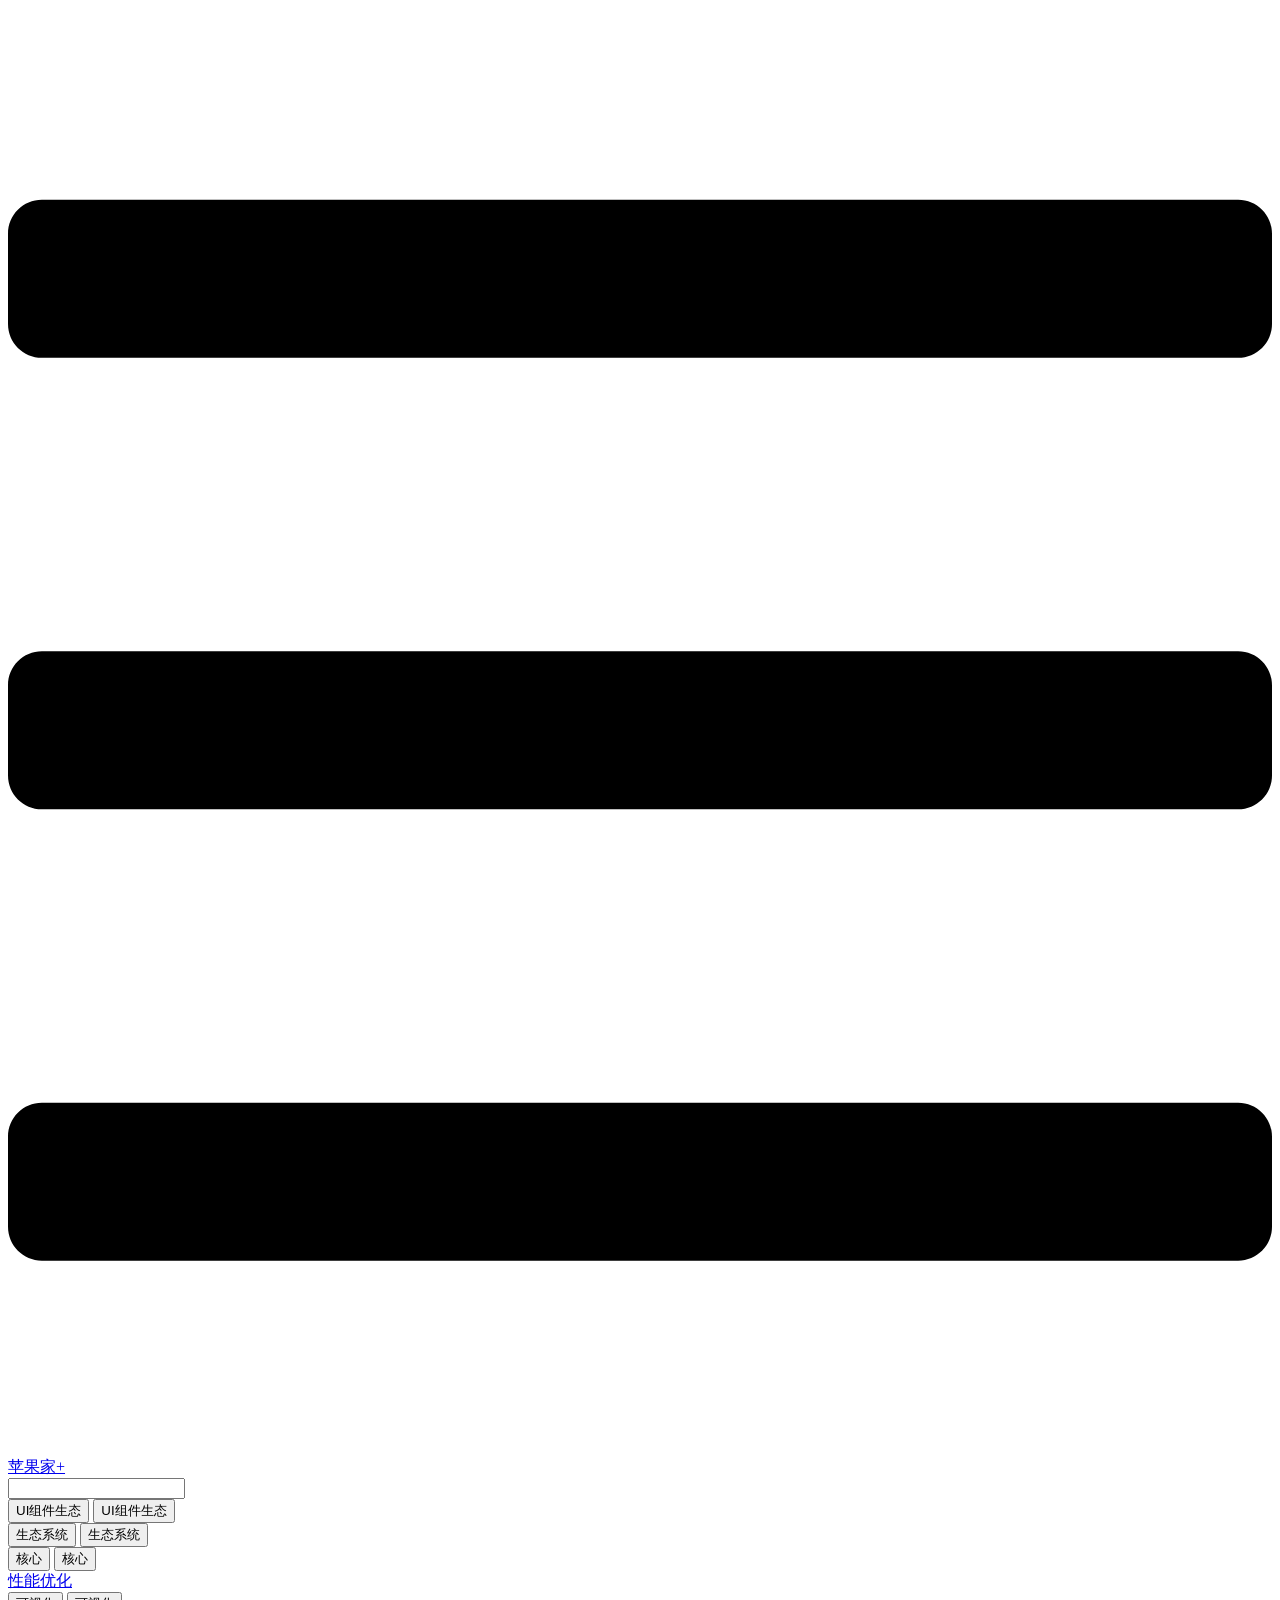
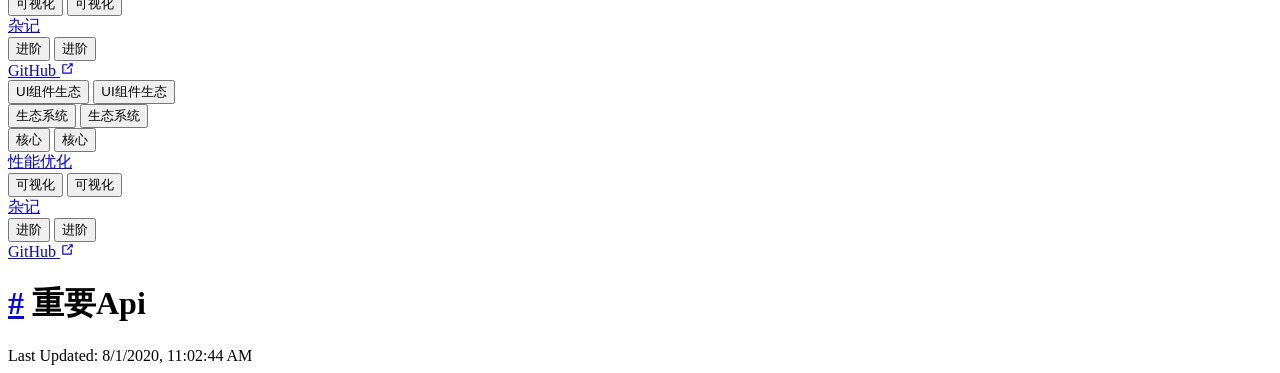
==== commit 54c9f19b: "修改路径11" ====
--- a/Core/index.html
+++ b/Core/index.html
@@ -7,8 +7,8 @@
     <meta name="generator" content="VuePress 1.5.4">
     
     <meta name="description" content="汇聚百川，终成江河">
-    <link rel="preload" href="/assets/css/0.styles.470a3808.css" as="style"><link rel="preload" href="/assets/js/app.de1d81cd.js" as="script"><link rel="preload" href="/assets/js/2.c2305d67.js" as="script"><link rel="preload" href="/assets/js/20.597cf61a.js" as="script"><link rel="prefetch" href="/assets/js/10.ea7cb643.js"><link rel="prefetch" href="/assets/js/11.a11503fd.js"><link rel="prefetch" href="/assets/js/12.8f4b0af7.js"><link rel="prefetch" href="/assets/js/13.68a19f50.js"><link rel="prefetch" href="/assets/js/14.0bf1eb19.js"><link rel="prefetch" href="/assets/js/15.91626234.js"><link rel="prefetch" href="/assets/js/16.2b71a137.js"><link rel="prefetch" href="/assets/js/17.3b78bd93.js"><link rel="prefetch" href="/assets/js/18.b93534bb.js"><link rel="prefetch" href="/assets/js/19.98089146.js"><link rel="prefetch" href="/assets/js/21.230ef33e.js"><link rel="prefetch" href="/assets/js/22.6012955a.js"><link rel="prefetch" href="/assets/js/23.3b9e0fd2.js"><link rel="prefetch" href="/assets/js/24.535e2208.js"><link rel="prefetch" href="/assets/js/25.9d93ae40.js"><link rel="prefetch" href="/assets/js/26.e8c62349.js"><link rel="prefetch" href="/assets/js/27.aa40645a.js"><link rel="prefetch" href="/assets/js/28.15d65c15.js"><link rel="prefetch" href="/assets/js/29.3bf54ac5.js"><link rel="prefetch" href="/assets/js/3.9ada7847.js"><link rel="prefetch" href="/assets/js/30.9f88906b.js"><link rel="prefetch" href="/assets/js/31.f78e0c14.js"><link rel="prefetch" href="/assets/js/32.405ceaf7.js"><link rel="prefetch" href="/assets/js/33.89e28487.js"><link rel="prefetch" href="/assets/js/34.6b58d7cd.js"><link rel="prefetch" href="/assets/js/35.d689a4cf.js"><link rel="prefetch" href="/assets/js/36.6259c160.js"><link rel="prefetch" href="/assets/js/37.eb3afbbe.js"><link rel="prefetch" href="/assets/js/38.4f3c72fa.js"><link rel="prefetch" href="/assets/js/39.59401d97.js"><link rel="prefetch" href="/assets/js/4.9848ea20.js"><link rel="prefetch" href="/assets/js/40.e5127ddd.js"><link rel="prefetch" href="/assets/js/41.cde46c4f.js"><link rel="prefetch" href="/assets/js/42.5a987bae.js"><link rel="prefetch" href="/assets/js/43.ce2bbfd2.js"><link rel="prefetch" href="/assets/js/44.e58cef39.js"><link rel="prefetch" href="/assets/js/45.5bdd2afc.js"><link rel="prefetch" href="/assets/js/46.cd5722fb.js"><link rel="prefetch" href="/assets/js/47.3e3d0c14.js"><link rel="prefetch" href="/assets/js/48.05bea5d4.js"><link rel="prefetch" href="/assets/js/5.e6d11cb5.js"><link rel="prefetch" href="/assets/js/6.5451d423.js"><link rel="prefetch" href="/assets/js/7.37e814f9.js"><link rel="prefetch" href="/assets/js/8.2424fb21.js"><link rel="prefetch" href="/assets/js/9.3efe92d5.js">
-    <link rel="stylesheet" href="/assets/css/0.styles.470a3808.css">
+    <link rel="preload" href="/Core/assets/css/0.styles.470a3808.css" as="style"><link rel="preload" href="/Core/assets/js/app.de1d81cd.js" as="script"><link rel="preload" href="/Core/assets/js/2.c2305d67.js" as="script"><link rel="preload" href="/Core/assets/js/20.597cf61a.js" as="script"><link rel="prefetch" href="/Core/assets/js/10.ea7cb643.js"><link rel="prefetch" href="/Core/assets/js/11.a11503fd.js"><link rel="prefetch" href="/Core/assets/js/12.8f4b0af7.js"><link rel="prefetch" href="/Core/assets/js/13.68a19f50.js"><link rel="prefetch" href="/Core/assets/js/14.0bf1eb19.js"><link rel="prefetch" href="/Core/assets/js/15.91626234.js"><link rel="prefetch" href="/Core/assets/js/16.2b71a137.js"><link rel="prefetch" href="/Core/assets/js/17.3b78bd93.js"><link rel="prefetch" href="/Core/assets/js/18.b93534bb.js"><link rel="prefetch" href="/Core/assets/js/19.98089146.js"><link rel="prefetch" href="/Core/assets/js/21.230ef33e.js"><link rel="prefetch" href="/Core/assets/js/22.6012955a.js"><link rel="prefetch" href="/Core/assets/js/23.3b9e0fd2.js"><link rel="prefetch" href="/Core/assets/js/24.535e2208.js"><link rel="prefetch" href="/Core/assets/js/25.9d93ae40.js"><link rel="prefetch" href="/Core/assets/js/26.e8c62349.js"><link rel="prefetch" href="/Core/assets/js/27.aa40645a.js"><link rel="prefetch" href="/Core/assets/js/28.15d65c15.js"><link rel="prefetch" href="/Core/assets/js/29.3bf54ac5.js"><link rel="prefetch" href="/Core/assets/js/3.9ada7847.js"><link rel="prefetch" href="/Core/assets/js/30.9f88906b.js"><link rel="prefetch" href="/Core/assets/js/31.f78e0c14.js"><link rel="prefetch" href="/Core/assets/js/32.405ceaf7.js"><link rel="prefetch" href="/Core/assets/js/33.89e28487.js"><link rel="prefetch" href="/Core/assets/js/34.6b58d7cd.js"><link rel="prefetch" href="/Core/assets/js/35.d689a4cf.js"><link rel="prefetch" href="/Core/assets/js/36.6259c160.js"><link rel="prefetch" href="/Core/assets/js/37.eb3afbbe.js"><link rel="prefetch" href="/Core/assets/js/38.4f3c72fa.js"><link rel="prefetch" href="/Core/assets/js/39.59401d97.js"><link rel="prefetch" href="/Core/assets/js/4.9848ea20.js"><link rel="prefetch" href="/Core/assets/js/40.e5127ddd.js"><link rel="prefetch" href="/Core/assets/js/41.cde46c4f.js"><link rel="prefetch" href="/Core/assets/js/42.5a987bae.js"><link rel="prefetch" href="/Core/assets/js/43.ce2bbfd2.js"><link rel="prefetch" href="/Core/assets/js/44.e58cef39.js"><link rel="prefetch" href="/Core/assets/js/45.5bdd2afc.js"><link rel="prefetch" href="/Core/assets/js/46.cd5722fb.js"><link rel="prefetch" href="/Core/assets/js/47.3e3d0c14.js"><link rel="prefetch" href="/Core/assets/js/48.05bea5d4.js"><link rel="prefetch" href="/Core/assets/js/5.e6d11cb5.js"><link rel="prefetch" href="/Core/assets/js/6.5451d423.js"><link rel="prefetch" href="/Core/assets/js/7.37e814f9.js"><link rel="prefetch" href="/Core/assets/js/8.2424fb21.js"><link rel="prefetch" href="/Core/assets/js/9.3efe92d5.js">
+    <link rel="stylesheet" href="/Core/assets/css/0.styles.470a3808.css">
   </head>
   <body>
     <div id="app" data-server-rendered="true"><div class="theme-container no-sidebar"><header class="navbar"><div class="sidebar-button"><svg xmlns="http://www.w3.org/2000/svg" aria-hidden="true" role="img" viewBox="0 0 448 512" class="icon"><path fill="currentColor" d="M436 124H12c-6.627 0-12-5.373-12-12V80c0-6.627 5.373-12 12-12h424c6.627 0 12 5.373 12 12v32c0 6.627-5.373 12-12 12zm0 160H12c-6.627 0-12-5.373-12-12v-32c0-6.627 5.373-12 12-12h424c6.627 0 12 5.373 12 12v32c0 6.627-5.373 12-12 12zm0 160H12c-6.627 0-12-5.373-12-12v-32c0-6.627 5.373-12 12-12h424c6.627 0 12 5.373 12 12v32c0 6.627-5.373 12-12 12z"></path></svg></div> <a href="/" class="home-link router-link-active"><!----> <span class="site-name">苹果家+</span></a> <div class="links"><div class="search-box"><input aria-label="Search" autocomplete="off" spellcheck="false" value=""> <!----></div> <nav class="nav-links can-hide"><div class="nav-item"><div class="dropdown-wrapper"><button type="button" aria-label="UI组件生态" class="dropdown-title"><span class="title">UI组件生态</span> <span class="arrow down"></span></button> <button type="button" aria-label="UI组件生态" class="mobile-dropdown-title"><span class="title">UI组件生态</span> <span class="arrow right"></span></button> <ul class="nav-dropdown" style="display:none;"><li class="dropdown-item"><!----> <a href="/components/jg/button.html" class="nav-link">
@@ -57,17 +57,17 @@
   地图
 </a></li><li class="dropdown-subitem"><a href="/ecology/schema.html" class="nav-link">
   关系流程图
-</a></li></ul></li></ul></div></div><div class="nav-item"><div class="dropdown-wrapper"><button type="button" aria-label="核心" class="dropdown-title"><span class="title">核心</span> <span class="arrow down"></span></button> <button type="button" aria-label="核心" class="mobile-dropdown-title"><span class="title">核心</span> <span class="arrow right"></span></button> <ul class="nav-dropdown" style="display:none;"><li class="dropdown-item"><!----> <a href="/Core/Api/base.html" class="nav-link">
+</a></li></ul></li></ul></div></div><div class="nav-item"><div class="dropdown-wrapper"><button type="button" aria-label="核心" class="dropdown-title"><span class="title">核心</span> <span class="arrow down"></span></button> <button type="button" aria-label="核心" class="mobile-dropdown-title"><span class="title">核心</span> <span class="arrow right"></span></button> <ul class="nav-dropdown" style="display:none;"><li class="dropdown-item"><!----> <a href="/Notes/Core/Api/base.html" class="nav-link">
   基础
-</a></li><li class="dropdown-item"><!----> <a href="/Core/V8/base.html" class="nav-link">
+</a></li><li class="dropdown-item"><!----> <a href="/Notes/Core/V8/base.html" class="nav-link">
   js(v8)引擎
-</a></li><li class="dropdown-item"><!----> <a href="/Core/Achieve/base.html" class="nav-link">
+</a></li><li class="dropdown-item"><!----> <a href="/Notes/Core/Achieve/base.html" class="nav-link">
   原理实现
-</a></li><li class="dropdown-item"><!----> <a href="/Core/Vue/base.html" class="nav-link">
+</a></li><li class="dropdown-item"><!----> <a href="/Notes/Core/Vue/base.html" class="nav-link">
   Vue概记
-</a></li><li class="dropdown-item"><!----> <a href="/Core/React/base.html" class="nav-link">
+</a></li><li class="dropdown-item"><!----> <a href="/Notes/Core/React/base.html" class="nav-link">
   React概记
-</a></li><li class="dropdown-item"><!----> <a href="/Core/MyWebpack/base.html" class="nav-link">
+</a></li><li class="dropdown-item"><!----> <a href="/Notes/Core/MyWebpack/base.html" class="nav-link">
   webpack
 </a></li></ul></div></div><div class="nav-item"><a href="/xingneng/base.html" class="nav-link">
   性能优化
@@ -83,9 +83,9 @@
   算法
 </a></li><li class="dropdown-item"><!----> <a href="/jingjie/base.html" class="nav-link">
   node
-</a></li><li class="dropdown-item"><!----> <a href="/Core/.html" class="nav-link">
+</a></li><li class="dropdown-item"><!----> <a href="/Notes/Core/.html" class="nav-link">
   Linux
-</a></li><li class="dropdown-item"><!----> <a href="/Core/.html" class="nav-link">
+</a></li><li class="dropdown-item"><!----> <a href="/Notes/Core/.html" class="nav-link">
   python
 </a></li></ul></div></div> <a href="https://github.com/wsmjz" target="_blank" rel="noopener noreferrer" class="repo-link">
     GitHub
@@ -135,17 +135,17 @@
   地图
 </a></li><li class="dropdown-subitem"><a href="/ecology/schema.html" class="nav-link">
   关系流程图
-</a></li></ul></li></ul></div></div><div class="nav-item"><div class="dropdown-wrapper"><button type="button" aria-label="核心" class="dropdown-title"><span class="title">核心</span> <span class="arrow down"></span></button> <button type="button" aria-label="核心" class="mobile-dropdown-title"><span class="title">核心</span> <span class="arrow right"></span></button> <ul class="nav-dropdown" style="display:none;"><li class="dropdown-item"><!----> <a href="/Core/Api/base.html" class="nav-link">
+</a></li></ul></li></ul></div></div><div class="nav-item"><div class="dropdown-wrapper"><button type="button" aria-label="核心" class="dropdown-title"><span class="title">核心</span> <span class="arrow down"></span></button> <button type="button" aria-label="核心" class="mobile-dropdown-title"><span class="title">核心</span> <span class="arrow right"></span></button> <ul class="nav-dropdown" style="display:none;"><li class="dropdown-item"><!----> <a href="/Notes/Core/Api/base.html" class="nav-link">
   基础
-</a></li><li class="dropdown-item"><!----> <a href="/Core/V8/base.html" class="nav-link">
+</a></li><li class="dropdown-item"><!----> <a href="/Notes/Core/V8/base.html" class="nav-link">
   js(v8)引擎
-</a></li><li class="dropdown-item"><!----> <a href="/Core/Achieve/base.html" class="nav-link">
+</a></li><li class="dropdown-item"><!----> <a href="/Notes/Core/Achieve/base.html" class="nav-link">
   原理实现
-</a></li><li class="dropdown-item"><!----> <a href="/Core/Vue/base.html" class="nav-link">
+</a></li><li class="dropdown-item"><!----> <a href="/Notes/Core/Vue/base.html" class="nav-link">
   Vue概记
-</a></li><li class="dropdown-item"><!----> <a href="/Core/React/base.html" class="nav-link">
+</a></li><li class="dropdown-item"><!----> <a href="/Notes/Core/React/base.html" class="nav-link">
   React概记
-</a></li><li class="dropdown-item"><!----> <a href="/Core/MyWebpack/base.html" class="nav-link">
+</a></li><li class="dropdown-item"><!----> <a href="/Notes/Core/MyWebpack/base.html" class="nav-link">
   webpack
 </a></li></ul></div></div><div class="nav-item"><a href="/xingneng/base.html" class="nav-link">
   性能优化
@@ -161,13 +161,13 @@
   算法
 </a></li><li class="dropdown-item"><!----> <a href="/jingjie/base.html" class="nav-link">
   node
-</a></li><li class="dropdown-item"><!----> <a href="/Core/.html" class="nav-link">
+</a></li><li class="dropdown-item"><!----> <a href="/Notes/Core/.html" class="nav-link">
   Linux
-</a></li><li class="dropdown-item"><!----> <a href="/Core/.html" class="nav-link">
+</a></li><li class="dropdown-item"><!----> <a href="/Notes/Core/.html" class="nav-link">
   python
 </a></li></ul></div></div> <a href="https://github.com/wsmjz" target="_blank" rel="noopener noreferrer" class="repo-link">
     GitHub
     <svg xmlns="http://www.w3.org/2000/svg" aria-hidden="true" x="0px" y="0px" viewBox="0 0 100 100" width="15" height="15" class="icon outbound"><path fill="currentColor" d="M18.8,85.1h56l0,0c2.2,0,4-1.8,4-4v-32h-8v28h-48v-48h28v-8h-32l0,0c-2.2,0-4,1.8-4,4v56C14.8,83.3,16.6,85.1,18.8,85.1z"></path> <polygon fill="currentColor" points="45.7,48.7 51.3,54.3 77.2,28.5 77.2,37.2 85.2,37.2 85.2,14.9 62.8,14.9 62.8,22.9 71.5,22.9"></polygon></svg></a></nav>  <!----> </aside> <main class="page"> <div class="theme-default-content content__default"><h1 id="重要api"><a href="#重要api" class="header-anchor">#</a> 重要Api</h1></div> <footer class="page-edit"><!----> <div class="last-updated"><span class="prefix">Last Updated:</span> <span class="time">8/1/2020, 11:02:44 AM</span></div></footer> <!----> </main></div><div class="global-ui"></div></div>
-    <script src="/assets/js/app.de1d81cd.js" defer></script><script src="/assets/js/2.c2305d67.js" defer></script><script src="/assets/js/20.597cf61a.js" defer></script>
+    <script src="/Core/assets/js/app.de1d81cd.js" defer></script><script src="/Core/assets/js/2.c2305d67.js" defer></script><script src="/Core/assets/js/20.597cf61a.js" defer></script>
   </body>
 </html>
